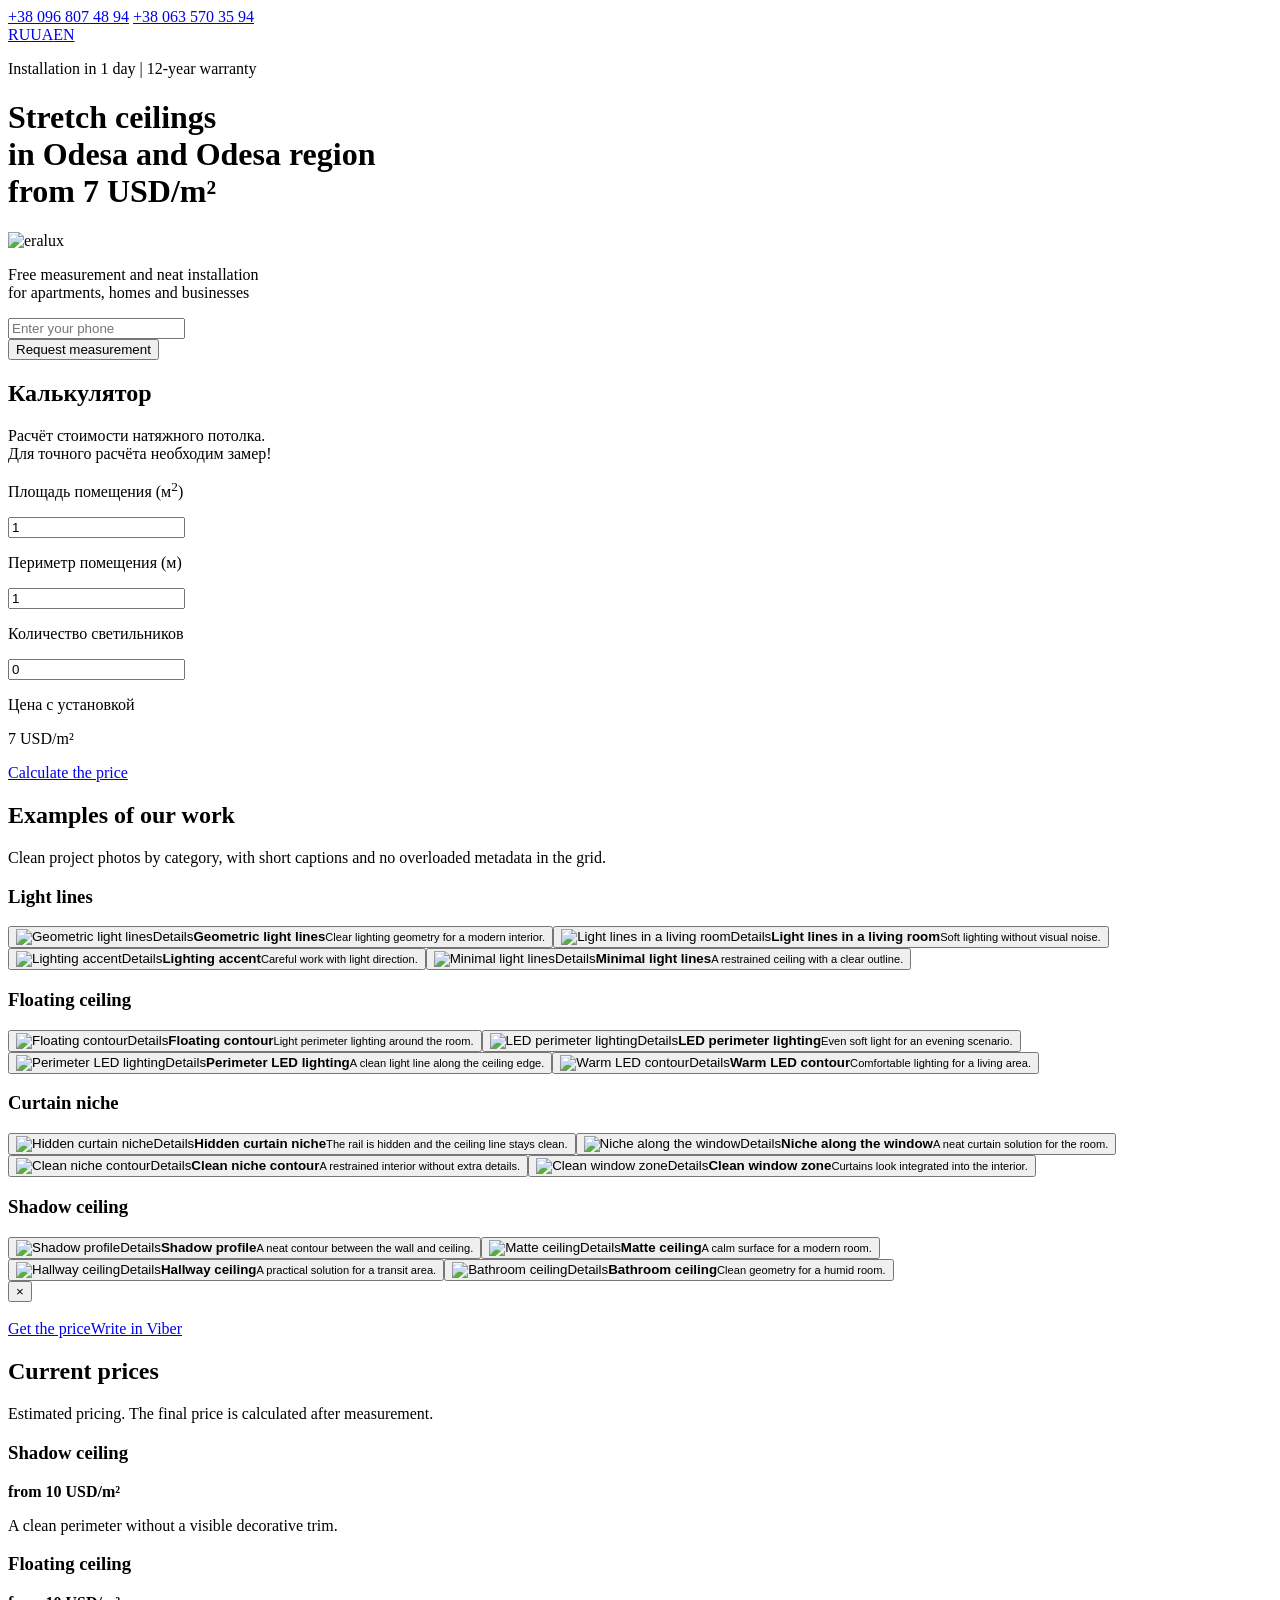
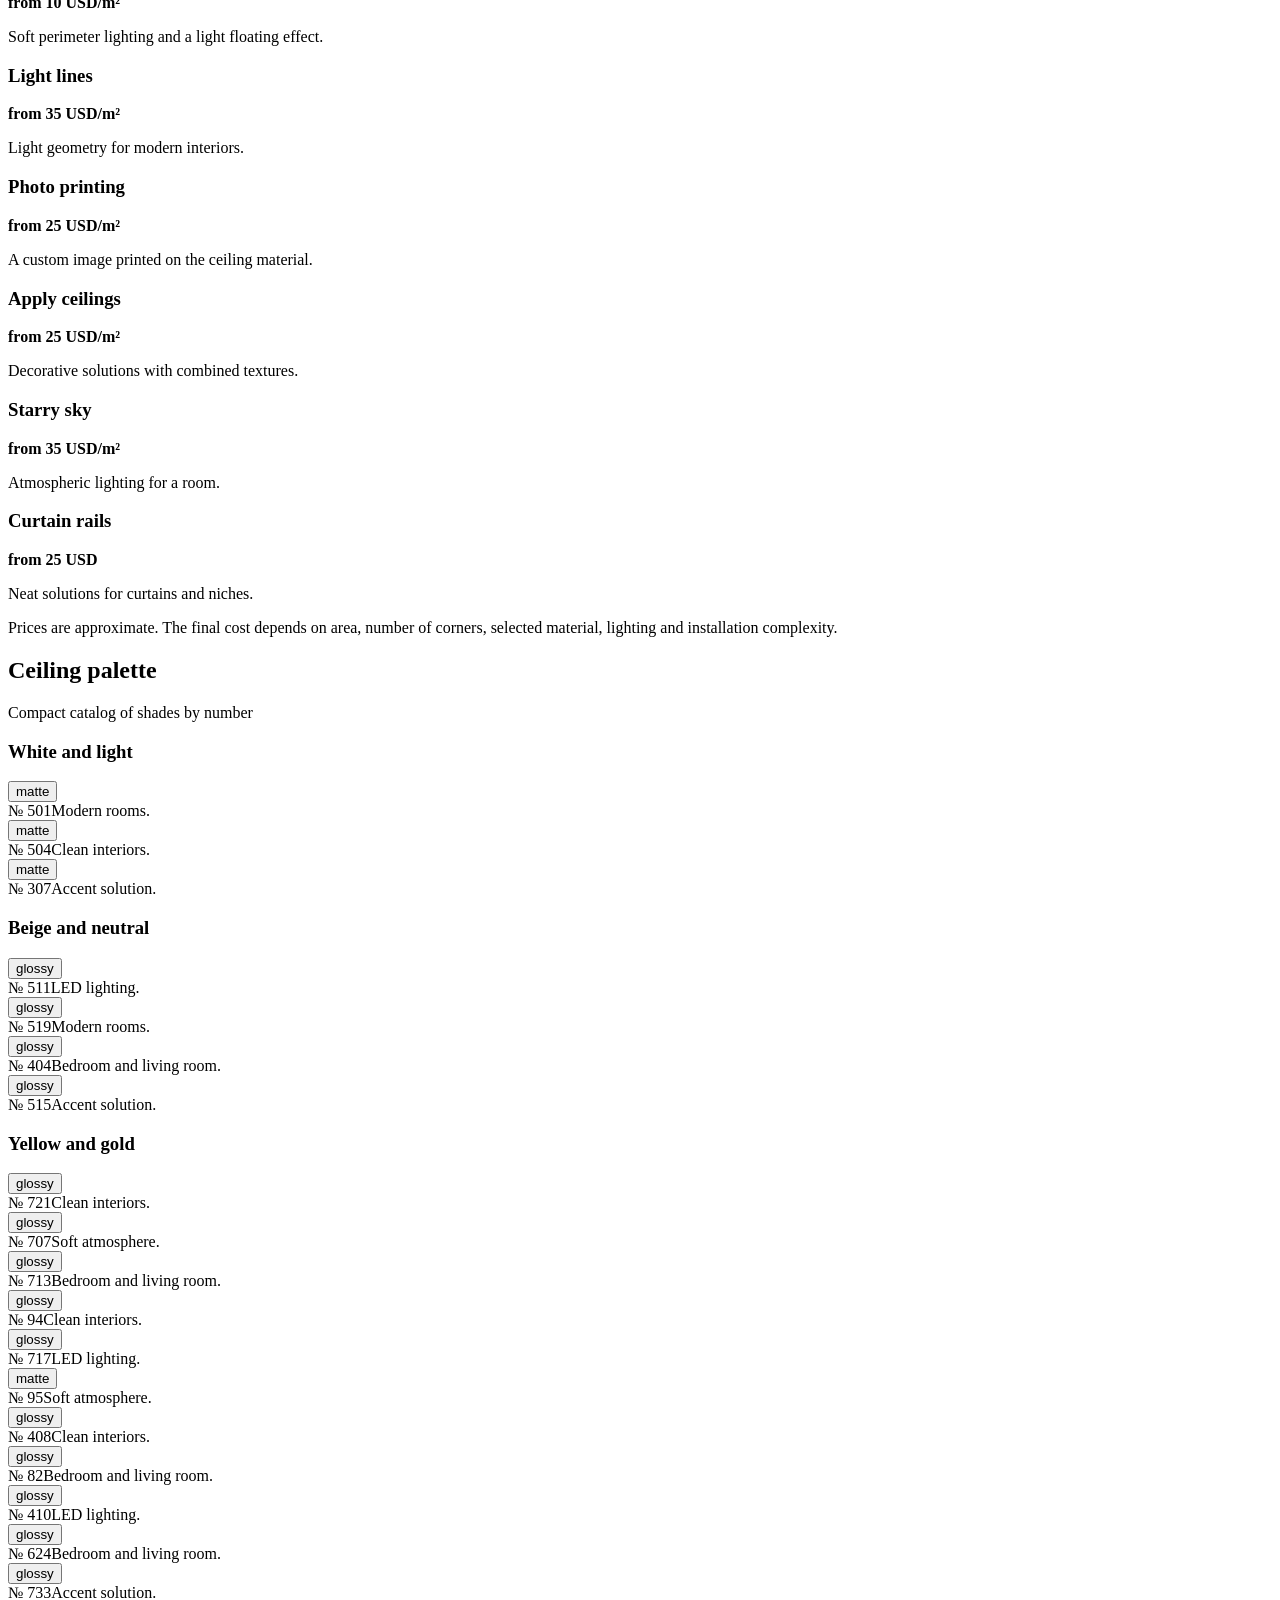
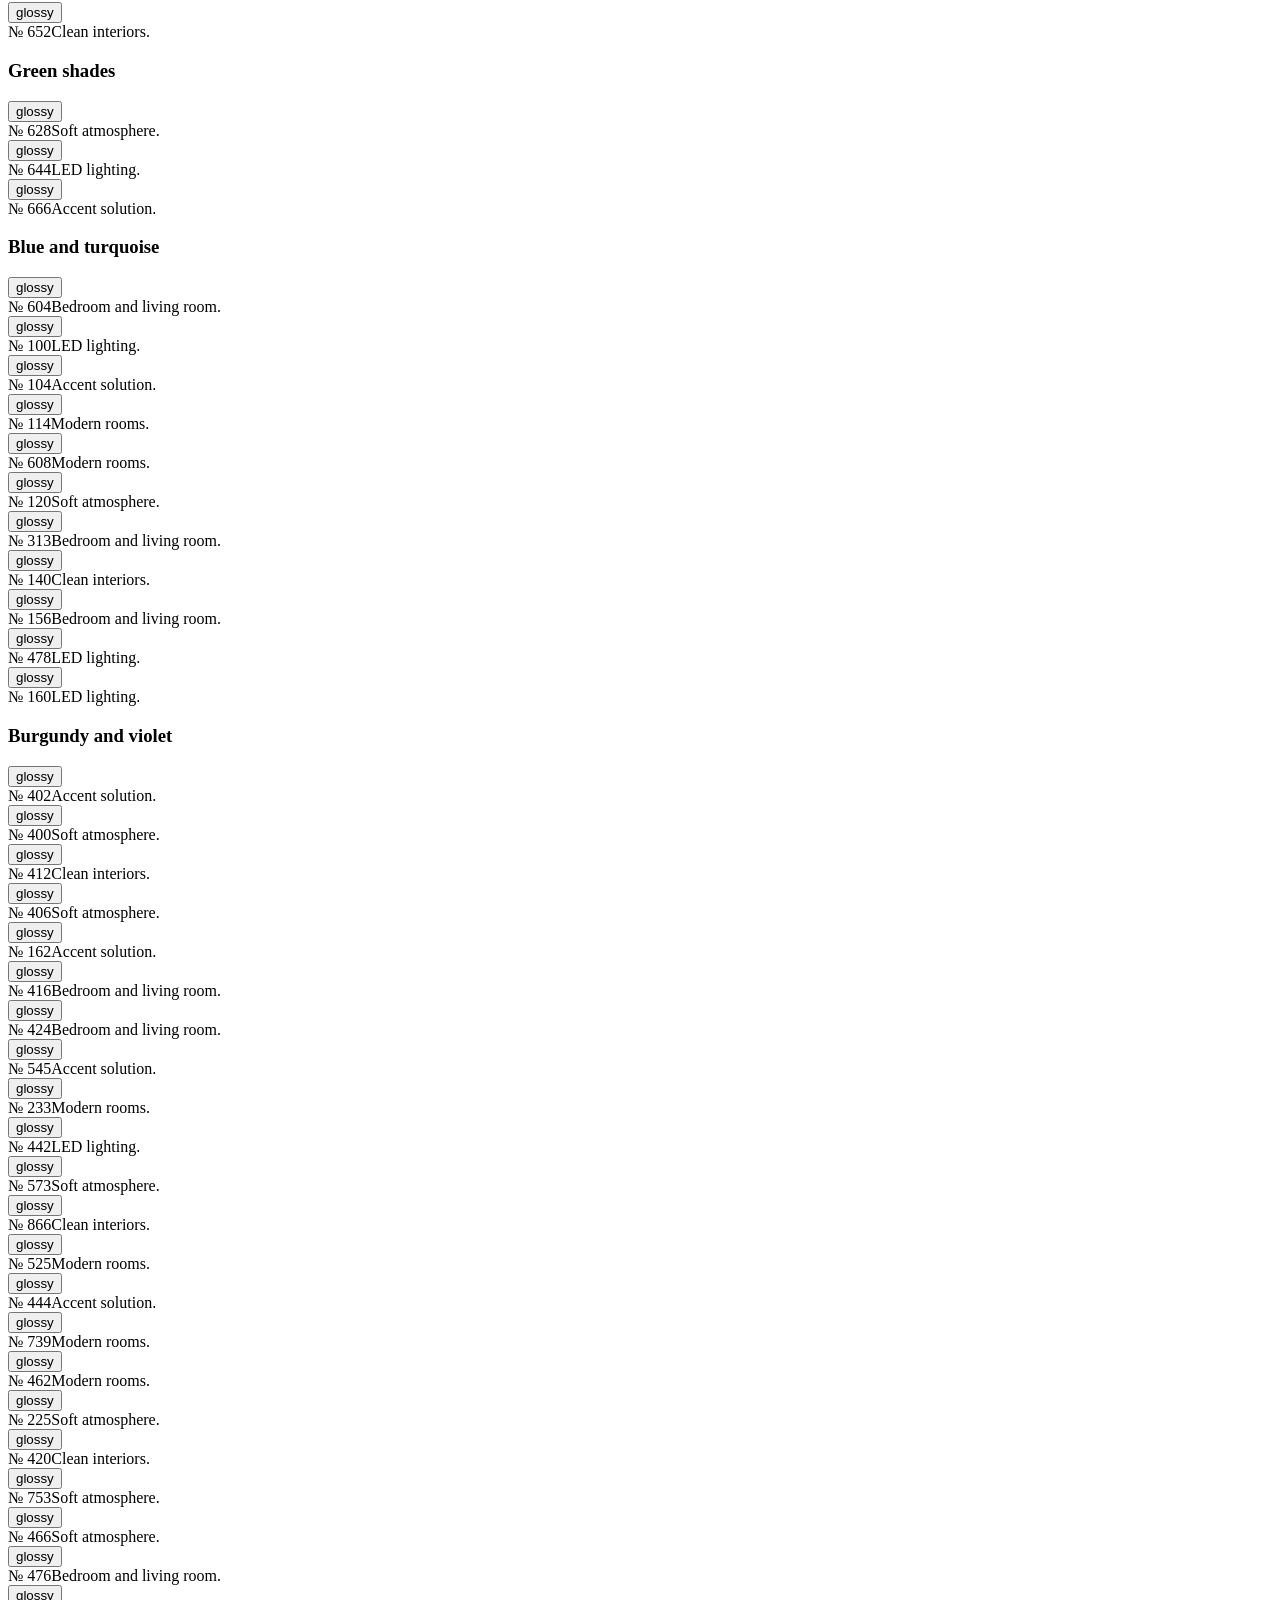
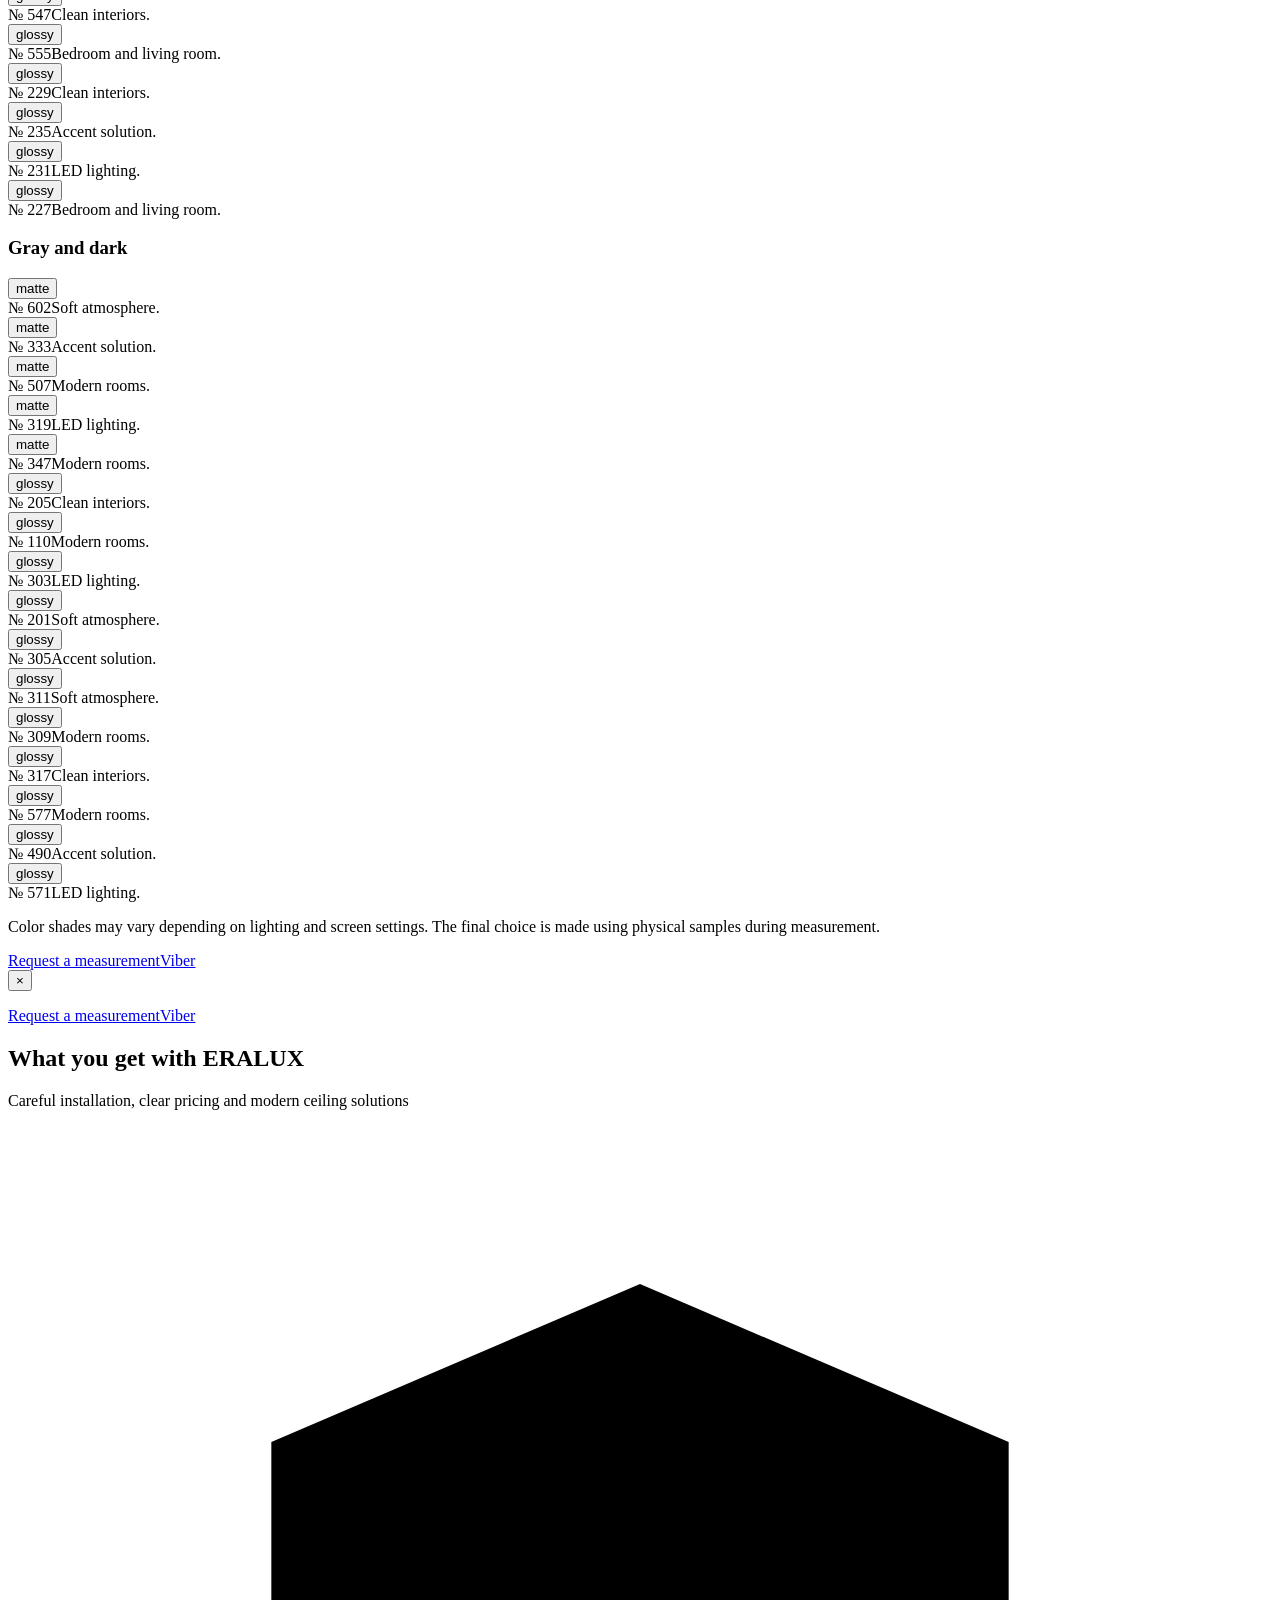
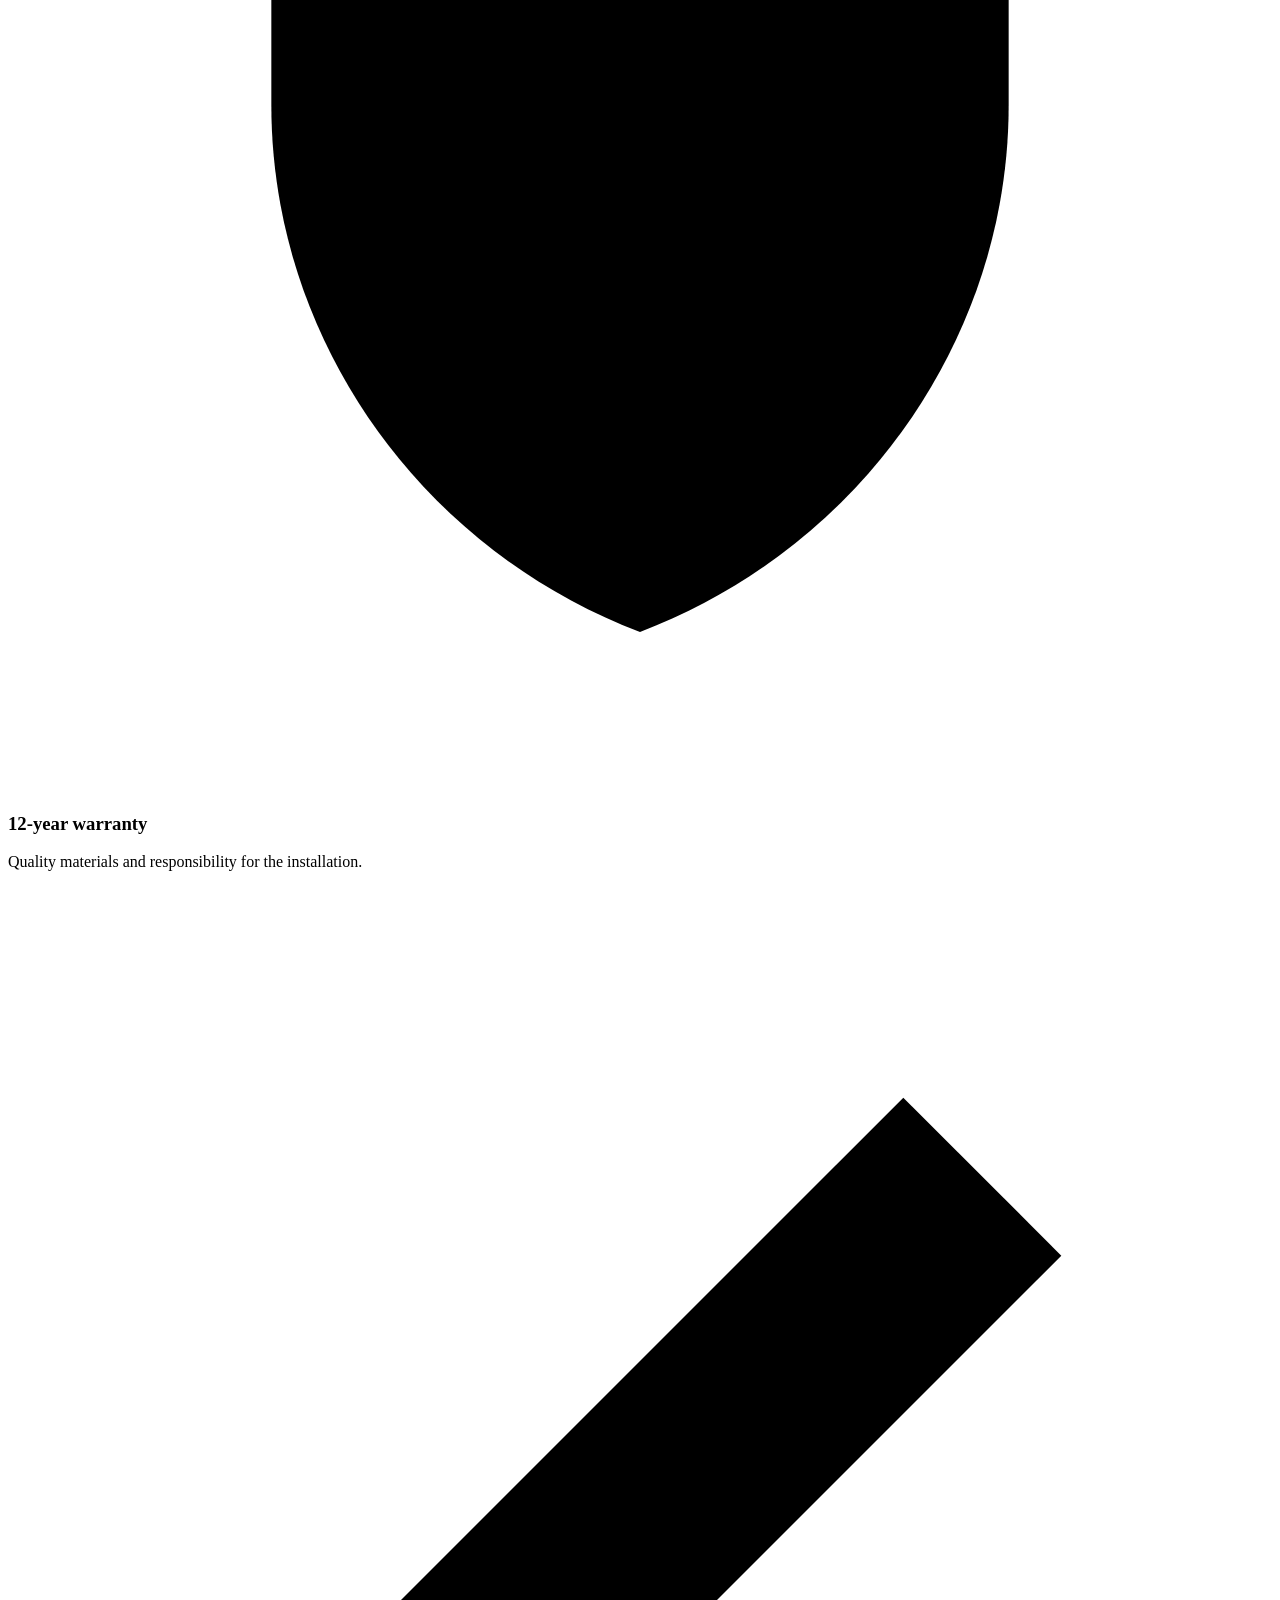
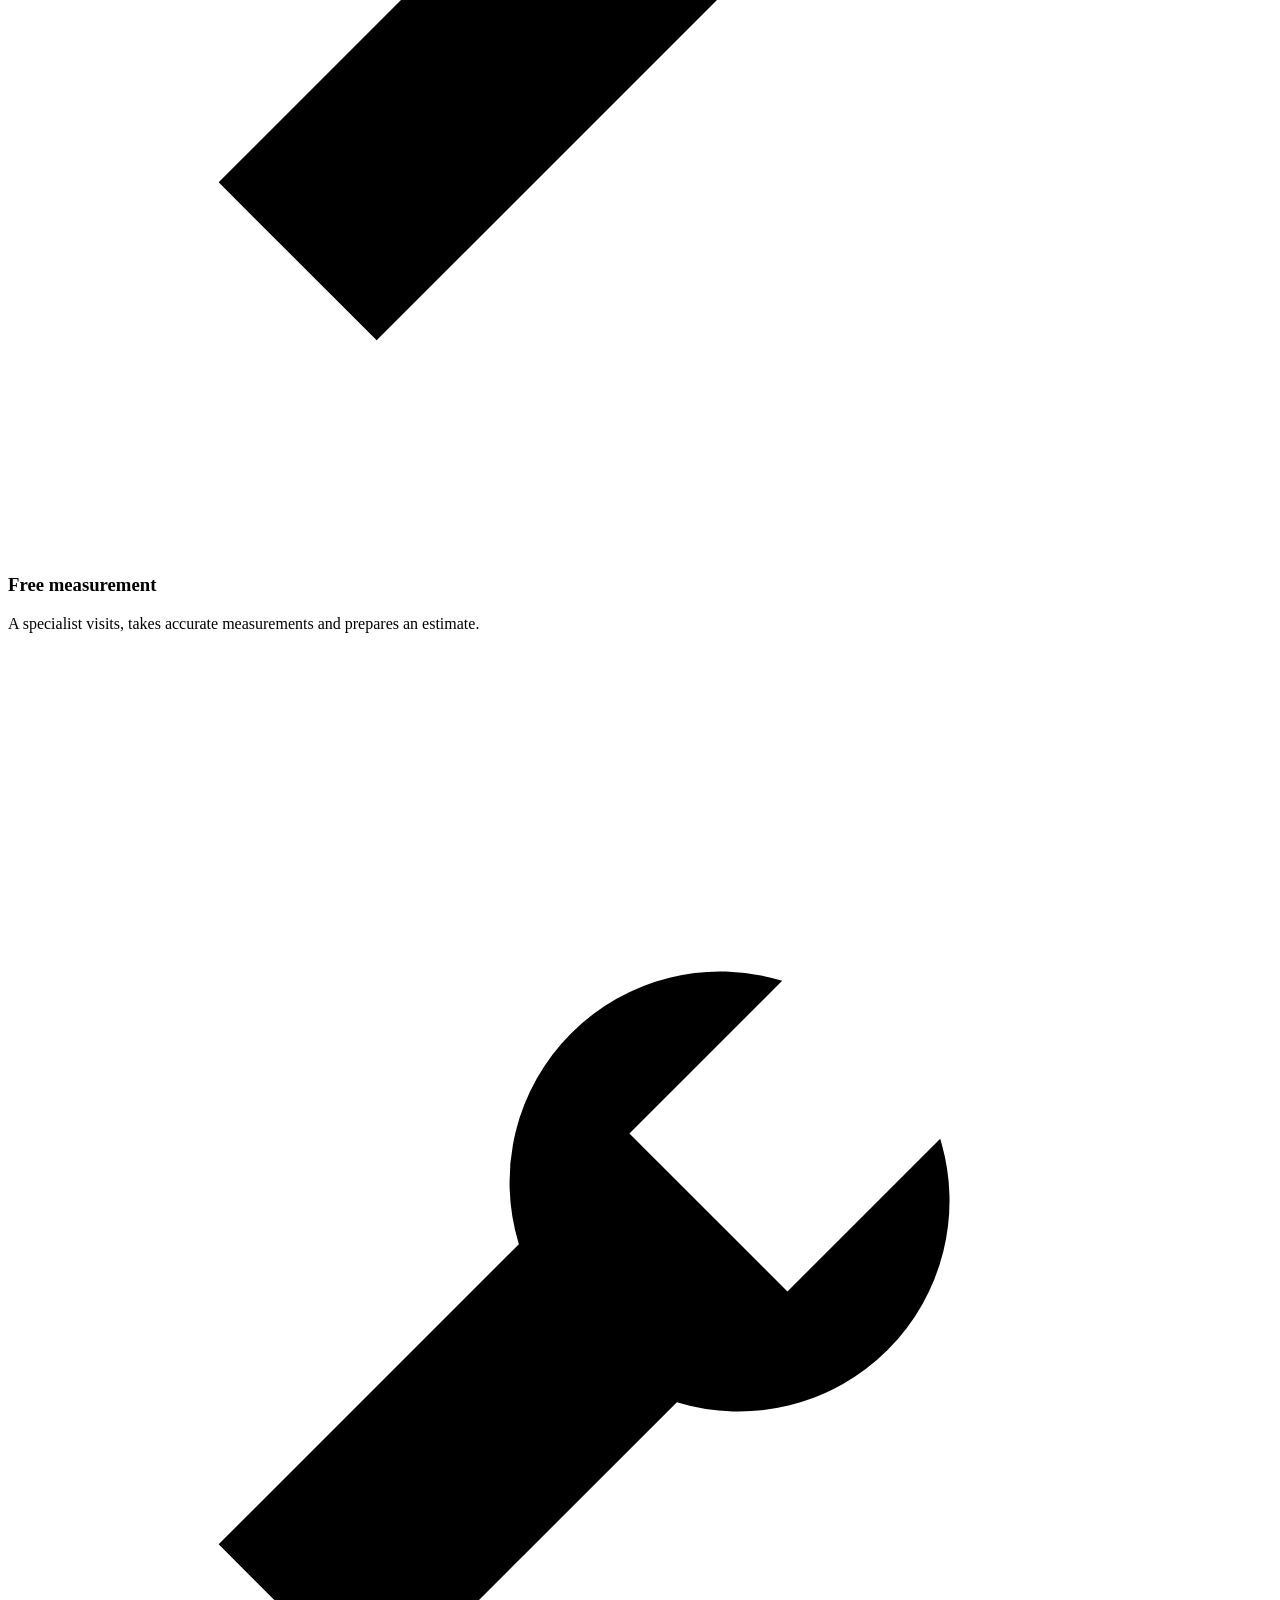
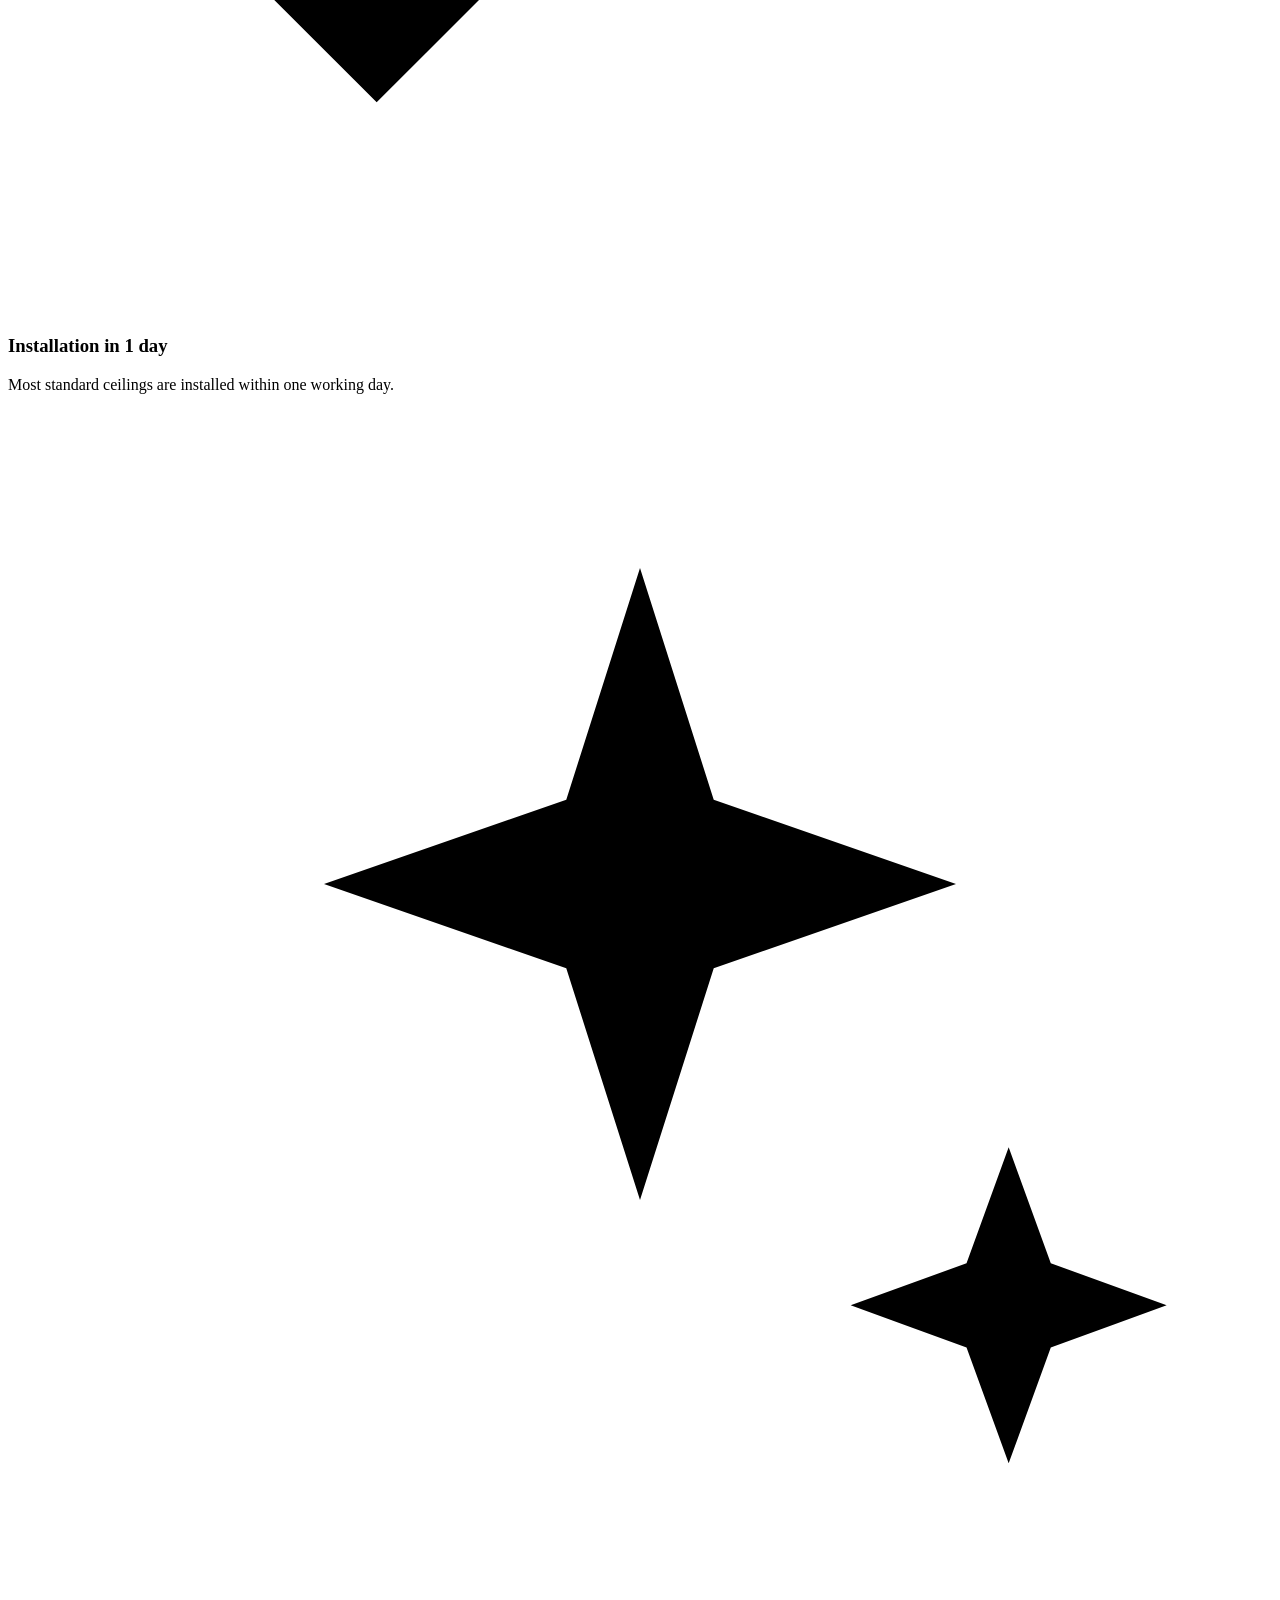
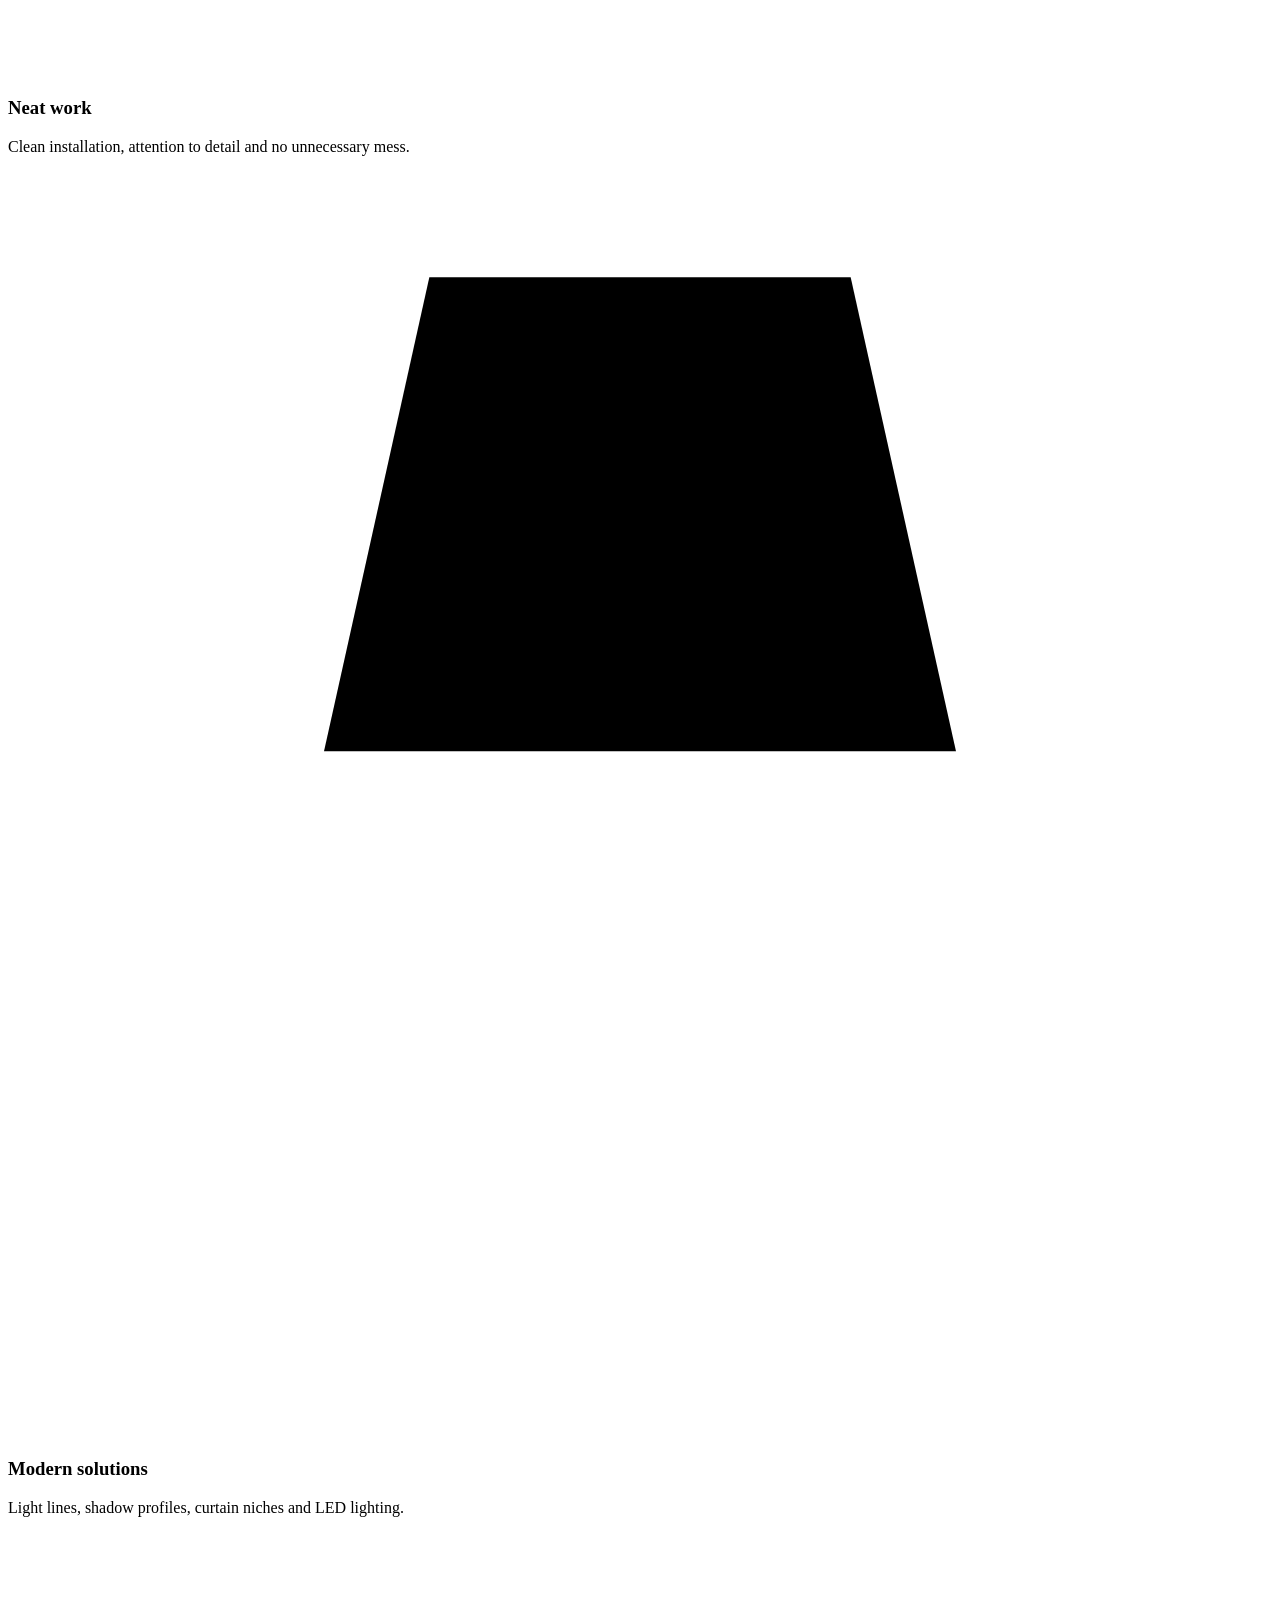
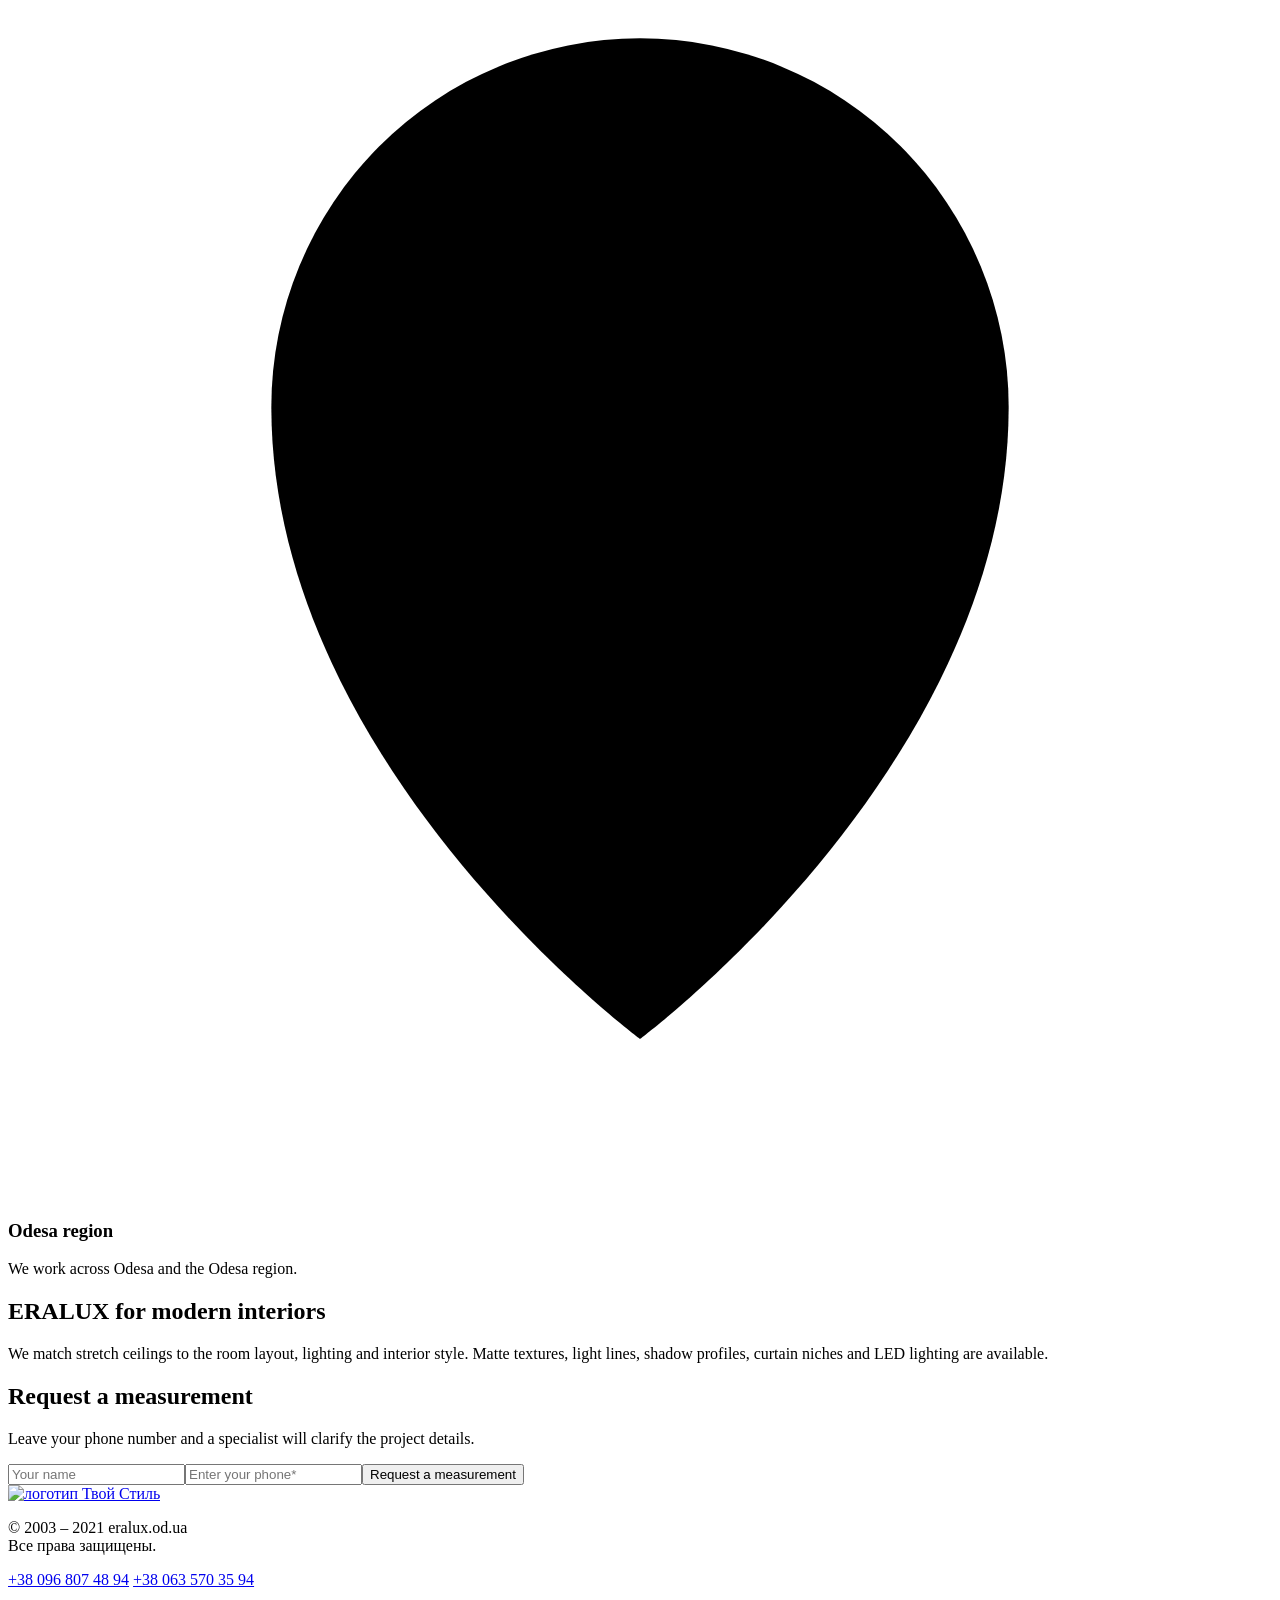
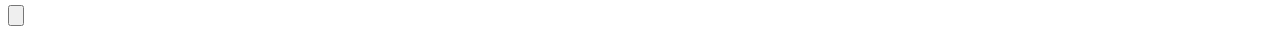
==== deploy/prepared_original_site_update/en/index.html @ 4613c25d "Make ERALUX palette compact and grouped by color" ====
<!DOCTYPE html>
<html lang="en">
<head>
    <meta charset="utf-8"> 
    <title>Stretch ceilings in Odesa and Odesa region | ERALUX</title>
    <meta name="description" content="Stretch ceilings in Odesa and Odesa region. Free measurement, installation in 1 day, 12-year warranty, from 7 USD/m².">
    <meta name="viewport" content="width=device-width, initial-scale=1">
	<link rel="stylesheet" href="/css/ion.rangeSlider.min.css">
	<link rel="stylesheet" href="/css/swiper-bundle.min.css">	
    <link rel="stylesheet" href="/css/app.css?v2">
    <link rel="stylesheet" href="/css/eralux-update.css">
    <link rel="canonical" href="https://eralux.od.ua/en/">
    <link rel="alternate" hreflang="ru-UA" href="https://eralux.od.ua/">
    <link rel="alternate" hreflang="uk-UA" href="https://eralux.od.ua/uk/">
    <link rel="alternate" hreflang="en" href="https://eralux.od.ua/en/">
    <link rel="icon" href="/favicon.ico" type="image/x-icon">

    <meta property="og:title" content="Натяжные потолки в Одессе и Одесской области. Установка и обслуживание." />
    <meta property="og:type" content="website" />
    <meta property="og:url" content="https://eralux.od.ua" />
    <meta property="og:image" content="/img/works/7.jpg" />
    <meta property="og:site_name" content="eralux" />
    <meta property="og:description" content="✅Натяжные потолки в Одессе и Одесской области от 160 грн. 🔥 Низкие цены 🔥 Отличное качество 🔥 Замеры и консультации - бесплатно 🔥 Более 300 цветов и фактур." />
<!-- Global site tag (gtag.js) - Google Analytics -->
<script async src="https://www.googletagmanager.com/gtag/js?id=UA-210017135-1"></script>
<script>
  window.dataLayer = window.dataLayer || [];
  function gtag(){dataLayer.push(arguments);}
  gtag('js', new Date());

  gtag('config', 'UA-210017135-1');
</script>

</head>
<body class="body webp">
	<div class="header header_sticky">
		<div class="header__content">			
			<a href="/" class="logo">			
				<!--<img class="logo__icon" src="/img/logo1.png" alt="Eralux">-->
			</a>
						
			<div class="header__feedbacks">
				<a href="tel:+380968074894" class="header__phone">+38 096 807 48 94</a>
				<a href="tel:+380635703594" class="header__phone">+38 063 570 35 94</a>
			<nav class="lang-switcher" aria-label="Language"><a class="" href="/">RU</a><a class="" href="/uk/">UA</a><a class="is-active" href="/en/">EN</a></nav></div>
		</div>
	</div>

	<div class="main">
		<div class="s1 hero">			
			<div class="wrapper hero__content">
				<p class="hero__overtitle">Installation in 1 day | 12-year warranty</p>
				<h1 class="hero__title"><b>Stretch ceilings</b><br>in Odesa and Odesa region<br class="hidden-sm"> from 7 USD/m²</h1>
				<div class="eralux-logo">
					<img src="/img/eralux-logo.png" alt="eralux" />
				</div>
				<p class="hero__intro">Free measurement and neat installation<br class="hidden-sm"> for apartments, homes and businesses</p>
				<div id="header-measurements-widget">
					<div data-v-16bac20c="" class="measurements-form-container">
						<form class="formN hero__form js-less">
							<div data-v-16bac20c="" class="input_error center-xs" style="width: 280px;">
								<input required="required" type="tel" name="phone" placeholder="Enter your phone" class="inputN input_error__element">
							</div>
							<button type="submit" class="buttonN buttonN-red btn-pulse">Request measurement</button>
						</form>
					</div>
				</div>
			</div>    
		</div>
		
		<div class="wrapper calc section">
			<h2 class="title-dec">Калькулятор</h2> 
			<p class="calc__item calc__item-intro">
				Расчёт стоимости натяжного потолка.	<br /> Для точного расчёта необходим замер! 
			</p> 
			
			<div class="calc__item">
				<p class="calc__item-name">Площадь помещения (м<sup>2</sup>)</p>
				<input type="text" class="js-range-slider_square" name="calc_square" value="1" autocomplete="off" />
			</div> 
			<div class="calc__item">
				<p class="calc__item-name">Периметр помещения (м)</p> 
				<input type="text" class="js-range-slider_perimeter" name="calc_perimeter" value="1" autocomplete="off" />
			</div>
			<div class="calc__item">
				<p class="calc__item-name">Количество светильников</p> 
				<input type="text" class="js-range-slider_lights" name="calc_lights" value="0" autocomplete="off" />
			</div>
			<div class="calc__item">
				<p class="calc__item-name">Цена с установкой</p> 
				<p class="calc__total"><span>7</span> USD/m²</p>
				<a href="#callback" class="calc__callback buttonN buttonN-red btn-4 to-form">Calculate the price</a>	
			</div> 
		</div>
		
		<section class="eralux-work-gallery eralux-section" id="gallery"><div class="eralux-container"><div class="eralux-section-head"><h2>Examples of our work</h2><p>Clean project photos by category, with short captions and no overloaded metadata in the grid.</p></div><section class="work-category"><h3>Light lines</h3><div class="work-grid"><button class="work-photo-card" type="button" data-work-image="/img/eralux/eralux-signed-light-lines-01.jpg" data-work-title="Geometric light lines" data-work-description="Clear lighting geometry for a modern interior." data-work-meta="Location: Odesa | Area: measured individually | Texture: matte | Lighting: LED / light lines | Technology: profile selected for the project"><span class="work-photo-card__media"><img src="/img/eralux/eralux-signed-light-lines-01.jpg" alt="Geometric light lines" loading="lazy"><span class="work-photo-card__overlay">Details</span></span><span class="work-photo-card__body"><strong>Geometric light lines</strong><small>Clear lighting geometry for a modern interior.</small></span></button><button class="work-photo-card" type="button" data-work-image="/img/eralux/eralux-signed-light-lines-02.jpg" data-work-title="Light lines in a living room" data-work-description="Soft lighting without visual noise." data-work-meta="Location: Odesa | Area: measured individually | Texture: matte | Lighting: LED / light lines | Technology: profile selected for the project"><span class="work-photo-card__media"><img src="/img/eralux/eralux-signed-light-lines-02.jpg" alt="Light lines in a living room" loading="lazy"><span class="work-photo-card__overlay">Details</span></span><span class="work-photo-card__body"><strong>Light lines in a living room</strong><small>Soft lighting without visual noise.</small></span></button><button class="work-photo-card" type="button" data-work-image="/img/eralux/eralux-signed-light-lines-03.jpg" data-work-title="Lighting accent" data-work-description="Careful work with light direction." data-work-meta="Location: Odesa | Area: measured individually | Texture: matte | Lighting: LED / light lines | Technology: profile selected for the project"><span class="work-photo-card__media"><img src="/img/eralux/eralux-signed-light-lines-03.jpg" alt="Lighting accent" loading="lazy"><span class="work-photo-card__overlay">Details</span></span><span class="work-photo-card__body"><strong>Lighting accent</strong><small>Careful work with light direction.</small></span></button><button class="work-photo-card" type="button" data-work-image="/img/eralux/eralux-signed-light-lines-04.jpg" data-work-title="Minimal light lines" data-work-description="A restrained ceiling with a clear outline." data-work-meta="Location: Odesa | Area: measured individually | Texture: matte | Lighting: LED / light lines | Technology: profile selected for the project"><span class="work-photo-card__media"><img src="/img/eralux/eralux-signed-light-lines-04.jpg" alt="Minimal light lines" loading="lazy"><span class="work-photo-card__overlay">Details</span></span><span class="work-photo-card__body"><strong>Minimal light lines</strong><small>A restrained ceiling with a clear outline.</small></span></button></div></section><section class="work-category"><h3>Floating ceiling</h3><div class="work-grid"><button class="work-photo-card" type="button" data-work-image="/img/eralux/eralux-gallery-led-perimeter-01.jpg" data-work-title="Floating contour" data-work-description="Light perimeter lighting around the room." data-work-meta="Location: Odesa | Area: measured individually | Texture: matte | Lighting: LED / light lines | Technology: profile selected for the project"><span class="work-photo-card__media"><img src="/img/eralux/eralux-gallery-led-perimeter-01.jpg" alt="Floating contour" loading="lazy"><span class="work-photo-card__overlay">Details</span></span><span class="work-photo-card__body"><strong>Floating contour</strong><small>Light perimeter lighting around the room.</small></span></button><button class="work-photo-card" type="button" data-work-image="/img/eralux/eralux-gallery-led-perimeter-02.jpg" data-work-title="LED perimeter lighting" data-work-description="Even soft light for an evening scenario." data-work-meta="Location: Odesa | Area: measured individually | Texture: matte | Lighting: LED / light lines | Technology: profile selected for the project"><span class="work-photo-card__media"><img src="/img/eralux/eralux-gallery-led-perimeter-02.jpg" alt="LED perimeter lighting" loading="lazy"><span class="work-photo-card__overlay">Details</span></span><span class="work-photo-card__body"><strong>LED perimeter lighting</strong><small>Even soft light for an evening scenario.</small></span></button><button class="work-photo-card" type="button" data-work-image="/img/eralux/eralux-signed-led-perimeter-01.jpg" data-work-title="Perimeter LED lighting" data-work-description="A clean light line along the ceiling edge." data-work-meta="Location: Odesa | Area: measured individually | Texture: matte | Lighting: LED / light lines | Technology: profile selected for the project"><span class="work-photo-card__media"><img src="/img/eralux/eralux-signed-led-perimeter-01.jpg" alt="Perimeter LED lighting" loading="lazy"><span class="work-photo-card__overlay">Details</span></span><span class="work-photo-card__body"><strong>Perimeter LED lighting</strong><small>A clean light line along the ceiling edge.</small></span></button><button class="work-photo-card" type="button" data-work-image="/img/eralux/eralux-signed-led-perimeter-02.jpg" data-work-title="Warm LED contour" data-work-description="Comfortable lighting for a living area." data-work-meta="Location: Odesa | Area: measured individually | Texture: matte | Lighting: LED / light lines | Technology: profile selected for the project"><span class="work-photo-card__media"><img src="/img/eralux/eralux-signed-led-perimeter-02.jpg" alt="Warm LED contour" loading="lazy"><span class="work-photo-card__overlay">Details</span></span><span class="work-photo-card__body"><strong>Warm LED contour</strong><small>Comfortable lighting for a living area.</small></span></button></div></section><section class="work-category"><h3>Curtain niche</h3><div class="work-grid"><button class="work-photo-card" type="button" data-work-image="/img/eralux/eralux-gallery-curtain-niche-01.jpg" data-work-title="Hidden curtain niche" data-work-description="The rail is hidden and the ceiling line stays clean." data-work-meta="Location: Odesa | Area: measured individually | Texture: matte | Lighting: LED / light lines | Technology: profile selected for the project"><span class="work-photo-card__media"><img src="/img/eralux/eralux-gallery-curtain-niche-01.jpg" alt="Hidden curtain niche" loading="lazy"><span class="work-photo-card__overlay">Details</span></span><span class="work-photo-card__body"><strong>Hidden curtain niche</strong><small>The rail is hidden and the ceiling line stays clean.</small></span></button><button class="work-photo-card" type="button" data-work-image="/img/eralux/eralux-gallery-curtain-niche-02.jpg" data-work-title="Niche along the window" data-work-description="A neat curtain solution for the room." data-work-meta="Location: Odesa | Area: measured individually | Texture: matte | Lighting: LED / light lines | Technology: profile selected for the project"><span class="work-photo-card__media"><img src="/img/eralux/eralux-gallery-curtain-niche-02.jpg" alt="Niche along the window" loading="lazy"><span class="work-photo-card__overlay">Details</span></span><span class="work-photo-card__body"><strong>Niche along the window</strong><small>A neat curtain solution for the room.</small></span></button><button class="work-photo-card" type="button" data-work-image="/img/eralux/eralux-signed-curtain-niche-01.jpg" data-work-title="Clean niche contour" data-work-description="A restrained interior without extra details." data-work-meta="Location: Odesa | Area: measured individually | Texture: matte | Lighting: LED / light lines | Technology: profile selected for the project"><span class="work-photo-card__media"><img src="/img/eralux/eralux-signed-curtain-niche-01.jpg" alt="Clean niche contour" loading="lazy"><span class="work-photo-card__overlay">Details</span></span><span class="work-photo-card__body"><strong>Clean niche contour</strong><small>A restrained interior without extra details.</small></span></button><button class="work-photo-card" type="button" data-work-image="/img/eralux/eralux-signed-curtain-niche-02.jpg" data-work-title="Clean window zone" data-work-description="Curtains look integrated into the interior." data-work-meta="Location: Odesa | Area: measured individually | Texture: matte | Lighting: LED / light lines | Technology: profile selected for the project"><span class="work-photo-card__media"><img src="/img/eralux/eralux-signed-curtain-niche-02.jpg" alt="Clean window zone" loading="lazy"><span class="work-photo-card__overlay">Details</span></span><span class="work-photo-card__body"><strong>Clean window zone</strong><small>Curtains look integrated into the interior.</small></span></button></div></section><section class="work-category"><h3>Shadow ceiling</h3><div class="work-grid"><button class="work-photo-card" type="button" data-work-image="/img/eralux/eralux-gallery-shadow-ceiling-01.jpg" data-work-title="Shadow profile" data-work-description="A neat contour between the wall and ceiling." data-work-meta="Location: Odesa | Area: measured individually | Texture: matte | Lighting: LED / light lines | Technology: profile selected for the project"><span class="work-photo-card__media"><img src="/img/eralux/eralux-gallery-shadow-ceiling-01.jpg" alt="Shadow profile" loading="lazy"><span class="work-photo-card__overlay">Details</span></span><span class="work-photo-card__body"><strong>Shadow profile</strong><small>A neat contour between the wall and ceiling.</small></span></button><button class="work-photo-card" type="button" data-work-image="/img/eralux/eralux-gallery-bedroom-ceiling-01.jpg" data-work-title="Matte ceiling" data-work-description="A calm surface for a modern room." data-work-meta="Location: Odesa | Area: measured individually | Texture: matte | Lighting: LED / light lines | Technology: profile selected for the project"><span class="work-photo-card__media"><img src="/img/eralux/eralux-gallery-bedroom-ceiling-01.jpg" alt="Matte ceiling" loading="lazy"><span class="work-photo-card__overlay">Details</span></span><span class="work-photo-card__body"><strong>Matte ceiling</strong><small>A calm surface for a modern room.</small></span></button><button class="work-photo-card" type="button" data-work-image="/img/eralux/eralux-gallery-hallway-ceiling-01.jpg" data-work-title="Hallway ceiling" data-work-description="A practical solution for a transit area." data-work-meta="Location: Odesa | Area: measured individually | Texture: matte | Lighting: LED / light lines | Technology: profile selected for the project"><span class="work-photo-card__media"><img src="/img/eralux/eralux-gallery-hallway-ceiling-01.jpg" alt="Hallway ceiling" loading="lazy"><span class="work-photo-card__overlay">Details</span></span><span class="work-photo-card__body"><strong>Hallway ceiling</strong><small>A practical solution for a transit area.</small></span></button><button class="work-photo-card" type="button" data-work-image="/img/eralux/eralux-gallery-bathroom-ceiling-01.jpg" data-work-title="Bathroom ceiling" data-work-description="Clean geometry for a humid room." data-work-meta="Location: Odesa | Area: measured individually | Texture: matte | Lighting: LED / light lines | Technology: profile selected for the project"><span class="work-photo-card__media"><img src="/img/eralux/eralux-gallery-bathroom-ceiling-01.jpg" alt="Bathroom ceiling" loading="lazy"><span class="work-photo-card__overlay">Details</span></span><span class="work-photo-card__body"><strong>Bathroom ceiling</strong><small>Clean geometry for a humid room.</small></span></button></div></section></div></section><div class="work-modal" aria-hidden="true"><div class="work-modal__backdrop" data-work-close></div><div class="work-modal__dialog" role="dialog" aria-modal="true"><button class="work-modal__close" type="button" data-work-close aria-label="Close">×</button><img class="work-modal__image" src="" alt=""><div class="work-modal__body"><h3></h3><p class="work-modal__description"></p><p class="work-modal__meta"></p><div class="work-modal__actions"><a href="#callback">Get the price</a><a href="https://viber.me/380968074894">Write in Viber</a></div></div></div></div>
		<section class="prices-section eralux-section" id="prices"><div class="eralux-container"><div class="eralux-section-head"><h2>Current prices</h2><p>Estimated pricing. The final price is calculated after measurement.</p></div><div class="price-grid"><article class="price-card"><h3>Shadow ceiling</h3><strong class="price-value">from 10 USD/m²</strong><p>A clean perimeter without a visible decorative trim.</p></article><article class="price-card"><h3>Floating ceiling</h3><strong class="price-value">from 10 USD/m²</strong><p>Soft perimeter lighting and a light floating effect.</p></article><article class="price-card"><h3>Light lines</h3><strong class="price-value">from 35 USD/m²</strong><p>Light geometry for modern interiors.</p></article><article class="price-card"><h3>Photo printing</h3><strong class="price-value">from 25 USD/m²</strong><p>A custom image printed on the ceiling material.</p></article><article class="price-card"><h3>Apply ceilings</h3><strong class="price-value">from 25 USD/m²</strong><p>Decorative solutions with combined textures.</p></article><article class="price-card"><h3>Starry sky</h3><strong class="price-value">from 35 USD/m²</strong><p>Atmospheric lighting for a room.</p></article><article class="price-card"><h3>Curtain rails</h3><strong class="price-value">from 25 USD</strong><p>Neat solutions for curtains and niches.</p></article></div><p class="price-note">Prices are approximate. The final cost depends on area, number of corners, selected material, lighting and installation complexity.</p></div></section>
		<section class="eralux-palette wrapper section" id="palette"><div class="eralux-palette__head"><h2 class="title-dec">Ceiling palette</h2><p>Compact catalog of shades by number</p></div><div class="eralux-palette__groups"><section class="palette-group" data-palette-group="light"><h3 class="palette-group__title">White and light</h3><div class="palette-group__grid"><article class="eralux-palette-card palette-card--matte" style="--swatch-base:#aea8a8;--swatch-shadow:#767272;--swatch-highlight:#d0cccc;" data-palette-number="№ 501" data-palette-description="Modern rooms." data-palette-base="#aea8a8" data-palette-shadow="#767272" data-palette-highlight="#d0cccc" data-palette-finish="matte" data-palette-finish-label="matte"><button class="palette-swatch" type="button" aria-label="palette sample"><span class="palette-swatch-surface"></span><span class="palette-finish-badge">matte</span></button><div class="palette-card-body"><span class="palette-number">№ 501</span><span class="palette-description">Modern rooms.</span></div></article><article class="eralux-palette-card palette-card--matte" style="--swatch-base:#969e9f;--swatch-shadow:#666b6c;--swatch-highlight:#c2c7c7;" data-palette-number="№ 504" data-palette-description="Clean interiors." data-palette-base="#969e9f" data-palette-shadow="#666b6c" data-palette-highlight="#c2c7c7" data-palette-finish="matte" data-palette-finish-label="matte"><button class="palette-swatch" type="button" aria-label="palette sample"><span class="palette-swatch-surface"></span><span class="palette-finish-badge">matte</span></button><div class="palette-card-body"><span class="palette-number">№ 504</span><span class="palette-description">Clean interiors.</span></div></article><article class="eralux-palette-card palette-card--matte" style="--swatch-base:#a29688;--swatch-shadow:#6e665c;--swatch-highlight:#c9c2bb;" data-palette-number="№ 307" data-palette-description="Accent solution." data-palette-base="#a29688" data-palette-shadow="#6e665c" data-palette-highlight="#c9c2bb" data-palette-finish="matte" data-palette-finish-label="matte"><button class="palette-swatch" type="button" aria-label="palette sample"><span class="palette-swatch-surface"></span><span class="palette-finish-badge">matte</span></button><div class="palette-card-body"><span class="palette-number">№ 307</span><span class="palette-description">Accent solution.</span></div></article></div></section><section class="palette-group" data-palette-group="neutral"><h3 class="palette-group__title">Beige and neutral</h3><div class="palette-group__grid"><article class="eralux-palette-card palette-card--glossy" style="--swatch-base:#a89b83;--swatch-shadow:#726959;--swatch-highlight:#ccc5b8;" data-palette-number="№ 511" data-palette-description="LED lighting." data-palette-base="#a89b83" data-palette-shadow="#726959" data-palette-highlight="#ccc5b8" data-palette-finish="glossy" data-palette-finish-label="glossy"><button class="palette-swatch" type="button" aria-label="palette sample"><span class="palette-swatch-surface"></span><span class="palette-finish-badge">glossy</span></button><div class="palette-card-body"><span class="palette-number">№ 511</span><span class="palette-description">LED lighting.</span></div></article><article class="eralux-palette-card palette-card--glossy" style="--swatch-base:#9b8267;--swatch-shadow:#695846;--swatch-highlight:#c5b8a9;" data-palette-number="№ 519" data-palette-description="Modern rooms." data-palette-base="#9b8267" data-palette-shadow="#695846" data-palette-highlight="#c5b8a9" data-palette-finish="glossy" data-palette-finish-label="glossy"><button class="palette-swatch" type="button" aria-label="palette sample"><span class="palette-swatch-surface"></span><span class="palette-finish-badge">glossy</span></button><div class="palette-card-body"><span class="palette-number">№ 519</span><span class="palette-description">Modern rooms.</span></div></article><article class="eralux-palette-card palette-card--glossy" style="--swatch-base:#977d6c;--swatch-shadow:#675549;--swatch-highlight:#c3b5ab;" data-palette-number="№ 404" data-palette-description="Bedroom and living room." data-palette-base="#977d6c" data-palette-shadow="#675549" data-palette-highlight="#c3b5ab" data-palette-finish="glossy" data-palette-finish-label="glossy"><button class="palette-swatch" type="button" aria-label="palette sample"><span class="palette-swatch-surface"></span><span class="palette-finish-badge">glossy</span></button><div class="palette-card-body"><span class="palette-number">№ 404</span><span class="palette-description">Bedroom and living room.</span></div></article><article class="eralux-palette-card palette-card--glossy" style="--swatch-base:#83725a;--swatch-shadow:#594e3d;--swatch-highlight:#b8afa2;" data-palette-number="№ 515" data-palette-description="Accent solution." data-palette-base="#83725a" data-palette-shadow="#594e3d" data-palette-highlight="#b8afa2" data-palette-finish="glossy" data-palette-finish-label="glossy"><button class="palette-swatch" type="button" aria-label="palette sample"><span class="palette-swatch-surface"></span><span class="palette-finish-badge">glossy</span></button><div class="palette-card-body"><span class="palette-number">№ 515</span><span class="palette-description">Accent solution.</span></div></article></div></section><section class="palette-group" data-palette-group="yellow"><h3 class="palette-group__title">Yellow and gold</h3><div class="palette-group__grid"><article class="eralux-palette-card palette-card--glossy" style="--swatch-base:#9c9345;--swatch-shadow:#6a642f;--swatch-highlight:#c6c196;" data-palette-number="№ 721" data-palette-description="Clean interiors." data-palette-base="#9c9345" data-palette-shadow="#6a642f" data-palette-highlight="#c6c196" data-palette-finish="glossy" data-palette-finish-label="glossy"><button class="palette-swatch" type="button" aria-label="palette sample"><span class="palette-swatch-surface"></span><span class="palette-finish-badge">glossy</span></button><div class="palette-card-body"><span class="palette-number">№ 721</span><span class="palette-description">Clean interiors.</span></div></article><article class="eralux-palette-card palette-card--glossy" style="--swatch-base:#938d4f;--swatch-shadow:#646036;--swatch-highlight:#c1be9b;" data-palette-number="№ 707" data-palette-description="Soft atmosphere." data-palette-base="#938d4f" data-palette-shadow="#646036" data-palette-highlight="#c1be9b" data-palette-finish="glossy" data-palette-finish-label="glossy"><button class="palette-swatch" type="button" aria-label="palette sample"><span class="palette-swatch-surface"></span><span class="palette-finish-badge">glossy</span></button><div class="palette-card-body"><span class="palette-number">№ 707</span><span class="palette-description">Soft atmosphere.</span></div></article><article class="eralux-palette-card palette-card--glossy" style="--swatch-base:#92872d;--swatch-shadow:#635c1f;--swatch-highlight:#c0ba89;" data-palette-number="№ 713" data-palette-description="Bedroom and living room." data-palette-base="#92872d" data-palette-shadow="#635c1f" data-palette-highlight="#c0ba89" data-palette-finish="glossy" data-palette-finish-label="glossy"><button class="palette-swatch" type="button" aria-label="palette sample"><span class="palette-swatch-surface"></span><span class="palette-finish-badge">glossy</span></button><div class="palette-card-body"><span class="palette-number">№ 713</span><span class="palette-description">Bedroom and living room.</span></div></article><article class="eralux-palette-card palette-card--glossy" style="--swatch-base:#b17c25;--swatch-shadow:#785419;--swatch-highlight:#d1b484;" data-palette-number="№ 94" data-palette-description="Clean interiors." data-palette-base="#b17c25" data-palette-shadow="#785419" data-palette-highlight="#d1b484" data-palette-finish="glossy" data-palette-finish-label="glossy"><button class="palette-swatch" type="button" aria-label="palette sample"><span class="palette-swatch-surface"></span><span class="palette-finish-badge">glossy</span></button><div class="palette-card-body"><span class="palette-number">№ 94</span><span class="palette-description">Clean interiors.</span></div></article><article class="eralux-palette-card palette-card--glossy" style="--swatch-base:#9f7e26;--swatch-shadow:#6c561a;--swatch-highlight:#c7b585;" data-palette-number="№ 717" data-palette-description="LED lighting." data-palette-base="#9f7e26" data-palette-shadow="#6c561a" data-palette-highlight="#c7b585" data-palette-finish="glossy" data-palette-finish-label="glossy"><button class="palette-swatch" type="button" aria-label="palette sample"><span class="palette-swatch-surface"></span><span class="palette-finish-badge">glossy</span></button><div class="palette-card-body"><span class="palette-number">№ 717</span><span class="palette-description">LED lighting.</span></div></article><article class="eralux-palette-card palette-card--matte" style="--swatch-base:#867e6a;--swatch-shadow:#5b5648;--swatch-highlight:#bab5aa;" data-palette-number="№ 95" data-palette-description="Soft atmosphere." data-palette-base="#867e6a" data-palette-shadow="#5b5648" data-palette-highlight="#bab5aa" data-palette-finish="matte" data-palette-finish-label="matte"><button class="palette-swatch" type="button" aria-label="palette sample"><span class="palette-swatch-surface"></span><span class="palette-finish-badge">matte</span></button><div class="palette-card-body"><span class="palette-number">№ 95</span><span class="palette-description">Soft atmosphere.</span></div></article><article class="eralux-palette-card palette-card--glossy" style="--swatch-base:#b77043;--swatch-shadow:#7c4c2e;--swatch-highlight:#d5ae95;" data-palette-number="№ 408" data-palette-description="Clean interiors." data-palette-base="#b77043" data-palette-shadow="#7c4c2e" data-palette-highlight="#d5ae95" data-palette-finish="glossy" data-palette-finish-label="glossy"><button class="palette-swatch" type="button" aria-label="palette sample"><span class="palette-swatch-surface"></span><span class="palette-finish-badge">glossy</span></button><div class="palette-card-body"><span class="palette-number">№ 408</span><span class="palette-description">Clean interiors.</span></div></article><article class="eralux-palette-card palette-card--glossy" style="--swatch-base:#706a58;--swatch-shadow:#4c483c;--swatch-highlight:#aeaaa0;" data-palette-number="№ 82" data-palette-description="Bedroom and living room." data-palette-base="#706a58" data-palette-shadow="#4c483c" data-palette-highlight="#aeaaa0" data-palette-finish="glossy" data-palette-finish-label="glossy"><button class="palette-swatch" type="button" aria-label="palette sample"><span class="palette-swatch-surface"></span><span class="palette-finish-badge">glossy</span></button><div class="palette-card-body"><span class="palette-number">№ 82</span><span class="palette-description">Bedroom and living room.</span></div></article><article class="eralux-palette-card palette-card--glossy" style="--swatch-base:#92592b;--swatch-shadow:#633d1d;--swatch-highlight:#c0a188;" data-palette-number="№ 410" data-palette-description="LED lighting." data-palette-base="#92592b" data-palette-shadow="#633d1d" data-palette-highlight="#c0a188" data-palette-finish="glossy" data-palette-finish-label="glossy"><button class="palette-swatch" type="button" aria-label="palette sample"><span class="palette-swatch-surface"></span><span class="palette-finish-badge">glossy</span></button><div class="palette-card-body"><span class="palette-number">№ 410</span><span class="palette-description">LED lighting.</span></div></article><article class="eralux-palette-card palette-card--glossy" style="--swatch-base:#5d6126;--swatch-shadow:#3f421a;--swatch-highlight:#a3a585;" data-palette-number="№ 624" data-palette-description="Bedroom and living room." data-palette-base="#5d6126" data-palette-shadow="#3f421a" data-palette-highlight="#a3a585" data-palette-finish="glossy" data-palette-finish-label="glossy"><button class="palette-swatch" type="button" aria-label="palette sample"><span class="palette-swatch-surface"></span><span class="palette-finish-badge">glossy</span></button><div class="palette-card-body"><span class="palette-number">№ 624</span><span class="palette-description">Bedroom and living room.</span></div></article><article class="eralux-palette-card palette-card--glossy" style="--swatch-base:#9c430f;--swatch-shadow:#6a2e0a;--swatch-highlight:#c69578;" data-palette-number="№ 733" data-palette-description="Accent solution." data-palette-base="#9c430f" data-palette-shadow="#6a2e0a" data-palette-highlight="#c69578" data-palette-finish="glossy" data-palette-finish-label="glossy"><button class="palette-swatch" type="button" aria-label="palette sample"><span class="palette-swatch-surface"></span><span class="palette-finish-badge">glossy</span></button><div class="palette-card-body"><span class="palette-number">№ 733</span><span class="palette-description">Accent solution.</span></div></article><article class="eralux-palette-card palette-card--glossy" style="--swatch-base:#4a5217;--swatch-shadow:#323810;--swatch-highlight:#999d7d;" data-palette-number="№ 652" data-palette-description="Clean interiors." data-palette-base="#4a5217" data-palette-shadow="#323810" data-palette-highlight="#999d7d" data-palette-finish="glossy" data-palette-finish-label="glossy"><button class="palette-swatch" type="button" aria-label="palette sample"><span class="palette-swatch-surface"></span><span class="palette-finish-badge">glossy</span></button><div class="palette-card-body"><span class="palette-number">№ 652</span><span class="palette-description">Clean interiors.</span></div></article></div></section><section class="palette-group" data-palette-group="green"><h3 class="palette-group__title">Green shades</h3><div class="palette-group__grid"><article class="eralux-palette-card palette-card--glossy" style="--swatch-base:#4b743b;--swatch-shadow:#334f28;--swatch-highlight:#99b090;" data-palette-number="№ 628" data-palette-description="Soft atmosphere." data-palette-base="#4b743b" data-palette-shadow="#334f28" data-palette-highlight="#99b090" data-palette-finish="glossy" data-palette-finish-label="glossy"><button class="palette-swatch" type="button" aria-label="palette sample"><span class="palette-swatch-surface"></span><span class="palette-finish-badge">glossy</span></button><div class="palette-card-body"><span class="palette-number">№ 628</span><span class="palette-description">Soft atmosphere.</span></div></article><article class="eralux-palette-card palette-card--glossy" style="--swatch-base:#105f2c;--swatch-shadow:#0b411e;--swatch-highlight:#79a488;" data-palette-number="№ 644" data-palette-description="LED lighting." data-palette-base="#105f2c" data-palette-shadow="#0b411e" data-palette-highlight="#79a488" data-palette-finish="glossy" data-palette-finish-label="glossy"><button class="palette-swatch" type="button" aria-label="palette sample"><span class="palette-swatch-surface"></span><span class="palette-finish-badge">glossy</span></button><div class="palette-card-body"><span class="palette-number">№ 644</span><span class="palette-description">LED lighting.</span></div></article><article class="eralux-palette-card palette-card--glossy" style="--swatch-base:#014a37;--swatch-shadow:#013225;--swatch-highlight:#71998e;" data-palette-number="№ 666" data-palette-description="Accent solution." data-palette-base="#014a37" data-palette-shadow="#013225" data-palette-highlight="#71998e" data-palette-finish="glossy" data-palette-finish-label="glossy"><button class="palette-swatch" type="button" aria-label="palette sample"><span class="palette-swatch-surface"></span><span class="palette-finish-badge">glossy</span></button><div class="palette-card-body"><span class="palette-number">№ 666</span><span class="palette-description">Accent solution.</span></div></article></div></section><section class="palette-group" data-palette-group="blue"><h3 class="palette-group__title">Blue and turquoise</h3><div class="palette-group__grid"><article class="eralux-palette-card palette-card--glossy" style="--swatch-base:#577181;--swatch-shadow:#3b4d58;--swatch-highlight:#a0aeb7;" data-palette-number="№ 604" data-palette-description="Bedroom and living room." data-palette-base="#577181" data-palette-shadow="#3b4d58" data-palette-highlight="#a0aeb7" data-palette-finish="glossy" data-palette-finish-label="glossy"><button class="palette-swatch" type="button" aria-label="palette sample"><span class="palette-swatch-surface"></span><span class="palette-finish-badge">glossy</span></button><div class="palette-card-body"><span class="palette-number">№ 604</span><span class="palette-description">Bedroom and living room.</span></div></article><article class="eralux-palette-card palette-card--glossy" style="--swatch-base:#506179;--swatch-shadow:#364252;--swatch-highlight:#9ca5b3;" data-palette-number="№ 100" data-palette-description="LED lighting." data-palette-base="#506179" data-palette-shadow="#364252" data-palette-highlight="#9ca5b3" data-palette-finish="glossy" data-palette-finish-label="glossy"><button class="palette-swatch" type="button" aria-label="palette sample"><span class="palette-swatch-surface"></span><span class="palette-finish-badge">glossy</span></button><div class="palette-card-body"><span class="palette-number">№ 100</span><span class="palette-description">LED lighting.</span></div></article><article class="eralux-palette-card palette-card--glossy" style="--swatch-base:#2b5282;--swatch-shadow:#1d3858;--swatch-highlight:#889db8;" data-palette-number="№ 104" data-palette-description="Accent solution." data-palette-base="#2b5282" data-palette-shadow="#1d3858" data-palette-highlight="#889db8" data-palette-finish="glossy" data-palette-finish-label="glossy"><button class="palette-swatch" type="button" aria-label="palette sample"><span class="palette-swatch-surface"></span><span class="palette-finish-badge">glossy</span></button><div class="palette-card-body"><span class="palette-number">№ 104</span><span class="palette-description">Accent solution.</span></div></article><article class="eralux-palette-card palette-card--glossy" style="--swatch-base:#235384;--swatch-shadow:#18385a;--swatch-highlight:#839eb9;" data-palette-number="№ 114" data-palette-description="Modern rooms." data-palette-base="#235384" data-palette-shadow="#18385a" data-palette-highlight="#839eb9" data-palette-finish="glossy" data-palette-finish-label="glossy"><button class="palette-swatch" type="button" aria-label="palette sample"><span class="palette-swatch-surface"></span><span class="palette-finish-badge">glossy</span></button><div class="palette-card-body"><span class="palette-number">№ 114</span><span class="palette-description">Modern rooms.</span></div></article><article class="eralux-palette-card palette-card--glossy" style="--swatch-base:#1b5758;--swatch-shadow:#123b3c;--swatch-highlight:#7fa0a0;" data-palette-number="№ 608" data-palette-description="Modern rooms." data-palette-base="#1b5758" data-palette-shadow="#123b3c" data-palette-highlight="#7fa0a0" data-palette-finish="glossy" data-palette-finish-label="glossy"><button class="palette-swatch" type="button" aria-label="palette sample"><span class="palette-swatch-surface"></span><span class="palette-finish-badge">glossy</span></button><div class="palette-card-body"><span class="palette-number">№ 608</span><span class="palette-description">Modern rooms.</span></div></article><article class="eralux-palette-card palette-card--glossy" style="--swatch-base:#21346f;--swatch-shadow:#16234b;--swatch-highlight:#828dad;" data-palette-number="№ 120" data-palette-description="Soft atmosphere." data-palette-base="#21346f" data-palette-shadow="#16234b" data-palette-highlight="#828dad" data-palette-finish="glossy" data-palette-finish-label="glossy"><button class="palette-swatch" type="button" aria-label="palette sample"><span class="palette-swatch-surface"></span><span class="palette-finish-badge">glossy</span></button><div class="palette-card-body"><span class="palette-number">№ 120</span><span class="palette-description">Soft atmosphere.</span></div></article><article class="eralux-palette-card palette-card--glossy" style="--swatch-base:#2e313a;--swatch-shadow:#1f2127;--swatch-highlight:#898b90;" data-palette-number="№ 313" data-palette-description="Bedroom and living room." data-palette-base="#2e313a" data-palette-shadow="#1f2127" data-palette-highlight="#898b90" data-palette-finish="glossy" data-palette-finish-label="glossy"><button class="palette-swatch" type="button" aria-label="palette sample"><span class="palette-swatch-surface"></span><span class="palette-finish-badge">glossy</span></button><div class="palette-card-body"><span class="palette-number">№ 313</span><span class="palette-description">Bedroom and living room.</span></div></article><article class="eralux-palette-card palette-card--glossy" style="--swatch-base:#092b73;--swatch-shadow:#061d4e;--swatch-highlight:#7588af;" data-palette-number="№ 140" data-palette-description="Clean interiors." data-palette-base="#092b73" data-palette-shadow="#061d4e" data-palette-highlight="#7588af" data-palette-finish="glossy" data-palette-finish-label="glossy"><button class="palette-swatch" type="button" aria-label="palette sample"><span class="palette-swatch-surface"></span><span class="palette-finish-badge">glossy</span></button><div class="palette-card-body"><span class="palette-number">№ 140</span><span class="palette-description">Clean interiors.</span></div></article><article class="eralux-palette-card palette-card--glossy" style="--swatch-base:#0d1659;--swatch-shadow:#090f3d;--swatch-highlight:#777ca1;" data-palette-number="№ 156" data-palette-description="Bedroom and living room." data-palette-base="#0d1659" data-palette-shadow="#090f3d" data-palette-highlight="#777ca1" data-palette-finish="glossy" data-palette-finish-label="glossy"><button class="palette-swatch" type="button" aria-label="palette sample"><span class="palette-swatch-surface"></span><span class="palette-finish-badge">glossy</span></button><div class="palette-card-body"><span class="palette-number">№ 156</span><span class="palette-description">Bedroom and living room.</span></div></article><article class="eralux-palette-card palette-card--glossy" style="--swatch-base:#11141b;--swatch-shadow:#0c0e12;--swatch-highlight:#797b7f;" data-palette-number="№ 478" data-palette-description="LED lighting." data-palette-base="#11141b" data-palette-shadow="#0c0e12" data-palette-highlight="#797b7f" data-palette-finish="glossy" data-palette-finish-label="glossy"><button class="palette-swatch" type="button" aria-label="palette sample"><span class="palette-swatch-surface"></span><span class="palette-finish-badge">glossy</span></button><div class="palette-card-body"><span class="palette-number">№ 478</span><span class="palette-description">LED lighting.</span></div></article><article class="eralux-palette-card palette-card--glossy" style="--swatch-base:#091140;--swatch-shadow:#060c2c;--swatch-highlight:#757993;" data-palette-number="№ 160" data-palette-description="LED lighting." data-palette-base="#091140" data-palette-shadow="#060c2c" data-palette-highlight="#757993" data-palette-finish="glossy" data-palette-finish-label="glossy"><button class="palette-swatch" type="button" aria-label="palette sample"><span class="palette-swatch-surface"></span><span class="palette-finish-badge">glossy</span></button><div class="palette-card-body"><span class="palette-number">№ 160</span><span class="palette-description">LED lighting.</span></div></article></div></section><section class="palette-group" data-palette-group="violet"><h3 class="palette-group__title">Burgundy and violet</h3><div class="palette-group__grid"><article class="eralux-palette-card palette-card--glossy" style="--swatch-base:#d499a4;--swatch-shadow:#906870;--swatch-highlight:#e5c4ca;" data-palette-number="№ 402" data-palette-description="Accent solution." data-palette-base="#d499a4" data-palette-shadow="#906870" data-palette-highlight="#e5c4ca" data-palette-finish="glossy" data-palette-finish-label="glossy"><button class="palette-swatch" type="button" aria-label="palette sample"><span class="palette-swatch-surface"></span><span class="palette-finish-badge">glossy</span></button><div class="palette-card-body"><span class="palette-number">№ 402</span><span class="palette-description">Accent solution.</span></div></article><article class="eralux-palette-card palette-card--glossy" style="--swatch-base:#a88188;--swatch-shadow:#72585c;--swatch-highlight:#ccb7bb;" data-palette-number="№ 400" data-palette-description="Soft atmosphere." data-palette-base="#a88188" data-palette-shadow="#72585c" data-palette-highlight="#ccb7bb" data-palette-finish="glossy" data-palette-finish-label="glossy"><button class="palette-swatch" type="button" aria-label="palette sample"><span class="palette-swatch-surface"></span><span class="palette-finish-badge">glossy</span></button><div class="palette-card-body"><span class="palette-number">№ 400</span><span class="palette-description">Soft atmosphere.</span></div></article><article class="eralux-palette-card palette-card--glossy" style="--swatch-base:#b47987;--swatch-shadow:#7a525c;--swatch-highlight:#d3b3ba;" data-palette-number="№ 412" data-palette-description="Clean interiors." data-palette-base="#b47987" data-palette-shadow="#7a525c" data-palette-highlight="#d3b3ba" data-palette-finish="glossy" data-palette-finish-label="glossy"><button class="palette-swatch" type="button" aria-label="palette sample"><span class="palette-swatch-surface"></span><span class="palette-finish-badge">glossy</span></button><div class="palette-card-body"><span class="palette-number">№ 412</span><span class="palette-description">Clean interiors.</span></div></article><article class="eralux-palette-card palette-card--glossy" style="--swatch-base:#ab7367;--swatch-shadow:#744e46;--swatch-highlight:#ceafa9;" data-palette-number="№ 406" data-palette-description="Soft atmosphere." data-palette-base="#ab7367" data-palette-shadow="#744e46" data-palette-highlight="#ceafa9" data-palette-finish="glossy" data-palette-finish-label="glossy"><button class="palette-swatch" type="button" aria-label="palette sample"><span class="palette-swatch-surface"></span><span class="palette-finish-badge">glossy</span></button><div class="palette-card-body"><span class="palette-number">№ 406</span><span class="palette-description">Soft atmosphere.</span></div></article><article class="eralux-palette-card palette-card--glossy" style="--swatch-base:#7e6e93;--swatch-shadow:#564b64;--swatch-highlight:#b5acc1;" data-palette-number="№ 162" data-palette-description="Accent solution." data-palette-base="#7e6e93" data-palette-shadow="#564b64" data-palette-highlight="#b5acc1" data-palette-finish="glossy" data-palette-finish-label="glossy"><button class="palette-swatch" type="button" aria-label="palette sample"><span class="palette-swatch-surface"></span><span class="palette-finish-badge">glossy</span></button><div class="palette-card-body"><span class="palette-number">№ 162</span><span class="palette-description">Accent solution.</span></div></article><article class="eralux-palette-card palette-card--glossy" style="--swatch-base:#be597c;--swatch-shadow:#813d54;--swatch-highlight:#d8a1b4;" data-palette-number="№ 416" data-palette-description="Bedroom and living room." data-palette-base="#be597c" data-palette-shadow="#813d54" data-palette-highlight="#d8a1b4" data-palette-finish="glossy" data-palette-finish-label="glossy"><button class="palette-swatch" type="button" aria-label="palette sample"><span class="palette-swatch-surface"></span><span class="palette-finish-badge">glossy</span></button><div class="palette-card-body"><span class="palette-number">№ 416</span><span class="palette-description">Bedroom and living room.</span></div></article><article class="eralux-palette-card palette-card--glossy" style="--swatch-base:#a05138;--swatch-shadow:#6d3726;--swatch-highlight:#c89d8f;" data-palette-number="№ 424" data-palette-description="Bedroom and living room." data-palette-base="#a05138" data-palette-shadow="#6d3726" data-palette-highlight="#c89d8f" data-palette-finish="glossy" data-palette-finish-label="glossy"><button class="palette-swatch" type="button" aria-label="palette sample"><span class="palette-swatch-surface"></span><span class="palette-finish-badge">glossy</span></button><div class="palette-card-body"><span class="palette-number">№ 424</span><span class="palette-description">Bedroom and living room.</span></div></article><article class="eralux-palette-card palette-card--glossy" style="--swatch-base:#93503a;--swatch-shadow:#643627;--swatch-highlight:#c19c90;" data-palette-number="№ 545" data-palette-description="Accent solution." data-palette-base="#93503a" data-palette-shadow="#643627" data-palette-highlight="#c19c90" data-palette-finish="glossy" data-palette-finish-label="glossy"><button class="palette-swatch" type="button" aria-label="palette sample"><span class="palette-swatch-surface"></span><span class="palette-finish-badge">glossy</span></button><div class="palette-card-body"><span class="palette-number">№ 545</span><span class="palette-description">Accent solution.</span></div></article><article class="eralux-palette-card palette-card--glossy" style="--swatch-base:#734f7d;--swatch-shadow:#4e3655;--swatch-highlight:#af9bb5;" data-palette-number="№ 233" data-palette-description="Modern rooms." data-palette-base="#734f7d" data-palette-shadow="#4e3655" data-palette-highlight="#af9bb5" data-palette-finish="glossy" data-palette-finish-label="glossy"><button class="palette-swatch" type="button" aria-label="palette sample"><span class="palette-swatch-surface"></span><span class="palette-finish-badge">glossy</span></button><div class="palette-card-body"><span class="palette-number">№ 233</span><span class="palette-description">Modern rooms.</span></div></article><article class="eralux-palette-card palette-card--glossy" style="--swatch-base:#bb314b;--swatch-shadow:#7f2133;--swatch-highlight:#d78b99;" data-palette-number="№ 442" data-palette-description="LED lighting." data-palette-base="#bb314b" data-palette-shadow="#7f2133" data-palette-highlight="#d78b99" data-palette-finish="glossy" data-palette-finish-label="glossy"><button class="palette-swatch" type="button" aria-label="palette sample"><span class="palette-swatch-surface"></span><span class="palette-finish-badge">glossy</span></button><div class="palette-card-body"><span class="palette-number">№ 442</span><span class="palette-description">LED lighting.</span></div></article><article class="eralux-palette-card palette-card--glossy" style="--swatch-base:#9c3d24;--swatch-shadow:#6a2918;--swatch-highlight:#c69284;" data-palette-number="№ 573" data-palette-description="Soft atmosphere." data-palette-base="#9c3d24" data-palette-shadow="#6a2918" data-palette-highlight="#c69284" data-palette-finish="glossy" data-palette-finish-label="glossy"><button class="palette-swatch" type="button" aria-label="palette sample"><span class="palette-swatch-surface"></span><span class="palette-finish-badge">glossy</span></button><div class="palette-card-body"><span class="palette-number">№ 573</span><span class="palette-description">Soft atmosphere.</span></div></article><article class="eralux-palette-card palette-card--glossy" style="--swatch-base:#a33634;--swatch-shadow:#6f2523;--swatch-highlight:#ca8e8d;" data-palette-number="№ 866" data-palette-description="Clean interiors." data-palette-base="#a33634" data-palette-shadow="#6f2523" data-palette-highlight="#ca8e8d" data-palette-finish="glossy" data-palette-finish-label="glossy"><button class="palette-swatch" type="button" aria-label="palette sample"><span class="palette-swatch-surface"></span><span class="palette-finish-badge">glossy</span></button><div class="palette-card-body"><span class="palette-number">№ 866</span><span class="palette-description">Clean interiors.</span></div></article><article class="eralux-palette-card palette-card--glossy" style="--swatch-base:#7a3a1d;--swatch-shadow:#532714;--swatch-highlight:#b39080;" data-palette-number="№ 525" data-palette-description="Modern rooms." data-palette-base="#7a3a1d" data-palette-shadow="#532714" data-palette-highlight="#b39080" data-palette-finish="glossy" data-palette-finish-label="glossy"><button class="palette-swatch" type="button" aria-label="palette sample"><span class="palette-swatch-surface"></span><span class="palette-finish-badge">glossy</span></button><div class="palette-card-body"><span class="palette-number">№ 525</span><span class="palette-description">Modern rooms.</span></div></article><article class="eralux-palette-card palette-card--glossy" style="--swatch-base:#c42510;--swatch-shadow:#85190b;--swatch-highlight:#dc8479;" data-palette-number="№ 444" data-palette-description="Accent solution." data-palette-base="#c42510" data-palette-shadow="#85190b" data-palette-highlight="#dc8479" data-palette-finish="glossy" data-palette-finish-label="glossy"><button class="palette-swatch" type="button" aria-label="palette sample"><span class="palette-swatch-surface"></span><span class="palette-finish-badge">glossy</span></button><div class="palette-card-body"><span class="palette-number">№ 444</span><span class="palette-description">Accent solution.</span></div></article><article class="eralux-palette-card palette-card--glossy" style="--swatch-base:#99300c;--swatch-shadow:#682108;--swatch-highlight:#c48a77;" data-palette-number="№ 739" data-palette-description="Modern rooms." data-palette-base="#99300c" data-palette-shadow="#682108" data-palette-highlight="#c48a77" data-palette-finish="glossy" data-palette-finish-label="glossy"><button class="palette-swatch" type="button" aria-label="palette sample"><span class="palette-swatch-surface"></span><span class="palette-finish-badge">glossy</span></button><div class="palette-card-body"><span class="palette-number">№ 739</span><span class="palette-description">Modern rooms.</span></div></article><article class="eralux-palette-card palette-card--glossy" style="--swatch-base:#c02014;--swatch-shadow:#83160e;--swatch-highlight:#da827b;" data-palette-number="№ 462" data-palette-description="Modern rooms." data-palette-base="#c02014" data-palette-shadow="#83160e" data-palette-highlight="#da827b" data-palette-finish="glossy" data-palette-finish-label="glossy"><button class="palette-swatch" type="button" aria-label="palette sample"><span class="palette-swatch-surface"></span><span class="palette-finish-badge">glossy</span></button><div class="palette-card-body"><span class="palette-number">№ 462</span><span class="palette-description">Modern rooms.</span></div></article><article class="eralux-palette-card palette-card--glossy" style="--swatch-base:#603260;--swatch-shadow:#412241;--swatch-highlight:#a58ca5;" data-palette-number="№ 225" data-palette-description="Soft atmosphere." data-palette-base="#603260" data-palette-shadow="#412241" data-palette-highlight="#a58ca5" data-palette-finish="glossy" data-palette-finish-label="glossy"><button class="palette-swatch" type="button" aria-label="palette sample"><span class="palette-swatch-surface"></span><span class="palette-finish-badge">glossy</span></button><div class="palette-card-body"><span class="palette-number">№ 225</span><span class="palette-description">Soft atmosphere.</span></div></article><article class="eralux-palette-card palette-card--glossy" style="--swatch-base:#95290b;--swatch-shadow:#651c07;--swatch-highlight:#c28776;" data-palette-number="№ 420" data-palette-description="Clean interiors." data-palette-base="#95290b" data-palette-shadow="#651c07" data-palette-highlight="#c28776" data-palette-finish="glossy" data-palette-finish-label="glossy"><button class="palette-swatch" type="button" aria-label="palette sample"><span class="palette-swatch-surface"></span><span class="palette-finish-badge">glossy</span></button><div class="palette-card-body"><span class="palette-number">№ 420</span><span class="palette-description">Clean interiors.</span></div></article><article class="eralux-palette-card palette-card--glossy" style="--swatch-base:#902607;--swatch-shadow:#621a05;--swatch-highlight:#bf8574;" data-palette-number="№ 753" data-palette-description="Soft atmosphere." data-palette-base="#902607" data-palette-shadow="#621a05" data-palette-highlight="#bf8574" data-palette-finish="glossy" data-palette-finish-label="glossy"><button class="palette-swatch" type="button" aria-label="palette sample"><span class="palette-swatch-surface"></span><span class="palette-finish-badge">glossy</span></button><div class="palette-card-body"><span class="palette-number">№ 753</span><span class="palette-description">Soft atmosphere.</span></div></article><article class="eralux-palette-card palette-card--glossy" style="--swatch-base:#ac1b0e;--swatch-shadow:#75120a;--swatch-highlight:#cf7f78;" data-palette-number="№ 466" data-palette-description="Soft atmosphere." data-palette-base="#ac1b0e" data-palette-shadow="#75120a" data-palette-highlight="#cf7f78" data-palette-finish="glossy" data-palette-finish-label="glossy"><button class="palette-swatch" type="button" aria-label="palette sample"><span class="palette-swatch-surface"></span><span class="palette-finish-badge">glossy</span></button><div class="palette-card-body"><span class="palette-number">№ 466</span><span class="palette-description">Soft atmosphere.</span></div></article><article class="eralux-palette-card palette-card--glossy" style="--swatch-base:#672b32;--swatch-shadow:#461d22;--swatch-highlight:#a9888c;" data-palette-number="№ 476" data-palette-description="Bedroom and living room." data-palette-base="#672b32" data-palette-shadow="#461d22" data-palette-highlight="#a9888c" data-palette-finish="glossy" data-palette-finish-label="glossy"><button class="palette-swatch" type="button" aria-label="palette sample"><span class="palette-swatch-surface"></span><span class="palette-finish-badge">glossy</span></button><div class="palette-card-body"><span class="palette-number">№ 476</span><span class="palette-description">Bedroom and living room.</span></div></article><article class="eralux-palette-card palette-card--glossy" style="--swatch-base:#582f2d;--swatch-shadow:#3c201f;--swatch-highlight:#a08a89;" data-palette-number="№ 547" data-palette-description="Clean interiors." data-palette-base="#582f2d" data-palette-shadow="#3c201f" data-palette-highlight="#a08a89" data-palette-finish="glossy" data-palette-finish-label="glossy"><button class="palette-swatch" type="button" aria-label="palette sample"><span class="palette-swatch-surface"></span><span class="palette-finish-badge">glossy</span></button><div class="palette-card-body"><span class="palette-number">№ 547</span><span class="palette-description">Clean interiors.</span></div></article><article class="eralux-palette-card palette-card--glossy" style="--swatch-base:#3e2d32;--swatch-shadow:#2a1f22;--swatch-highlight:#92898c;" data-palette-number="№ 555" data-palette-description="Bedroom and living room." data-palette-base="#3e2d32" data-palette-shadow="#2a1f22" data-palette-highlight="#92898c" data-palette-finish="glossy" data-palette-finish-label="glossy"><button class="palette-swatch" type="button" aria-label="palette sample"><span class="palette-swatch-surface"></span><span class="palette-finish-badge">glossy</span></button><div class="palette-card-body"><span class="palette-number">№ 555</span><span class="palette-description">Bedroom and living room.</span></div></article><article class="eralux-palette-card palette-card--glossy" style="--swatch-base:#471634;--swatch-shadow:#300f23;--swatch-highlight:#977c8d;" data-palette-number="№ 229" data-palette-description="Clean interiors." data-palette-base="#471634" data-palette-shadow="#300f23" data-palette-highlight="#977c8d" data-palette-finish="glossy" data-palette-finish-label="glossy"><button class="palette-swatch" type="button" aria-label="palette sample"><span class="palette-swatch-surface"></span><span class="palette-finish-badge">glossy</span></button><div class="palette-card-body"><span class="palette-number">№ 229</span><span class="palette-description">Clean interiors.</span></div></article><article class="eralux-palette-card palette-card--glossy" style="--swatch-base:#4c0d20;--swatch-shadow:#340916;--swatch-highlight:#9a7782;" data-palette-number="№ 235" data-palette-description="Accent solution." data-palette-base="#4c0d20" data-palette-shadow="#340916" data-palette-highlight="#9a7782" data-palette-finish="glossy" data-palette-finish-label="glossy"><button class="palette-swatch" type="button" aria-label="palette sample"><span class="palette-swatch-surface"></span><span class="palette-finish-badge">glossy</span></button><div class="palette-card-body"><span class="palette-number">№ 235</span><span class="palette-description">Accent solution.</span></div></article><article class="eralux-palette-card palette-card--glossy" style="--swatch-base:#440b1b;--swatch-shadow:#2e0712;--swatch-highlight:#95767f;" data-palette-number="№ 231" data-palette-description="LED lighting." data-palette-base="#440b1b" data-palette-shadow="#2e0712" data-palette-highlight="#95767f" data-palette-finish="glossy" data-palette-finish-label="glossy"><button class="palette-swatch" type="button" aria-label="palette sample"><span class="palette-swatch-surface"></span><span class="palette-finish-badge">glossy</span></button><div class="palette-card-body"><span class="palette-number">№ 231</span><span class="palette-description">LED lighting.</span></div></article><article class="eralux-palette-card palette-card--glossy" style="--swatch-base:#430a1a;--swatch-shadow:#2e0712;--swatch-highlight:#95767e;" data-palette-number="№ 227" data-palette-description="Bedroom and living room." data-palette-base="#430a1a" data-palette-shadow="#2e0712" data-palette-highlight="#95767e" data-palette-finish="glossy" data-palette-finish-label="glossy"><button class="palette-swatch" type="button" aria-label="palette sample"><span class="palette-swatch-surface"></span><span class="palette-finish-badge">glossy</span></button><div class="palette-card-body"><span class="palette-number">№ 227</span><span class="palette-description">Bedroom and living room.</span></div></article></div></section><section class="palette-group" data-palette-group="dark"><h3 class="palette-group__title">Gray and dark</h3><div class="palette-group__grid"><article class="eralux-palette-card palette-card--matte" style="--swatch-base:#959c96;--swatch-shadow:#656a66;--swatch-highlight:#c2c6c2;" data-palette-number="№ 602" data-palette-description="Soft atmosphere." data-palette-base="#959c96" data-palette-shadow="#656a66" data-palette-highlight="#c2c6c2" data-palette-finish="matte" data-palette-finish-label="matte"><button class="palette-swatch" type="button" aria-label="palette sample"><span class="palette-swatch-surface"></span><span class="palette-finish-badge">matte</span></button><div class="palette-card-body"><span class="palette-number">№ 602</span><span class="palette-description">Soft atmosphere.</span></div></article><article class="eralux-palette-card palette-card--matte" style="--swatch-base:#898d99;--swatch-shadow:#5d6068;--swatch-highlight:#bbbec4;" data-palette-number="№ 333" data-palette-description="Accent solution." data-palette-base="#898d99" data-palette-shadow="#5d6068" data-palette-highlight="#bbbec4" data-palette-finish="matte" data-palette-finish-label="matte"><button class="palette-swatch" type="button" aria-label="palette sample"><span class="palette-swatch-surface"></span><span class="palette-finish-badge">matte</span></button><div class="palette-card-body"><span class="palette-number">№ 333</span><span class="palette-description">Accent solution.</span></div></article><article class="eralux-palette-card palette-card--matte" style="--swatch-base:#938d79;--swatch-shadow:#646052;--swatch-highlight:#c1beb3;" data-palette-number="№ 507" data-palette-description="Modern rooms." data-palette-base="#938d79" data-palette-shadow="#646052" data-palette-highlight="#c1beb3" data-palette-finish="matte" data-palette-finish-label="matte"><button class="palette-swatch" type="button" aria-label="palette sample"><span class="palette-swatch-surface"></span><span class="palette-finish-badge">matte</span></button><div class="palette-card-body"><span class="palette-number">№ 507</span><span class="palette-description">Modern rooms.</span></div></article><article class="eralux-palette-card palette-card--matte" style="--swatch-base:#828a95;--swatch-shadow:#585e65;--swatch-highlight:#b8bcc2;" data-palette-number="№ 319" data-palette-description="LED lighting." data-palette-base="#828a95" data-palette-shadow="#585e65" data-palette-highlight="#b8bcc2" data-palette-finish="matte" data-palette-finish-label="matte"><button class="palette-swatch" type="button" aria-label="palette sample"><span class="palette-swatch-surface"></span><span class="palette-finish-badge">matte</span></button><div class="palette-card-body"><span class="palette-number">№ 319</span><span class="palette-description">LED lighting.</span></div></article><article class="eralux-palette-card palette-card--matte" style="--swatch-base:#838384;--swatch-shadow:#59595a;--swatch-highlight:#b8b8b9;" data-palette-number="№ 347" data-palette-description="Modern rooms." data-palette-base="#838384" data-palette-shadow="#59595a" data-palette-highlight="#b8b8b9" data-palette-finish="matte" data-palette-finish-label="matte"><button class="palette-swatch" type="button" aria-label="palette sample"><span class="palette-swatch-surface"></span><span class="palette-finish-badge">matte</span></button><div class="palette-card-body"><span class="palette-number">№ 347</span><span class="palette-description">Modern rooms.</span></div></article><article class="eralux-palette-card palette-card--glossy" style="--swatch-base:#707186;--swatch-shadow:#4c4d5b;--swatch-highlight:#aeaeba;" data-palette-number="№ 205" data-palette-description="Clean interiors." data-palette-base="#707186" data-palette-shadow="#4c4d5b" data-palette-highlight="#aeaeba" data-palette-finish="glossy" data-palette-finish-label="glossy"><button class="palette-swatch" type="button" aria-label="palette sample"><span class="palette-swatch-surface"></span><span class="palette-finish-badge">glossy</span></button><div class="palette-card-body"><span class="palette-number">№ 205</span><span class="palette-description">Clean interiors.</span></div></article><article class="eralux-palette-card palette-card--glossy" style="--swatch-base:#6e707f;--swatch-shadow:#4b4c56;--swatch-highlight:#acaeb6;" data-palette-number="№ 110" data-palette-description="Modern rooms." data-palette-base="#6e707f" data-palette-shadow="#4b4c56" data-palette-highlight="#acaeb6" data-palette-finish="glossy" data-palette-finish-label="glossy"><button class="palette-swatch" type="button" aria-label="palette sample"><span class="palette-swatch-surface"></span><span class="palette-finish-badge">glossy</span></button><div class="palette-card-body"><span class="palette-number">№ 110</span><span class="palette-description">Modern rooms.</span></div></article><article class="eralux-palette-card palette-card--glossy" style="--swatch-base:#736f6b;--swatch-shadow:#4e4b49;--swatch-highlight:#afadab;" data-palette-number="№ 303" data-palette-description="LED lighting." data-palette-base="#736f6b" data-palette-shadow="#4e4b49" data-palette-highlight="#afadab" data-palette-finish="glossy" data-palette-finish-label="glossy"><button class="palette-swatch" type="button" aria-label="palette sample"><span class="palette-swatch-surface"></span><span class="palette-finish-badge">glossy</span></button><div class="palette-card-body"><span class="palette-number">№ 303</span><span class="palette-description">LED lighting.</span></div></article><article class="eralux-palette-card palette-card--glossy" style="--swatch-base:#6a6876;--swatch-shadow:#484750;--swatch-highlight:#aaa9b1;" data-palette-number="№ 201" data-palette-description="Soft atmosphere." data-palette-base="#6a6876" data-palette-shadow="#484750" data-palette-highlight="#aaa9b1" data-palette-finish="glossy" data-palette-finish-label="glossy"><button class="palette-swatch" type="button" aria-label="palette sample"><span class="palette-swatch-surface"></span><span class="palette-finish-badge">glossy</span></button><div class="palette-card-body"><span class="palette-number">№ 201</span><span class="palette-description">Soft atmosphere.</span></div></article><article class="eralux-palette-card palette-card--glossy" style="--swatch-base:#696a64;--swatch-shadow:#474844;--swatch-highlight:#aaaaa7;" data-palette-number="№ 305" data-palette-description="Accent solution." data-palette-base="#696a64" data-palette-shadow="#474844" data-palette-highlight="#aaaaa7" data-palette-finish="glossy" data-palette-finish-label="glossy"><button class="palette-swatch" type="button" aria-label="palette sample"><span class="palette-swatch-surface"></span><span class="palette-finish-badge">glossy</span></button><div class="palette-card-body"><span class="palette-number">№ 305</span><span class="palette-description">Accent solution.</span></div></article><article class="eralux-palette-card palette-card--glossy" style="--swatch-base:#676970;--swatch-shadow:#46474c;--swatch-highlight:#a9aaae;" data-palette-number="№ 311" data-palette-description="Soft atmosphere." data-palette-base="#676970" data-palette-shadow="#46474c" data-palette-highlight="#a9aaae" data-palette-finish="glossy" data-palette-finish-label="glossy"><button class="palette-swatch" type="button" aria-label="palette sample"><span class="palette-swatch-surface"></span><span class="palette-finish-badge">glossy</span></button><div class="palette-card-body"><span class="palette-number">№ 311</span><span class="palette-description">Soft atmosphere.</span></div></article><article class="eralux-palette-card palette-card--glossy" style="--swatch-base:#60615c;--swatch-shadow:#41423f;--swatch-highlight:#a5a5a3;" data-palette-number="№ 309" data-palette-description="Modern rooms." data-palette-base="#60615c" data-palette-shadow="#41423f" data-palette-highlight="#a5a5a3" data-palette-finish="glossy" data-palette-finish-label="glossy"><button class="palette-swatch" type="button" aria-label="palette sample"><span class="palette-swatch-surface"></span><span class="palette-finish-badge">glossy</span></button><div class="palette-card-body"><span class="palette-number">№ 309</span><span class="palette-description">Modern rooms.</span></div></article><article class="eralux-palette-card palette-card--glossy" style="--swatch-base:#4c4c54;--swatch-shadow:#343439;--swatch-highlight:#9a9a9e;" data-palette-number="№ 317" data-palette-description="Clean interiors." data-palette-base="#4c4c54" data-palette-shadow="#343439" data-palette-highlight="#9a9a9e" data-palette-finish="glossy" data-palette-finish-label="glossy"><button class="palette-swatch" type="button" aria-label="palette sample"><span class="palette-swatch-surface"></span><span class="palette-finish-badge">glossy</span></button><div class="palette-card-body"><span class="palette-number">№ 317</span><span class="palette-description">Clean interiors.</span></div></article><article class="eralux-palette-card palette-card--glossy" style="--swatch-base:#2b292f;--swatch-shadow:#1d1c20;--swatch-highlight:#88878a;" data-palette-number="№ 577" data-palette-description="Modern rooms." data-palette-base="#2b292f" data-palette-shadow="#1d1c20" data-palette-highlight="#88878a" data-palette-finish="glossy" data-palette-finish-label="glossy"><button class="palette-swatch" type="button" aria-label="palette sample"><span class="palette-swatch-surface"></span><span class="palette-finish-badge">glossy</span></button><div class="palette-card-body"><span class="palette-number">№ 577</span><span class="palette-description">Modern rooms.</span></div></article><article class="eralux-palette-card palette-card--glossy" style="--swatch-base:#292728;--swatch-shadow:#1c1b1b;--swatch-highlight:#878586;" data-palette-number="№ 490" data-palette-description="Accent solution." data-palette-base="#292728" data-palette-shadow="#1c1b1b" data-palette-highlight="#878586" data-palette-finish="glossy" data-palette-finish-label="glossy"><button class="palette-swatch" type="button" aria-label="palette sample"><span class="palette-swatch-surface"></span><span class="palette-finish-badge">glossy</span></button><div class="palette-card-body"><span class="palette-number">№ 490</span><span class="palette-description">Accent solution.</span></div></article><article class="eralux-palette-card palette-card--glossy" style="--swatch-base:#29242b;--swatch-shadow:#1c181d;--swatch-highlight:#878488;" data-palette-number="№ 571" data-palette-description="LED lighting." data-palette-base="#29242b" data-palette-shadow="#1c181d" data-palette-highlight="#878488" data-palette-finish="glossy" data-palette-finish-label="glossy"><button class="palette-swatch" type="button" aria-label="palette sample"><span class="palette-swatch-surface"></span><span class="palette-finish-badge">glossy</span></button><div class="palette-card-body"><span class="palette-number">№ 571</span><span class="palette-description">LED lighting.</span></div></article></div></section></div><p class="eralux-palette__note">Color shades may vary depending on lighting and screen settings. The final choice is made using physical samples during measurement.</p><div class="eralux-palette__actions"><a href="#callback">Request a measurement</a><a href="https://viber.me/380968074894">Viber</a></div><div class="palette-modal" aria-hidden="true"><div class="palette-modal__backdrop" data-palette-close></div><div class="palette-modal__dialog" role="dialog" aria-modal="true"><button class="palette-modal__close" type="button" data-palette-close aria-label="Close">×</button><div class="palette-modal__swatch"><span class="palette-swatch-surface"></span><span class="palette-finish-badge"></span></div><div class="palette-modal__body"><strong class="palette-modal__number"></strong><p class="palette-modal__description"></p><div class="palette-modal__actions"><a href="#callback">Request a measurement</a><a href="https://viber.me/380968074894">Viber</a></div></div></div></div></section>
		<section class="benefits-section wrapper section" id="benefits"><div class="benefits-section__head"><h2 class="title-dec">What you get with ERALUX</h2><p>Careful installation, clear pricing and modern ceiling solutions</p></div><div class="benefits-grid"><article class="benefit-card"><span class="benefit-card__icon"><svg viewBox="0 0 24 24" aria-hidden="true"><path d="M12 3l7 3v5c0 4.4-2.8 8.4-7 10-4.2-1.6-7-5.6-7-10V6l7-3z"/><path d="M9 12l2 2 4-5"/></svg></span><h3>12-year warranty</h3><p>Quality materials and responsibility for the installation.</p></article><article class="benefit-card"><span class="benefit-card__icon"><svg viewBox="0 0 24 24" aria-hidden="true"><path d="M4 17L17 4l3 3L7 20l-3-3z"/><path d="M14 7l3 3"/><path d="M11 10l2 2"/><path d="M8 13l3 3"/></svg></span><h3>Free measurement</h3><p>A specialist visits, takes accurate measurements and prepares an estimate.</p></article><article class="benefit-card"><span class="benefit-card__icon"><svg viewBox="0 0 24 24" aria-hidden="true"><path d="M14.7 6.3a4 4 0 0 0-5 5L4 17l3 3 5.7-5.7a4 4 0 0 0 5-5l-2.9 2.9-3-3 2.9-2.9z"/></svg></span><h3>Installation in 1 day</h3><p>Most standard ceilings are installed within one working day.</p></article><article class="benefit-card"><span class="benefit-card__icon"><svg viewBox="0 0 24 24" aria-hidden="true"><path d="M12 3l1.4 4.4L18 9l-4.6 1.6L12 15l-1.4-4.4L6 9l4.6-1.6L12 3z"/><path d="M19 14l.8 2.2L22 17l-2.2.8L19 20l-.8-2.2L16 17l2.2-.8L19 14z"/></svg></span><h3>Neat work</h3><p>Clean installation, attention to detail and no unnecessary mess.</p></article><article class="benefit-card"><span class="benefit-card__icon"><svg viewBox="0 0 24 24" aria-hidden="true"><path d="M8 2h8l2 9H6l2-9z"/><path d="M12 11v8"/><path d="M9 22h6"/><path d="M10 19h4"/></svg></span><h3>Modern solutions</h3><p>Light lines, shadow profiles, curtain niches and LED lighting.</p></article><article class="benefit-card"><span class="benefit-card__icon"><svg viewBox="0 0 24 24" aria-hidden="true"><path d="M12 21s7-5.2 7-12a7 7 0 0 0-14 0c0 6.8 7 12 7 12z"/><circle cx="12" cy="9" r="2.5"/></svg></span><h3>Odesa region</h3><p>We work across Odesa and the Odesa region.</p></article></div></section>
		<section class="eralux-about wrapper section"><div><h2 class="title-dec">ERALUX for modern interiors</h2><p>We match stretch ceilings to the room layout, lighting and interior style. Matte textures, light lines, shadow profiles, curtain niches and LED lighting are available.</p></div></section>
		<section class="eralux-cta"><div class="container eralux-cta__content"><div><h2>Request a measurement</h2><p>Leave your phone number and a specialist will clarify the project details.</p></div><form class="form js-less eralux-cta__form" action="javascript:void(0);" method="POST"><input class="input form__input form__input_horiz" type="text" name="name" required placeholder="Your name"><input class="input form__input form__input_horiz" type="tel" name="phone" required placeholder="Enter your phone*"><button class="button form__button btn-4">Request a measurement</button></form></div></section>
		<footer>
			<div class="footer__row footer__row_dark">
				<div class="container footer__copyright">
					<div class="footer__company">
						<a href="javascript:void(0);" class="logo logo_white footer__logo">
							<img class="logo__icon" src="/img/logo1.png" alt="логотип Твой Стиль">
						</a>
					</div>
					<p class="footer__year"><span>©  2003 – 2021 eralux.od.ua <br>Все права защищены. </span></p>

					<p class="footer__dev">
						<a href="tel:+380968074894" class="red-hoverable">+38 096 807 48 94</a>
						<a href="tel:+380635703594" class="red-hoverable">+38 063 570 35 94</a>
					</p>
				</div>
			</div>		
		</footer>

	</div>
	<script src="/js/jquery-3.6.0.min.js"></script>
	<script src="/js/ion.rangeSlider.min.js"></script>
	<script src="/js/swiper-bundle.min.js"></script>
	<script src="/js/jquery.maskedinput.min.js"></script>
	<script src="/js/jquery.fancybox.min.js"></script>
	<script src="/js/script.js"></script>

	<link rel="stylesheet" href="/css/jquery.fancybox.min.css" />
<div class="eralux-floating floating-actions"><span class="eralux-floating__btn floating-action floating-action--telegram is-disabled" aria-label="Telegram" data-disabled="true" title="Telegram link is not configured"><img src="/img/icons/telegram.svg" alt="" aria-hidden="true"></span><a class="eralux-floating__btn floating-action floating-action--viber" href="https://viber.me/380968074894" target="_blank" rel="noopener" aria-label="Write in Viber"><img src="/img/icons/viber.svg" alt="" aria-hidden="true"></a><button class="eralux-floating__btn floating-action floating-action--top eralux-floating__top" type="button" aria-label="Back to top"><svg viewBox="0 0 24 24" aria-hidden="true"><path d="M12 5l7 7-1.4 1.4L13 8.8V20h-2V8.8l-4.6 4.6L5 12l7-7z" fill="currentColor"/></svg></button></div>
<script src="/js/eralux-update.js?v=floating-icons-1"></script>
</body>
</html>
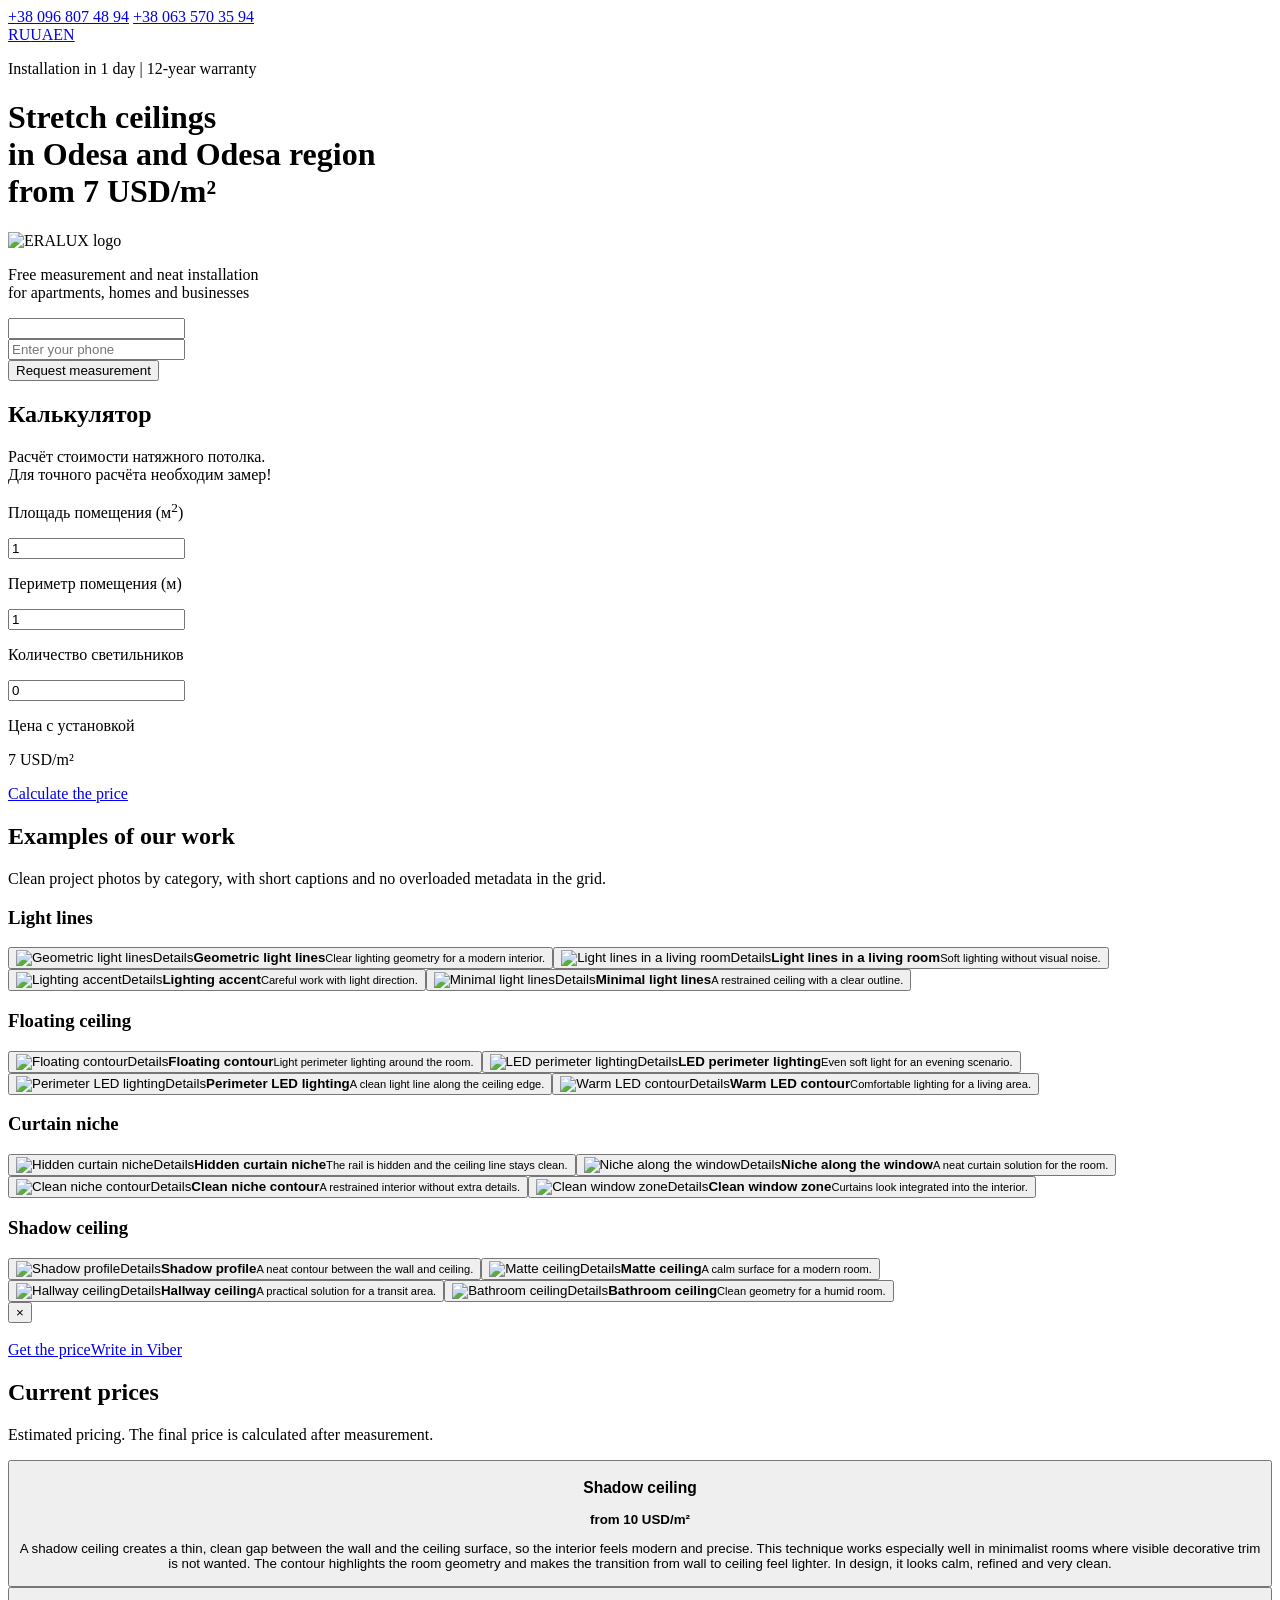
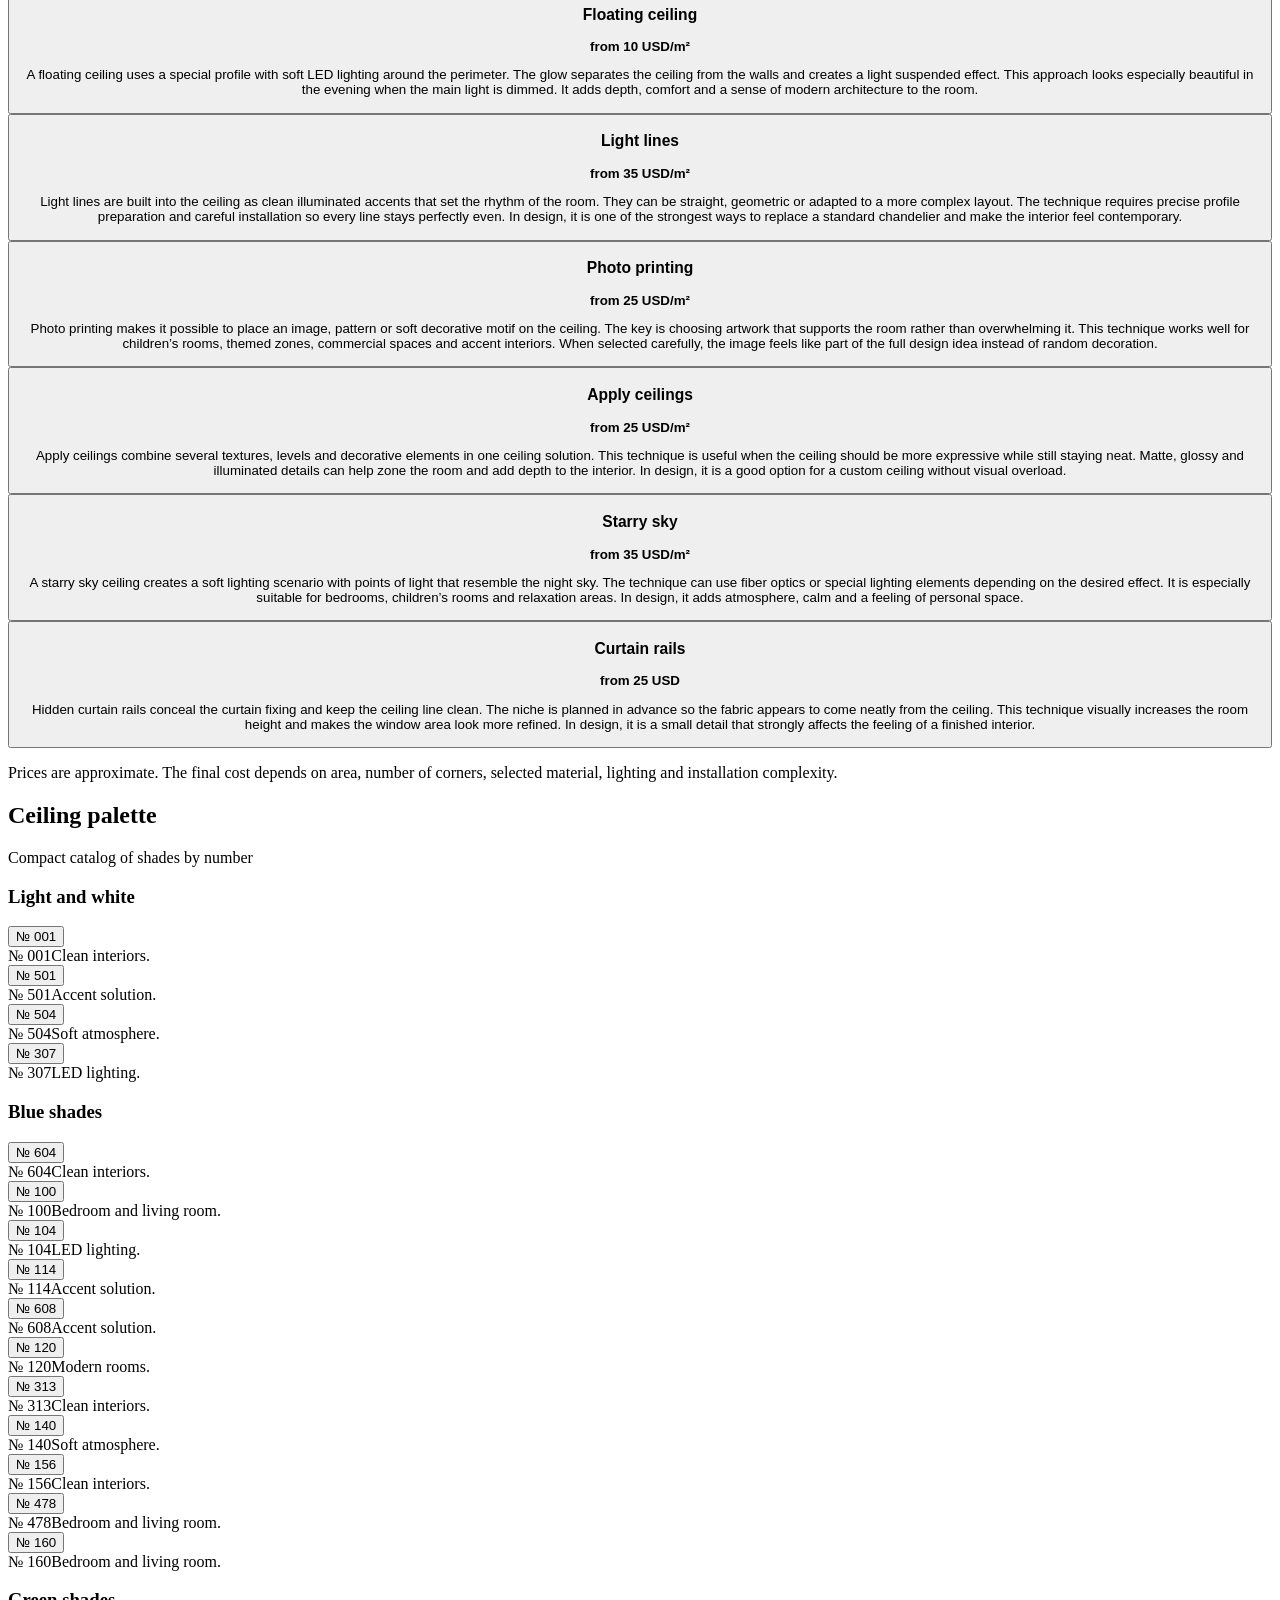
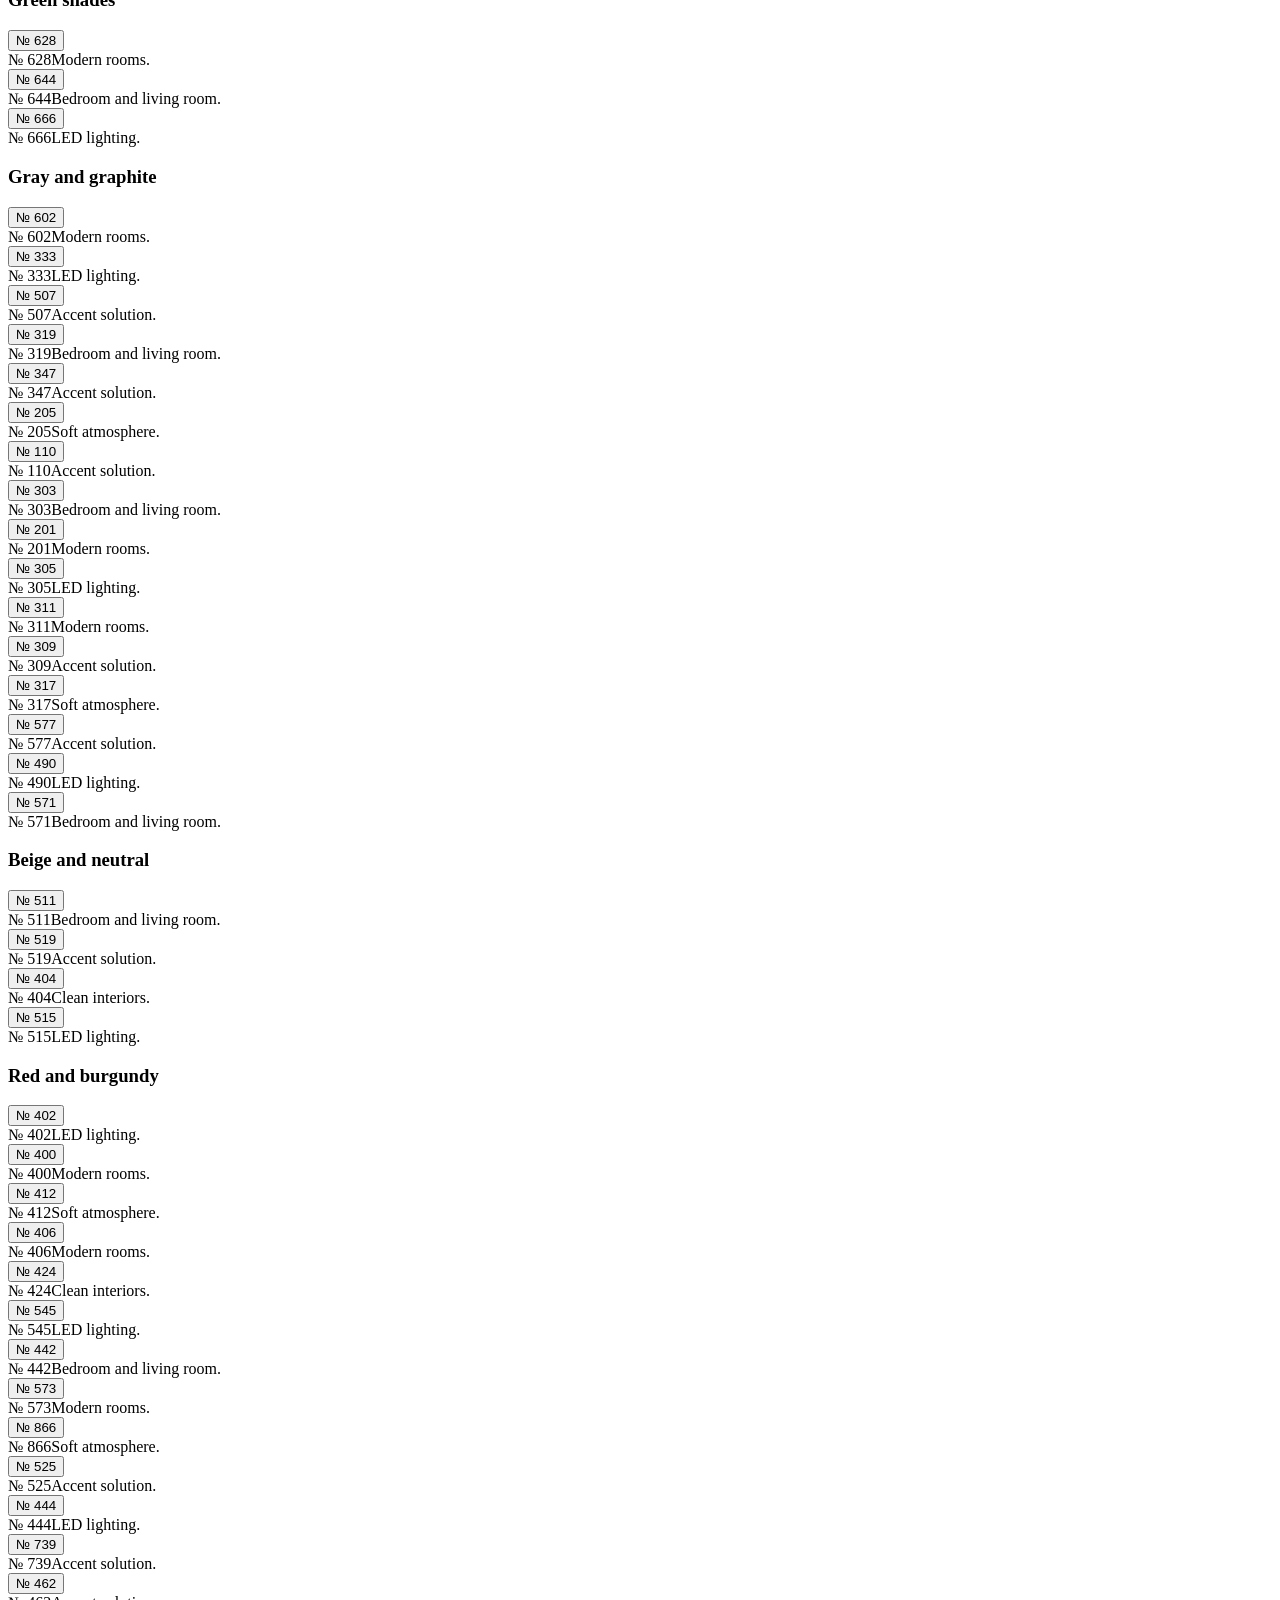
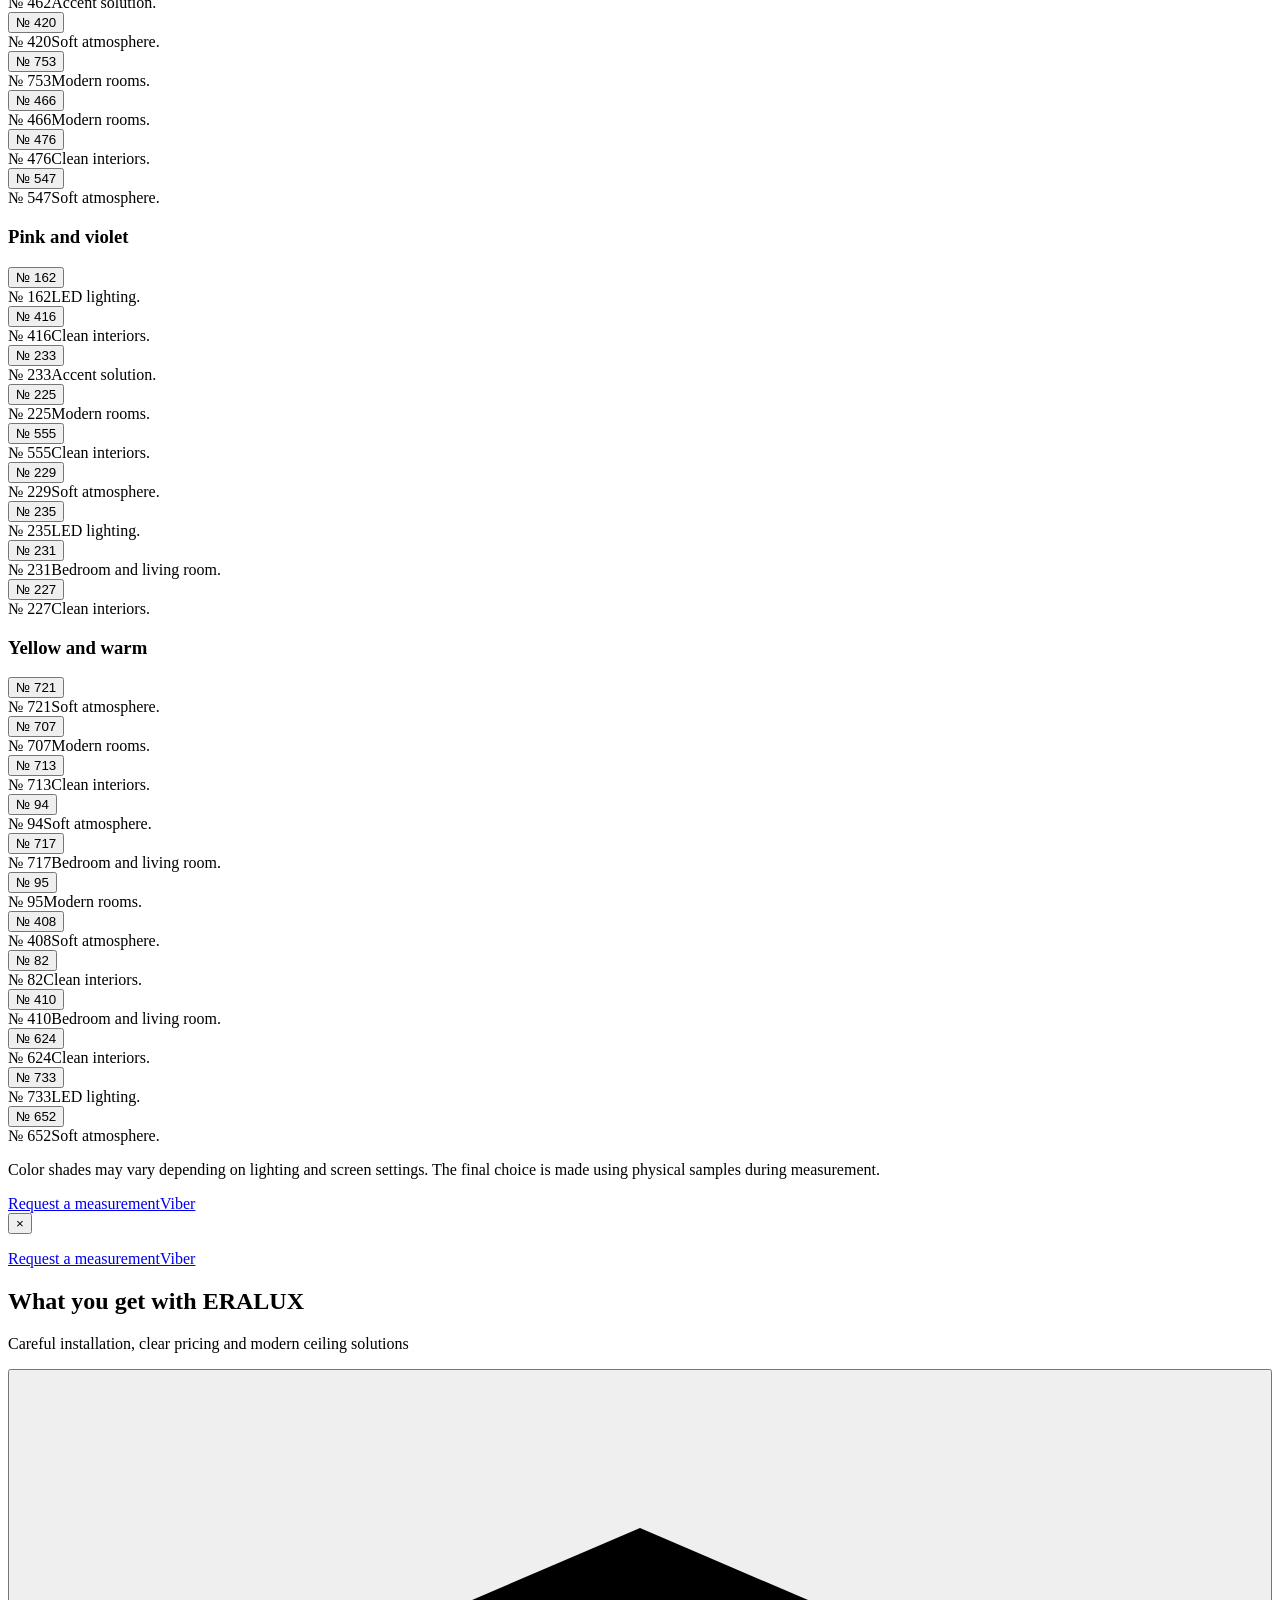
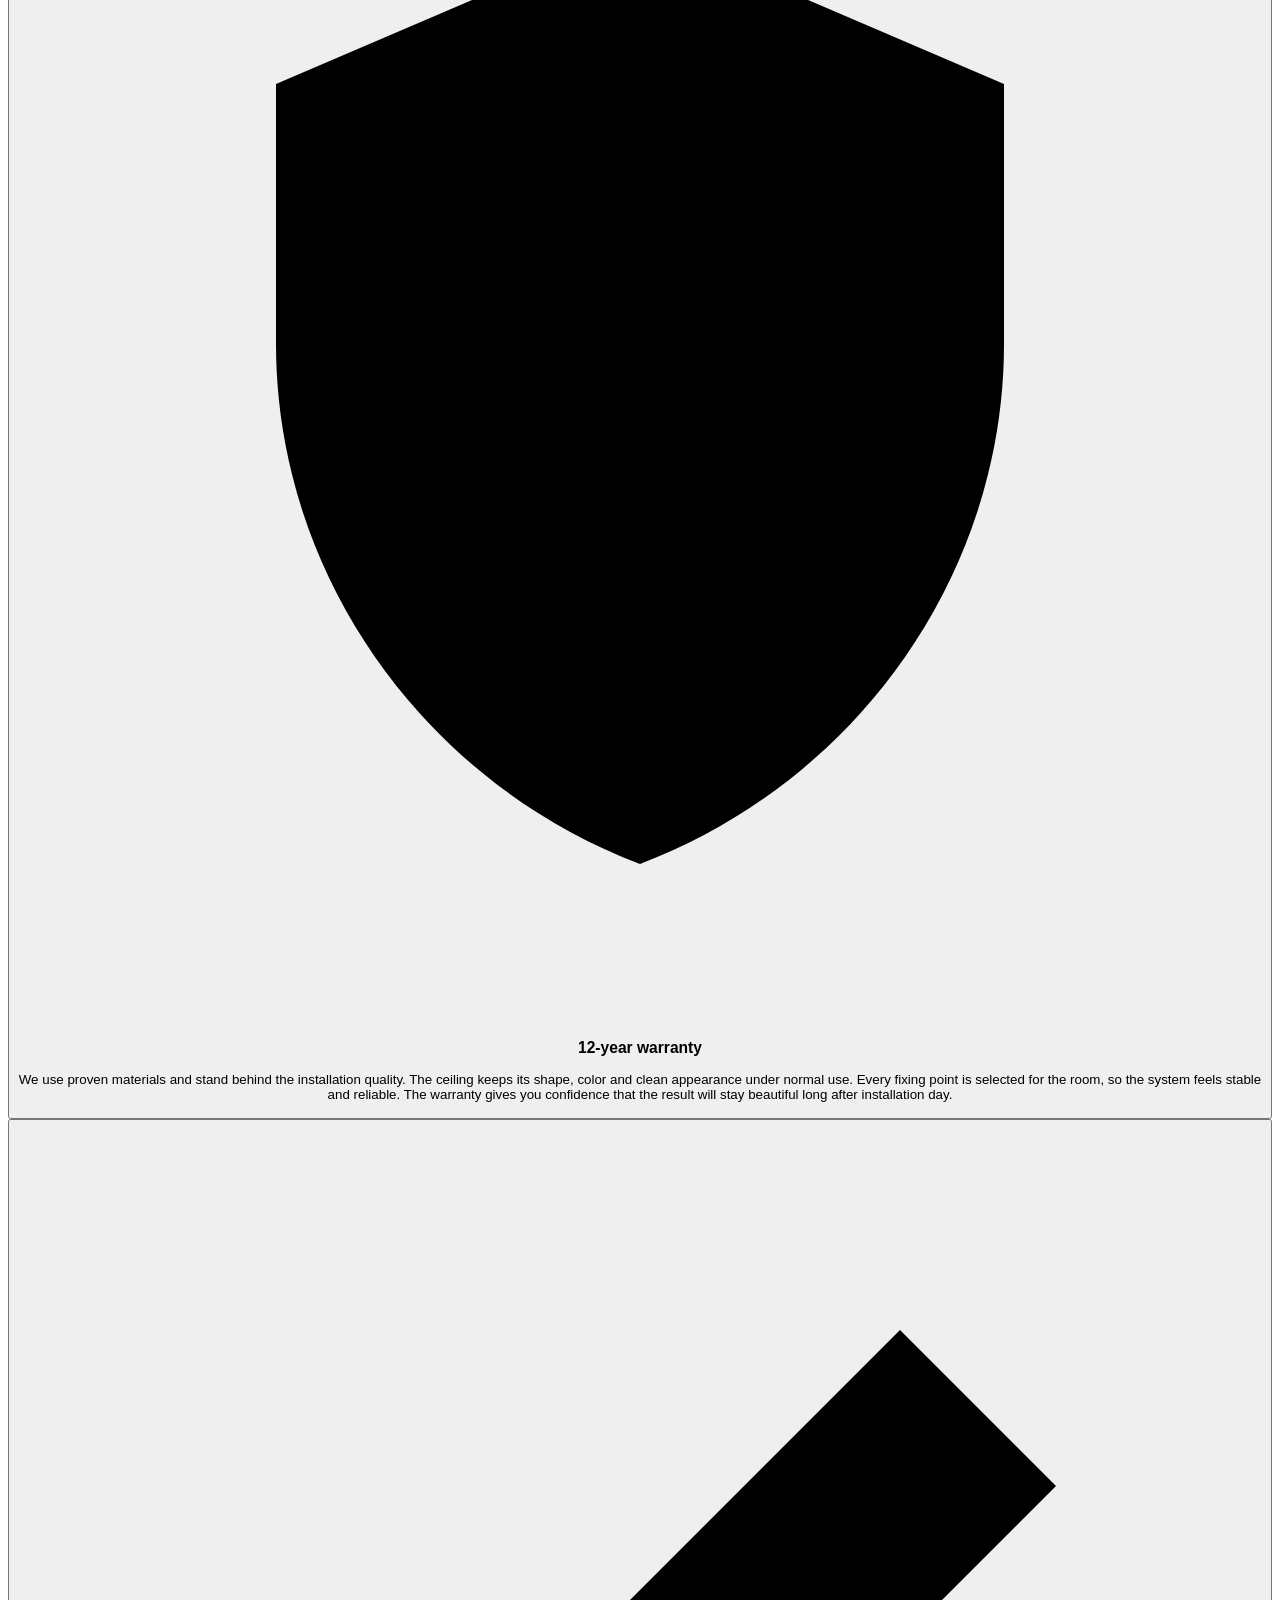
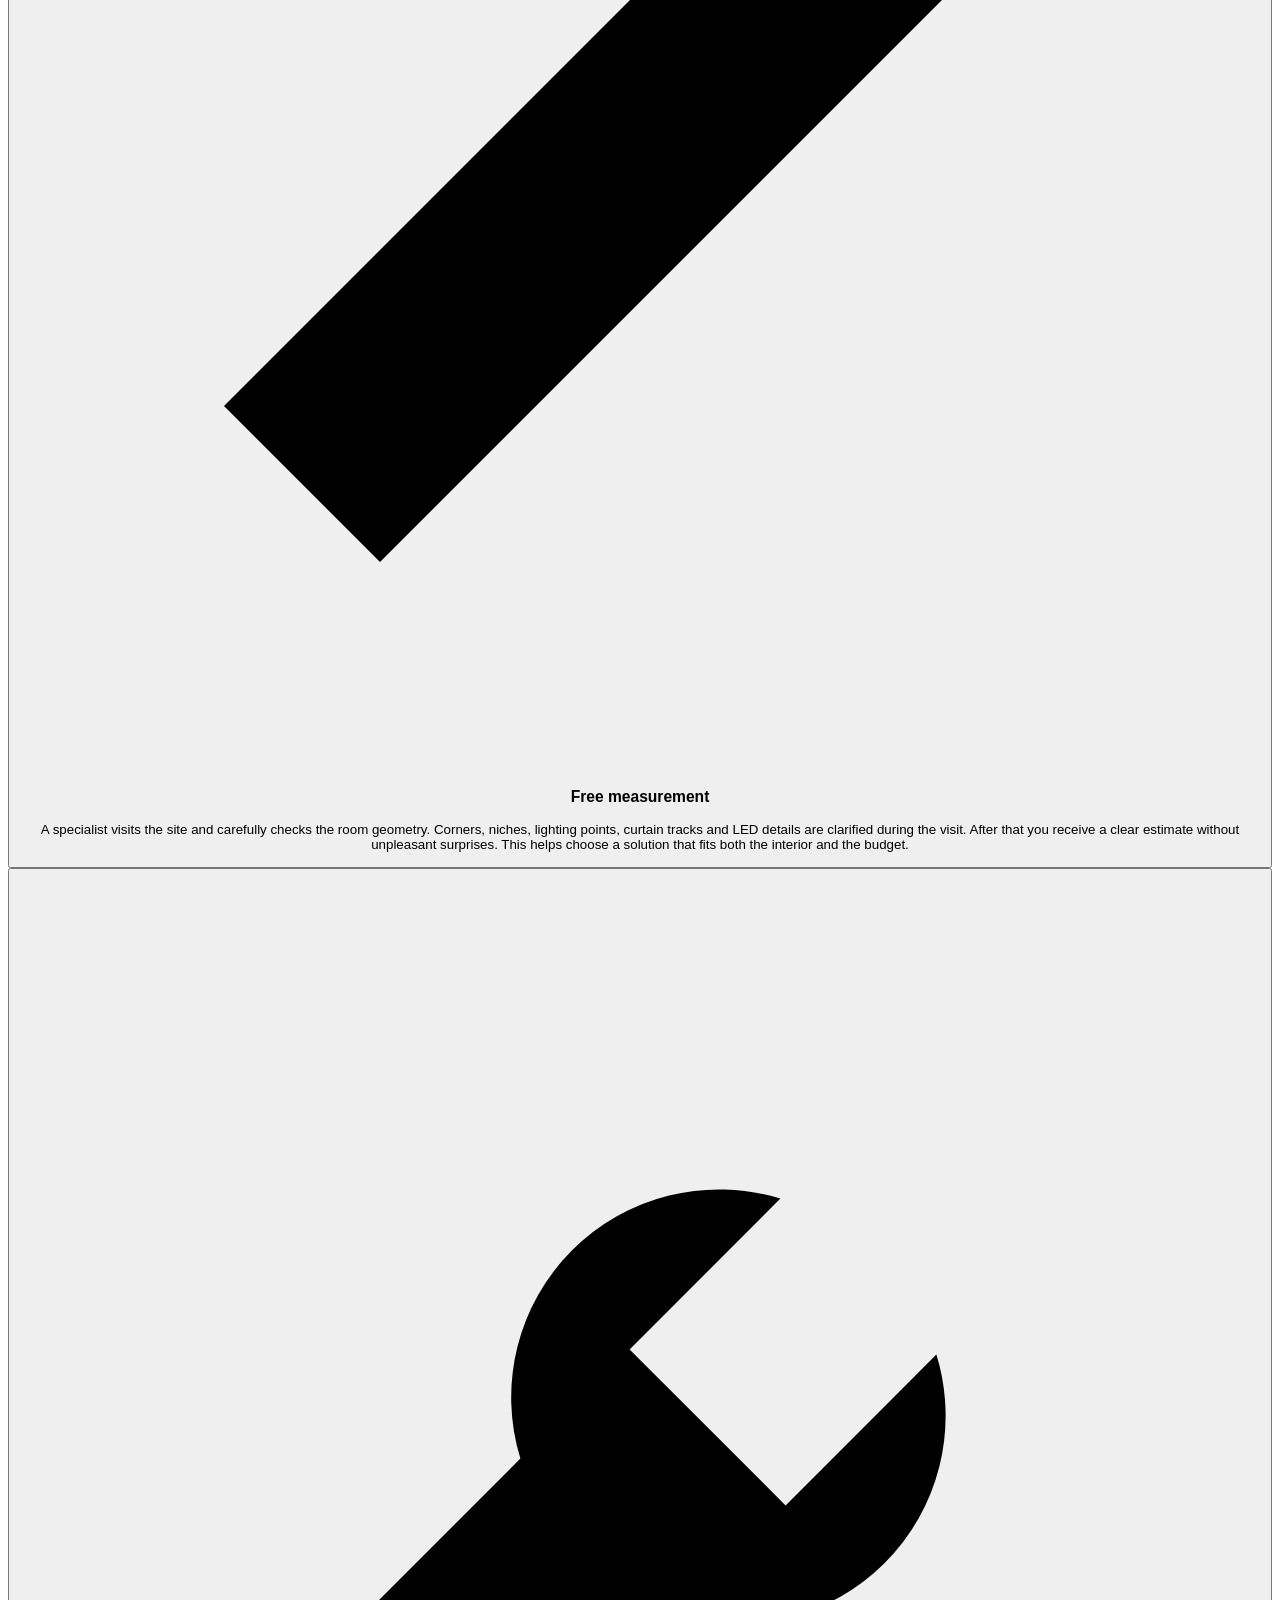
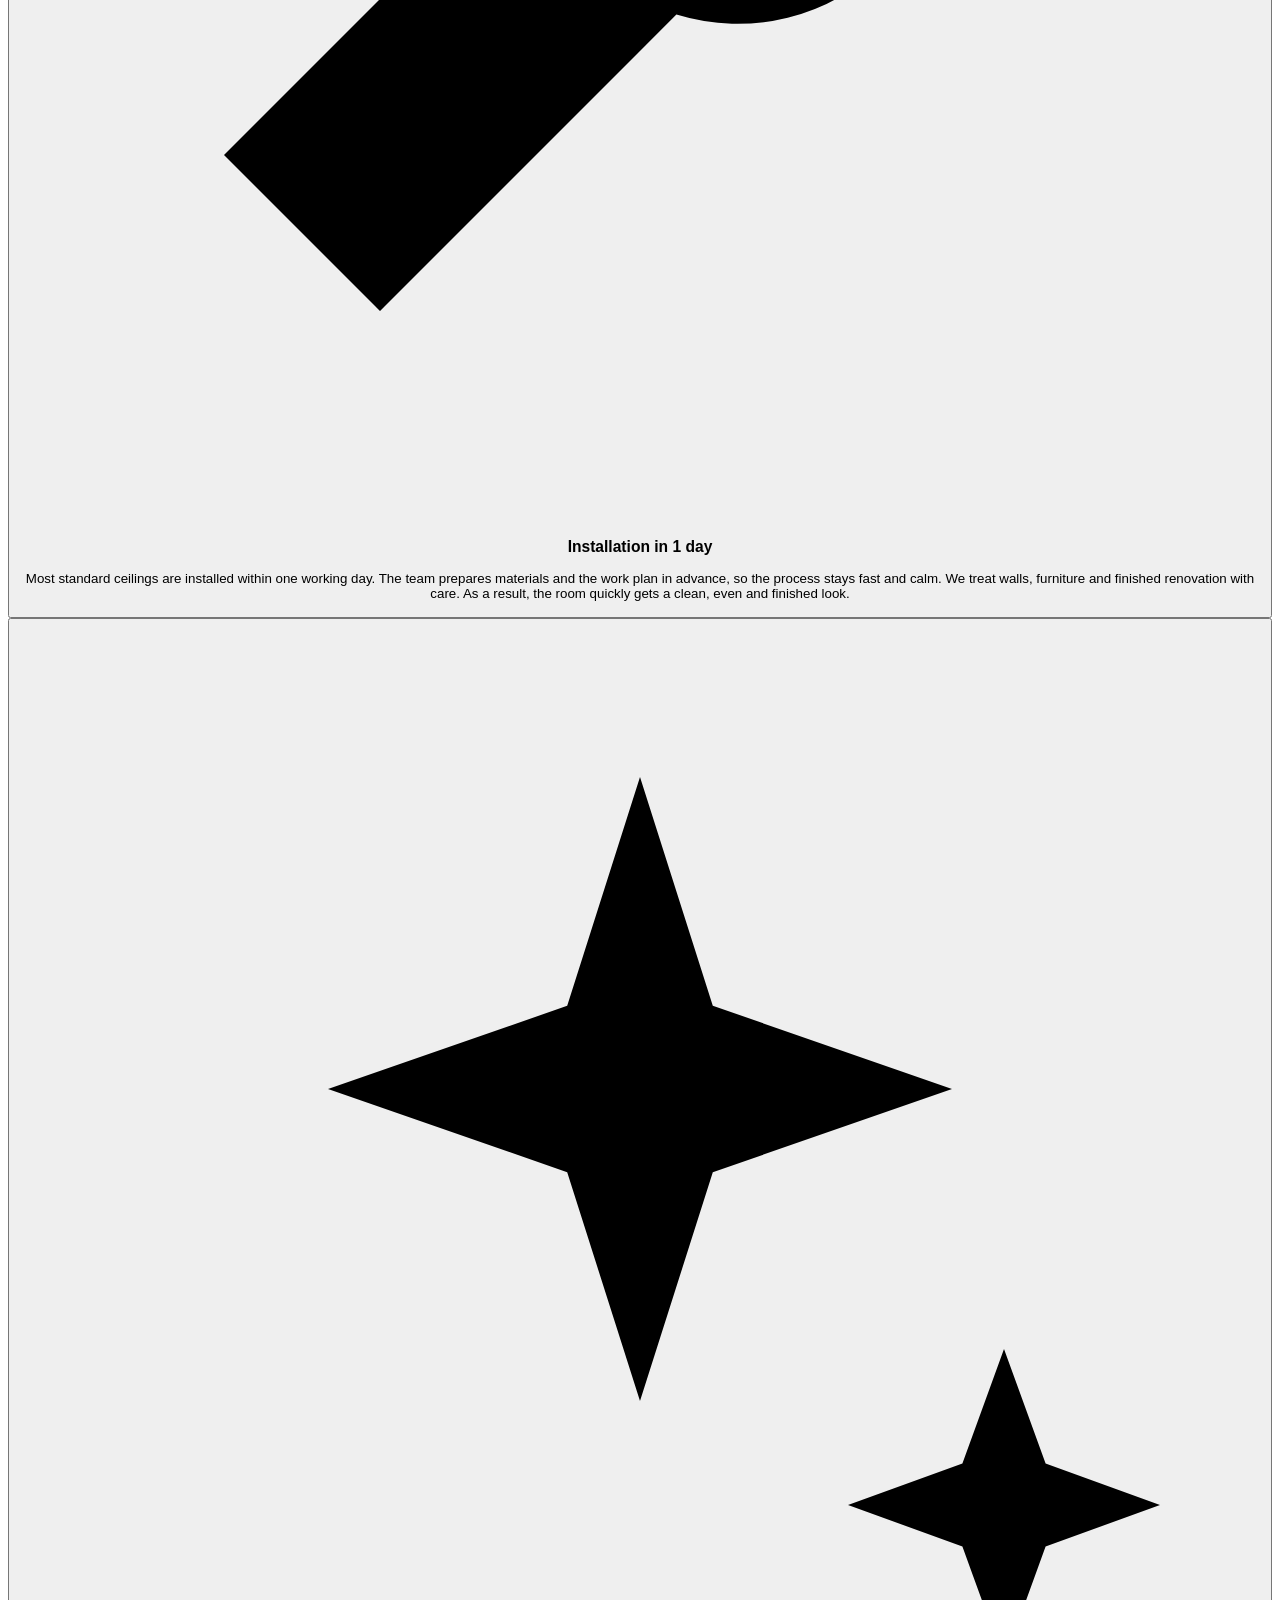
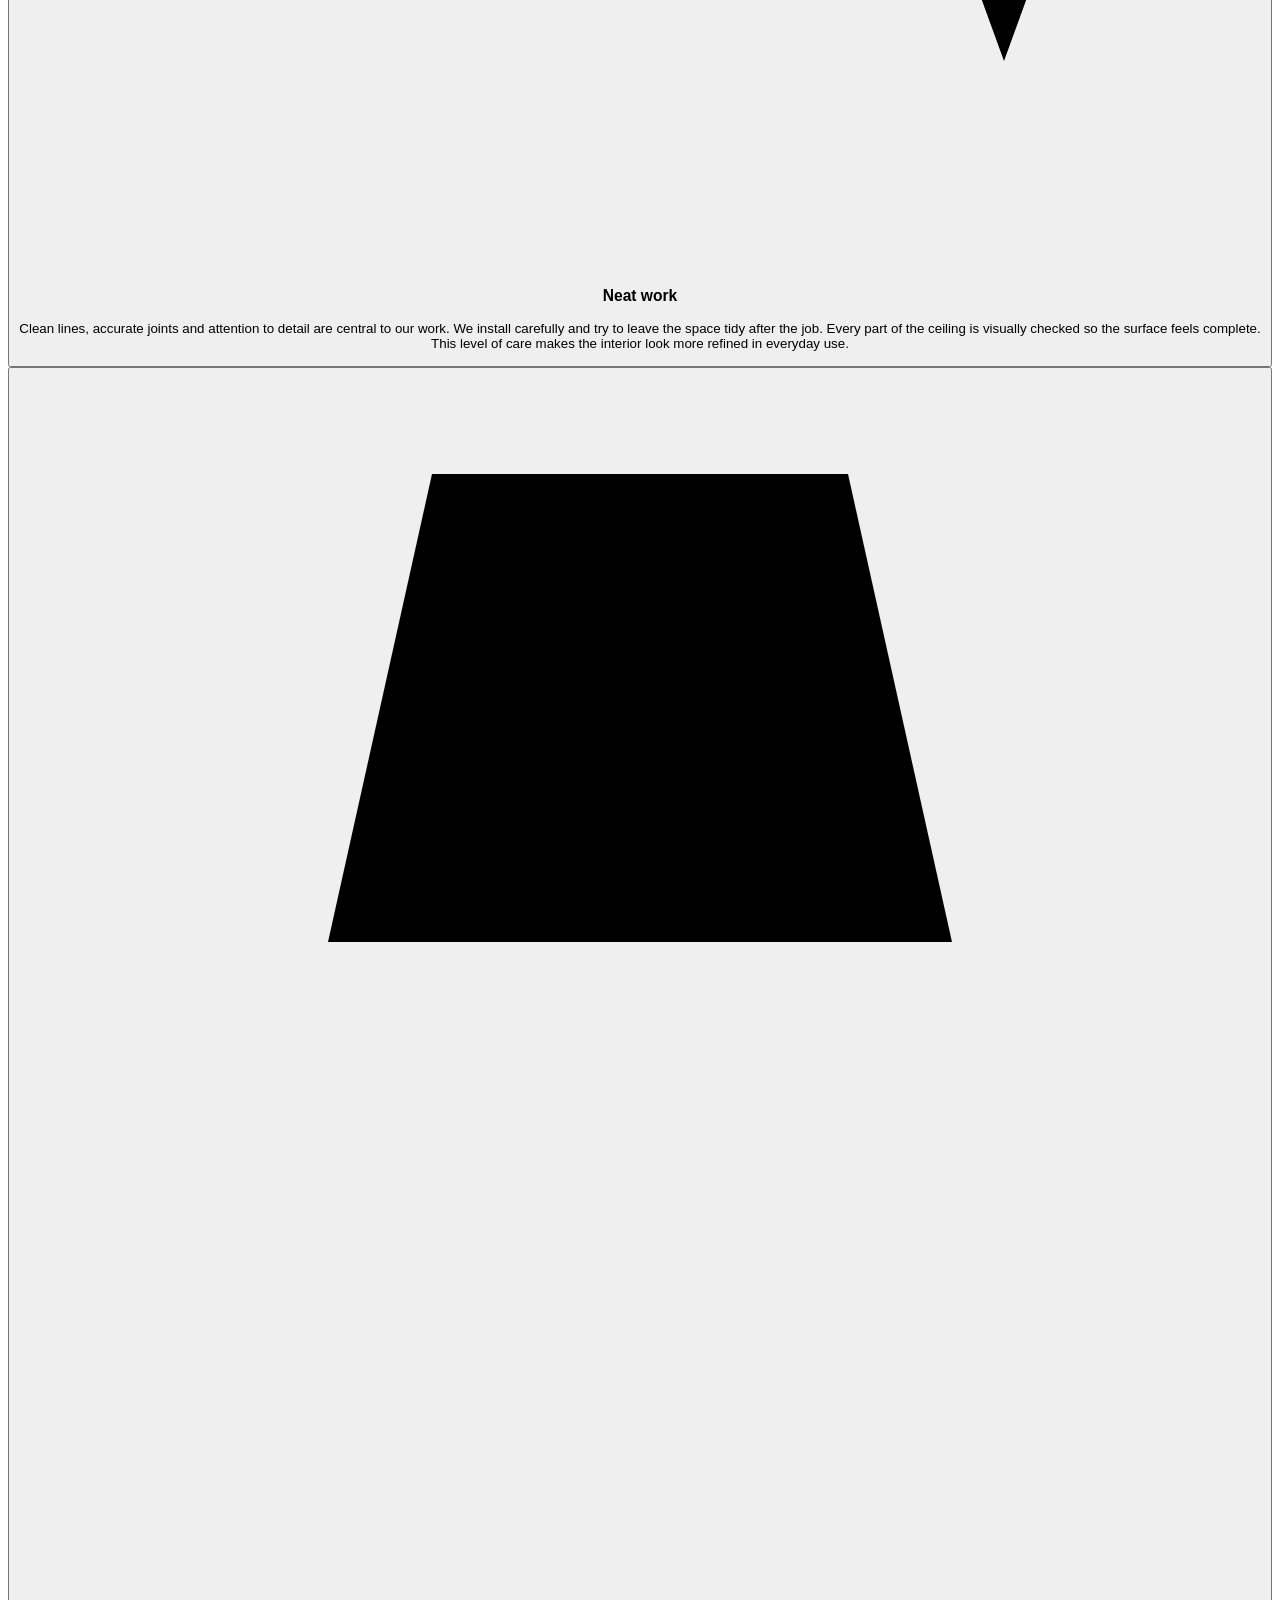
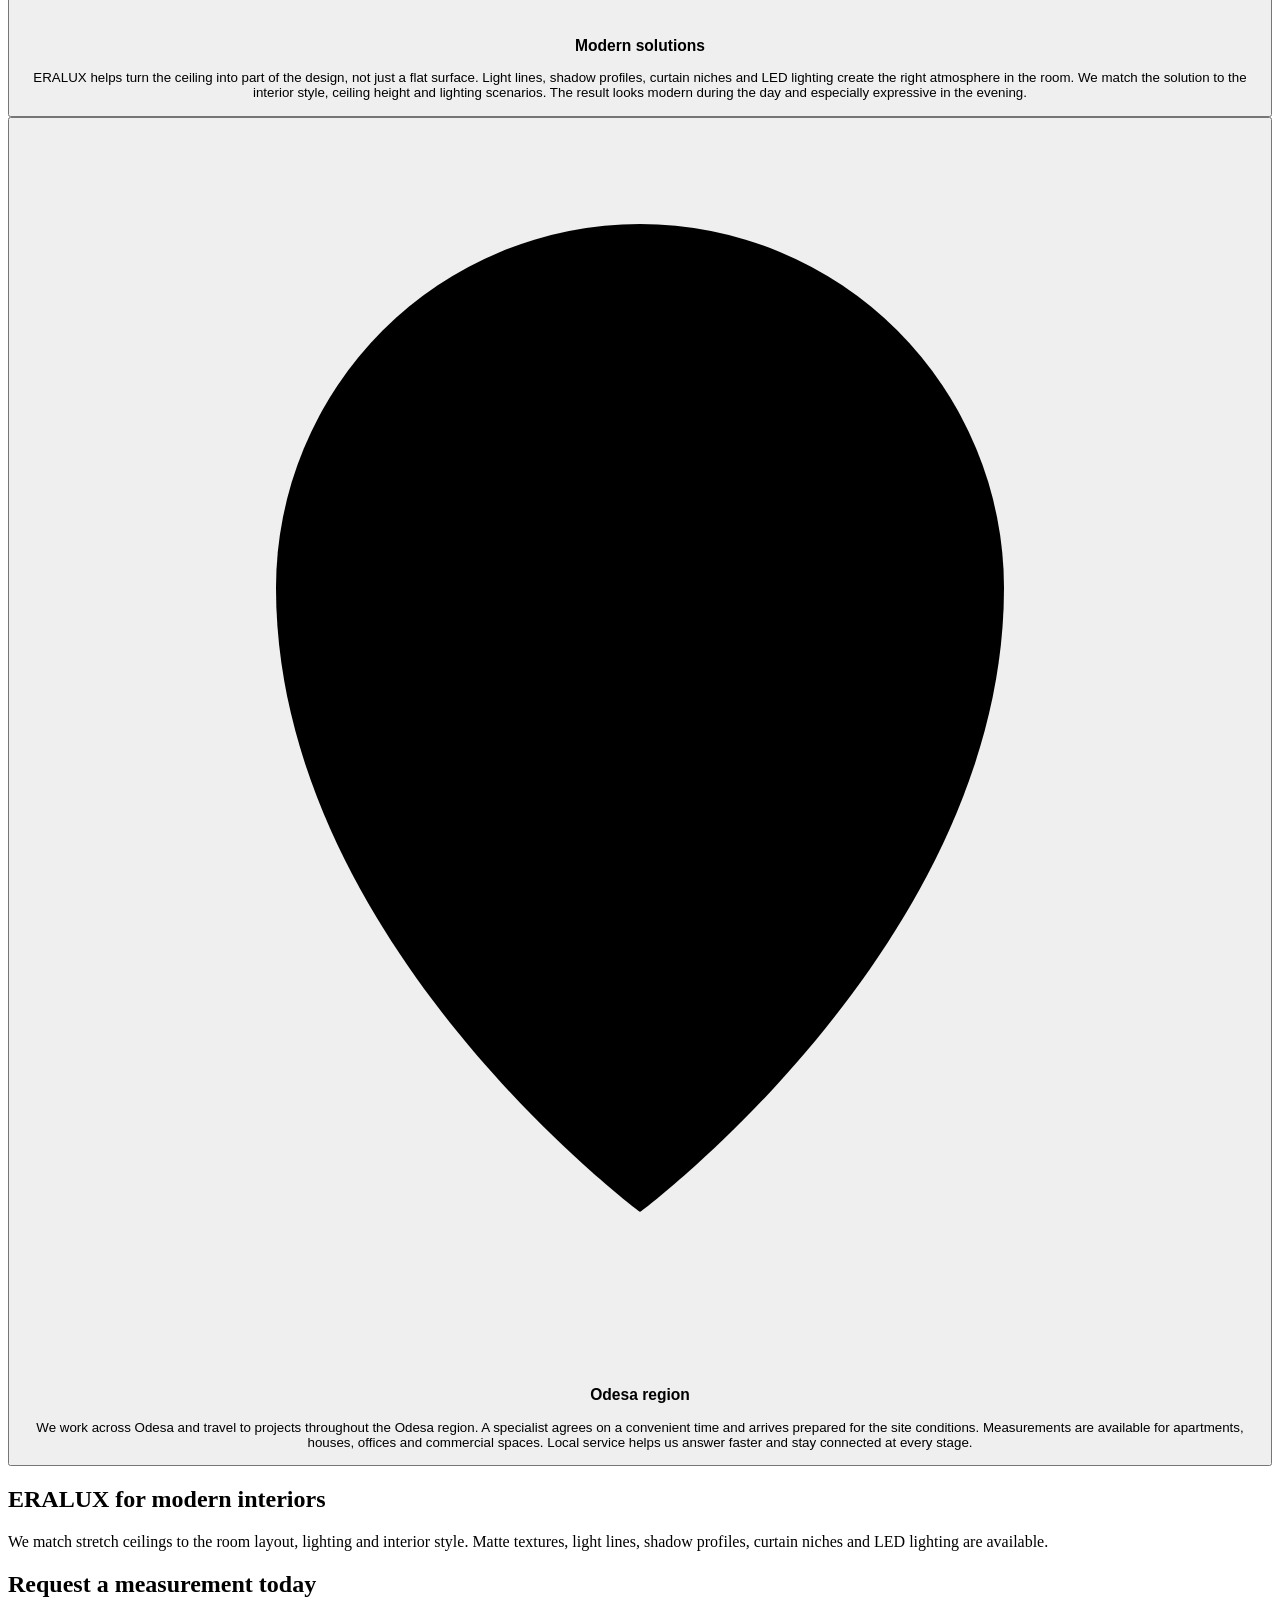
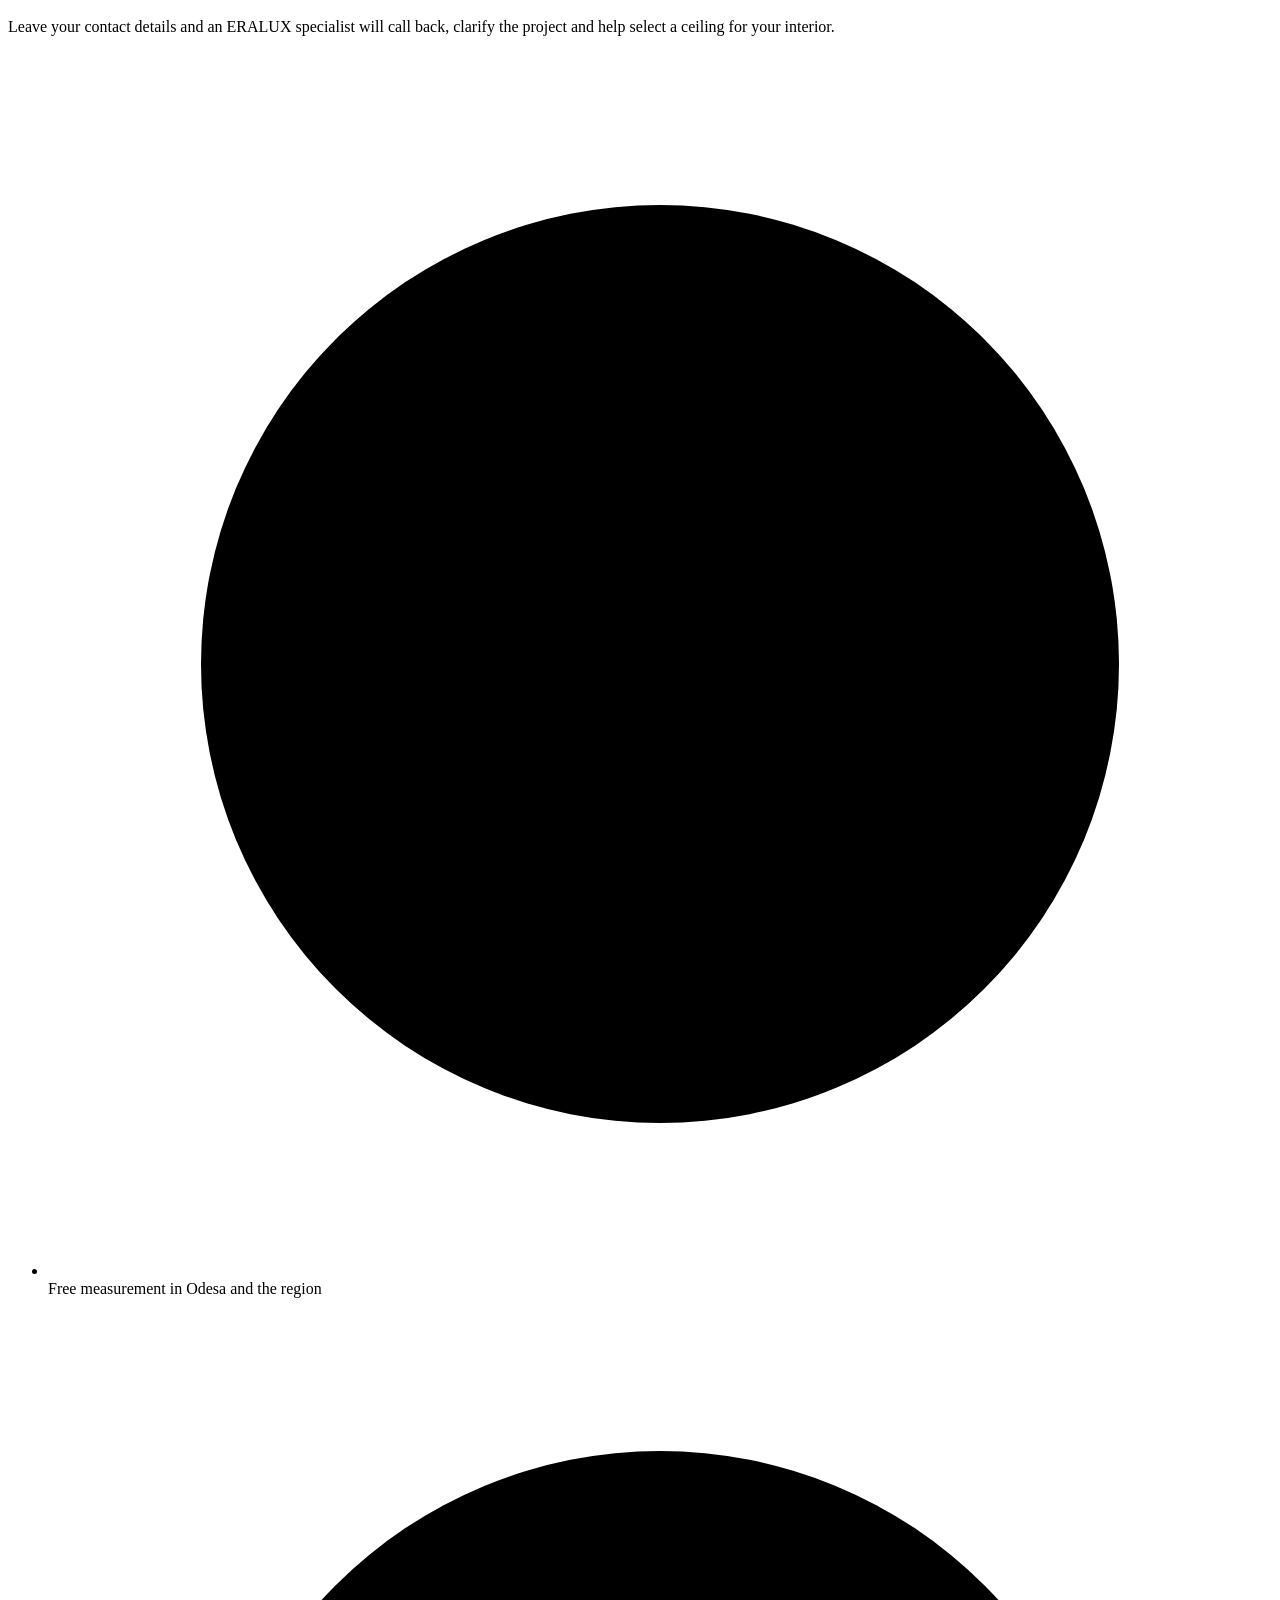
==== commit cf767b9d: "Finalize ERALUX Cloudflare bot SEO and UI checkpoint" ====
--- a/deploy/prepared_original_site_update/en/index.html
+++ b/deploy/prepared_original_site_update/en/index.html
@@ -10,9 +10,17 @@
     <link rel="stylesheet" href="/css/app.css?v2">
     <link rel="stylesheet" href="/css/eralux-update.css">
     <link rel="canonical" href="https://eralux.od.ua/en/">
-    <link rel="alternate" hreflang="ru-UA" href="https://eralux.od.ua/">
+    <link rel="alternate" hreflang="ru-UA" href="https://eralux.od.ua/ru/">
     <link rel="alternate" hreflang="uk-UA" href="https://eralux.od.ua/uk/">
     <link rel="alternate" hreflang="en" href="https://eralux.od.ua/en/">
+    <link rel="alternate" hreflang="x-default" href="https://eralux.od.ua/uk/">
+    <meta property="og:type" content="website">
+    <meta property="og:site_name" content="ERALUX">
+    <meta property="og:title" content="Stretch ceilings in Odesa and Odesa region | ERALUX">
+    <meta property="og:description" content="Stretch ceilings in Odesa and Odesa region. Free measurement, installation in 1 day, 12-year warranty, from 7 USD/m².">
+    <meta property="og:url" content="https://eralux.od.ua/en/">
+    <meta property="og:image" content="https://eralux.od.ua/img/eralux/eralux-hero-ceiling.jpg">
+    <script type="application/ld+json">{"@context": "https://schema.org", "@type": "LocalBusiness", "name": "ERALUX", "url": "https://eralux.od.ua/en/", "image": "https://eralux.od.ua/img/eralux/eralux-hero-ceiling.jpg", "email": "eralux.info@gmail.com", "telephone": ["+380968074894", "+380635703594"], "areaServed": ["Odesa", "Odesa region"], "priceRange": "$$", "description": "Stretch ceilings in Odesa and Odesa region. Free measurement, installation in 1 day, 12-year warranty, from 7 USD/m²."}</script>
     <link rel="icon" href="/favicon.ico" type="image/x-icon">
 
     <meta property="og:title" content="Натяжные потолки в Одессе и Одесской области. Установка и обслуживание." />
@@ -51,17 +59,15 @@
 			<div class="wrapper hero__content">
 				<p class="hero__overtitle">Installation in 1 day | 12-year warranty</p>
 				<h1 class="hero__title"><b>Stretch ceilings</b><br>in Odesa and Odesa region<br class="hidden-sm"> from 7 USD/m²</h1>
-				<div class="eralux-logo">
-					<img src="/img/eralux-logo.png" alt="eralux" />
-				</div>
+				<div class="eralux-logo"><picture><source media="(max-width: 640px)" srcset="/img/logo/eralux-logo-original-280.png"><img class="hero-logo-image" src="/img/logo/eralux-logo-original-420.png" alt="ERALUX logo"></picture></div>
 				<p class="hero__intro">Free measurement and neat installation<br class="hidden-sm"> for apartments, homes and businesses</p>
 				<div id="header-measurements-widget">
 					<div data-v-16bac20c="" class="measurements-form-container">
-						<form class="formN hero__form js-less">
+						<form class="formN hero__form js-less" action="/api/lead" method="POST" data-lead-form data-lang="en"><input type="text" name="website" tabindex="-1" autocomplete="off" class="lead-trap" aria-hidden="true">
 							<div data-v-16bac20c="" class="input_error center-xs" style="width: 280px;">
 								<input required="required" type="tel" name="phone" placeholder="Enter your phone" class="inputN input_error__element">
 							</div>
-							<button type="submit" class="buttonN buttonN-red btn-pulse">Request measurement</button>
+							<button type="submit" class="buttonN buttonN-red btn-pulse">Request measurement</button><p class="lead-form-status" aria-live="polite"></p>
 						</form>
 					</div>
 				</div>
@@ -93,12 +99,12 @@
 			</div> 
 		</div>
 		
-		<section class="eralux-work-gallery eralux-section" id="gallery"><div class="eralux-container"><div class="eralux-section-head"><h2>Examples of our work</h2><p>Clean project photos by category, with short captions and no overloaded metadata in the grid.</p></div><section class="work-category"><h3>Light lines</h3><div class="work-grid"><button class="work-photo-card" type="button" data-work-image="/img/eralux/eralux-signed-light-lines-01.jpg" data-work-title="Geometric light lines" data-work-description="Clear lighting geometry for a modern interior." data-work-meta="Location: Odesa | Area: measured individually | Texture: matte | Lighting: LED / light lines | Technology: profile selected for the project"><span class="work-photo-card__media"><img src="/img/eralux/eralux-signed-light-lines-01.jpg" alt="Geometric light lines" loading="lazy"><span class="work-photo-card__overlay">Details</span></span><span class="work-photo-card__body"><strong>Geometric light lines</strong><small>Clear lighting geometry for a modern interior.</small></span></button><button class="work-photo-card" type="button" data-work-image="/img/eralux/eralux-signed-light-lines-02.jpg" data-work-title="Light lines in a living room" data-work-description="Soft lighting without visual noise." data-work-meta="Location: Odesa | Area: measured individually | Texture: matte | Lighting: LED / light lines | Technology: profile selected for the project"><span class="work-photo-card__media"><img src="/img/eralux/eralux-signed-light-lines-02.jpg" alt="Light lines in a living room" loading="lazy"><span class="work-photo-card__overlay">Details</span></span><span class="work-photo-card__body"><strong>Light lines in a living room</strong><small>Soft lighting without visual noise.</small></span></button><button class="work-photo-card" type="button" data-work-image="/img/eralux/eralux-signed-light-lines-03.jpg" data-work-title="Lighting accent" data-work-description="Careful work with light direction." data-work-meta="Location: Odesa | Area: measured individually | Texture: matte | Lighting: LED / light lines | Technology: profile selected for the project"><span class="work-photo-card__media"><img src="/img/eralux/eralux-signed-light-lines-03.jpg" alt="Lighting accent" loading="lazy"><span class="work-photo-card__overlay">Details</span></span><span class="work-photo-card__body"><strong>Lighting accent</strong><small>Careful work with light direction.</small></span></button><button class="work-photo-card" type="button" data-work-image="/img/eralux/eralux-signed-light-lines-04.jpg" data-work-title="Minimal light lines" data-work-description="A restrained ceiling with a clear outline." data-work-meta="Location: Odesa | Area: measured individually | Texture: matte | Lighting: LED / light lines | Technology: profile selected for the project"><span class="work-photo-card__media"><img src="/img/eralux/eralux-signed-light-lines-04.jpg" alt="Minimal light lines" loading="lazy"><span class="work-photo-card__overlay">Details</span></span><span class="work-photo-card__body"><strong>Minimal light lines</strong><small>A restrained ceiling with a clear outline.</small></span></button></div></section><section class="work-category"><h3>Floating ceiling</h3><div class="work-grid"><button class="work-photo-card" type="button" data-work-image="/img/eralux/eralux-gallery-led-perimeter-01.jpg" data-work-title="Floating contour" data-work-description="Light perimeter lighting around the room." data-work-meta="Location: Odesa | Area: measured individually | Texture: matte | Lighting: LED / light lines | Technology: profile selected for the project"><span class="work-photo-card__media"><img src="/img/eralux/eralux-gallery-led-perimeter-01.jpg" alt="Floating contour" loading="lazy"><span class="work-photo-card__overlay">Details</span></span><span class="work-photo-card__body"><strong>Floating contour</strong><small>Light perimeter lighting around the room.</small></span></button><button class="work-photo-card" type="button" data-work-image="/img/eralux/eralux-gallery-led-perimeter-02.jpg" data-work-title="LED perimeter lighting" data-work-description="Even soft light for an evening scenario." data-work-meta="Location: Odesa | Area: measured individually | Texture: matte | Lighting: LED / light lines | Technology: profile selected for the project"><span class="work-photo-card__media"><img src="/img/eralux/eralux-gallery-led-perimeter-02.jpg" alt="LED perimeter lighting" loading="lazy"><span class="work-photo-card__overlay">Details</span></span><span class="work-photo-card__body"><strong>LED perimeter lighting</strong><small>Even soft light for an evening scenario.</small></span></button><button class="work-photo-card" type="button" data-work-image="/img/eralux/eralux-signed-led-perimeter-01.jpg" data-work-title="Perimeter LED lighting" data-work-description="A clean light line along the ceiling edge." data-work-meta="Location: Odesa | Area: measured individually | Texture: matte | Lighting: LED / light lines | Technology: profile selected for the project"><span class="work-photo-card__media"><img src="/img/eralux/eralux-signed-led-perimeter-01.jpg" alt="Perimeter LED lighting" loading="lazy"><span class="work-photo-card__overlay">Details</span></span><span class="work-photo-card__body"><strong>Perimeter LED lighting</strong><small>A clean light line along the ceiling edge.</small></span></button><button class="work-photo-card" type="button" data-work-image="/img/eralux/eralux-signed-led-perimeter-02.jpg" data-work-title="Warm LED contour" data-work-description="Comfortable lighting for a living area." data-work-meta="Location: Odesa | Area: measured individually | Texture: matte | Lighting: LED / light lines | Technology: profile selected for the project"><span class="work-photo-card__media"><img src="/img/eralux/eralux-signed-led-perimeter-02.jpg" alt="Warm LED contour" loading="lazy"><span class="work-photo-card__overlay">Details</span></span><span class="work-photo-card__body"><strong>Warm LED contour</strong><small>Comfortable lighting for a living area.</small></span></button></div></section><section class="work-category"><h3>Curtain niche</h3><div class="work-grid"><button class="work-photo-card" type="button" data-work-image="/img/eralux/eralux-gallery-curtain-niche-01.jpg" data-work-title="Hidden curtain niche" data-work-description="The rail is hidden and the ceiling line stays clean." data-work-meta="Location: Odesa | Area: measured individually | Texture: matte | Lighting: LED / light lines | Technology: profile selected for the project"><span class="work-photo-card__media"><img src="/img/eralux/eralux-gallery-curtain-niche-01.jpg" alt="Hidden curtain niche" loading="lazy"><span class="work-photo-card__overlay">Details</span></span><span class="work-photo-card__body"><strong>Hidden curtain niche</strong><small>The rail is hidden and the ceiling line stays clean.</small></span></button><button class="work-photo-card" type="button" data-work-image="/img/eralux/eralux-gallery-curtain-niche-02.jpg" data-work-title="Niche along the window" data-work-description="A neat curtain solution for the room." data-work-meta="Location: Odesa | Area: measured individually | Texture: matte | Lighting: LED / light lines | Technology: profile selected for the project"><span class="work-photo-card__media"><img src="/img/eralux/eralux-gallery-curtain-niche-02.jpg" alt="Niche along the window" loading="lazy"><span class="work-photo-card__overlay">Details</span></span><span class="work-photo-card__body"><strong>Niche along the window</strong><small>A neat curtain solution for the room.</small></span></button><button class="work-photo-card" type="button" data-work-image="/img/eralux/eralux-signed-curtain-niche-01.jpg" data-work-title="Clean niche contour" data-work-description="A restrained interior without extra details." data-work-meta="Location: Odesa | Area: measured individually | Texture: matte | Lighting: LED / light lines | Technology: profile selected for the project"><span class="work-photo-card__media"><img src="/img/eralux/eralux-signed-curtain-niche-01.jpg" alt="Clean niche contour" loading="lazy"><span class="work-photo-card__overlay">Details</span></span><span class="work-photo-card__body"><strong>Clean niche contour</strong><small>A restrained interior without extra details.</small></span></button><button class="work-photo-card" type="button" data-work-image="/img/eralux/eralux-signed-curtain-niche-02.jpg" data-work-title="Clean window zone" data-work-description="Curtains look integrated into the interior." data-work-meta="Location: Odesa | Area: measured individually | Texture: matte | Lighting: LED / light lines | Technology: profile selected for the project"><span class="work-photo-card__media"><img src="/img/eralux/eralux-signed-curtain-niche-02.jpg" alt="Clean window zone" loading="lazy"><span class="work-photo-card__overlay">Details</span></span><span class="work-photo-card__body"><strong>Clean window zone</strong><small>Curtains look integrated into the interior.</small></span></button></div></section><section class="work-category"><h3>Shadow ceiling</h3><div class="work-grid"><button class="work-photo-card" type="button" data-work-image="/img/eralux/eralux-gallery-shadow-ceiling-01.jpg" data-work-title="Shadow profile" data-work-description="A neat contour between the wall and ceiling." data-work-meta="Location: Odesa | Area: measured individually | Texture: matte | Lighting: LED / light lines | Technology: profile selected for the project"><span class="work-photo-card__media"><img src="/img/eralux/eralux-gallery-shadow-ceiling-01.jpg" alt="Shadow profile" loading="lazy"><span class="work-photo-card__overlay">Details</span></span><span class="work-photo-card__body"><strong>Shadow profile</strong><small>A neat contour between the wall and ceiling.</small></span></button><button class="work-photo-card" type="button" data-work-image="/img/eralux/eralux-gallery-bedroom-ceiling-01.jpg" data-work-title="Matte ceiling" data-work-description="A calm surface for a modern room." data-work-meta="Location: Odesa | Area: measured individually | Texture: matte | Lighting: LED / light lines | Technology: profile selected for the project"><span class="work-photo-card__media"><img src="/img/eralux/eralux-gallery-bedroom-ceiling-01.jpg" alt="Matte ceiling" loading="lazy"><span class="work-photo-card__overlay">Details</span></span><span class="work-photo-card__body"><strong>Matte ceiling</strong><small>A calm surface for a modern room.</small></span></button><button class="work-photo-card" type="button" data-work-image="/img/eralux/eralux-gallery-hallway-ceiling-01.jpg" data-work-title="Hallway ceiling" data-work-description="A practical solution for a transit area." data-work-meta="Location: Odesa | Area: measured individually | Texture: matte | Lighting: LED / light lines | Technology: profile selected for the project"><span class="work-photo-card__media"><img src="/img/eralux/eralux-gallery-hallway-ceiling-01.jpg" alt="Hallway ceiling" loading="lazy"><span class="work-photo-card__overlay">Details</span></span><span class="work-photo-card__body"><strong>Hallway ceiling</strong><small>A practical solution for a transit area.</small></span></button><button class="work-photo-card" type="button" data-work-image="/img/eralux/eralux-gallery-bathroom-ceiling-01.jpg" data-work-title="Bathroom ceiling" data-work-description="Clean geometry for a humid room." data-work-meta="Location: Odesa | Area: measured individually | Texture: matte | Lighting: LED / light lines | Technology: profile selected for the project"><span class="work-photo-card__media"><img src="/img/eralux/eralux-gallery-bathroom-ceiling-01.jpg" alt="Bathroom ceiling" loading="lazy"><span class="work-photo-card__overlay">Details</span></span><span class="work-photo-card__body"><strong>Bathroom ceiling</strong><small>Clean geometry for a humid room.</small></span></button></div></section></div></section><div class="work-modal" aria-hidden="true"><div class="work-modal__backdrop" data-work-close></div><div class="work-modal__dialog" role="dialog" aria-modal="true"><button class="work-modal__close" type="button" data-work-close aria-label="Close">×</button><img class="work-modal__image" src="" alt=""><div class="work-modal__body"><h3></h3><p class="work-modal__description"></p><p class="work-modal__meta"></p><div class="work-modal__actions"><a href="#callback">Get the price</a><a href="https://viber.me/380968074894">Write in Viber</a></div></div></div></div>
-		<section class="prices-section eralux-section" id="prices"><div class="eralux-container"><div class="eralux-section-head"><h2>Current prices</h2><p>Estimated pricing. The final price is calculated after measurement.</p></div><div class="price-grid"><article class="price-card"><h3>Shadow ceiling</h3><strong class="price-value">from 10 USD/m²</strong><p>A clean perimeter without a visible decorative trim.</p></article><article class="price-card"><h3>Floating ceiling</h3><strong class="price-value">from 10 USD/m²</strong><p>Soft perimeter lighting and a light floating effect.</p></article><article class="price-card"><h3>Light lines</h3><strong class="price-value">from 35 USD/m²</strong><p>Light geometry for modern interiors.</p></article><article class="price-card"><h3>Photo printing</h3><strong class="price-value">from 25 USD/m²</strong><p>A custom image printed on the ceiling material.</p></article><article class="price-card"><h3>Apply ceilings</h3><strong class="price-value">from 25 USD/m²</strong><p>Decorative solutions with combined textures.</p></article><article class="price-card"><h3>Starry sky</h3><strong class="price-value">from 35 USD/m²</strong><p>Atmospheric lighting for a room.</p></article><article class="price-card"><h3>Curtain rails</h3><strong class="price-value">from 25 USD</strong><p>Neat solutions for curtains and niches.</p></article></div><p class="price-note">Prices are approximate. The final cost depends on area, number of corners, selected material, lighting and installation complexity.</p></div></section>
-		<section class="eralux-palette wrapper section" id="palette"><div class="eralux-palette__head"><h2 class="title-dec">Ceiling palette</h2><p>Compact catalog of shades by number</p></div><div class="eralux-palette__groups"><section class="palette-group" data-palette-group="light"><h3 class="palette-group__title">White and light</h3><div class="palette-group__grid"><article class="eralux-palette-card palette-card--matte" style="--swatch-base:#aea8a8;--swatch-shadow:#767272;--swatch-highlight:#d0cccc;" data-palette-number="№ 501" data-palette-description="Modern rooms." data-palette-base="#aea8a8" data-palette-shadow="#767272" data-palette-highlight="#d0cccc" data-palette-finish="matte" data-palette-finish-label="matte"><button class="palette-swatch" type="button" aria-label="palette sample"><span class="palette-swatch-surface"></span><span class="palette-finish-badge">matte</span></button><div class="palette-card-body"><span class="palette-number">№ 501</span><span class="palette-description">Modern rooms.</span></div></article><article class="eralux-palette-card palette-card--matte" style="--swatch-base:#969e9f;--swatch-shadow:#666b6c;--swatch-highlight:#c2c7c7;" data-palette-number="№ 504" data-palette-description="Clean interiors." data-palette-base="#969e9f" data-palette-shadow="#666b6c" data-palette-highlight="#c2c7c7" data-palette-finish="matte" data-palette-finish-label="matte"><button class="palette-swatch" type="button" aria-label="palette sample"><span class="palette-swatch-surface"></span><span class="palette-finish-badge">matte</span></button><div class="palette-card-body"><span class="palette-number">№ 504</span><span class="palette-description">Clean interiors.</span></div></article><article class="eralux-palette-card palette-card--matte" style="--swatch-base:#a29688;--swatch-shadow:#6e665c;--swatch-highlight:#c9c2bb;" data-palette-number="№ 307" data-palette-description="Accent solution." data-palette-base="#a29688" data-palette-shadow="#6e665c" data-palette-highlight="#c9c2bb" data-palette-finish="matte" data-palette-finish-label="matte"><button class="palette-swatch" type="button" aria-label="palette sample"><span class="palette-swatch-surface"></span><span class="palette-finish-badge">matte</span></button><div class="palette-card-body"><span class="palette-number">№ 307</span><span class="palette-description">Accent solution.</span></div></article></div></section><section class="palette-group" data-palette-group="neutral"><h3 class="palette-group__title">Beige and neutral</h3><div class="palette-group__grid"><article class="eralux-palette-card palette-card--glossy" style="--swatch-base:#a89b83;--swatch-shadow:#726959;--swatch-highlight:#ccc5b8;" data-palette-number="№ 511" data-palette-description="LED lighting." data-palette-base="#a89b83" data-palette-shadow="#726959" data-palette-highlight="#ccc5b8" data-palette-finish="glossy" data-palette-finish-label="glossy"><button class="palette-swatch" type="button" aria-label="palette sample"><span class="palette-swatch-surface"></span><span class="palette-finish-badge">glossy</span></button><div class="palette-card-body"><span class="palette-number">№ 511</span><span class="palette-description">LED lighting.</span></div></article><article class="eralux-palette-card palette-card--glossy" style="--swatch-base:#9b8267;--swatch-shadow:#695846;--swatch-highlight:#c5b8a9;" data-palette-number="№ 519" data-palette-description="Modern rooms." data-palette-base="#9b8267" data-palette-shadow="#695846" data-palette-highlight="#c5b8a9" data-palette-finish="glossy" data-palette-finish-label="glossy"><button class="palette-swatch" type="button" aria-label="palette sample"><span class="palette-swatch-surface"></span><span class="palette-finish-badge">glossy</span></button><div class="palette-card-body"><span class="palette-number">№ 519</span><span class="palette-description">Modern rooms.</span></div></article><article class="eralux-palette-card palette-card--glossy" style="--swatch-base:#977d6c;--swatch-shadow:#675549;--swatch-highlight:#c3b5ab;" data-palette-number="№ 404" data-palette-description="Bedroom and living room." data-palette-base="#977d6c" data-palette-shadow="#675549" data-palette-highlight="#c3b5ab" data-palette-finish="glossy" data-palette-finish-label="glossy"><button class="palette-swatch" type="button" aria-label="palette sample"><span class="palette-swatch-surface"></span><span class="palette-finish-badge">glossy</span></button><div class="palette-card-body"><span class="palette-number">№ 404</span><span class="palette-description">Bedroom and living room.</span></div></article><article class="eralux-palette-card palette-card--glossy" style="--swatch-base:#83725a;--swatch-shadow:#594e3d;--swatch-highlight:#b8afa2;" data-palette-number="№ 515" data-palette-description="Accent solution." data-palette-base="#83725a" data-palette-shadow="#594e3d" data-palette-highlight="#b8afa2" data-palette-finish="glossy" data-palette-finish-label="glossy"><button class="palette-swatch" type="button" aria-label="palette sample"><span class="palette-swatch-surface"></span><span class="palette-finish-badge">glossy</span></button><div class="palette-card-body"><span class="palette-number">№ 515</span><span class="palette-description">Accent solution.</span></div></article></div></section><section class="palette-group" data-palette-group="yellow"><h3 class="palette-group__title">Yellow and gold</h3><div class="palette-group__grid"><article class="eralux-palette-card palette-card--glossy" style="--swatch-base:#9c9345;--swatch-shadow:#6a642f;--swatch-highlight:#c6c196;" data-palette-number="№ 721" data-palette-description="Clean interiors." data-palette-base="#9c9345" data-palette-shadow="#6a642f" data-palette-highlight="#c6c196" data-palette-finish="glossy" data-palette-finish-label="glossy"><button class="palette-swatch" type="button" aria-label="palette sample"><span class="palette-swatch-surface"></span><span class="palette-finish-badge">glossy</span></button><div class="palette-card-body"><span class="palette-number">№ 721</span><span class="palette-description">Clean interiors.</span></div></article><article class="eralux-palette-card palette-card--glossy" style="--swatch-base:#938d4f;--swatch-shadow:#646036;--swatch-highlight:#c1be9b;" data-palette-number="№ 707" data-palette-description="Soft atmosphere." data-palette-base="#938d4f" data-palette-shadow="#646036" data-palette-highlight="#c1be9b" data-palette-finish="glossy" data-palette-finish-label="glossy"><button class="palette-swatch" type="button" aria-label="palette sample"><span class="palette-swatch-surface"></span><span class="palette-finish-badge">glossy</span></button><div class="palette-card-body"><span class="palette-number">№ 707</span><span class="palette-description">Soft atmosphere.</span></div></article><article class="eralux-palette-card palette-card--glossy" style="--swatch-base:#92872d;--swatch-shadow:#635c1f;--swatch-highlight:#c0ba89;" data-palette-number="№ 713" data-palette-description="Bedroom and living room." data-palette-base="#92872d" data-palette-shadow="#635c1f" data-palette-highlight="#c0ba89" data-palette-finish="glossy" data-palette-finish-label="glossy"><button class="palette-swatch" type="button" aria-label="palette sample"><span class="palette-swatch-surface"></span><span class="palette-finish-badge">glossy</span></button><div class="palette-card-body"><span class="palette-number">№ 713</span><span class="palette-description">Bedroom and living room.</span></div></article><article class="eralux-palette-card palette-card--glossy" style="--swatch-base:#b17c25;--swatch-shadow:#785419;--swatch-highlight:#d1b484;" data-palette-number="№ 94" data-palette-description="Clean interiors." data-palette-base="#b17c25" data-palette-shadow="#785419" data-palette-highlight="#d1b484" data-palette-finish="glossy" data-palette-finish-label="glossy"><button class="palette-swatch" type="button" aria-label="palette sample"><span class="palette-swatch-surface"></span><span class="palette-finish-badge">glossy</span></button><div class="palette-card-body"><span class="palette-number">№ 94</span><span class="palette-description">Clean interiors.</span></div></article><article class="eralux-palette-card palette-card--glossy" style="--swatch-base:#9f7e26;--swatch-shadow:#6c561a;--swatch-highlight:#c7b585;" data-palette-number="№ 717" data-palette-description="LED lighting." data-palette-base="#9f7e26" data-palette-shadow="#6c561a" data-palette-highlight="#c7b585" data-palette-finish="glossy" data-palette-finish-label="glossy"><button class="palette-swatch" type="button" aria-label="palette sample"><span class="palette-swatch-surface"></span><span class="palette-finish-badge">glossy</span></button><div class="palette-card-body"><span class="palette-number">№ 717</span><span class="palette-description">LED lighting.</span></div></article><article class="eralux-palette-card palette-card--matte" style="--swatch-base:#867e6a;--swatch-shadow:#5b5648;--swatch-highlight:#bab5aa;" data-palette-number="№ 95" data-palette-description="Soft atmosphere." data-palette-base="#867e6a" data-palette-shadow="#5b5648" data-palette-highlight="#bab5aa" data-palette-finish="matte" data-palette-finish-label="matte"><button class="palette-swatch" type="button" aria-label="palette sample"><span class="palette-swatch-surface"></span><span class="palette-finish-badge">matte</span></button><div class="palette-card-body"><span class="palette-number">№ 95</span><span class="palette-description">Soft atmosphere.</span></div></article><article class="eralux-palette-card palette-card--glossy" style="--swatch-base:#b77043;--swatch-shadow:#7c4c2e;--swatch-highlight:#d5ae95;" data-palette-number="№ 408" data-palette-description="Clean interiors." data-palette-base="#b77043" data-palette-shadow="#7c4c2e" data-palette-highlight="#d5ae95" data-palette-finish="glossy" data-palette-finish-label="glossy"><button class="palette-swatch" type="button" aria-label="palette sample"><span class="palette-swatch-surface"></span><span class="palette-finish-badge">glossy</span></button><div class="palette-card-body"><span class="palette-number">№ 408</span><span class="palette-description">Clean interiors.</span></div></article><article class="eralux-palette-card palette-card--glossy" style="--swatch-base:#706a58;--swatch-shadow:#4c483c;--swatch-highlight:#aeaaa0;" data-palette-number="№ 82" data-palette-description="Bedroom and living room." data-palette-base="#706a58" data-palette-shadow="#4c483c" data-palette-highlight="#aeaaa0" data-palette-finish="glossy" data-palette-finish-label="glossy"><button class="palette-swatch" type="button" aria-label="palette sample"><span class="palette-swatch-surface"></span><span class="palette-finish-badge">glossy</span></button><div class="palette-card-body"><span class="palette-number">№ 82</span><span class="palette-description">Bedroom and living room.</span></div></article><article class="eralux-palette-card palette-card--glossy" style="--swatch-base:#92592b;--swatch-shadow:#633d1d;--swatch-highlight:#c0a188;" data-palette-number="№ 410" data-palette-description="LED lighting." data-palette-base="#92592b" data-palette-shadow="#633d1d" data-palette-highlight="#c0a188" data-palette-finish="glossy" data-palette-finish-label="glossy"><button class="palette-swatch" type="button" aria-label="palette sample"><span class="palette-swatch-surface"></span><span class="palette-finish-badge">glossy</span></button><div class="palette-card-body"><span class="palette-number">№ 410</span><span class="palette-description">LED lighting.</span></div></article><article class="eralux-palette-card palette-card--glossy" style="--swatch-base:#5d6126;--swatch-shadow:#3f421a;--swatch-highlight:#a3a585;" data-palette-number="№ 624" data-palette-description="Bedroom and living room." data-palette-base="#5d6126" data-palette-shadow="#3f421a" data-palette-highlight="#a3a585" data-palette-finish="glossy" data-palette-finish-label="glossy"><button class="palette-swatch" type="button" aria-label="palette sample"><span class="palette-swatch-surface"></span><span class="palette-finish-badge">glossy</span></button><div class="palette-card-body"><span class="palette-number">№ 624</span><span class="palette-description">Bedroom and living room.</span></div></article><article class="eralux-palette-card palette-card--glossy" style="--swatch-base:#9c430f;--swatch-shadow:#6a2e0a;--swatch-highlight:#c69578;" data-palette-number="№ 733" data-palette-description="Accent solution." data-palette-base="#9c430f" data-palette-shadow="#6a2e0a" data-palette-highlight="#c69578" data-palette-finish="glossy" data-palette-finish-label="glossy"><button class="palette-swatch" type="button" aria-label="palette sample"><span class="palette-swatch-surface"></span><span class="palette-finish-badge">glossy</span></button><div class="palette-card-body"><span class="palette-number">№ 733</span><span class="palette-description">Accent solution.</span></div></article><article class="eralux-palette-card palette-card--glossy" style="--swatch-base:#4a5217;--swatch-shadow:#323810;--swatch-highlight:#999d7d;" data-palette-number="№ 652" data-palette-description="Clean interiors." data-palette-base="#4a5217" data-palette-shadow="#323810" data-palette-highlight="#999d7d" data-palette-finish="glossy" data-palette-finish-label="glossy"><button class="palette-swatch" type="button" aria-label="palette sample"><span class="palette-swatch-surface"></span><span class="palette-finish-badge">glossy</span></button><div class="palette-card-body"><span class="palette-number">№ 652</span><span class="palette-description">Clean interiors.</span></div></article></div></section><section class="palette-group" data-palette-group="green"><h3 class="palette-group__title">Green shades</h3><div class="palette-group__grid"><article class="eralux-palette-card palette-card--glossy" style="--swatch-base:#4b743b;--swatch-shadow:#334f28;--swatch-highlight:#99b090;" data-palette-number="№ 628" data-palette-description="Soft atmosphere." data-palette-base="#4b743b" data-palette-shadow="#334f28" data-palette-highlight="#99b090" data-palette-finish="glossy" data-palette-finish-label="glossy"><button class="palette-swatch" type="button" aria-label="palette sample"><span class="palette-swatch-surface"></span><span class="palette-finish-badge">glossy</span></button><div class="palette-card-body"><span class="palette-number">№ 628</span><span class="palette-description">Soft atmosphere.</span></div></article><article class="eralux-palette-card palette-card--glossy" style="--swatch-base:#105f2c;--swatch-shadow:#0b411e;--swatch-highlight:#79a488;" data-palette-number="№ 644" data-palette-description="LED lighting." data-palette-base="#105f2c" data-palette-shadow="#0b411e" data-palette-highlight="#79a488" data-palette-finish="glossy" data-palette-finish-label="glossy"><button class="palette-swatch" type="button" aria-label="palette sample"><span class="palette-swatch-surface"></span><span class="palette-finish-badge">glossy</span></button><div class="palette-card-body"><span class="palette-number">№ 644</span><span class="palette-description">LED lighting.</span></div></article><article class="eralux-palette-card palette-card--glossy" style="--swatch-base:#014a37;--swatch-shadow:#013225;--swatch-highlight:#71998e;" data-palette-number="№ 666" data-palette-description="Accent solution." data-palette-base="#014a37" data-palette-shadow="#013225" data-palette-highlight="#71998e" data-palette-finish="glossy" data-palette-finish-label="glossy"><button class="palette-swatch" type="button" aria-label="palette sample"><span class="palette-swatch-surface"></span><span class="palette-finish-badge">glossy</span></button><div class="palette-card-body"><span class="palette-number">№ 666</span><span class="palette-description">Accent solution.</span></div></article></div></section><section class="palette-group" data-palette-group="blue"><h3 class="palette-group__title">Blue and turquoise</h3><div class="palette-group__grid"><article class="eralux-palette-card palette-card--glossy" style="--swatch-base:#577181;--swatch-shadow:#3b4d58;--swatch-highlight:#a0aeb7;" data-palette-number="№ 604" data-palette-description="Bedroom and living room." data-palette-base="#577181" data-palette-shadow="#3b4d58" data-palette-highlight="#a0aeb7" data-palette-finish="glossy" data-palette-finish-label="glossy"><button class="palette-swatch" type="button" aria-label="palette sample"><span class="palette-swatch-surface"></span><span class="palette-finish-badge">glossy</span></button><div class="palette-card-body"><span class="palette-number">№ 604</span><span class="palette-description">Bedroom and living room.</span></div></article><article class="eralux-palette-card palette-card--glossy" style="--swatch-base:#506179;--swatch-shadow:#364252;--swatch-highlight:#9ca5b3;" data-palette-number="№ 100" data-palette-description="LED lighting." data-palette-base="#506179" data-palette-shadow="#364252" data-palette-highlight="#9ca5b3" data-palette-finish="glossy" data-palette-finish-label="glossy"><button class="palette-swatch" type="button" aria-label="palette sample"><span class="palette-swatch-surface"></span><span class="palette-finish-badge">glossy</span></button><div class="palette-card-body"><span class="palette-number">№ 100</span><span class="palette-description">LED lighting.</span></div></article><article class="eralux-palette-card palette-card--glossy" style="--swatch-base:#2b5282;--swatch-shadow:#1d3858;--swatch-highlight:#889db8;" data-palette-number="№ 104" data-palette-description="Accent solution." data-palette-base="#2b5282" data-palette-shadow="#1d3858" data-palette-highlight="#889db8" data-palette-finish="glossy" data-palette-finish-label="glossy"><button class="palette-swatch" type="button" aria-label="palette sample"><span class="palette-swatch-surface"></span><span class="palette-finish-badge">glossy</span></button><div class="palette-card-body"><span class="palette-number">№ 104</span><span class="palette-description">Accent solution.</span></div></article><article class="eralux-palette-card palette-card--glossy" style="--swatch-base:#235384;--swatch-shadow:#18385a;--swatch-highlight:#839eb9;" data-palette-number="№ 114" data-palette-description="Modern rooms." data-palette-base="#235384" data-palette-shadow="#18385a" data-palette-highlight="#839eb9" data-palette-finish="glossy" data-palette-finish-label="glossy"><button class="palette-swatch" type="button" aria-label="palette sample"><span class="palette-swatch-surface"></span><span class="palette-finish-badge">glossy</span></button><div class="palette-card-body"><span class="palette-number">№ 114</span><span class="palette-description">Modern rooms.</span></div></article><article class="eralux-palette-card palette-card--glossy" style="--swatch-base:#1b5758;--swatch-shadow:#123b3c;--swatch-highlight:#7fa0a0;" data-palette-number="№ 608" data-palette-description="Modern rooms." data-palette-base="#1b5758" data-palette-shadow="#123b3c" data-palette-highlight="#7fa0a0" data-palette-finish="glossy" data-palette-finish-label="glossy"><button class="palette-swatch" type="button" aria-label="palette sample"><span class="palette-swatch-surface"></span><span class="palette-finish-badge">glossy</span></button><div class="palette-card-body"><span class="palette-number">№ 608</span><span class="palette-description">Modern rooms.</span></div></article><article class="eralux-palette-card palette-card--glossy" style="--swatch-base:#21346f;--swatch-shadow:#16234b;--swatch-highlight:#828dad;" data-palette-number="№ 120" data-palette-description="Soft atmosphere." data-palette-base="#21346f" data-palette-shadow="#16234b" data-palette-highlight="#828dad" data-palette-finish="glossy" data-palette-finish-label="glossy"><button class="palette-swatch" type="button" aria-label="palette sample"><span class="palette-swatch-surface"></span><span class="palette-finish-badge">glossy</span></button><div class="palette-card-body"><span class="palette-number">№ 120</span><span class="palette-description">Soft atmosphere.</span></div></article><article class="eralux-palette-card palette-card--glossy" style="--swatch-base:#2e313a;--swatch-shadow:#1f2127;--swatch-highlight:#898b90;" data-palette-number="№ 313" data-palette-description="Bedroom and living room." data-palette-base="#2e313a" data-palette-shadow="#1f2127" data-palette-highlight="#898b90" data-palette-finish="glossy" data-palette-finish-label="glossy"><button class="palette-swatch" type="button" aria-label="palette sample"><span class="palette-swatch-surface"></span><span class="palette-finish-badge">glossy</span></button><div class="palette-card-body"><span class="palette-number">№ 313</span><span class="palette-description">Bedroom and living room.</span></div></article><article class="eralux-palette-card palette-card--glossy" style="--swatch-base:#092b73;--swatch-shadow:#061d4e;--swatch-highlight:#7588af;" data-palette-number="№ 140" data-palette-description="Clean interiors." data-palette-base="#092b73" data-palette-shadow="#061d4e" data-palette-highlight="#7588af" data-palette-finish="glossy" data-palette-finish-label="glossy"><button class="palette-swatch" type="button" aria-label="palette sample"><span class="palette-swatch-surface"></span><span class="palette-finish-badge">glossy</span></button><div class="palette-card-body"><span class="palette-number">№ 140</span><span class="palette-description">Clean interiors.</span></div></article><article class="eralux-palette-card palette-card--glossy" style="--swatch-base:#0d1659;--swatch-shadow:#090f3d;--swatch-highlight:#777ca1;" data-palette-number="№ 156" data-palette-description="Bedroom and living room." data-palette-base="#0d1659" data-palette-shadow="#090f3d" data-palette-highlight="#777ca1" data-palette-finish="glossy" data-palette-finish-label="glossy"><button class="palette-swatch" type="button" aria-label="palette sample"><span class="palette-swatch-surface"></span><span class="palette-finish-badge">glossy</span></button><div class="palette-card-body"><span class="palette-number">№ 156</span><span class="palette-description">Bedroom and living room.</span></div></article><article class="eralux-palette-card palette-card--glossy" style="--swatch-base:#11141b;--swatch-shadow:#0c0e12;--swatch-highlight:#797b7f;" data-palette-number="№ 478" data-palette-description="LED lighting." data-palette-base="#11141b" data-palette-shadow="#0c0e12" data-palette-highlight="#797b7f" data-palette-finish="glossy" data-palette-finish-label="glossy"><button class="palette-swatch" type="button" aria-label="palette sample"><span class="palette-swatch-surface"></span><span class="palette-finish-badge">glossy</span></button><div class="palette-card-body"><span class="palette-number">№ 478</span><span class="palette-description">LED lighting.</span></div></article><article class="eralux-palette-card palette-card--glossy" style="--swatch-base:#091140;--swatch-shadow:#060c2c;--swatch-highlight:#757993;" data-palette-number="№ 160" data-palette-description="LED lighting." data-palette-base="#091140" data-palette-shadow="#060c2c" data-palette-highlight="#757993" data-palette-finish="glossy" data-palette-finish-label="glossy"><button class="palette-swatch" type="button" aria-label="palette sample"><span class="palette-swatch-surface"></span><span class="palette-finish-badge">glossy</span></button><div class="palette-card-body"><span class="palette-number">№ 160</span><span class="palette-description">LED lighting.</span></div></article></div></section><section class="palette-group" data-palette-group="violet"><h3 class="palette-group__title">Burgundy and violet</h3><div class="palette-group__grid"><article class="eralux-palette-card palette-card--glossy" style="--swatch-base:#d499a4;--swatch-shadow:#906870;--swatch-highlight:#e5c4ca;" data-palette-number="№ 402" data-palette-description="Accent solution." data-palette-base="#d499a4" data-palette-shadow="#906870" data-palette-highlight="#e5c4ca" data-palette-finish="glossy" data-palette-finish-label="glossy"><button class="palette-swatch" type="button" aria-label="palette sample"><span class="palette-swatch-surface"></span><span class="palette-finish-badge">glossy</span></button><div class="palette-card-body"><span class="palette-number">№ 402</span><span class="palette-description">Accent solution.</span></div></article><article class="eralux-palette-card palette-card--glossy" style="--swatch-base:#a88188;--swatch-shadow:#72585c;--swatch-highlight:#ccb7bb;" data-palette-number="№ 400" data-palette-description="Soft atmosphere." data-palette-base="#a88188" data-palette-shadow="#72585c" data-palette-highlight="#ccb7bb" data-palette-finish="glossy" data-palette-finish-label="glossy"><button class="palette-swatch" type="button" aria-label="palette sample"><span class="palette-swatch-surface"></span><span class="palette-finish-badge">glossy</span></button><div class="palette-card-body"><span class="palette-number">№ 400</span><span class="palette-description">Soft atmosphere.</span></div></article><article class="eralux-palette-card palette-card--glossy" style="--swatch-base:#b47987;--swatch-shadow:#7a525c;--swatch-highlight:#d3b3ba;" data-palette-number="№ 412" data-palette-description="Clean interiors." data-palette-base="#b47987" data-palette-shadow="#7a525c" data-palette-highlight="#d3b3ba" data-palette-finish="glossy" data-palette-finish-label="glossy"><button class="palette-swatch" type="button" aria-label="palette sample"><span class="palette-swatch-surface"></span><span class="palette-finish-badge">glossy</span></button><div class="palette-card-body"><span class="palette-number">№ 412</span><span class="palette-description">Clean interiors.</span></div></article><article class="eralux-palette-card palette-card--glossy" style="--swatch-base:#ab7367;--swatch-shadow:#744e46;--swatch-highlight:#ceafa9;" data-palette-number="№ 406" data-palette-description="Soft atmosphere." data-palette-base="#ab7367" data-palette-shadow="#744e46" data-palette-highlight="#ceafa9" data-palette-finish="glossy" data-palette-finish-label="glossy"><button class="palette-swatch" type="button" aria-label="palette sample"><span class="palette-swatch-surface"></span><span class="palette-finish-badge">glossy</span></button><div class="palette-card-body"><span class="palette-number">№ 406</span><span class="palette-description">Soft atmosphere.</span></div></article><article class="eralux-palette-card palette-card--glossy" style="--swatch-base:#7e6e93;--swatch-shadow:#564b64;--swatch-highlight:#b5acc1;" data-palette-number="№ 162" data-palette-description="Accent solution." data-palette-base="#7e6e93" data-palette-shadow="#564b64" data-palette-highlight="#b5acc1" data-palette-finish="glossy" data-palette-finish-label="glossy"><button class="palette-swatch" type="button" aria-label="palette sample"><span class="palette-swatch-surface"></span><span class="palette-finish-badge">glossy</span></button><div class="palette-card-body"><span class="palette-number">№ 162</span><span class="palette-description">Accent solution.</span></div></article><article class="eralux-palette-card palette-card--glossy" style="--swatch-base:#be597c;--swatch-shadow:#813d54;--swatch-highlight:#d8a1b4;" data-palette-number="№ 416" data-palette-description="Bedroom and living room." data-palette-base="#be597c" data-palette-shadow="#813d54" data-palette-highlight="#d8a1b4" data-palette-finish="glossy" data-palette-finish-label="glossy"><button class="palette-swatch" type="button" aria-label="palette sample"><span class="palette-swatch-surface"></span><span class="palette-finish-badge">glossy</span></button><div class="palette-card-body"><span class="palette-number">№ 416</span><span class="palette-description">Bedroom and living room.</span></div></article><article class="eralux-palette-card palette-card--glossy" style="--swatch-base:#a05138;--swatch-shadow:#6d3726;--swatch-highlight:#c89d8f;" data-palette-number="№ 424" data-palette-description="Bedroom and living room." data-palette-base="#a05138" data-palette-shadow="#6d3726" data-palette-highlight="#c89d8f" data-palette-finish="glossy" data-palette-finish-label="glossy"><button class="palette-swatch" type="button" aria-label="palette sample"><span class="palette-swatch-surface"></span><span class="palette-finish-badge">glossy</span></button><div class="palette-card-body"><span class="palette-number">№ 424</span><span class="palette-description">Bedroom and living room.</span></div></article><article class="eralux-palette-card palette-card--glossy" style="--swatch-base:#93503a;--swatch-shadow:#643627;--swatch-highlight:#c19c90;" data-palette-number="№ 545" data-palette-description="Accent solution." data-palette-base="#93503a" data-palette-shadow="#643627" data-palette-highlight="#c19c90" data-palette-finish="glossy" data-palette-finish-label="glossy"><button class="palette-swatch" type="button" aria-label="palette sample"><span class="palette-swatch-surface"></span><span class="palette-finish-badge">glossy</span></button><div class="palette-card-body"><span class="palette-number">№ 545</span><span class="palette-description">Accent solution.</span></div></article><article class="eralux-palette-card palette-card--glossy" style="--swatch-base:#734f7d;--swatch-shadow:#4e3655;--swatch-highlight:#af9bb5;" data-palette-number="№ 233" data-palette-description="Modern rooms." data-palette-base="#734f7d" data-palette-shadow="#4e3655" data-palette-highlight="#af9bb5" data-palette-finish="glossy" data-palette-finish-label="glossy"><button class="palette-swatch" type="button" aria-label="palette sample"><span class="palette-swatch-surface"></span><span class="palette-finish-badge">glossy</span></button><div class="palette-card-body"><span class="palette-number">№ 233</span><span class="palette-description">Modern rooms.</span></div></article><article class="eralux-palette-card palette-card--glossy" style="--swatch-base:#bb314b;--swatch-shadow:#7f2133;--swatch-highlight:#d78b99;" data-palette-number="№ 442" data-palette-description="LED lighting." data-palette-base="#bb314b" data-palette-shadow="#7f2133" data-palette-highlight="#d78b99" data-palette-finish="glossy" data-palette-finish-label="glossy"><button class="palette-swatch" type="button" aria-label="palette sample"><span class="palette-swatch-surface"></span><span class="palette-finish-badge">glossy</span></button><div class="palette-card-body"><span class="palette-number">№ 442</span><span class="palette-description">LED lighting.</span></div></article><article class="eralux-palette-card palette-card--glossy" style="--swatch-base:#9c3d24;--swatch-shadow:#6a2918;--swatch-highlight:#c69284;" data-palette-number="№ 573" data-palette-description="Soft atmosphere." data-palette-base="#9c3d24" data-palette-shadow="#6a2918" data-palette-highlight="#c69284" data-palette-finish="glossy" data-palette-finish-label="glossy"><button class="palette-swatch" type="button" aria-label="palette sample"><span class="palette-swatch-surface"></span><span class="palette-finish-badge">glossy</span></button><div class="palette-card-body"><span class="palette-number">№ 573</span><span class="palette-description">Soft atmosphere.</span></div></article><article class="eralux-palette-card palette-card--glossy" style="--swatch-base:#a33634;--swatch-shadow:#6f2523;--swatch-highlight:#ca8e8d;" data-palette-number="№ 866" data-palette-description="Clean interiors." data-palette-base="#a33634" data-palette-shadow="#6f2523" data-palette-highlight="#ca8e8d" data-palette-finish="glossy" data-palette-finish-label="glossy"><button class="palette-swatch" type="button" aria-label="palette sample"><span class="palette-swatch-surface"></span><span class="palette-finish-badge">glossy</span></button><div class="palette-card-body"><span class="palette-number">№ 866</span><span class="palette-description">Clean interiors.</span></div></article><article class="eralux-palette-card palette-card--glossy" style="--swatch-base:#7a3a1d;--swatch-shadow:#532714;--swatch-highlight:#b39080;" data-palette-number="№ 525" data-palette-description="Modern rooms." data-palette-base="#7a3a1d" data-palette-shadow="#532714" data-palette-highlight="#b39080" data-palette-finish="glossy" data-palette-finish-label="glossy"><button class="palette-swatch" type="button" aria-label="palette sample"><span class="palette-swatch-surface"></span><span class="palette-finish-badge">glossy</span></button><div class="palette-card-body"><span class="palette-number">№ 525</span><span class="palette-description">Modern rooms.</span></div></article><article class="eralux-palette-card palette-card--glossy" style="--swatch-base:#c42510;--swatch-shadow:#85190b;--swatch-highlight:#dc8479;" data-palette-number="№ 444" data-palette-description="Accent solution." data-palette-base="#c42510" data-palette-shadow="#85190b" data-palette-highlight="#dc8479" data-palette-finish="glossy" data-palette-finish-label="glossy"><button class="palette-swatch" type="button" aria-label="palette sample"><span class="palette-swatch-surface"></span><span class="palette-finish-badge">glossy</span></button><div class="palette-card-body"><span class="palette-number">№ 444</span><span class="palette-description">Accent solution.</span></div></article><article class="eralux-palette-card palette-card--glossy" style="--swatch-base:#99300c;--swatch-shadow:#682108;--swatch-highlight:#c48a77;" data-palette-number="№ 739" data-palette-description="Modern rooms." data-palette-base="#99300c" data-palette-shadow="#682108" data-palette-highlight="#c48a77" data-palette-finish="glossy" data-palette-finish-label="glossy"><button class="palette-swatch" type="button" aria-label="palette sample"><span class="palette-swatch-surface"></span><span class="palette-finish-badge">glossy</span></button><div class="palette-card-body"><span class="palette-number">№ 739</span><span class="palette-description">Modern rooms.</span></div></article><article class="eralux-palette-card palette-card--glossy" style="--swatch-base:#c02014;--swatch-shadow:#83160e;--swatch-highlight:#da827b;" data-palette-number="№ 462" data-palette-description="Modern rooms." data-palette-base="#c02014" data-palette-shadow="#83160e" data-palette-highlight="#da827b" data-palette-finish="glossy" data-palette-finish-label="glossy"><button class="palette-swatch" type="button" aria-label="palette sample"><span class="palette-swatch-surface"></span><span class="palette-finish-badge">glossy</span></button><div class="palette-card-body"><span class="palette-number">№ 462</span><span class="palette-description">Modern rooms.</span></div></article><article class="eralux-palette-card palette-card--glossy" style="--swatch-base:#603260;--swatch-shadow:#412241;--swatch-highlight:#a58ca5;" data-palette-number="№ 225" data-palette-description="Soft atmosphere." data-palette-base="#603260" data-palette-shadow="#412241" data-palette-highlight="#a58ca5" data-palette-finish="glossy" data-palette-finish-label="glossy"><button class="palette-swatch" type="button" aria-label="palette sample"><span class="palette-swatch-surface"></span><span class="palette-finish-badge">glossy</span></button><div class="palette-card-body"><span class="palette-number">№ 225</span><span class="palette-description">Soft atmosphere.</span></div></article><article class="eralux-palette-card palette-card--glossy" style="--swatch-base:#95290b;--swatch-shadow:#651c07;--swatch-highlight:#c28776;" data-palette-number="№ 420" data-palette-description="Clean interiors." data-palette-base="#95290b" data-palette-shadow="#651c07" data-palette-highlight="#c28776" data-palette-finish="glossy" data-palette-finish-label="glossy"><button class="palette-swatch" type="button" aria-label="palette sample"><span class="palette-swatch-surface"></span><span class="palette-finish-badge">glossy</span></button><div class="palette-card-body"><span class="palette-number">№ 420</span><span class="palette-description">Clean interiors.</span></div></article><article class="eralux-palette-card palette-card--glossy" style="--swatch-base:#902607;--swatch-shadow:#621a05;--swatch-highlight:#bf8574;" data-palette-number="№ 753" data-palette-description="Soft atmosphere." data-palette-base="#902607" data-palette-shadow="#621a05" data-palette-highlight="#bf8574" data-palette-finish="glossy" data-palette-finish-label="glossy"><button class="palette-swatch" type="button" aria-label="palette sample"><span class="palette-swatch-surface"></span><span class="palette-finish-badge">glossy</span></button><div class="palette-card-body"><span class="palette-number">№ 753</span><span class="palette-description">Soft atmosphere.</span></div></article><article class="eralux-palette-card palette-card--glossy" style="--swatch-base:#ac1b0e;--swatch-shadow:#75120a;--swatch-highlight:#cf7f78;" data-palette-number="№ 466" data-palette-description="Soft atmosphere." data-palette-base="#ac1b0e" data-palette-shadow="#75120a" data-palette-highlight="#cf7f78" data-palette-finish="glossy" data-palette-finish-label="glossy"><button class="palette-swatch" type="button" aria-label="palette sample"><span class="palette-swatch-surface"></span><span class="palette-finish-badge">glossy</span></button><div class="palette-card-body"><span class="palette-number">№ 466</span><span class="palette-description">Soft atmosphere.</span></div></article><article class="eralux-palette-card palette-card--glossy" style="--swatch-base:#672b32;--swatch-shadow:#461d22;--swatch-highlight:#a9888c;" data-palette-number="№ 476" data-palette-description="Bedroom and living room." data-palette-base="#672b32" data-palette-shadow="#461d22" data-palette-highlight="#a9888c" data-palette-finish="glossy" data-palette-finish-label="glossy"><button class="palette-swatch" type="button" aria-label="palette sample"><span class="palette-swatch-surface"></span><span class="palette-finish-badge">glossy</span></button><div class="palette-card-body"><span class="palette-number">№ 476</span><span class="palette-description">Bedroom and living room.</span></div></article><article class="eralux-palette-card palette-card--glossy" style="--swatch-base:#582f2d;--swatch-shadow:#3c201f;--swatch-highlight:#a08a89;" data-palette-number="№ 547" data-palette-description="Clean interiors." data-palette-base="#582f2d" data-palette-shadow="#3c201f" data-palette-highlight="#a08a89" data-palette-finish="glossy" data-palette-finish-label="glossy"><button class="palette-swatch" type="button" aria-label="palette sample"><span class="palette-swatch-surface"></span><span class="palette-finish-badge">glossy</span></button><div class="palette-card-body"><span class="palette-number">№ 547</span><span class="palette-description">Clean interiors.</span></div></article><article class="eralux-palette-card palette-card--glossy" style="--swatch-base:#3e2d32;--swatch-shadow:#2a1f22;--swatch-highlight:#92898c;" data-palette-number="№ 555" data-palette-description="Bedroom and living room." data-palette-base="#3e2d32" data-palette-shadow="#2a1f22" data-palette-highlight="#92898c" data-palette-finish="glossy" data-palette-finish-label="glossy"><button class="palette-swatch" type="button" aria-label="palette sample"><span class="palette-swatch-surface"></span><span class="palette-finish-badge">glossy</span></button><div class="palette-card-body"><span class="palette-number">№ 555</span><span class="palette-description">Bedroom and living room.</span></div></article><article class="eralux-palette-card palette-card--glossy" style="--swatch-base:#471634;--swatch-shadow:#300f23;--swatch-highlight:#977c8d;" data-palette-number="№ 229" data-palette-description="Clean interiors." data-palette-base="#471634" data-palette-shadow="#300f23" data-palette-highlight="#977c8d" data-palette-finish="glossy" data-palette-finish-label="glossy"><button class="palette-swatch" type="button" aria-label="palette sample"><span class="palette-swatch-surface"></span><span class="palette-finish-badge">glossy</span></button><div class="palette-card-body"><span class="palette-number">№ 229</span><span class="palette-description">Clean interiors.</span></div></article><article class="eralux-palette-card palette-card--glossy" style="--swatch-base:#4c0d20;--swatch-shadow:#340916;--swatch-highlight:#9a7782;" data-palette-number="№ 235" data-palette-description="Accent solution." data-palette-base="#4c0d20" data-palette-shadow="#340916" data-palette-highlight="#9a7782" data-palette-finish="glossy" data-palette-finish-label="glossy"><button class="palette-swatch" type="button" aria-label="palette sample"><span class="palette-swatch-surface"></span><span class="palette-finish-badge">glossy</span></button><div class="palette-card-body"><span class="palette-number">№ 235</span><span class="palette-description">Accent solution.</span></div></article><article class="eralux-palette-card palette-card--glossy" style="--swatch-base:#440b1b;--swatch-shadow:#2e0712;--swatch-highlight:#95767f;" data-palette-number="№ 231" data-palette-description="LED lighting." data-palette-base="#440b1b" data-palette-shadow="#2e0712" data-palette-highlight="#95767f" data-palette-finish="glossy" data-palette-finish-label="glossy"><button class="palette-swatch" type="button" aria-label="palette sample"><span class="palette-swatch-surface"></span><span class="palette-finish-badge">glossy</span></button><div class="palette-card-body"><span class="palette-number">№ 231</span><span class="palette-description">LED lighting.</span></div></article><article class="eralux-palette-card palette-card--glossy" style="--swatch-base:#430a1a;--swatch-shadow:#2e0712;--swatch-highlight:#95767e;" data-palette-number="№ 227" data-palette-description="Bedroom and living room." data-palette-base="#430a1a" data-palette-shadow="#2e0712" data-palette-highlight="#95767e" data-palette-finish="glossy" data-palette-finish-label="glossy"><button class="palette-swatch" type="button" aria-label="palette sample"><span class="palette-swatch-surface"></span><span class="palette-finish-badge">glossy</span></button><div class="palette-card-body"><span class="palette-number">№ 227</span><span class="palette-description">Bedroom and living room.</span></div></article></div></section><section class="palette-group" data-palette-group="dark"><h3 class="palette-group__title">Gray and dark</h3><div class="palette-group__grid"><article class="eralux-palette-card palette-card--matte" style="--swatch-base:#959c96;--swatch-shadow:#656a66;--swatch-highlight:#c2c6c2;" data-palette-number="№ 602" data-palette-description="Soft atmosphere." data-palette-base="#959c96" data-palette-shadow="#656a66" data-palette-highlight="#c2c6c2" data-palette-finish="matte" data-palette-finish-label="matte"><button class="palette-swatch" type="button" aria-label="palette sample"><span class="palette-swatch-surface"></span><span class="palette-finish-badge">matte</span></button><div class="palette-card-body"><span class="palette-number">№ 602</span><span class="palette-description">Soft atmosphere.</span></div></article><article class="eralux-palette-card palette-card--matte" style="--swatch-base:#898d99;--swatch-shadow:#5d6068;--swatch-highlight:#bbbec4;" data-palette-number="№ 333" data-palette-description="Accent solution." data-palette-base="#898d99" data-palette-shadow="#5d6068" data-palette-highlight="#bbbec4" data-palette-finish="matte" data-palette-finish-label="matte"><button class="palette-swatch" type="button" aria-label="palette sample"><span class="palette-swatch-surface"></span><span class="palette-finish-badge">matte</span></button><div class="palette-card-body"><span class="palette-number">№ 333</span><span class="palette-description">Accent solution.</span></div></article><article class="eralux-palette-card palette-card--matte" style="--swatch-base:#938d79;--swatch-shadow:#646052;--swatch-highlight:#c1beb3;" data-palette-number="№ 507" data-palette-description="Modern rooms." data-palette-base="#938d79" data-palette-shadow="#646052" data-palette-highlight="#c1beb3" data-palette-finish="matte" data-palette-finish-label="matte"><button class="palette-swatch" type="button" aria-label="palette sample"><span class="palette-swatch-surface"></span><span class="palette-finish-badge">matte</span></button><div class="palette-card-body"><span class="palette-number">№ 507</span><span class="palette-description">Modern rooms.</span></div></article><article class="eralux-palette-card palette-card--matte" style="--swatch-base:#828a95;--swatch-shadow:#585e65;--swatch-highlight:#b8bcc2;" data-palette-number="№ 319" data-palette-description="LED lighting." data-palette-base="#828a95" data-palette-shadow="#585e65" data-palette-highlight="#b8bcc2" data-palette-finish="matte" data-palette-finish-label="matte"><button class="palette-swatch" type="button" aria-label="palette sample"><span class="palette-swatch-surface"></span><span class="palette-finish-badge">matte</span></button><div class="palette-card-body"><span class="palette-number">№ 319</span><span class="palette-description">LED lighting.</span></div></article><article class="eralux-palette-card palette-card--matte" style="--swatch-base:#838384;--swatch-shadow:#59595a;--swatch-highlight:#b8b8b9;" data-palette-number="№ 347" data-palette-description="Modern rooms." data-palette-base="#838384" data-palette-shadow="#59595a" data-palette-highlight="#b8b8b9" data-palette-finish="matte" data-palette-finish-label="matte"><button class="palette-swatch" type="button" aria-label="palette sample"><span class="palette-swatch-surface"></span><span class="palette-finish-badge">matte</span></button><div class="palette-card-body"><span class="palette-number">№ 347</span><span class="palette-description">Modern rooms.</span></div></article><article class="eralux-palette-card palette-card--glossy" style="--swatch-base:#707186;--swatch-shadow:#4c4d5b;--swatch-highlight:#aeaeba;" data-palette-number="№ 205" data-palette-description="Clean interiors." data-palette-base="#707186" data-palette-shadow="#4c4d5b" data-palette-highlight="#aeaeba" data-palette-finish="glossy" data-palette-finish-label="glossy"><button class="palette-swatch" type="button" aria-label="palette sample"><span class="palette-swatch-surface"></span><span class="palette-finish-badge">glossy</span></button><div class="palette-card-body"><span class="palette-number">№ 205</span><span class="palette-description">Clean interiors.</span></div></article><article class="eralux-palette-card palette-card--glossy" style="--swatch-base:#6e707f;--swatch-shadow:#4b4c56;--swatch-highlight:#acaeb6;" data-palette-number="№ 110" data-palette-description="Modern rooms." data-palette-base="#6e707f" data-palette-shadow="#4b4c56" data-palette-highlight="#acaeb6" data-palette-finish="glossy" data-palette-finish-label="glossy"><button class="palette-swatch" type="button" aria-label="palette sample"><span class="palette-swatch-surface"></span><span class="palette-finish-badge">glossy</span></button><div class="palette-card-body"><span class="palette-number">№ 110</span><span class="palette-description">Modern rooms.</span></div></article><article class="eralux-palette-card palette-card--glossy" style="--swatch-base:#736f6b;--swatch-shadow:#4e4b49;--swatch-highlight:#afadab;" data-palette-number="№ 303" data-palette-description="LED lighting." data-palette-base="#736f6b" data-palette-shadow="#4e4b49" data-palette-highlight="#afadab" data-palette-finish="glossy" data-palette-finish-label="glossy"><button class="palette-swatch" type="button" aria-label="palette sample"><span class="palette-swatch-surface"></span><span class="palette-finish-badge">glossy</span></button><div class="palette-card-body"><span class="palette-number">№ 303</span><span class="palette-description">LED lighting.</span></div></article><article class="eralux-palette-card palette-card--glossy" style="--swatch-base:#6a6876;--swatch-shadow:#484750;--swatch-highlight:#aaa9b1;" data-palette-number="№ 201" data-palette-description="Soft atmosphere." data-palette-base="#6a6876" data-palette-shadow="#484750" data-palette-highlight="#aaa9b1" data-palette-finish="glossy" data-palette-finish-label="glossy"><button class="palette-swatch" type="button" aria-label="palette sample"><span class="palette-swatch-surface"></span><span class="palette-finish-badge">glossy</span></button><div class="palette-card-body"><span class="palette-number">№ 201</span><span class="palette-description">Soft atmosphere.</span></div></article><article class="eralux-palette-card palette-card--glossy" style="--swatch-base:#696a64;--swatch-shadow:#474844;--swatch-highlight:#aaaaa7;" data-palette-number="№ 305" data-palette-description="Accent solution." data-palette-base="#696a64" data-palette-shadow="#474844" data-palette-highlight="#aaaaa7" data-palette-finish="glossy" data-palette-finish-label="glossy"><button class="palette-swatch" type="button" aria-label="palette sample"><span class="palette-swatch-surface"></span><span class="palette-finish-badge">glossy</span></button><div class="palette-card-body"><span class="palette-number">№ 305</span><span class="palette-description">Accent solution.</span></div></article><article class="eralux-palette-card palette-card--glossy" style="--swatch-base:#676970;--swatch-shadow:#46474c;--swatch-highlight:#a9aaae;" data-palette-number="№ 311" data-palette-description="Soft atmosphere." data-palette-base="#676970" data-palette-shadow="#46474c" data-palette-highlight="#a9aaae" data-palette-finish="glossy" data-palette-finish-label="glossy"><button class="palette-swatch" type="button" aria-label="palette sample"><span class="palette-swatch-surface"></span><span class="palette-finish-badge">glossy</span></button><div class="palette-card-body"><span class="palette-number">№ 311</span><span class="palette-description">Soft atmosphere.</span></div></article><article class="eralux-palette-card palette-card--glossy" style="--swatch-base:#60615c;--swatch-shadow:#41423f;--swatch-highlight:#a5a5a3;" data-palette-number="№ 309" data-palette-description="Modern rooms." data-palette-base="#60615c" data-palette-shadow="#41423f" data-palette-highlight="#a5a5a3" data-palette-finish="glossy" data-palette-finish-label="glossy"><button class="palette-swatch" type="button" aria-label="palette sample"><span class="palette-swatch-surface"></span><span class="palette-finish-badge">glossy</span></button><div class="palette-card-body"><span class="palette-number">№ 309</span><span class="palette-description">Modern rooms.</span></div></article><article class="eralux-palette-card palette-card--glossy" style="--swatch-base:#4c4c54;--swatch-shadow:#343439;--swatch-highlight:#9a9a9e;" data-palette-number="№ 317" data-palette-description="Clean interiors." data-palette-base="#4c4c54" data-palette-shadow="#343439" data-palette-highlight="#9a9a9e" data-palette-finish="glossy" data-palette-finish-label="glossy"><button class="palette-swatch" type="button" aria-label="palette sample"><span class="palette-swatch-surface"></span><span class="palette-finish-badge">glossy</span></button><div class="palette-card-body"><span class="palette-number">№ 317</span><span class="palette-description">Clean interiors.</span></div></article><article class="eralux-palette-card palette-card--glossy" style="--swatch-base:#2b292f;--swatch-shadow:#1d1c20;--swatch-highlight:#88878a;" data-palette-number="№ 577" data-palette-description="Modern rooms." data-palette-base="#2b292f" data-palette-shadow="#1d1c20" data-palette-highlight="#88878a" data-palette-finish="glossy" data-palette-finish-label="glossy"><button class="palette-swatch" type="button" aria-label="palette sample"><span class="palette-swatch-surface"></span><span class="palette-finish-badge">glossy</span></button><div class="palette-card-body"><span class="palette-number">№ 577</span><span class="palette-description">Modern rooms.</span></div></article><article class="eralux-palette-card palette-card--glossy" style="--swatch-base:#292728;--swatch-shadow:#1c1b1b;--swatch-highlight:#878586;" data-palette-number="№ 490" data-palette-description="Accent solution." data-palette-base="#292728" data-palette-shadow="#1c1b1b" data-palette-highlight="#878586" data-palette-finish="glossy" data-palette-finish-label="glossy"><button class="palette-swatch" type="button" aria-label="palette sample"><span class="palette-swatch-surface"></span><span class="palette-finish-badge">glossy</span></button><div class="palette-card-body"><span class="palette-number">№ 490</span><span class="palette-description">Accent solution.</span></div></article><article class="eralux-palette-card palette-card--glossy" style="--swatch-base:#29242b;--swatch-shadow:#1c181d;--swatch-highlight:#878488;" data-palette-number="№ 571" data-palette-description="LED lighting." data-palette-base="#29242b" data-palette-shadow="#1c181d" data-palette-highlight="#878488" data-palette-finish="glossy" data-palette-finish-label="glossy"><button class="palette-swatch" type="button" aria-label="palette sample"><span class="palette-swatch-surface"></span><span class="palette-finish-badge">glossy</span></button><div class="palette-card-body"><span class="palette-number">№ 571</span><span class="palette-description">LED lighting.</span></div></article></div></section></div><p class="eralux-palette__note">Color shades may vary depending on lighting and screen settings. The final choice is made using physical samples during measurement.</p><div class="eralux-palette__actions"><a href="#callback">Request a measurement</a><a href="https://viber.me/380968074894">Viber</a></div><div class="palette-modal" aria-hidden="true"><div class="palette-modal__backdrop" data-palette-close></div><div class="palette-modal__dialog" role="dialog" aria-modal="true"><button class="palette-modal__close" type="button" data-palette-close aria-label="Close">×</button><div class="palette-modal__swatch"><span class="palette-swatch-surface"></span><span class="palette-finish-badge"></span></div><div class="palette-modal__body"><strong class="palette-modal__number"></strong><p class="palette-modal__description"></p><div class="palette-modal__actions"><a href="#callback">Request a measurement</a><a href="https://viber.me/380968074894">Viber</a></div></div></div></div></section>
-		<section class="benefits-section wrapper section" id="benefits"><div class="benefits-section__head"><h2 class="title-dec">What you get with ERALUX</h2><p>Careful installation, clear pricing and modern ceiling solutions</p></div><div class="benefits-grid"><article class="benefit-card"><span class="benefit-card__icon"><svg viewBox="0 0 24 24" aria-hidden="true"><path d="M12 3l7 3v5c0 4.4-2.8 8.4-7 10-4.2-1.6-7-5.6-7-10V6l7-3z"/><path d="M9 12l2 2 4-5"/></svg></span><h3>12-year warranty</h3><p>Quality materials and responsibility for the installation.</p></article><article class="benefit-card"><span class="benefit-card__icon"><svg viewBox="0 0 24 24" aria-hidden="true"><path d="M4 17L17 4l3 3L7 20l-3-3z"/><path d="M14 7l3 3"/><path d="M11 10l2 2"/><path d="M8 13l3 3"/></svg></span><h3>Free measurement</h3><p>A specialist visits, takes accurate measurements and prepares an estimate.</p></article><article class="benefit-card"><span class="benefit-card__icon"><svg viewBox="0 0 24 24" aria-hidden="true"><path d="M14.7 6.3a4 4 0 0 0-5 5L4 17l3 3 5.7-5.7a4 4 0 0 0 5-5l-2.9 2.9-3-3 2.9-2.9z"/></svg></span><h3>Installation in 1 day</h3><p>Most standard ceilings are installed within one working day.</p></article><article class="benefit-card"><span class="benefit-card__icon"><svg viewBox="0 0 24 24" aria-hidden="true"><path d="M12 3l1.4 4.4L18 9l-4.6 1.6L12 15l-1.4-4.4L6 9l4.6-1.6L12 3z"/><path d="M19 14l.8 2.2L22 17l-2.2.8L19 20l-.8-2.2L16 17l2.2-.8L19 14z"/></svg></span><h3>Neat work</h3><p>Clean installation, attention to detail and no unnecessary mess.</p></article><article class="benefit-card"><span class="benefit-card__icon"><svg viewBox="0 0 24 24" aria-hidden="true"><path d="M8 2h8l2 9H6l2-9z"/><path d="M12 11v8"/><path d="M9 22h6"/><path d="M10 19h4"/></svg></span><h3>Modern solutions</h3><p>Light lines, shadow profiles, curtain niches and LED lighting.</p></article><article class="benefit-card"><span class="benefit-card__icon"><svg viewBox="0 0 24 24" aria-hidden="true"><path d="M12 21s7-5.2 7-12a7 7 0 0 0-14 0c0 6.8 7 12 7 12z"/><circle cx="12" cy="9" r="2.5"/></svg></span><h3>Odesa region</h3><p>We work across Odesa and the Odesa region.</p></article></div></section>
+		<section class="eralux-work-gallery eralux-section" id="gallery"><div class="eralux-container"><div class="eralux-section-head"><h2>Examples of our work</h2><p>Clean project photos by category, with short captions and no overloaded metadata in the grid.</p></div><section class="work-category"><h3>Light lines</h3><div class="work-grid"><button class="work-photo-card" type="button" data-work-image="/img/eralux/eralux-signed-light-lines-01.jpg" data-work-title="Geometric light lines" data-work-description="Clear lighting geometry for a modern interior." data-work-meta="Location: Odesa | Area: measured individually | Texture: matte | Lighting: LED / light lines | Technology: profile selected for the project"><span class="work-photo-card__media"><img src="/img/eralux/eralux-signed-light-lines-01.jpg" alt="Geometric light lines" loading="lazy"><span class="work-photo-card__overlay">Details</span></span><span class="work-photo-card__body"><strong>Geometric light lines</strong><small>Clear lighting geometry for a modern interior.</small></span></button><button class="work-photo-card" type="button" data-work-image="/img/eralux/eralux-signed-light-lines-02.jpg" data-work-title="Light lines in a living room" data-work-description="Soft lighting without visual noise." data-work-meta="Location: Odesa | Area: measured individually | Texture: matte | Lighting: LED / light lines | Technology: profile selected for the project"><span class="work-photo-card__media"><img src="/img/eralux/eralux-signed-light-lines-02.jpg" alt="Light lines in a living room" loading="lazy"><span class="work-photo-card__overlay">Details</span></span><span class="work-photo-card__body"><strong>Light lines in a living room</strong><small>Soft lighting without visual noise.</small></span></button><button class="work-photo-card" type="button" data-work-image="/img/eralux/eralux-signed-light-lines-03.jpg" data-work-title="Lighting accent" data-work-description="Careful work with light direction." data-work-meta="Location: Odesa | Area: measured individually | Texture: matte | Lighting: LED / light lines | Technology: profile selected for the project"><span class="work-photo-card__media"><img src="/img/eralux/eralux-signed-light-lines-03.jpg" alt="Lighting accent" loading="lazy"><span class="work-photo-card__overlay">Details</span></span><span class="work-photo-card__body"><strong>Lighting accent</strong><small>Careful work with light direction.</small></span></button><button class="work-photo-card" type="button" data-work-image="/img/eralux/eralux-signed-light-lines-04.jpg" data-work-title="Minimal light lines" data-work-description="A restrained ceiling with a clear outline." data-work-meta="Location: Odesa | Area: measured individually | Texture: matte | Lighting: LED / light lines | Technology: profile selected for the project"><span class="work-photo-card__media"><img src="/img/eralux/eralux-signed-light-lines-04.jpg" alt="Minimal light lines" loading="lazy"><span class="work-photo-card__overlay">Details</span></span><span class="work-photo-card__body"><strong>Minimal light lines</strong><small>A restrained ceiling with a clear outline.</small></span></button></div></section><section class="work-category"><h3>Floating ceiling</h3><div class="work-grid"><button class="work-photo-card" type="button" data-work-image="/img/eralux/eralux-gallery-led-perimeter-01.jpg" data-work-title="Floating contour" data-work-description="Light perimeter lighting around the room." data-work-meta="Location: Odesa | Area: measured individually | Texture: matte | Lighting: LED / light lines | Technology: profile selected for the project"><span class="work-photo-card__media"><img src="/img/eralux/eralux-gallery-led-perimeter-01.jpg" alt="Floating contour" loading="lazy"><span class="work-photo-card__overlay">Details</span></span><span class="work-photo-card__body"><strong>Floating contour</strong><small>Light perimeter lighting around the room.</small></span></button><button class="work-photo-card" type="button" data-work-image="/img/eralux/eralux-gallery-led-perimeter-02.jpg" data-work-title="LED perimeter lighting" data-work-description="Even soft light for an evening scenario." data-work-meta="Location: Odesa | Area: measured individually | Texture: matte | Lighting: LED / light lines | Technology: profile selected for the project"><span class="work-photo-card__media"><img src="/img/eralux/eralux-gallery-led-perimeter-02.jpg" alt="LED perimeter lighting" loading="lazy"><span class="work-photo-card__overlay">Details</span></span><span class="work-photo-card__body"><strong>LED perimeter lighting</strong><small>Even soft light for an evening scenario.</small></span></button><button class="work-photo-card" type="button" data-work-image="/img/eralux/eralux-internet-perimeter-lighting.jpg" data-work-title="Perimeter LED lighting" data-work-description="A clean light line along the ceiling edge." data-work-meta="Location: Odesa | Area: measured individually | Texture: matte | Lighting: LED / light lines | Technology: profile selected for the project"><span class="work-photo-card__media"><img src="/img/eralux/eralux-internet-perimeter-lighting.jpg" alt="Perimeter LED lighting" loading="lazy"><span class="work-photo-card__overlay">Details</span></span><span class="work-photo-card__body"><strong>Perimeter LED lighting</strong><small>A clean light line along the ceiling edge.</small></span></button><button class="work-photo-card" type="button" data-work-image="/img/eralux/eralux-signed-led-perimeter-02.jpg" data-work-title="Warm LED contour" data-work-description="Comfortable lighting for a living area." data-work-meta="Location: Odesa | Area: measured individually | Texture: matte | Lighting: LED / light lines | Technology: profile selected for the project"><span class="work-photo-card__media"><img src="/img/eralux/eralux-signed-led-perimeter-02.jpg" alt="Warm LED contour" loading="lazy"><span class="work-photo-card__overlay">Details</span></span><span class="work-photo-card__body"><strong>Warm LED contour</strong><small>Comfortable lighting for a living area.</small></span></button></div></section><section class="work-category"><h3>Curtain niche</h3><div class="work-grid"><button class="work-photo-card" type="button" data-work-image="/img/eralux/eralux-gallery-curtain-niche-01.jpg" data-work-title="Hidden curtain niche" data-work-description="The rail is hidden and the ceiling line stays clean." data-work-meta="Location: Odesa | Area: measured individually | Texture: matte | Lighting: LED / light lines | Technology: profile selected for the project"><span class="work-photo-card__media"><img src="/img/eralux/eralux-gallery-curtain-niche-01.jpg" alt="Hidden curtain niche" loading="lazy"><span class="work-photo-card__overlay">Details</span></span><span class="work-photo-card__body"><strong>Hidden curtain niche</strong><small>The rail is hidden and the ceiling line stays clean.</small></span></button><button class="work-photo-card" type="button" data-work-image="/img/eralux/eralux-gallery-curtain-niche-02.jpg" data-work-title="Niche along the window" data-work-description="A neat curtain solution for the room." data-work-meta="Location: Odesa | Area: measured individually | Texture: matte | Lighting: LED / light lines | Technology: profile selected for the project"><span class="work-photo-card__media"><img src="/img/eralux/eralux-gallery-curtain-niche-02.jpg" alt="Niche along the window" loading="lazy"><span class="work-photo-card__overlay">Details</span></span><span class="work-photo-card__body"><strong>Niche along the window</strong><small>A neat curtain solution for the room.</small></span></button><button class="work-photo-card" type="button" data-work-image="/img/eralux/eralux-signed-curtain-niche-01.jpg" data-work-title="Clean niche contour" data-work-description="A restrained interior without extra details." data-work-meta="Location: Odesa | Area: measured individually | Texture: matte | Lighting: LED / light lines | Technology: profile selected for the project"><span class="work-photo-card__media"><img src="/img/eralux/eralux-signed-curtain-niche-01.jpg" alt="Clean niche contour" loading="lazy"><span class="work-photo-card__overlay">Details</span></span><span class="work-photo-card__body"><strong>Clean niche contour</strong><small>A restrained interior without extra details.</small></span></button><button class="work-photo-card" type="button" data-work-image="/img/eralux/eralux-signed-curtain-niche-02.jpg" data-work-title="Clean window zone" data-work-description="Curtains look integrated into the interior." data-work-meta="Location: Odesa | Area: measured individually | Texture: matte | Lighting: LED / light lines | Technology: profile selected for the project"><span class="work-photo-card__media"><img src="/img/eralux/eralux-signed-curtain-niche-02.jpg" alt="Clean window zone" loading="lazy"><span class="work-photo-card__overlay">Details</span></span><span class="work-photo-card__body"><strong>Clean window zone</strong><small>Curtains look integrated into the interior.</small></span></button></div></section><section class="work-category"><h3>Shadow ceiling</h3><div class="work-grid"><button class="work-photo-card" type="button" data-work-image="/img/eralux/eralux-gallery-shadow-ceiling-01.jpg" data-work-title="Shadow profile" data-work-description="A neat contour between the wall and ceiling." data-work-meta="Location: Odesa | Area: measured individually | Texture: matte | Lighting: LED / light lines | Technology: profile selected for the project"><span class="work-photo-card__media"><img src="/img/eralux/eralux-gallery-shadow-ceiling-01.jpg" alt="Shadow profile" loading="lazy"><span class="work-photo-card__overlay">Details</span></span><span class="work-photo-card__body"><strong>Shadow profile</strong><small>A neat contour between the wall and ceiling.</small></span></button><button class="work-photo-card" type="button" data-work-image="/img/eralux/eralux-gallery-bedroom-ceiling-01.jpg" data-work-title="Matte ceiling" data-work-description="A calm surface for a modern room." data-work-meta="Location: Odesa | Area: measured individually | Texture: matte | Lighting: LED / light lines | Technology: profile selected for the project"><span class="work-photo-card__media"><img src="/img/eralux/eralux-gallery-bedroom-ceiling-01.jpg" alt="Matte ceiling" loading="lazy"><span class="work-photo-card__overlay">Details</span></span><span class="work-photo-card__body"><strong>Matte ceiling</strong><small>A calm surface for a modern room.</small></span></button><button class="work-photo-card" type="button" data-work-image="/img/eralux/eralux-gallery-hallway-ceiling-01.jpg" data-work-title="Hallway ceiling" data-work-description="A practical solution for a transit area." data-work-meta="Location: Odesa | Area: measured individually | Texture: matte | Lighting: LED / light lines | Technology: profile selected for the project"><span class="work-photo-card__media"><img src="/img/eralux/eralux-gallery-hallway-ceiling-01.jpg" alt="Hallway ceiling" loading="lazy"><span class="work-photo-card__overlay">Details</span></span><span class="work-photo-card__body"><strong>Hallway ceiling</strong><small>A practical solution for a transit area.</small></span></button><button class="work-photo-card" type="button" data-work-image="/img/eralux/eralux-gallery-bathroom-ceiling-01.jpg" data-work-title="Bathroom ceiling" data-work-description="Clean geometry for a humid room." data-work-meta="Location: Odesa | Area: measured individually | Texture: matte | Lighting: LED / light lines | Technology: profile selected for the project"><span class="work-photo-card__media"><img src="/img/eralux/eralux-gallery-bathroom-ceiling-01.jpg" alt="Bathroom ceiling" loading="lazy"><span class="work-photo-card__overlay">Details</span></span><span class="work-photo-card__body"><strong>Bathroom ceiling</strong><small>Clean geometry for a humid room.</small></span></button></div></section></div></section><div class="work-modal" aria-hidden="true"><div class="work-modal__backdrop" data-work-close></div><div class="work-modal__dialog" role="dialog" aria-modal="true"><button class="work-modal__close" type="button" data-work-close aria-label="Close">×</button><img class="work-modal__image" src="" alt=""><div class="work-modal__body"><h3></h3><p class="work-modal__description"></p><p class="work-modal__meta"></p><div class="work-modal__actions"><a href="#callback">Get the price</a><a href="https://viber.me/380968074894">Write in Viber</a></div></div></div></div>
+		<section class="prices-section eralux-section" id="prices"><div class="eralux-container"><div class="eralux-section-head"><h2>Current prices</h2><p>Estimated pricing. The final price is calculated after measurement.</p></div><div class="price-grid"><button class="price-card" type="button" data-expand-card aria-expanded="false"><h3>Shadow ceiling</h3><strong class="price-value">from 10 USD/m²</strong><p>A shadow ceiling creates a thin, clean gap between the wall and the ceiling surface, so the interior feels modern and precise. This technique works especially well in minimalist rooms where visible decorative trim is not wanted. The contour highlights the room geometry and makes the transition from wall to ceiling feel lighter. In design, it looks calm, refined and very clean.</p></button><button class="price-card" type="button" data-expand-card aria-expanded="false"><h3>Floating ceiling</h3><strong class="price-value">from 10 USD/m²</strong><p>A floating ceiling uses a special profile with soft LED lighting around the perimeter. The glow separates the ceiling from the walls and creates a light suspended effect. This approach looks especially beautiful in the evening when the main light is dimmed. It adds depth, comfort and a sense of modern architecture to the room.</p></button><button class="price-card" type="button" data-expand-card aria-expanded="false"><h3>Light lines</h3><strong class="price-value">from 35 USD/m²</strong><p>Light lines are built into the ceiling as clean illuminated accents that set the rhythm of the room. They can be straight, geometric or adapted to a more complex layout. The technique requires precise profile preparation and careful installation so every line stays perfectly even. In design, it is one of the strongest ways to replace a standard chandelier and make the interior feel contemporary.</p></button><button class="price-card" type="button" data-expand-card aria-expanded="false"><h3>Photo printing</h3><strong class="price-value">from 25 USD/m²</strong><p>Photo printing makes it possible to place an image, pattern or soft decorative motif on the ceiling. The key is choosing artwork that supports the room rather than overwhelming it. This technique works well for children’s rooms, themed zones, commercial spaces and accent interiors. When selected carefully, the image feels like part of the full design idea instead of random decoration.</p></button><button class="price-card" type="button" data-expand-card aria-expanded="false"><h3>Apply ceilings</h3><strong class="price-value">from 25 USD/m²</strong><p>Apply ceilings combine several textures, levels and decorative elements in one ceiling solution. This technique is useful when the ceiling should be more expressive while still staying neat. Matte, glossy and illuminated details can help zone the room and add depth to the interior. In design, it is a good option for a custom ceiling without visual overload.</p></button><button class="price-card" type="button" data-expand-card aria-expanded="false"><h3>Starry sky</h3><strong class="price-value">from 35 USD/m²</strong><p>A starry sky ceiling creates a soft lighting scenario with points of light that resemble the night sky. The technique can use fiber optics or special lighting elements depending on the desired effect. It is especially suitable for bedrooms, children’s rooms and relaxation areas. In design, it adds atmosphere, calm and a feeling of personal space.</p></button><button class="price-card" type="button" data-expand-card aria-expanded="false"><h3>Curtain rails</h3><strong class="price-value">from 25 USD</strong><p>Hidden curtain rails conceal the curtain fixing and keep the ceiling line clean. The niche is planned in advance so the fabric appears to come neatly from the ceiling. This technique visually increases the room height and makes the window area look more refined. In design, it is a small detail that strongly affects the feeling of a finished interior.</p></button></div><p class="price-note">Prices are approximate. The final cost depends on area, number of corners, selected material, lighting and installation complexity.</p></div></section>
+		<section class="eralux-palette wrapper section" id="palette"><div class="eralux-palette__head"><h2 class="title-dec">Ceiling palette</h2><p>Compact catalog of shades by number</p></div><div class="eralux-palette__groups"><section class="palette-group palette-family" data-palette-group="light"><h3 class="palette-group__title">Light and white</h3><div class="palette-group__grid palette-strip-grid"><article class="eralux-palette-card palette-card--matte" style="--swatch-base:#ffffff;--swatch-shadow:#e7e9ee;--swatch-highlight:#ffffff;" data-palette-number="№ 001" data-palette-description="Clean interiors." data-palette-base="#ffffff" data-palette-shadow="#e7e9ee" data-palette-highlight="#ffffff" data-palette-finish="matte" data-palette-finish-label="matte"><button class="palette-swatch palette-strip" type="button" aria-label="palette sample"><span class="palette-swatch-surface"></span><span class="palette-strip__number">№ 001</span></button><div class="palette-card-body"><span class="palette-number">№ 001</span><span class="palette-description">Clean interiors.</span></div></article><article class="eralux-palette-card palette-card--matte" style="--swatch-base:#aea8a8;--swatch-shadow:#767272;--swatch-highlight:#d0cccc;" data-palette-number="№ 501" data-palette-description="Accent solution." data-palette-base="#aea8a8" data-palette-shadow="#767272" data-palette-highlight="#d0cccc" data-palette-finish="matte" data-palette-finish-label="matte"><button class="palette-swatch palette-strip" type="button" aria-label="palette sample"><span class="palette-swatch-surface"></span><span class="palette-strip__number">№ 501</span></button><div class="palette-card-body"><span class="palette-number">№ 501</span><span class="palette-description">Accent solution.</span></div></article><article class="eralux-palette-card palette-card--matte" style="--swatch-base:#969e9f;--swatch-shadow:#666b6c;--swatch-highlight:#c2c7c7;" data-palette-number="№ 504" data-palette-description="Soft atmosphere." data-palette-base="#969e9f" data-palette-shadow="#666b6c" data-palette-highlight="#c2c7c7" data-palette-finish="matte" data-palette-finish-label="matte"><button class="palette-swatch palette-strip" type="button" aria-label="palette sample"><span class="palette-swatch-surface"></span><span class="palette-strip__number">№ 504</span></button><div class="palette-card-body"><span class="palette-number">№ 504</span><span class="palette-description">Soft atmosphere.</span></div></article><article class="eralux-palette-card palette-card--matte" style="--swatch-base:#a29688;--swatch-shadow:#6e665c;--swatch-highlight:#c9c2bb;" data-palette-number="№ 307" data-palette-description="LED lighting." data-palette-base="#a29688" data-palette-shadow="#6e665c" data-palette-highlight="#c9c2bb" data-palette-finish="matte" data-palette-finish-label="matte"><button class="palette-swatch palette-strip" type="button" aria-label="palette sample"><span class="palette-swatch-surface"></span><span class="palette-strip__number">№ 307</span></button><div class="palette-card-body"><span class="palette-number">№ 307</span><span class="palette-description">LED lighting.</span></div></article></div></section><section class="palette-group palette-family" data-palette-group="blue"><h3 class="palette-group__title">Blue shades</h3><div class="palette-group__grid palette-strip-grid"><article class="eralux-palette-card palette-card--glossy" style="--swatch-base:#577181;--swatch-shadow:#3b4d58;--swatch-highlight:#a0aeb7;" data-palette-number="№ 604" data-palette-description="Clean interiors." data-palette-base="#577181" data-palette-shadow="#3b4d58" data-palette-highlight="#a0aeb7" data-palette-finish="glossy" data-palette-finish-label="glossy"><button class="palette-swatch palette-strip" type="button" aria-label="palette sample"><span class="palette-swatch-surface"></span><span class="palette-strip__number">№ 604</span></button><div class="palette-card-body"><span class="palette-number">№ 604</span><span class="palette-description">Clean interiors.</span></div></article><article class="eralux-palette-card palette-card--glossy" style="--swatch-base:#506179;--swatch-shadow:#364252;--swatch-highlight:#9ca5b3;" data-palette-number="№ 100" data-palette-description="Bedroom and living room." data-palette-base="#506179" data-palette-shadow="#364252" data-palette-highlight="#9ca5b3" data-palette-finish="glossy" data-palette-finish-label="glossy"><button class="palette-swatch palette-strip" type="button" aria-label="palette sample"><span class="palette-swatch-surface"></span><span class="palette-strip__number">№ 100</span></button><div class="palette-card-body"><span class="palette-number">№ 100</span><span class="palette-description">Bedroom and living room.</span></div></article><article class="eralux-palette-card palette-card--glossy" style="--swatch-base:#2b5282;--swatch-shadow:#1d3858;--swatch-highlight:#889db8;" data-palette-number="№ 104" data-palette-description="LED lighting." data-palette-base="#2b5282" data-palette-shadow="#1d3858" data-palette-highlight="#889db8" data-palette-finish="glossy" data-palette-finish-label="glossy"><button class="palette-swatch palette-strip" type="button" aria-label="palette sample"><span class="palette-swatch-surface"></span><span class="palette-strip__number">№ 104</span></button><div class="palette-card-body"><span class="palette-number">№ 104</span><span class="palette-description">LED lighting.</span></div></article><article class="eralux-palette-card palette-card--glossy" style="--swatch-base:#235384;--swatch-shadow:#18385a;--swatch-highlight:#839eb9;" data-palette-number="№ 114" data-palette-description="Accent solution." data-palette-base="#235384" data-palette-shadow="#18385a" data-palette-highlight="#839eb9" data-palette-finish="glossy" data-palette-finish-label="glossy"><button class="palette-swatch palette-strip" type="button" aria-label="palette sample"><span class="palette-swatch-surface"></span><span class="palette-strip__number">№ 114</span></button><div class="palette-card-body"><span class="palette-number">№ 114</span><span class="palette-description">Accent solution.</span></div></article><article class="eralux-palette-card palette-card--glossy" style="--swatch-base:#1b5758;--swatch-shadow:#123b3c;--swatch-highlight:#7fa0a0;" data-palette-number="№ 608" data-palette-description="Accent solution." data-palette-base="#1b5758" data-palette-shadow="#123b3c" data-palette-highlight="#7fa0a0" data-palette-finish="glossy" data-palette-finish-label="glossy"><button class="palette-swatch palette-strip" type="button" aria-label="palette sample"><span class="palette-swatch-surface"></span><span class="palette-strip__number">№ 608</span></button><div class="palette-card-body"><span class="palette-number">№ 608</span><span class="palette-description">Accent solution.</span></div></article><article class="eralux-palette-card palette-card--glossy" style="--swatch-base:#21346f;--swatch-shadow:#16234b;--swatch-highlight:#828dad;" data-palette-number="№ 120" data-palette-description="Modern rooms." data-palette-base="#21346f" data-palette-shadow="#16234b" data-palette-highlight="#828dad" data-palette-finish="glossy" data-palette-finish-label="glossy"><button class="palette-swatch palette-strip" type="button" aria-label="palette sample"><span class="palette-swatch-surface"></span><span class="palette-strip__number">№ 120</span></button><div class="palette-card-body"><span class="palette-number">№ 120</span><span class="palette-description">Modern rooms.</span></div></article><article class="eralux-palette-card palette-card--glossy" style="--swatch-base:#2e313a;--swatch-shadow:#1f2127;--swatch-highlight:#898b90;" data-palette-number="№ 313" data-palette-description="Clean interiors." data-palette-base="#2e313a" data-palette-shadow="#1f2127" data-palette-highlight="#898b90" data-palette-finish="glossy" data-palette-finish-label="glossy"><button class="palette-swatch palette-strip" type="button" aria-label="palette sample"><span class="palette-swatch-surface"></span><span class="palette-strip__number">№ 313</span></button><div class="palette-card-body"><span class="palette-number">№ 313</span><span class="palette-description">Clean interiors.</span></div></article><article class="eralux-palette-card palette-card--glossy" style="--swatch-base:#092b73;--swatch-shadow:#061d4e;--swatch-highlight:#7588af;" data-palette-number="№ 140" data-palette-description="Soft atmosphere." data-palette-base="#092b73" data-palette-shadow="#061d4e" data-palette-highlight="#7588af" data-palette-finish="glossy" data-palette-finish-label="glossy"><button class="palette-swatch palette-strip" type="button" aria-label="palette sample"><span class="palette-swatch-surface"></span><span class="palette-strip__number">№ 140</span></button><div class="palette-card-body"><span class="palette-number">№ 140</span><span class="palette-description">Soft atmosphere.</span></div></article><article class="eralux-palette-card palette-card--glossy" style="--swatch-base:#0d1659;--swatch-shadow:#090f3d;--swatch-highlight:#777ca1;" data-palette-number="№ 156" data-palette-description="Clean interiors." data-palette-base="#0d1659" data-palette-shadow="#090f3d" data-palette-highlight="#777ca1" data-palette-finish="glossy" data-palette-finish-label="glossy"><button class="palette-swatch palette-strip" type="button" aria-label="palette sample"><span class="palette-swatch-surface"></span><span class="palette-strip__number">№ 156</span></button><div class="palette-card-body"><span class="palette-number">№ 156</span><span class="palette-description">Clean interiors.</span></div></article><article class="eralux-palette-card palette-card--glossy" style="--swatch-base:#11141b;--swatch-shadow:#0c0e12;--swatch-highlight:#797b7f;" data-palette-number="№ 478" data-palette-description="Bedroom and living room." data-palette-base="#11141b" data-palette-shadow="#0c0e12" data-palette-highlight="#797b7f" data-palette-finish="glossy" data-palette-finish-label="glossy"><button class="palette-swatch palette-strip" type="button" aria-label="palette sample"><span class="palette-swatch-surface"></span><span class="palette-strip__number">№ 478</span></button><div class="palette-card-body"><span class="palette-number">№ 478</span><span class="palette-description">Bedroom and living room.</span></div></article><article class="eralux-palette-card palette-card--glossy" style="--swatch-base:#091140;--swatch-shadow:#060c2c;--swatch-highlight:#757993;" data-palette-number="№ 160" data-palette-description="Bedroom and living room." data-palette-base="#091140" data-palette-shadow="#060c2c" data-palette-highlight="#757993" data-palette-finish="glossy" data-palette-finish-label="glossy"><button class="palette-swatch palette-strip" type="button" aria-label="palette sample"><span class="palette-swatch-surface"></span><span class="palette-strip__number">№ 160</span></button><div class="palette-card-body"><span class="palette-number">№ 160</span><span class="palette-description">Bedroom and living room.</span></div></article></div></section><section class="palette-group palette-family" data-palette-group="green"><h3 class="palette-group__title">Green shades</h3><div class="palette-group__grid palette-strip-grid"><article class="eralux-palette-card palette-card--glossy" style="--swatch-base:#4b743b;--swatch-shadow:#334f28;--swatch-highlight:#99b090;" data-palette-number="№ 628" data-palette-description="Modern rooms." data-palette-base="#4b743b" data-palette-shadow="#334f28" data-palette-highlight="#99b090" data-palette-finish="glossy" data-palette-finish-label="glossy"><button class="palette-swatch palette-strip" type="button" aria-label="palette sample"><span class="palette-swatch-surface"></span><span class="palette-strip__number">№ 628</span></button><div class="palette-card-body"><span class="palette-number">№ 628</span><span class="palette-description">Modern rooms.</span></div></article><article class="eralux-palette-card palette-card--glossy" style="--swatch-base:#105f2c;--swatch-shadow:#0b411e;--swatch-highlight:#79a488;" data-palette-number="№ 644" data-palette-description="Bedroom and living room." data-palette-base="#105f2c" data-palette-shadow="#0b411e" data-palette-highlight="#79a488" data-palette-finish="glossy" data-palette-finish-label="glossy"><button class="palette-swatch palette-strip" type="button" aria-label="palette sample"><span class="palette-swatch-surface"></span><span class="palette-strip__number">№ 644</span></button><div class="palette-card-body"><span class="palette-number">№ 644</span><span class="palette-description">Bedroom and living room.</span></div></article><article class="eralux-palette-card palette-card--glossy" style="--swatch-base:#014a37;--swatch-shadow:#013225;--swatch-highlight:#71998e;" data-palette-number="№ 666" data-palette-description="LED lighting." data-palette-base="#014a37" data-palette-shadow="#013225" data-palette-highlight="#71998e" data-palette-finish="glossy" data-palette-finish-label="glossy"><button class="palette-swatch palette-strip" type="button" aria-label="palette sample"><span class="palette-swatch-surface"></span><span class="palette-strip__number">№ 666</span></button><div class="palette-card-body"><span class="palette-number">№ 666</span><span class="palette-description">LED lighting.</span></div></article></div></section><section class="palette-group palette-family" data-palette-group="dark"><h3 class="palette-group__title">Gray and graphite</h3><div class="palette-group__grid palette-strip-grid"><article class="eralux-palette-card palette-card--matte" style="--swatch-base:#959c96;--swatch-shadow:#656a66;--swatch-highlight:#c2c6c2;" data-palette-number="№ 602" data-palette-description="Modern rooms." data-palette-base="#959c96" data-palette-shadow="#656a66" data-palette-highlight="#c2c6c2" data-palette-finish="matte" data-palette-finish-label="matte"><button class="palette-swatch palette-strip" type="button" aria-label="palette sample"><span class="palette-swatch-surface"></span><span class="palette-strip__number">№ 602</span></button><div class="palette-card-body"><span class="palette-number">№ 602</span><span class="palette-description">Modern rooms.</span></div></article><article class="eralux-palette-card palette-card--matte" style="--swatch-base:#898d99;--swatch-shadow:#5d6068;--swatch-highlight:#bbbec4;" data-palette-number="№ 333" data-palette-description="LED lighting." data-palette-base="#898d99" data-palette-shadow="#5d6068" data-palette-highlight="#bbbec4" data-palette-finish="matte" data-palette-finish-label="matte"><button class="palette-swatch palette-strip" type="button" aria-label="palette sample"><span class="palette-swatch-surface"></span><span class="palette-strip__number">№ 333</span></button><div class="palette-card-body"><span class="palette-number">№ 333</span><span class="palette-description">LED lighting.</span></div></article><article class="eralux-palette-card palette-card--matte" style="--swatch-base:#938d79;--swatch-shadow:#646052;--swatch-highlight:#c1beb3;" data-palette-number="№ 507" data-palette-description="Accent solution." data-palette-base="#938d79" data-palette-shadow="#646052" data-palette-highlight="#c1beb3" data-palette-finish="matte" data-palette-finish-label="matte"><button class="palette-swatch palette-strip" type="button" aria-label="palette sample"><span class="palette-swatch-surface"></span><span class="palette-strip__number">№ 507</span></button><div class="palette-card-body"><span class="palette-number">№ 507</span><span class="palette-description">Accent solution.</span></div></article><article class="eralux-palette-card palette-card--matte" style="--swatch-base:#828a95;--swatch-shadow:#585e65;--swatch-highlight:#b8bcc2;" data-palette-number="№ 319" data-palette-description="Bedroom and living room." data-palette-base="#828a95" data-palette-shadow="#585e65" data-palette-highlight="#b8bcc2" data-palette-finish="matte" data-palette-finish-label="matte"><button class="palette-swatch palette-strip" type="button" aria-label="palette sample"><span class="palette-swatch-surface"></span><span class="palette-strip__number">№ 319</span></button><div class="palette-card-body"><span class="palette-number">№ 319</span><span class="palette-description">Bedroom and living room.</span></div></article><article class="eralux-palette-card palette-card--matte" style="--swatch-base:#838384;--swatch-shadow:#59595a;--swatch-highlight:#b8b8b9;" data-palette-number="№ 347" data-palette-description="Accent solution." data-palette-base="#838384" data-palette-shadow="#59595a" data-palette-highlight="#b8b8b9" data-palette-finish="matte" data-palette-finish-label="matte"><button class="palette-swatch palette-strip" type="button" aria-label="palette sample"><span class="palette-swatch-surface"></span><span class="palette-strip__number">№ 347</span></button><div class="palette-card-body"><span class="palette-number">№ 347</span><span class="palette-description">Accent solution.</span></div></article><article class="eralux-palette-card palette-card--glossy" style="--swatch-base:#707186;--swatch-shadow:#4c4d5b;--swatch-highlight:#aeaeba;" data-palette-number="№ 205" data-palette-description="Soft atmosphere." data-palette-base="#707186" data-palette-shadow="#4c4d5b" data-palette-highlight="#aeaeba" data-palette-finish="glossy" data-palette-finish-label="glossy"><button class="palette-swatch palette-strip" type="button" aria-label="palette sample"><span class="palette-swatch-surface"></span><span class="palette-strip__number">№ 205</span></button><div class="palette-card-body"><span class="palette-number">№ 205</span><span class="palette-description">Soft atmosphere.</span></div></article><article class="eralux-palette-card palette-card--glossy" style="--swatch-base:#6e707f;--swatch-shadow:#4b4c56;--swatch-highlight:#acaeb6;" data-palette-number="№ 110" data-palette-description="Accent solution." data-palette-base="#6e707f" data-palette-shadow="#4b4c56" data-palette-highlight="#acaeb6" data-palette-finish="glossy" data-palette-finish-label="glossy"><button class="palette-swatch palette-strip" type="button" aria-label="palette sample"><span class="palette-swatch-surface"></span><span class="palette-strip__number">№ 110</span></button><div class="palette-card-body"><span class="palette-number">№ 110</span><span class="palette-description">Accent solution.</span></div></article><article class="eralux-palette-card palette-card--glossy" style="--swatch-base:#736f6b;--swatch-shadow:#4e4b49;--swatch-highlight:#afadab;" data-palette-number="№ 303" data-palette-description="Bedroom and living room." data-palette-base="#736f6b" data-palette-shadow="#4e4b49" data-palette-highlight="#afadab" data-palette-finish="glossy" data-palette-finish-label="glossy"><button class="palette-swatch palette-strip" type="button" aria-label="palette sample"><span class="palette-swatch-surface"></span><span class="palette-strip__number">№ 303</span></button><div class="palette-card-body"><span class="palette-number">№ 303</span><span class="palette-description">Bedroom and living room.</span></div></article><article class="eralux-palette-card palette-card--glossy" style="--swatch-base:#6a6876;--swatch-shadow:#484750;--swatch-highlight:#aaa9b1;" data-palette-number="№ 201" data-palette-description="Modern rooms." data-palette-base="#6a6876" data-palette-shadow="#484750" data-palette-highlight="#aaa9b1" data-palette-finish="glossy" data-palette-finish-label="glossy"><button class="palette-swatch palette-strip" type="button" aria-label="palette sample"><span class="palette-swatch-surface"></span><span class="palette-strip__number">№ 201</span></button><div class="palette-card-body"><span class="palette-number">№ 201</span><span class="palette-description">Modern rooms.</span></div></article><article class="eralux-palette-card palette-card--glossy" style="--swatch-base:#696a64;--swatch-shadow:#474844;--swatch-highlight:#aaaaa7;" data-palette-number="№ 305" data-palette-description="LED lighting." data-palette-base="#696a64" data-palette-shadow="#474844" data-palette-highlight="#aaaaa7" data-palette-finish="glossy" data-palette-finish-label="glossy"><button class="palette-swatch palette-strip" type="button" aria-label="palette sample"><span class="palette-swatch-surface"></span><span class="palette-strip__number">№ 305</span></button><div class="palette-card-body"><span class="palette-number">№ 305</span><span class="palette-description">LED lighting.</span></div></article><article class="eralux-palette-card palette-card--glossy" style="--swatch-base:#676970;--swatch-shadow:#46474c;--swatch-highlight:#a9aaae;" data-palette-number="№ 311" data-palette-description="Modern rooms." data-palette-base="#676970" data-palette-shadow="#46474c" data-palette-highlight="#a9aaae" data-palette-finish="glossy" data-palette-finish-label="glossy"><button class="palette-swatch palette-strip" type="button" aria-label="palette sample"><span class="palette-swatch-surface"></span><span class="palette-strip__number">№ 311</span></button><div class="palette-card-body"><span class="palette-number">№ 311</span><span class="palette-description">Modern rooms.</span></div></article><article class="eralux-palette-card palette-card--glossy" style="--swatch-base:#60615c;--swatch-shadow:#41423f;--swatch-highlight:#a5a5a3;" data-palette-number="№ 309" data-palette-description="Accent solution." data-palette-base="#60615c" data-palette-shadow="#41423f" data-palette-highlight="#a5a5a3" data-palette-finish="glossy" data-palette-finish-label="glossy"><button class="palette-swatch palette-strip" type="button" aria-label="palette sample"><span class="palette-swatch-surface"></span><span class="palette-strip__number">№ 309</span></button><div class="palette-card-body"><span class="palette-number">№ 309</span><span class="palette-description">Accent solution.</span></div></article><article class="eralux-palette-card palette-card--glossy" style="--swatch-base:#4c4c54;--swatch-shadow:#343439;--swatch-highlight:#9a9a9e;" data-palette-number="№ 317" data-palette-description="Soft atmosphere." data-palette-base="#4c4c54" data-palette-shadow="#343439" data-palette-highlight="#9a9a9e" data-palette-finish="glossy" data-palette-finish-label="glossy"><button class="palette-swatch palette-strip" type="button" aria-label="palette sample"><span class="palette-swatch-surface"></span><span class="palette-strip__number">№ 317</span></button><div class="palette-card-body"><span class="palette-number">№ 317</span><span class="palette-description">Soft atmosphere.</span></div></article><article class="eralux-palette-card palette-card--glossy" style="--swatch-base:#2b292f;--swatch-shadow:#1d1c20;--swatch-highlight:#88878a;" data-palette-number="№ 577" data-palette-description="Accent solution." data-palette-base="#2b292f" data-palette-shadow="#1d1c20" data-palette-highlight="#88878a" data-palette-finish="glossy" data-palette-finish-label="glossy"><button class="palette-swatch palette-strip" type="button" aria-label="palette sample"><span class="palette-swatch-surface"></span><span class="palette-strip__number">№ 577</span></button><div class="palette-card-body"><span class="palette-number">№ 577</span><span class="palette-description">Accent solution.</span></div></article><article class="eralux-palette-card palette-card--glossy" style="--swatch-base:#292728;--swatch-shadow:#1c1b1b;--swatch-highlight:#878586;" data-palette-number="№ 490" data-palette-description="LED lighting." data-palette-base="#292728" data-palette-shadow="#1c1b1b" data-palette-highlight="#878586" data-palette-finish="glossy" data-palette-finish-label="glossy"><button class="palette-swatch palette-strip" type="button" aria-label="palette sample"><span class="palette-swatch-surface"></span><span class="palette-strip__number">№ 490</span></button><div class="palette-card-body"><span class="palette-number">№ 490</span><span class="palette-description">LED lighting.</span></div></article><article class="eralux-palette-card palette-card--glossy" style="--swatch-base:#29242b;--swatch-shadow:#1c181d;--swatch-highlight:#878488;" data-palette-number="№ 571" data-palette-description="Bedroom and living room." data-palette-base="#29242b" data-palette-shadow="#1c181d" data-palette-highlight="#878488" data-palette-finish="glossy" data-palette-finish-label="glossy"><button class="palette-swatch palette-strip" type="button" aria-label="palette sample"><span class="palette-swatch-surface"></span><span class="palette-strip__number">№ 571</span></button><div class="palette-card-body"><span class="palette-number">№ 571</span><span class="palette-description">Bedroom and living room.</span></div></article></div></section><section class="palette-group palette-family" data-palette-group="neutral"><h3 class="palette-group__title">Beige and neutral</h3><div class="palette-group__grid palette-strip-grid"><article class="eralux-palette-card palette-card--glossy" style="--swatch-base:#a89b83;--swatch-shadow:#726959;--swatch-highlight:#ccc5b8;" data-palette-number="№ 511" data-palette-description="Bedroom and living room." data-palette-base="#a89b83" data-palette-shadow="#726959" data-palette-highlight="#ccc5b8" data-palette-finish="glossy" data-palette-finish-label="glossy"><button class="palette-swatch palette-strip" type="button" aria-label="palette sample"><span class="palette-swatch-surface"></span><span class="palette-strip__number">№ 511</span></button><div class="palette-card-body"><span class="palette-number">№ 511</span><span class="palette-description">Bedroom and living room.</span></div></article><article class="eralux-palette-card palette-card--glossy" style="--swatch-base:#9b8267;--swatch-shadow:#695846;--swatch-highlight:#c5b8a9;" data-palette-number="№ 519" data-palette-description="Accent solution." data-palette-base="#9b8267" data-palette-shadow="#695846" data-palette-highlight="#c5b8a9" data-palette-finish="glossy" data-palette-finish-label="glossy"><button class="palette-swatch palette-strip" type="button" aria-label="palette sample"><span class="palette-swatch-surface"></span><span class="palette-strip__number">№ 519</span></button><div class="palette-card-body"><span class="palette-number">№ 519</span><span class="palette-description">Accent solution.</span></div></article><article class="eralux-palette-card palette-card--glossy" style="--swatch-base:#977d6c;--swatch-shadow:#675549;--swatch-highlight:#c3b5ab;" data-palette-number="№ 404" data-palette-description="Clean interiors." data-palette-base="#977d6c" data-palette-shadow="#675549" data-palette-highlight="#c3b5ab" data-palette-finish="glossy" data-palette-finish-label="glossy"><button class="palette-swatch palette-strip" type="button" aria-label="palette sample"><span class="palette-swatch-surface"></span><span class="palette-strip__number">№ 404</span></button><div class="palette-card-body"><span class="palette-number">№ 404</span><span class="palette-description">Clean interiors.</span></div></article><article class="eralux-palette-card palette-card--glossy" style="--swatch-base:#83725a;--swatch-shadow:#594e3d;--swatch-highlight:#b8afa2;" data-palette-number="№ 515" data-palette-description="LED lighting." data-palette-base="#83725a" data-palette-shadow="#594e3d" data-palette-highlight="#b8afa2" data-palette-finish="glossy" data-palette-finish-label="glossy"><button class="palette-swatch palette-strip" type="button" aria-label="palette sample"><span class="palette-swatch-surface"></span><span class="palette-strip__number">№ 515</span></button><div class="palette-card-body"><span class="palette-number">№ 515</span><span class="palette-description">LED lighting.</span></div></article></div></section><section class="palette-group palette-family" data-palette-group="red"><h3 class="palette-group__title">Red and burgundy</h3><div class="palette-group__grid palette-strip-grid"><article class="eralux-palette-card palette-card--glossy" style="--swatch-base:#d499a4;--swatch-shadow:#906870;--swatch-highlight:#e5c4ca;" data-palette-number="№ 402" data-palette-description="LED lighting." data-palette-base="#d499a4" data-palette-shadow="#906870" data-palette-highlight="#e5c4ca" data-palette-finish="glossy" data-palette-finish-label="glossy"><button class="palette-swatch palette-strip" type="button" aria-label="palette sample"><span class="palette-swatch-surface"></span><span class="palette-strip__number">№ 402</span></button><div class="palette-card-body"><span class="palette-number">№ 402</span><span class="palette-description">LED lighting.</span></div></article><article class="eralux-palette-card palette-card--glossy" style="--swatch-base:#a88188;--swatch-shadow:#72585c;--swatch-highlight:#ccb7bb;" data-palette-number="№ 400" data-palette-description="Modern rooms." data-palette-base="#a88188" data-palette-shadow="#72585c" data-palette-highlight="#ccb7bb" data-palette-finish="glossy" data-palette-finish-label="glossy"><button class="palette-swatch palette-strip" type="button" aria-label="palette sample"><span class="palette-swatch-surface"></span><span class="palette-strip__number">№ 400</span></button><div class="palette-card-body"><span class="palette-number">№ 400</span><span class="palette-description">Modern rooms.</span></div></article><article class="eralux-palette-card palette-card--glossy" style="--swatch-base:#b47987;--swatch-shadow:#7a525c;--swatch-highlight:#d3b3ba;" data-palette-number="№ 412" data-palette-description="Soft atmosphere." data-palette-base="#b47987" data-palette-shadow="#7a525c" data-palette-highlight="#d3b3ba" data-palette-finish="glossy" data-palette-finish-label="glossy"><button class="palette-swatch palette-strip" type="button" aria-label="palette sample"><span class="palette-swatch-surface"></span><span class="palette-strip__number">№ 412</span></button><div class="palette-card-body"><span class="palette-number">№ 412</span><span class="palette-description">Soft atmosphere.</span></div></article><article class="eralux-palette-card palette-card--glossy" style="--swatch-base:#ab7367;--swatch-shadow:#744e46;--swatch-highlight:#ceafa9;" data-palette-number="№ 406" data-palette-description="Modern rooms." data-palette-base="#ab7367" data-palette-shadow="#744e46" data-palette-highlight="#ceafa9" data-palette-finish="glossy" data-palette-finish-label="glossy"><button class="palette-swatch palette-strip" type="button" aria-label="palette sample"><span class="palette-swatch-surface"></span><span class="palette-strip__number">№ 406</span></button><div class="palette-card-body"><span class="palette-number">№ 406</span><span class="palette-description">Modern rooms.</span></div></article><article class="eralux-palette-card palette-card--glossy" style="--swatch-base:#a05138;--swatch-shadow:#6d3726;--swatch-highlight:#c89d8f;" data-palette-number="№ 424" data-palette-description="Clean interiors." data-palette-base="#a05138" data-palette-shadow="#6d3726" data-palette-highlight="#c89d8f" data-palette-finish="glossy" data-palette-finish-label="glossy"><button class="palette-swatch palette-strip" type="button" aria-label="palette sample"><span class="palette-swatch-surface"></span><span class="palette-strip__number">№ 424</span></button><div class="palette-card-body"><span class="palette-number">№ 424</span><span class="palette-description">Clean interiors.</span></div></article><article class="eralux-palette-card palette-card--glossy" style="--swatch-base:#93503a;--swatch-shadow:#643627;--swatch-highlight:#c19c90;" data-palette-number="№ 545" data-palette-description="LED lighting." data-palette-base="#93503a" data-palette-shadow="#643627" data-palette-highlight="#c19c90" data-palette-finish="glossy" data-palette-finish-label="glossy"><button class="palette-swatch palette-strip" type="button" aria-label="palette sample"><span class="palette-swatch-surface"></span><span class="palette-strip__number">№ 545</span></button><div class="palette-card-body"><span class="palette-number">№ 545</span><span class="palette-description">LED lighting.</span></div></article><article class="eralux-palette-card palette-card--glossy" style="--swatch-base:#bb314b;--swatch-shadow:#7f2133;--swatch-highlight:#d78b99;" data-palette-number="№ 442" data-palette-description="Bedroom and living room." data-palette-base="#bb314b" data-palette-shadow="#7f2133" data-palette-highlight="#d78b99" data-palette-finish="glossy" data-palette-finish-label="glossy"><button class="palette-swatch palette-strip" type="button" aria-label="palette sample"><span class="palette-swatch-surface"></span><span class="palette-strip__number">№ 442</span></button><div class="palette-card-body"><span class="palette-number">№ 442</span><span class="palette-description">Bedroom and living room.</span></div></article><article class="eralux-palette-card palette-card--glossy" style="--swatch-base:#9c3d24;--swatch-shadow:#6a2918;--swatch-highlight:#c69284;" data-palette-number="№ 573" data-palette-description="Modern rooms." data-palette-base="#9c3d24" data-palette-shadow="#6a2918" data-palette-highlight="#c69284" data-palette-finish="glossy" data-palette-finish-label="glossy"><button class="palette-swatch palette-strip" type="button" aria-label="palette sample"><span class="palette-swatch-surface"></span><span class="palette-strip__number">№ 573</span></button><div class="palette-card-body"><span class="palette-number">№ 573</span><span class="palette-description">Modern rooms.</span></div></article><article class="eralux-palette-card palette-card--glossy" style="--swatch-base:#a33634;--swatch-shadow:#6f2523;--swatch-highlight:#ca8e8d;" data-palette-number="№ 866" data-palette-description="Soft atmosphere." data-palette-base="#a33634" data-palette-shadow="#6f2523" data-palette-highlight="#ca8e8d" data-palette-finish="glossy" data-palette-finish-label="glossy"><button class="palette-swatch palette-strip" type="button" aria-label="palette sample"><span class="palette-swatch-surface"></span><span class="palette-strip__number">№ 866</span></button><div class="palette-card-body"><span class="palette-number">№ 866</span><span class="palette-description">Soft atmosphere.</span></div></article><article class="eralux-palette-card palette-card--glossy" style="--swatch-base:#7a3a1d;--swatch-shadow:#532714;--swatch-highlight:#b39080;" data-palette-number="№ 525" data-palette-description="Accent solution." data-palette-base="#7a3a1d" data-palette-shadow="#532714" data-palette-highlight="#b39080" data-palette-finish="glossy" data-palette-finish-label="glossy"><button class="palette-swatch palette-strip" type="button" aria-label="palette sample"><span class="palette-swatch-surface"></span><span class="palette-strip__number">№ 525</span></button><div class="palette-card-body"><span class="palette-number">№ 525</span><span class="palette-description">Accent solution.</span></div></article><article class="eralux-palette-card palette-card--glossy" style="--swatch-base:#c42510;--swatch-shadow:#85190b;--swatch-highlight:#dc8479;" data-palette-number="№ 444" data-palette-description="LED lighting." data-palette-base="#c42510" data-palette-shadow="#85190b" data-palette-highlight="#dc8479" data-palette-finish="glossy" data-palette-finish-label="glossy"><button class="palette-swatch palette-strip" type="button" aria-label="palette sample"><span class="palette-swatch-surface"></span><span class="palette-strip__number">№ 444</span></button><div class="palette-card-body"><span class="palette-number">№ 444</span><span class="palette-description">LED lighting.</span></div></article><article class="eralux-palette-card palette-card--glossy" style="--swatch-base:#99300c;--swatch-shadow:#682108;--swatch-highlight:#c48a77;" data-palette-number="№ 739" data-palette-description="Accent solution." data-palette-base="#99300c" data-palette-shadow="#682108" data-palette-highlight="#c48a77" data-palette-finish="glossy" data-palette-finish-label="glossy"><button class="palette-swatch palette-strip" type="button" aria-label="palette sample"><span class="palette-swatch-surface"></span><span class="palette-strip__number">№ 739</span></button><div class="palette-card-body"><span class="palette-number">№ 739</span><span class="palette-description">Accent solution.</span></div></article><article class="eralux-palette-card palette-card--glossy" style="--swatch-base:#c02014;--swatch-shadow:#83160e;--swatch-highlight:#da827b;" data-palette-number="№ 462" data-palette-description="Accent solution." data-palette-base="#c02014" data-palette-shadow="#83160e" data-palette-highlight="#da827b" data-palette-finish="glossy" data-palette-finish-label="glossy"><button class="palette-swatch palette-strip" type="button" aria-label="palette sample"><span class="palette-swatch-surface"></span><span class="palette-strip__number">№ 462</span></button><div class="palette-card-body"><span class="palette-number">№ 462</span><span class="palette-description">Accent solution.</span></div></article><article class="eralux-palette-card palette-card--glossy" style="--swatch-base:#95290b;--swatch-shadow:#651c07;--swatch-highlight:#c28776;" data-palette-number="№ 420" data-palette-description="Soft atmosphere." data-palette-base="#95290b" data-palette-shadow="#651c07" data-palette-highlight="#c28776" data-palette-finish="glossy" data-palette-finish-label="glossy"><button class="palette-swatch palette-strip" type="button" aria-label="palette sample"><span class="palette-swatch-surface"></span><span class="palette-strip__number">№ 420</span></button><div class="palette-card-body"><span class="palette-number">№ 420</span><span class="palette-description">Soft atmosphere.</span></div></article><article class="eralux-palette-card palette-card--glossy" style="--swatch-base:#902607;--swatch-shadow:#621a05;--swatch-highlight:#bf8574;" data-palette-number="№ 753" data-palette-description="Modern rooms." data-palette-base="#902607" data-palette-shadow="#621a05" data-palette-highlight="#bf8574" data-palette-finish="glossy" data-palette-finish-label="glossy"><button class="palette-swatch palette-strip" type="button" aria-label="palette sample"><span class="palette-swatch-surface"></span><span class="palette-strip__number">№ 753</span></button><div class="palette-card-body"><span class="palette-number">№ 753</span><span class="palette-description">Modern rooms.</span></div></article><article class="eralux-palette-card palette-card--glossy" style="--swatch-base:#ac1b0e;--swatch-shadow:#75120a;--swatch-highlight:#cf7f78;" data-palette-number="№ 466" data-palette-description="Modern rooms." data-palette-base="#ac1b0e" data-palette-shadow="#75120a" data-palette-highlight="#cf7f78" data-palette-finish="glossy" data-palette-finish-label="glossy"><button class="palette-swatch palette-strip" type="button" aria-label="palette sample"><span class="palette-swatch-surface"></span><span class="palette-strip__number">№ 466</span></button><div class="palette-card-body"><span class="palette-number">№ 466</span><span class="palette-description">Modern rooms.</span></div></article><article class="eralux-palette-card palette-card--glossy" style="--swatch-base:#672b32;--swatch-shadow:#461d22;--swatch-highlight:#a9888c;" data-palette-number="№ 476" data-palette-description="Clean interiors." data-palette-base="#672b32" data-palette-shadow="#461d22" data-palette-highlight="#a9888c" data-palette-finish="glossy" data-palette-finish-label="glossy"><button class="palette-swatch palette-strip" type="button" aria-label="palette sample"><span class="palette-swatch-surface"></span><span class="palette-strip__number">№ 476</span></button><div class="palette-card-body"><span class="palette-number">№ 476</span><span class="palette-description">Clean interiors.</span></div></article><article class="eralux-palette-card palette-card--glossy" style="--swatch-base:#582f2d;--swatch-shadow:#3c201f;--swatch-highlight:#a08a89;" data-palette-number="№ 547" data-palette-description="Soft atmosphere." data-palette-base="#582f2d" data-palette-shadow="#3c201f" data-palette-highlight="#a08a89" data-palette-finish="glossy" data-palette-finish-label="glossy"><button class="palette-swatch palette-strip" type="button" aria-label="palette sample"><span class="palette-swatch-surface"></span><span class="palette-strip__number">№ 547</span></button><div class="palette-card-body"><span class="palette-number">№ 547</span><span class="palette-description">Soft atmosphere.</span></div></article></div></section><section class="palette-group palette-family" data-palette-group="violet"><h3 class="palette-group__title">Pink and violet</h3><div class="palette-group__grid palette-strip-grid"><article class="eralux-palette-card palette-card--glossy" style="--swatch-base:#7e6e93;--swatch-shadow:#564b64;--swatch-highlight:#b5acc1;" data-palette-number="№ 162" data-palette-description="LED lighting." data-palette-base="#7e6e93" data-palette-shadow="#564b64" data-palette-highlight="#b5acc1" data-palette-finish="glossy" data-palette-finish-label="glossy"><button class="palette-swatch palette-strip" type="button" aria-label="palette sample"><span class="palette-swatch-surface"></span><span class="palette-strip__number">№ 162</span></button><div class="palette-card-body"><span class="palette-number">№ 162</span><span class="palette-description">LED lighting.</span></div></article><article class="eralux-palette-card palette-card--glossy" style="--swatch-base:#be597c;--swatch-shadow:#813d54;--swatch-highlight:#d8a1b4;" data-palette-number="№ 416" data-palette-description="Clean interiors." data-palette-base="#be597c" data-palette-shadow="#813d54" data-palette-highlight="#d8a1b4" data-palette-finish="glossy" data-palette-finish-label="glossy"><button class="palette-swatch palette-strip" type="button" aria-label="palette sample"><span class="palette-swatch-surface"></span><span class="palette-strip__number">№ 416</span></button><div class="palette-card-body"><span class="palette-number">№ 416</span><span class="palette-description">Clean interiors.</span></div></article><article class="eralux-palette-card palette-card--glossy" style="--swatch-base:#734f7d;--swatch-shadow:#4e3655;--swatch-highlight:#af9bb5;" data-palette-number="№ 233" data-palette-description="Accent solution." data-palette-base="#734f7d" data-palette-shadow="#4e3655" data-palette-highlight="#af9bb5" data-palette-finish="glossy" data-palette-finish-label="glossy"><button class="palette-swatch palette-strip" type="button" aria-label="palette sample"><span class="palette-swatch-surface"></span><span class="palette-strip__number">№ 233</span></button><div class="palette-card-body"><span class="palette-number">№ 233</span><span class="palette-description">Accent solution.</span></div></article><article class="eralux-palette-card palette-card--glossy" style="--swatch-base:#603260;--swatch-shadow:#412241;--swatch-highlight:#a58ca5;" data-palette-number="№ 225" data-palette-description="Modern rooms." data-palette-base="#603260" data-palette-shadow="#412241" data-palette-highlight="#a58ca5" data-palette-finish="glossy" data-palette-finish-label="glossy"><button class="palette-swatch palette-strip" type="button" aria-label="palette sample"><span class="palette-swatch-surface"></span><span class="palette-strip__number">№ 225</span></button><div class="palette-card-body"><span class="palette-number">№ 225</span><span class="palette-description">Modern rooms.</span></div></article><article class="eralux-palette-card palette-card--glossy" style="--swatch-base:#3e2d32;--swatch-shadow:#2a1f22;--swatch-highlight:#92898c;" data-palette-number="№ 555" data-palette-description="Clean interiors." data-palette-base="#3e2d32" data-palette-shadow="#2a1f22" data-palette-highlight="#92898c" data-palette-finish="glossy" data-palette-finish-label="glossy"><button class="palette-swatch palette-strip" type="button" aria-label="palette sample"><span class="palette-swatch-surface"></span><span class="palette-strip__number">№ 555</span></button><div class="palette-card-body"><span class="palette-number">№ 555</span><span class="palette-description">Clean interiors.</span></div></article><article class="eralux-palette-card palette-card--glossy" style="--swatch-base:#471634;--swatch-shadow:#300f23;--swatch-highlight:#977c8d;" data-palette-number="№ 229" data-palette-description="Soft atmosphere." data-palette-base="#471634" data-palette-shadow="#300f23" data-palette-highlight="#977c8d" data-palette-finish="glossy" data-palette-finish-label="glossy"><button class="palette-swatch palette-strip" type="button" aria-label="palette sample"><span class="palette-swatch-surface"></span><span class="palette-strip__number">№ 229</span></button><div class="palette-card-body"><span class="palette-number">№ 229</span><span class="palette-description">Soft atmosphere.</span></div></article><article class="eralux-palette-card palette-card--glossy" style="--swatch-base:#4c0d20;--swatch-shadow:#340916;--swatch-highlight:#9a7782;" data-palette-number="№ 235" data-palette-description="LED lighting." data-palette-base="#4c0d20" data-palette-shadow="#340916" data-palette-highlight="#9a7782" data-palette-finish="glossy" data-palette-finish-label="glossy"><button class="palette-swatch palette-strip" type="button" aria-label="palette sample"><span class="palette-swatch-surface"></span><span class="palette-strip__number">№ 235</span></button><div class="palette-card-body"><span class="palette-number">№ 235</span><span class="palette-description">LED lighting.</span></div></article><article class="eralux-palette-card palette-card--glossy" style="--swatch-base:#440b1b;--swatch-shadow:#2e0712;--swatch-highlight:#95767f;" data-palette-number="№ 231" data-palette-description="Bedroom and living room." data-palette-base="#440b1b" data-palette-shadow="#2e0712" data-palette-highlight="#95767f" data-palette-finish="glossy" data-palette-finish-label="glossy"><button class="palette-swatch palette-strip" type="button" aria-label="palette sample"><span class="palette-swatch-surface"></span><span class="palette-strip__number">№ 231</span></button><div class="palette-card-body"><span class="palette-number">№ 231</span><span class="palette-description">Bedroom and living room.</span></div></article><article class="eralux-palette-card palette-card--glossy" style="--swatch-base:#430a1a;--swatch-shadow:#2e0712;--swatch-highlight:#95767e;" data-palette-number="№ 227" data-palette-description="Clean interiors." data-palette-base="#430a1a" data-palette-shadow="#2e0712" data-palette-highlight="#95767e" data-palette-finish="glossy" data-palette-finish-label="glossy"><button class="palette-swatch palette-strip" type="button" aria-label="palette sample"><span class="palette-swatch-surface"></span><span class="palette-strip__number">№ 227</span></button><div class="palette-card-body"><span class="palette-number">№ 227</span><span class="palette-description">Clean interiors.</span></div></article></div></section><section class="palette-group palette-family" data-palette-group="yellow"><h3 class="palette-group__title">Yellow and warm</h3><div class="palette-group__grid palette-strip-grid"><article class="eralux-palette-card palette-card--glossy" style="--swatch-base:#9c9345;--swatch-shadow:#6a642f;--swatch-highlight:#c6c196;" data-palette-number="№ 721" data-palette-description="Soft atmosphere." data-palette-base="#9c9345" data-palette-shadow="#6a642f" data-palette-highlight="#c6c196" data-palette-finish="glossy" data-palette-finish-label="glossy"><button class="palette-swatch palette-strip" type="button" aria-label="palette sample"><span class="palette-swatch-surface"></span><span class="palette-strip__number">№ 721</span></button><div class="palette-card-body"><span class="palette-number">№ 721</span><span class="palette-description">Soft atmosphere.</span></div></article><article class="eralux-palette-card palette-card--glossy" style="--swatch-base:#938d4f;--swatch-shadow:#646036;--swatch-highlight:#c1be9b;" data-palette-number="№ 707" data-palette-description="Modern rooms." data-palette-base="#938d4f" data-palette-shadow="#646036" data-palette-highlight="#c1be9b" data-palette-finish="glossy" data-palette-finish-label="glossy"><button class="palette-swatch palette-strip" type="button" aria-label="palette sample"><span class="palette-swatch-surface"></span><span class="palette-strip__number">№ 707</span></button><div class="palette-card-body"><span class="palette-number">№ 707</span><span class="palette-description">Modern rooms.</span></div></article><article class="eralux-palette-card palette-card--glossy" style="--swatch-base:#92872d;--swatch-shadow:#635c1f;--swatch-highlight:#c0ba89;" data-palette-number="№ 713" data-palette-description="Clean interiors." data-palette-base="#92872d" data-palette-shadow="#635c1f" data-palette-highlight="#c0ba89" data-palette-finish="glossy" data-palette-finish-label="glossy"><button class="palette-swatch palette-strip" type="button" aria-label="palette sample"><span class="palette-swatch-surface"></span><span class="palette-strip__number">№ 713</span></button><div class="palette-card-body"><span class="palette-number">№ 713</span><span class="palette-description">Clean interiors.</span></div></article><article class="eralux-palette-card palette-card--glossy" style="--swatch-base:#b17c25;--swatch-shadow:#785419;--swatch-highlight:#d1b484;" data-palette-number="№ 94" data-palette-description="Soft atmosphere." data-palette-base="#b17c25" data-palette-shadow="#785419" data-palette-highlight="#d1b484" data-palette-finish="glossy" data-palette-finish-label="glossy"><button class="palette-swatch palette-strip" type="button" aria-label="palette sample"><span class="palette-swatch-surface"></span><span class="palette-strip__number">№ 94</span></button><div class="palette-card-body"><span class="palette-number">№ 94</span><span class="palette-description">Soft atmosphere.</span></div></article><article class="eralux-palette-card palette-card--glossy" style="--swatch-base:#9f7e26;--swatch-shadow:#6c561a;--swatch-highlight:#c7b585;" data-palette-number="№ 717" data-palette-description="Bedroom and living room." data-palette-base="#9f7e26" data-palette-shadow="#6c561a" data-palette-highlight="#c7b585" data-palette-finish="glossy" data-palette-finish-label="glossy"><button class="palette-swatch palette-strip" type="button" aria-label="palette sample"><span class="palette-swatch-surface"></span><span class="palette-strip__number">№ 717</span></button><div class="palette-card-body"><span class="palette-number">№ 717</span><span class="palette-description">Bedroom and living room.</span></div></article><article class="eralux-palette-card palette-card--matte" style="--swatch-base:#867e6a;--swatch-shadow:#5b5648;--swatch-highlight:#bab5aa;" data-palette-number="№ 95" data-palette-description="Modern rooms." data-palette-base="#867e6a" data-palette-shadow="#5b5648" data-palette-highlight="#bab5aa" data-palette-finish="matte" data-palette-finish-label="matte"><button class="palette-swatch palette-strip" type="button" aria-label="palette sample"><span class="palette-swatch-surface"></span><span class="palette-strip__number">№ 95</span></button><div class="palette-card-body"><span class="palette-number">№ 95</span><span class="palette-description">Modern rooms.</span></div></article><article class="eralux-palette-card palette-card--glossy" style="--swatch-base:#b77043;--swatch-shadow:#7c4c2e;--swatch-highlight:#d5ae95;" data-palette-number="№ 408" data-palette-description="Soft atmosphere." data-palette-base="#b77043" data-palette-shadow="#7c4c2e" data-palette-highlight="#d5ae95" data-palette-finish="glossy" data-palette-finish-label="glossy"><button class="palette-swatch palette-strip" type="button" aria-label="palette sample"><span class="palette-swatch-surface"></span><span class="palette-strip__number">№ 408</span></button><div class="palette-card-body"><span class="palette-number">№ 408</span><span class="palette-description">Soft atmosphere.</span></div></article><article class="eralux-palette-card palette-card--glossy" style="--swatch-base:#706a58;--swatch-shadow:#4c483c;--swatch-highlight:#aeaaa0;" data-palette-number="№ 82" data-palette-description="Clean interiors." data-palette-base="#706a58" data-palette-shadow="#4c483c" data-palette-highlight="#aeaaa0" data-palette-finish="glossy" data-palette-finish-label="glossy"><button class="palette-swatch palette-strip" type="button" aria-label="palette sample"><span class="palette-swatch-surface"></span><span class="palette-strip__number">№ 82</span></button><div class="palette-card-body"><span class="palette-number">№ 82</span><span class="palette-description">Clean interiors.</span></div></article><article class="eralux-palette-card palette-card--glossy" style="--swatch-base:#92592b;--swatch-shadow:#633d1d;--swatch-highlight:#c0a188;" data-palette-number="№ 410" data-palette-description="Bedroom and living room." data-palette-base="#92592b" data-palette-shadow="#633d1d" data-palette-highlight="#c0a188" data-palette-finish="glossy" data-palette-finish-label="glossy"><button class="palette-swatch palette-strip" type="button" aria-label="palette sample"><span class="palette-swatch-surface"></span><span class="palette-strip__number">№ 410</span></button><div class="palette-card-body"><span class="palette-number">№ 410</span><span class="palette-description">Bedroom and living room.</span></div></article><article class="eralux-palette-card palette-card--glossy" style="--swatch-base:#5d6126;--swatch-shadow:#3f421a;--swatch-highlight:#a3a585;" data-palette-number="№ 624" data-palette-description="Clean interiors." data-palette-base="#5d6126" data-palette-shadow="#3f421a" data-palette-highlight="#a3a585" data-palette-finish="glossy" data-palette-finish-label="glossy"><button class="palette-swatch palette-strip" type="button" aria-label="palette sample"><span class="palette-swatch-surface"></span><span class="palette-strip__number">№ 624</span></button><div class="palette-card-body"><span class="palette-number">№ 624</span><span class="palette-description">Clean interiors.</span></div></article><article class="eralux-palette-card palette-card--glossy" style="--swatch-base:#9c430f;--swatch-shadow:#6a2e0a;--swatch-highlight:#c69578;" data-palette-number="№ 733" data-palette-description="LED lighting." data-palette-base="#9c430f" data-palette-shadow="#6a2e0a" data-palette-highlight="#c69578" data-palette-finish="glossy" data-palette-finish-label="glossy"><button class="palette-swatch palette-strip" type="button" aria-label="palette sample"><span class="palette-swatch-surface"></span><span class="palette-strip__number">№ 733</span></button><div class="palette-card-body"><span class="palette-number">№ 733</span><span class="palette-description">LED lighting.</span></div></article><article class="eralux-palette-card palette-card--glossy" style="--swatch-base:#4a5217;--swatch-shadow:#323810;--swatch-highlight:#999d7d;" data-palette-number="№ 652" data-palette-description="Soft atmosphere." data-palette-base="#4a5217" data-palette-shadow="#323810" data-palette-highlight="#999d7d" data-palette-finish="glossy" data-palette-finish-label="glossy"><button class="palette-swatch palette-strip" type="button" aria-label="palette sample"><span class="palette-swatch-surface"></span><span class="palette-strip__number">№ 652</span></button><div class="palette-card-body"><span class="palette-number">№ 652</span><span class="palette-description">Soft atmosphere.</span></div></article></div></section></div><p class="eralux-palette__note">Color shades may vary depending on lighting and screen settings. The final choice is made using physical samples during measurement.</p><div class="eralux-palette__actions"><a href="#callback">Request a measurement</a><a href="https://viber.me/380968074894">Viber</a></div><div class="palette-modal" aria-hidden="true"><div class="palette-modal__backdrop" data-palette-close></div><div class="palette-modal__dialog" role="dialog" aria-modal="true"><button class="palette-modal__close" type="button" data-palette-close aria-label="Close">×</button><div class="palette-modal__swatch"><span class="palette-swatch-surface"></span><span class="palette-finish-badge"></span></div><div class="palette-modal__body"><strong class="palette-modal__number"></strong><p class="palette-modal__description"></p><div class="palette-modal__actions"><a href="#callback">Request a measurement</a><a href="https://viber.me/380968074894">Viber</a></div></div></div></div></section>
+		<section class="benefits-section wrapper section" id="benefits"><div class="benefits-section__head"><h2 class="title-dec">What you get with ERALUX</h2><p>Careful installation, clear pricing and modern ceiling solutions</p></div><div class="benefits-grid"><button class="benefit-card" type="button" data-expand-card aria-expanded="false"><span class="benefit-card__icon"><svg viewBox="0 0 24 24" aria-hidden="true"><path d="M12 3l7 3v5c0 4.4-2.8 8.4-7 10-4.2-1.6-7-5.6-7-10V6l7-3z"/><path d="M9 12l2 2 4-5"/></svg></span><h3>12-year warranty</h3><p>We use proven materials and stand behind the installation quality. The ceiling keeps its shape, color and clean appearance under normal use. Every fixing point is selected for the room, so the system feels stable and reliable. The warranty gives you confidence that the result will stay beautiful long after installation day.</p></button><button class="benefit-card" type="button" data-expand-card aria-expanded="false"><span class="benefit-card__icon"><svg viewBox="0 0 24 24" aria-hidden="true"><path d="M4 17L17 4l3 3L7 20l-3-3z"/><path d="M14 7l3 3"/><path d="M11 10l2 2"/><path d="M8 13l3 3"/></svg></span><h3>Free measurement</h3><p>A specialist visits the site and carefully checks the room geometry. Corners, niches, lighting points, curtain tracks and LED details are clarified during the visit. After that you receive a clear estimate without unpleasant surprises. This helps choose a solution that fits both the interior and the budget.</p></button><button class="benefit-card" type="button" data-expand-card aria-expanded="false"><span class="benefit-card__icon"><svg viewBox="0 0 24 24" aria-hidden="true"><path d="M14.7 6.3a4 4 0 0 0-5 5L4 17l3 3 5.7-5.7a4 4 0 0 0 5-5l-2.9 2.9-3-3 2.9-2.9z"/></svg></span><h3>Installation in 1 day</h3><p>Most standard ceilings are installed within one working day. The team prepares materials and the work plan in advance, so the process stays fast and calm. We treat walls, furniture and finished renovation with care. As a result, the room quickly gets a clean, even and finished look.</p></button><button class="benefit-card" type="button" data-expand-card aria-expanded="false"><span class="benefit-card__icon"><svg viewBox="0 0 24 24" aria-hidden="true"><path d="M12 3l1.4 4.4L18 9l-4.6 1.6L12 15l-1.4-4.4L6 9l4.6-1.6L12 3z"/><path d="M19 14l.8 2.2L22 17l-2.2.8L19 20l-.8-2.2L16 17l2.2-.8L19 14z"/></svg></span><h3>Neat work</h3><p>Clean lines, accurate joints and attention to detail are central to our work. We install carefully and try to leave the space tidy after the job. Every part of the ceiling is visually checked so the surface feels complete. This level of care makes the interior look more refined in everyday use.</p></button><button class="benefit-card" type="button" data-expand-card aria-expanded="false"><span class="benefit-card__icon"><svg viewBox="0 0 24 24" aria-hidden="true"><path d="M8 2h8l2 9H6l2-9z"/><path d="M12 11v8"/><path d="M9 22h6"/><path d="M10 19h4"/></svg></span><h3>Modern solutions</h3><p>ERALUX helps turn the ceiling into part of the design, not just a flat surface. Light lines, shadow profiles, curtain niches and LED lighting create the right atmosphere in the room. We match the solution to the interior style, ceiling height and lighting scenarios. The result looks modern during the day and especially expressive in the evening.</p></button><button class="benefit-card" type="button" data-expand-card aria-expanded="false"><span class="benefit-card__icon"><svg viewBox="0 0 24 24" aria-hidden="true"><path d="M12 21s7-5.2 7-12a7 7 0 0 0-14 0c0 6.8 7 12 7 12z"/><circle cx="12" cy="9" r="2.5"/></svg></span><h3>Odesa region</h3><p>We work across Odesa and travel to projects throughout the Odesa region. A specialist agrees on a convenient time and arrives prepared for the site conditions. Measurements are available for apartments, houses, offices and commercial spaces. Local service helps us answer faster and stay connected at every stage.</p></button></div></section>
 		<section class="eralux-about wrapper section"><div><h2 class="title-dec">ERALUX for modern interiors</h2><p>We match stretch ceilings to the room layout, lighting and interior style. Matte textures, light lines, shadow profiles, curtain niches and LED lighting are available.</p></div></section>
-		<section class="eralux-cta"><div class="container eralux-cta__content"><div><h2>Request a measurement</h2><p>Leave your phone number and a specialist will clarify the project details.</p></div><form class="form js-less eralux-cta__form" action="javascript:void(0);" method="POST"><input class="input form__input form__input_horiz" type="text" name="name" required placeholder="Your name"><input class="input form__input form__input_horiz" type="tel" name="phone" required placeholder="Enter your phone*"><button class="button form__button btn-4">Request a measurement</button></form></div></section>
+		<section class="eralux-cta" id="callback"><div class="container eralux-cta__content"><div class="eralux-cta__copy"><h2>Request a measurement today</h2><p>Leave your contact details and an ERALUX specialist will call back, clarify the project and help select a ceiling for your interior.</p><ul><li><svg viewBox="0 0 24 24" aria-hidden="true"><path d="M9 12l2 2 4-5"/><circle cx="12" cy="12" r="9"/></svg>Free measurement in Odesa and the region</li><li><svg viewBox="0 0 24 24" aria-hidden="true"><path d="M9 12l2 2 4-5"/><circle cx="12" cy="12" r="9"/></svg>Material, color and lighting selection</li><li><svg viewBox="0 0 24 24" aria-hidden="true"><path d="M9 12l2 2 4-5"/><circle cx="12" cy="12" r="9"/></svg>Clear estimate before installation</li><li><svg viewBox="0 0 24 24" aria-hidden="true"><path d="M9 12l2 2 4-5"/><circle cx="12" cy="12" r="9"/></svg>Careful installation and warranty</li></ul></div><div class="eralux-cta__panel"><form class="form js-less eralux-cta__form" action="/api/lead" method="POST" data-lead-form data-lang="en"><input class="input form__input form__input_horiz" type="text" name="name" required placeholder="Your name"><input class="input form__input form__input_horiz" type="tel" name="phone" required placeholder="Enter your phone*"><input type="text" name="website" tabindex="-1" autocomplete="off" class="lead-trap" aria-hidden="true"><button class="button form__button btn-4">Request a measurement</button><p class="lead-form-status" aria-live="polite"></p></form><div class="eralux-cta__actions"><a class="cta-action cta-action--viber" href="https://viber.me/380968074894">Write in Viber</a><a class="cta-action cta-action--telegram" href="tg://resolve?phone=380968074894">Write in Telegram</a><a class="cta-action cta-action--phone" href="tel:+380968074894">Call us</a></div></div></div></section>
 		<footer>
 			<div class="footer__row footer__row_dark">
 				<div class="container footer__copyright">
@@ -126,7 +132,7 @@
 	<script src="/js/script.js"></script>
 
 	<link rel="stylesheet" href="/css/jquery.fancybox.min.css" />
-<div class="eralux-floating floating-actions"><span class="eralux-floating__btn floating-action floating-action--telegram is-disabled" aria-label="Telegram" data-disabled="true" title="Telegram link is not configured"><img src="/img/icons/telegram.svg" alt="" aria-hidden="true"></span><a class="eralux-floating__btn floating-action floating-action--viber" href="https://viber.me/380968074894" target="_blank" rel="noopener" aria-label="Write in Viber"><img src="/img/icons/viber.svg" alt="" aria-hidden="true"></a><button class="eralux-floating__btn floating-action floating-action--top eralux-floating__top" type="button" aria-label="Back to top"><svg viewBox="0 0 24 24" aria-hidden="true"><path d="M12 5l7 7-1.4 1.4L13 8.8V20h-2V8.8l-4.6 4.6L5 12l7-7z" fill="currentColor"/></svg></button></div>
-<script src="/js/eralux-update.js?v=floating-icons-1"></script>
+<div class="eralux-floating floating-actions"><button class="eralux-floating__btn floating-action floating-action--top eralux-floating__top" type="button" aria-label="Back to top"><svg viewBox="0 0 24 24" aria-hidden="true"><path d="M12 5l7 7-1.4 1.4L13 8.8V20h-2V8.8l-4.6 4.6L5 12l7-7z" fill="currentColor"/></svg></button><a class="eralux-floating__btn floating-action floating-action--telegram" href="tg://resolve?phone=380968074894" aria-label="Telegram"><img src="/img/icons/telegram.png" alt="" aria-hidden="true"></a><a class="eralux-floating__btn floating-action floating-action--viber" href="https://viber.me/380968074894" target="_blank" rel="noopener" aria-label="Write in Viber"><img src="/img/icons/viber.png" alt="" aria-hidden="true"></a><a class="eralux-floating__btn floating-action floating-action--phone" href="tel:+380968074894" aria-label="Phone"><svg viewBox="0 0 24 24" aria-hidden="true"><path d="M6.6 10.8c1.8 3.5 3.1 4.8 6.6 6.6l2.2-2.2c.3-.3.7-.4 1.1-.2 1.2.4 2.4.6 3.7.6.5 0 .8.3.8.8V20c0 .6-.4 1-1 1C10.6 21 3 13.4 3 4c0-.6.4-1 1-1h3.6c.5 0 .8.3.8.8 0 1.3.2 2.5.6 3.7.1.4.1.8-.2 1.1l-2.2 2.2Z" fill="currentColor"/></svg></a></div>
+<script src="/js/eralux-update.js?v=expand-cards-1"></script>
 </body>
 </html>
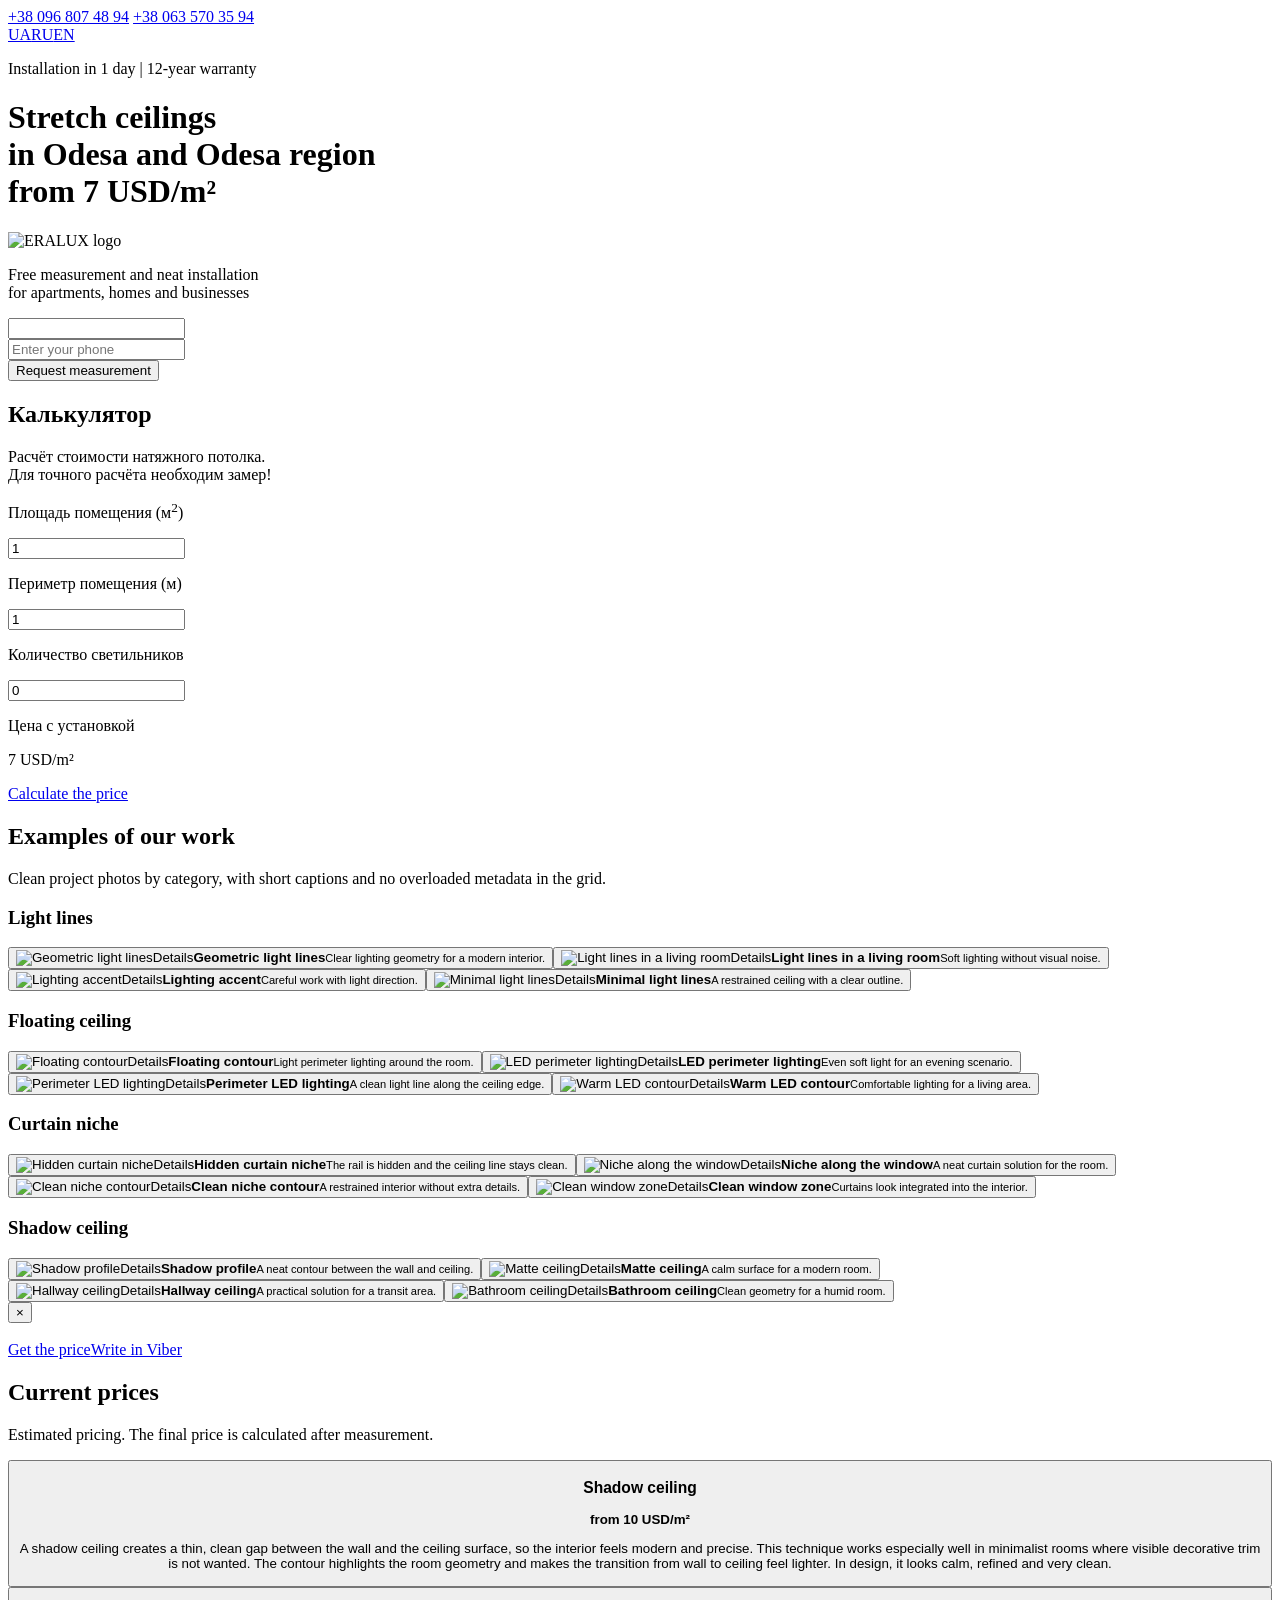
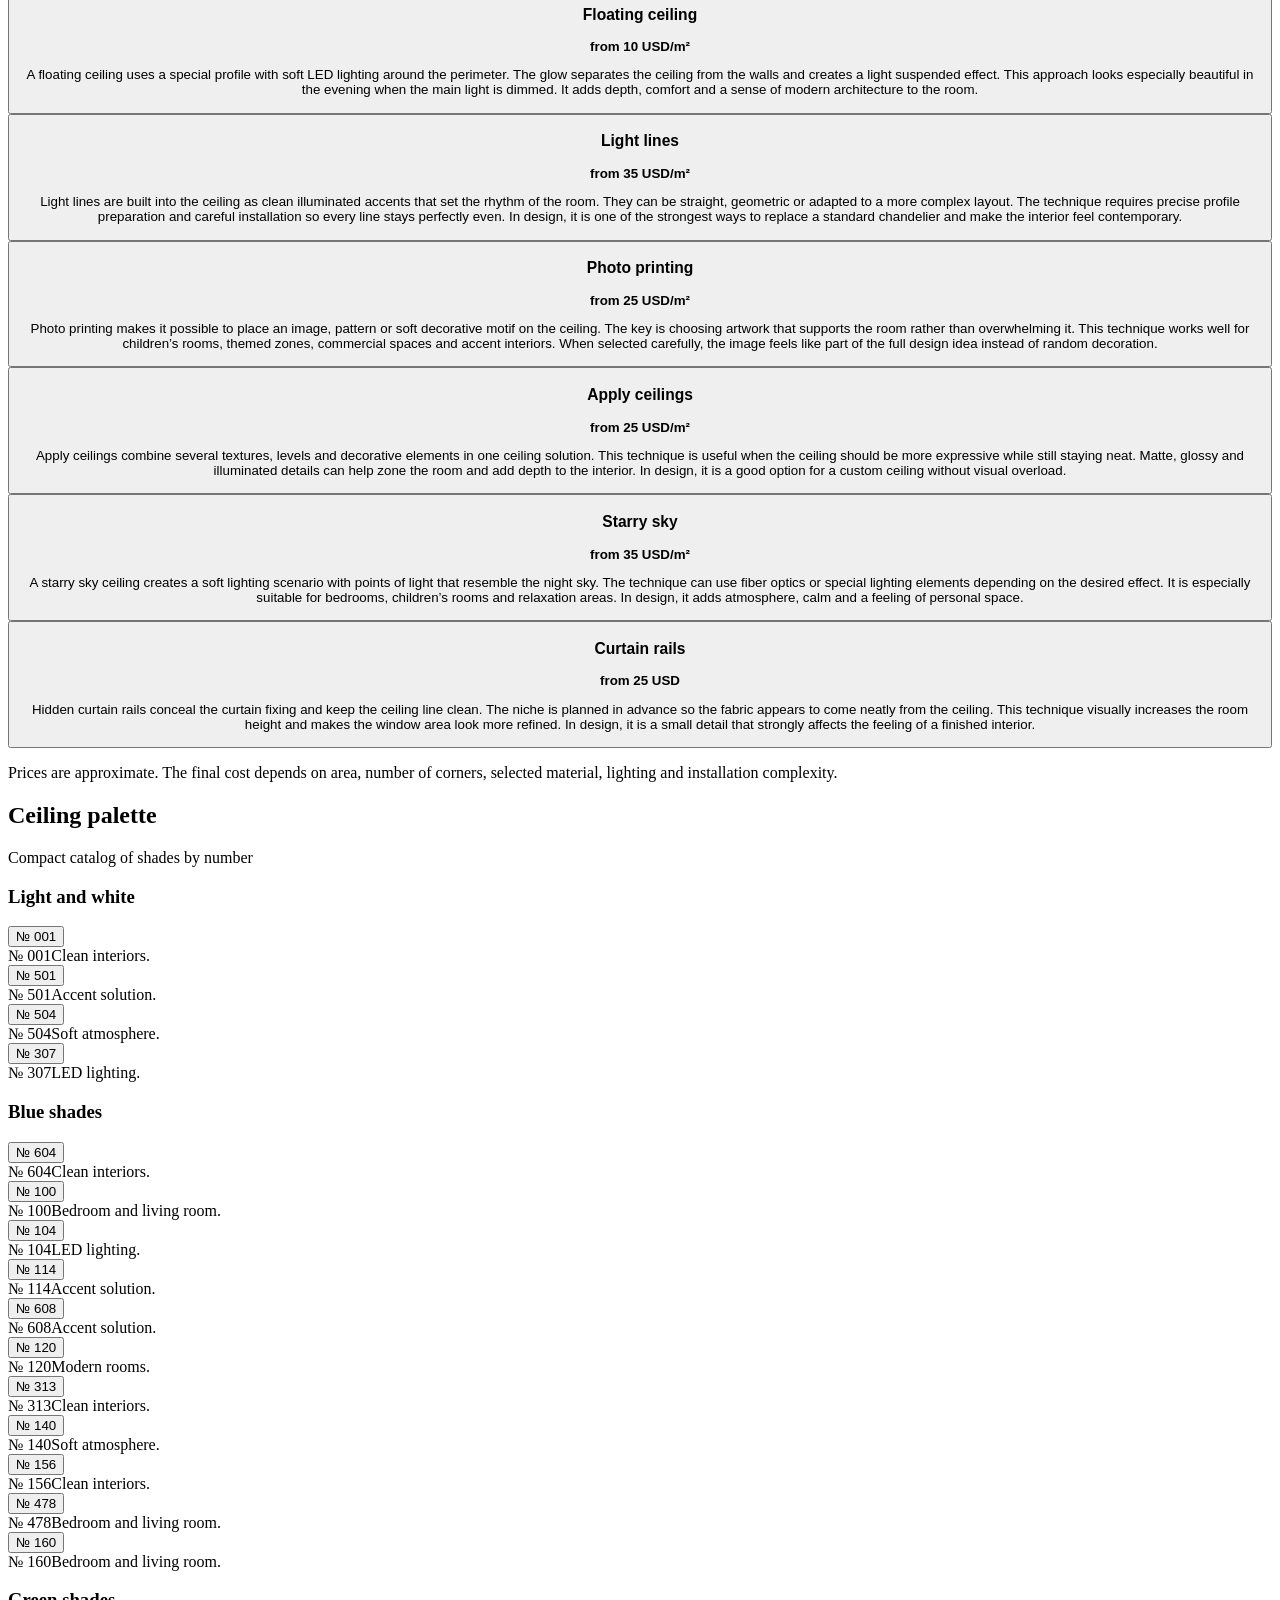
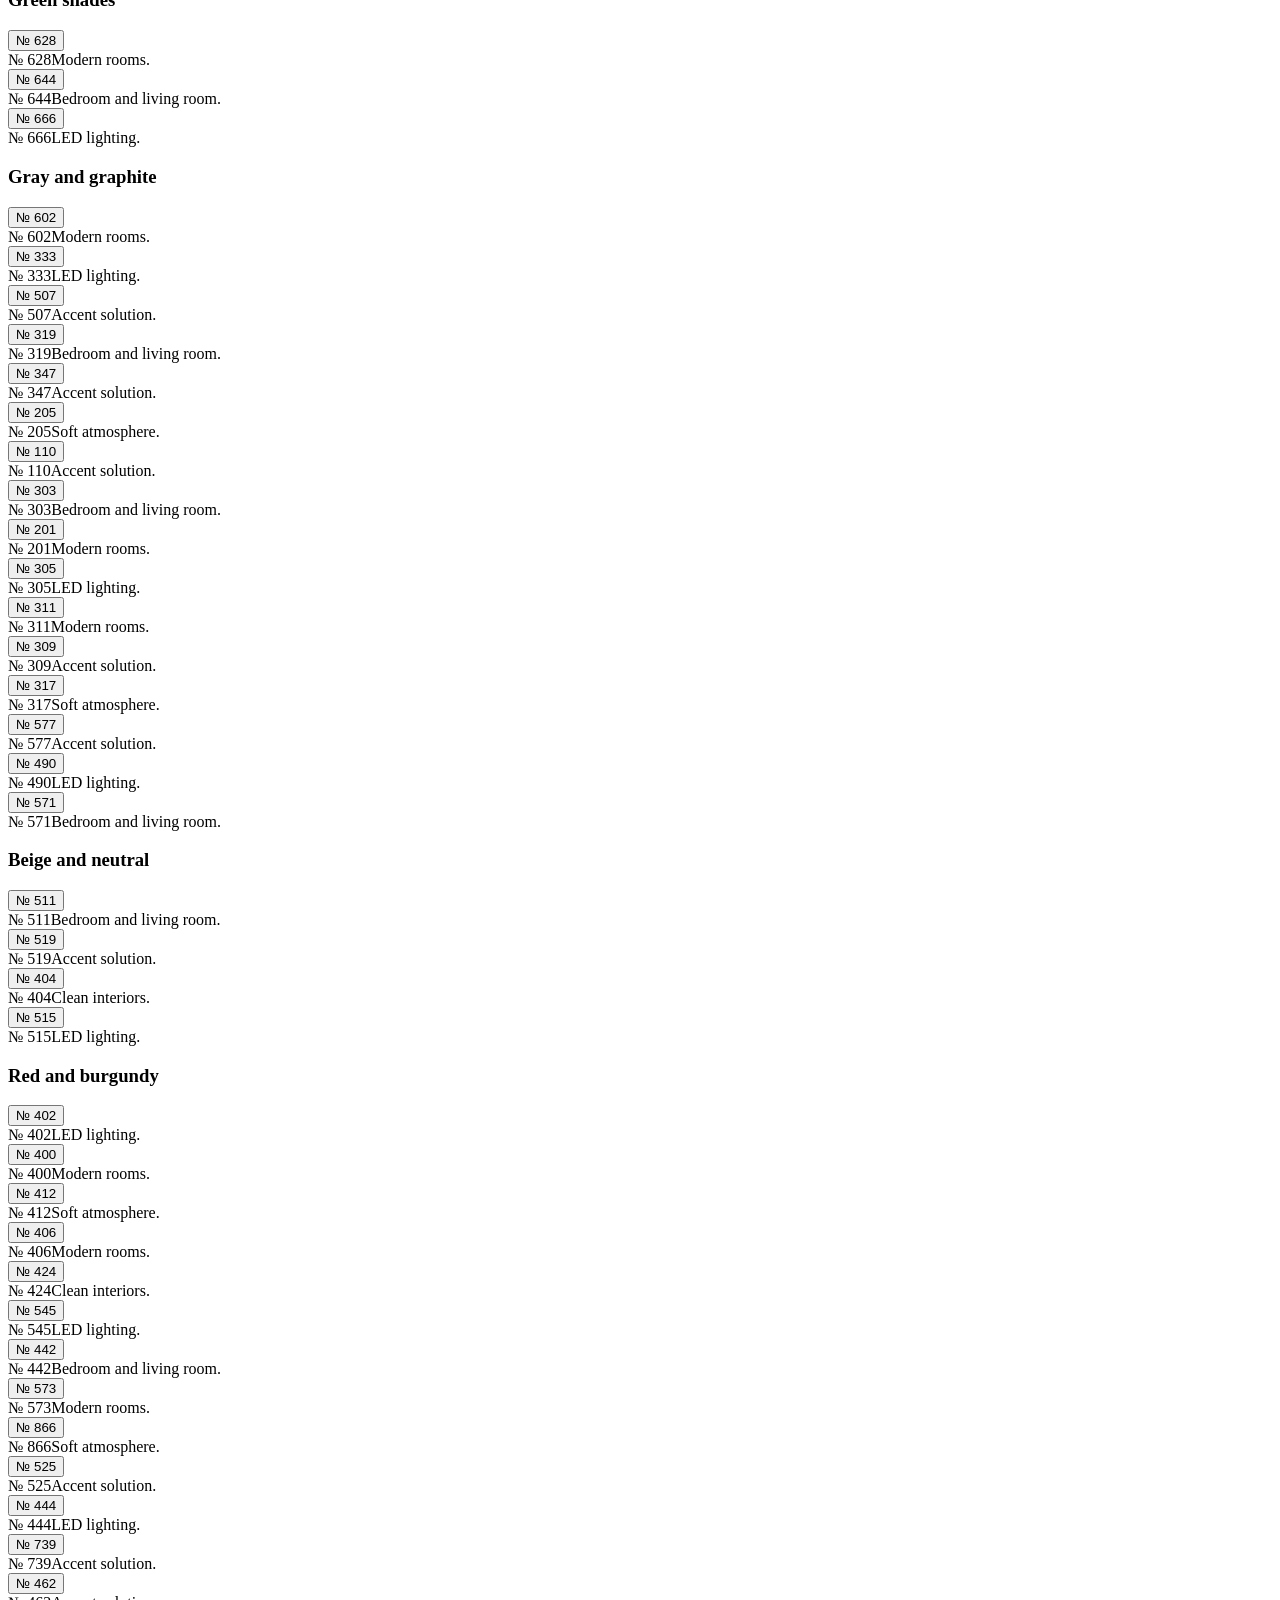
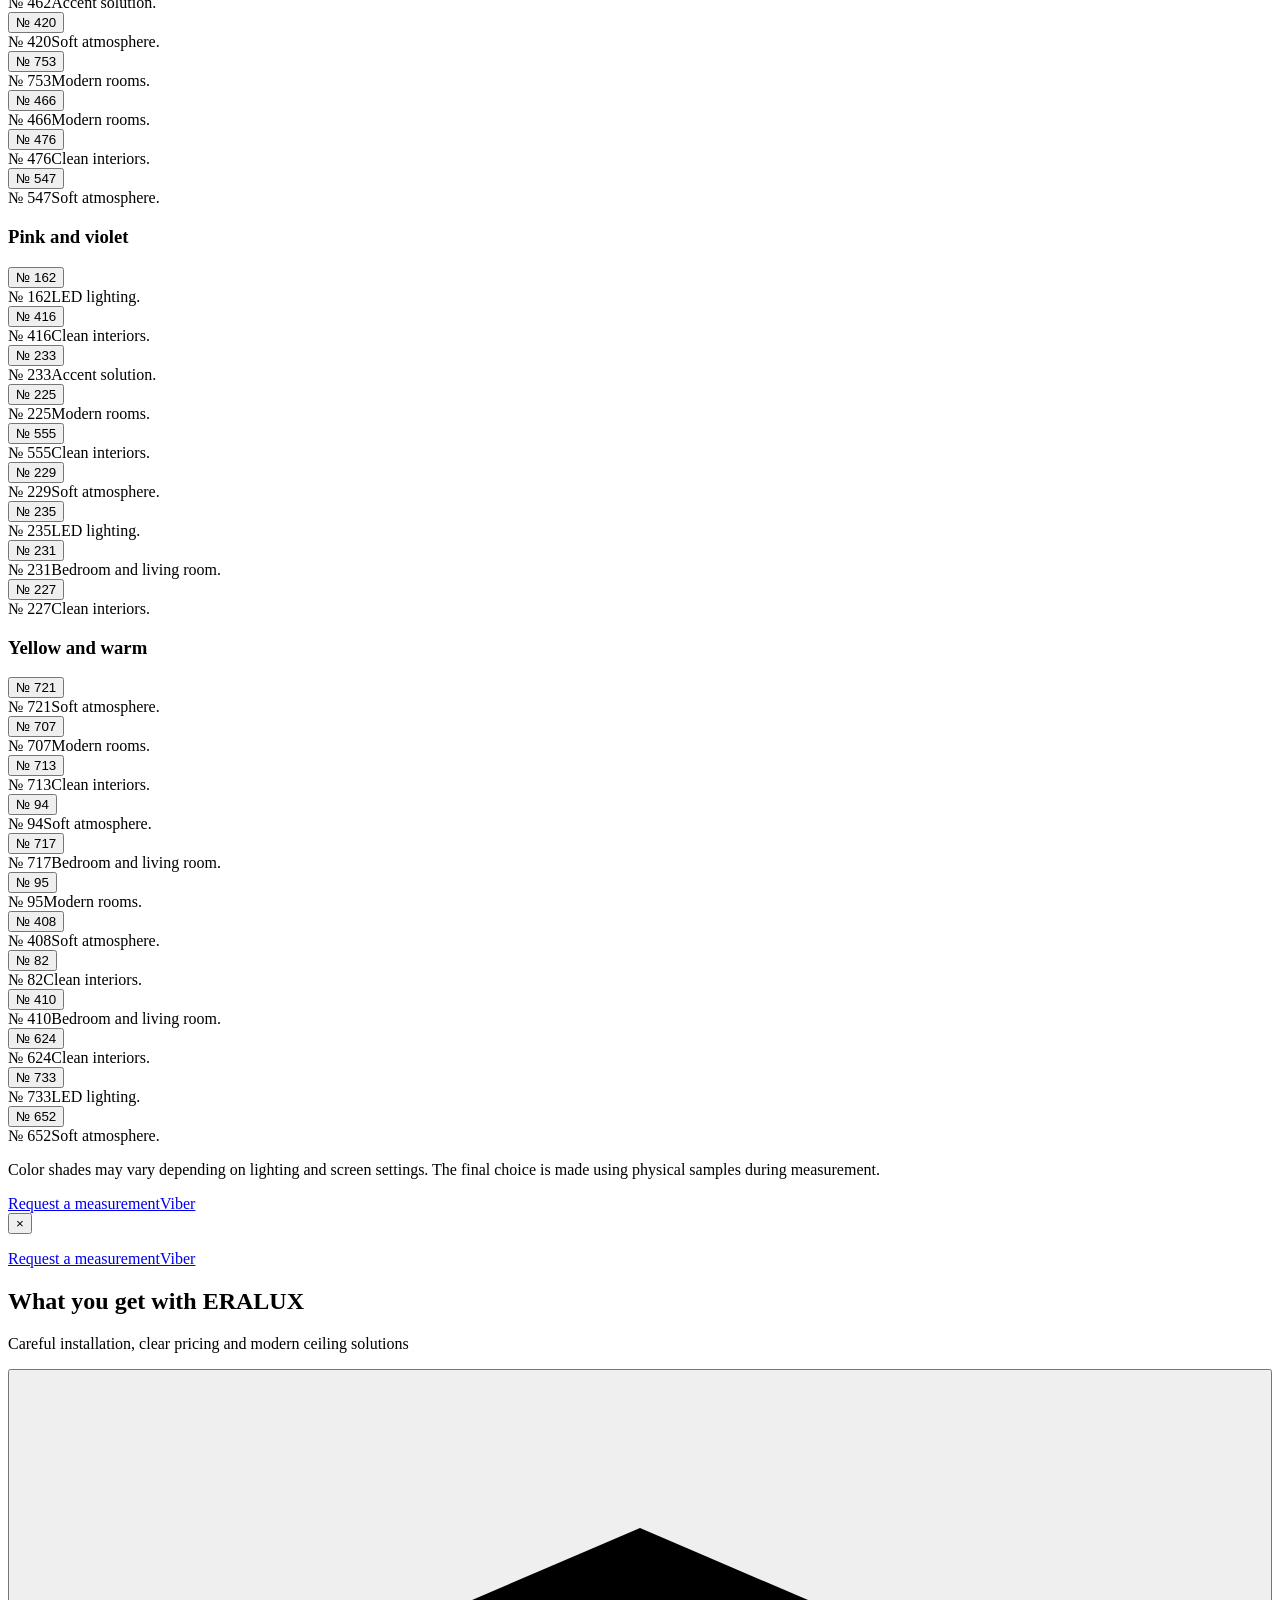
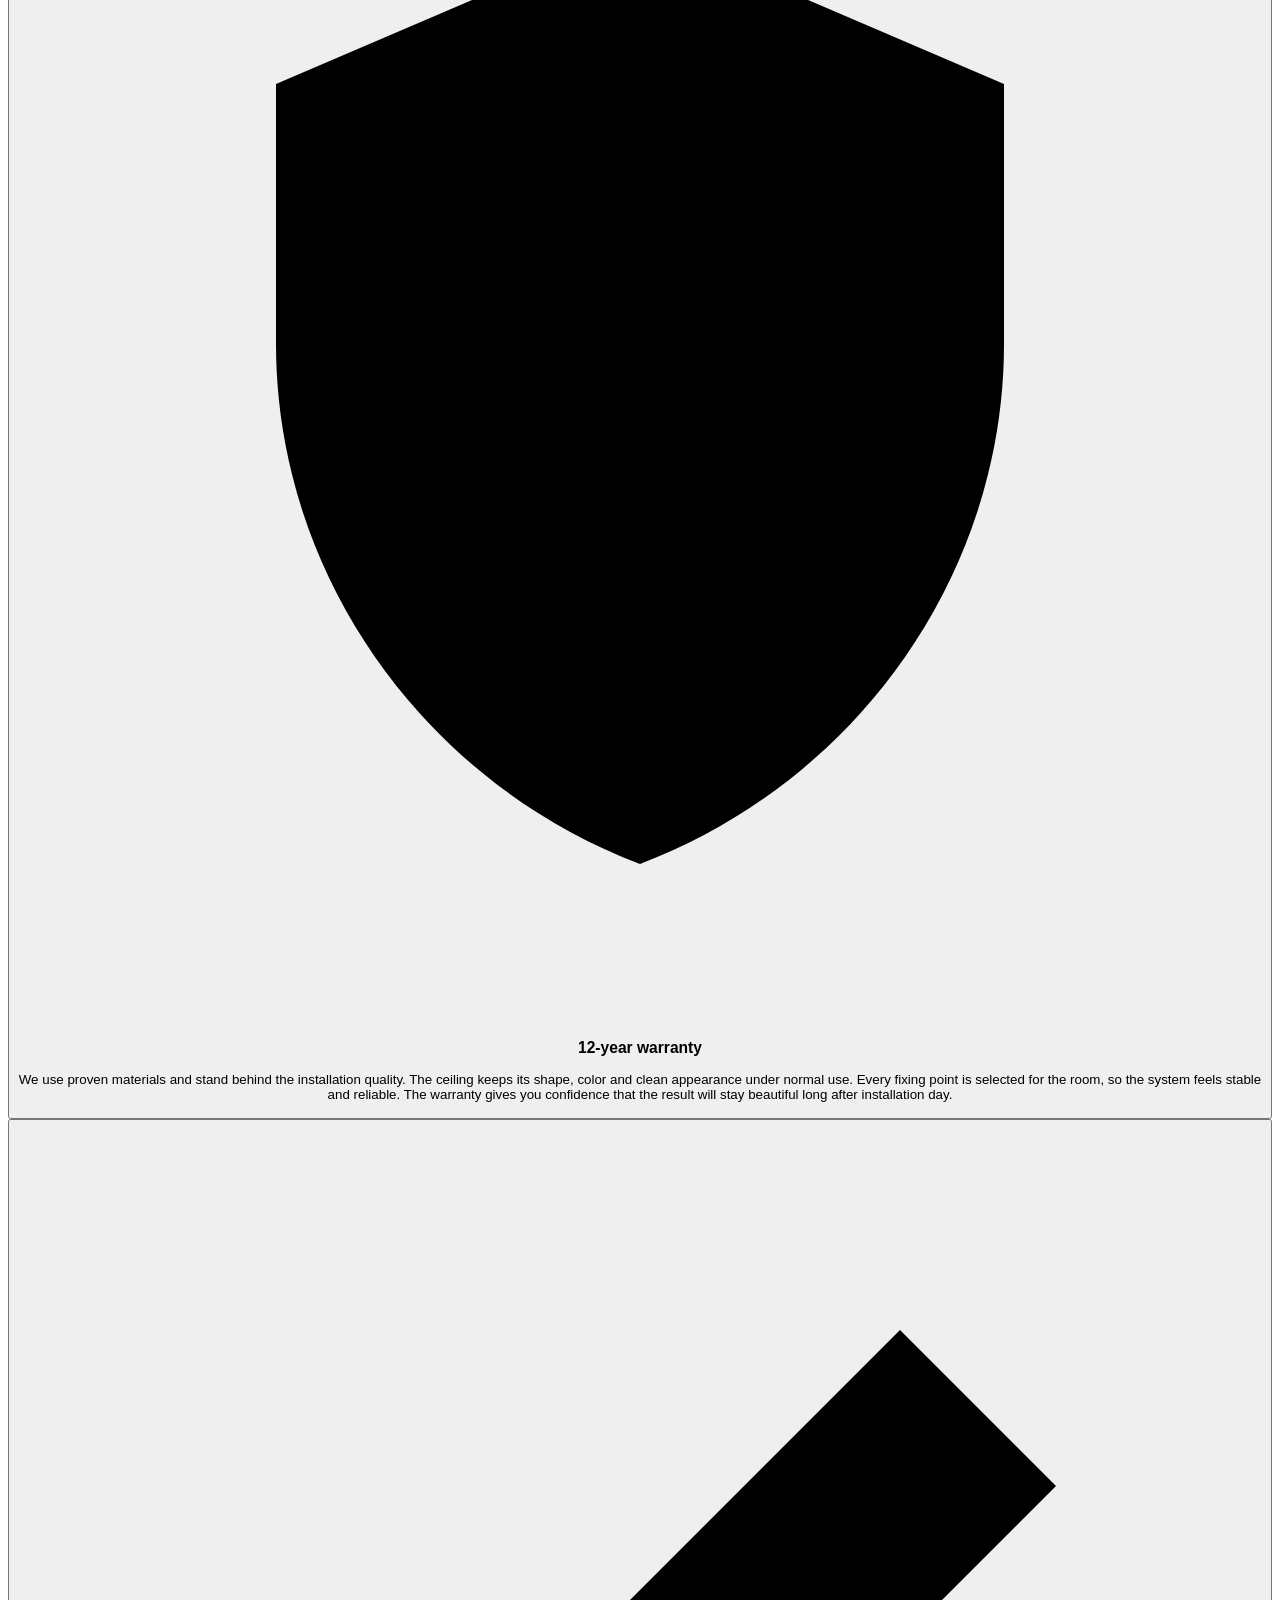
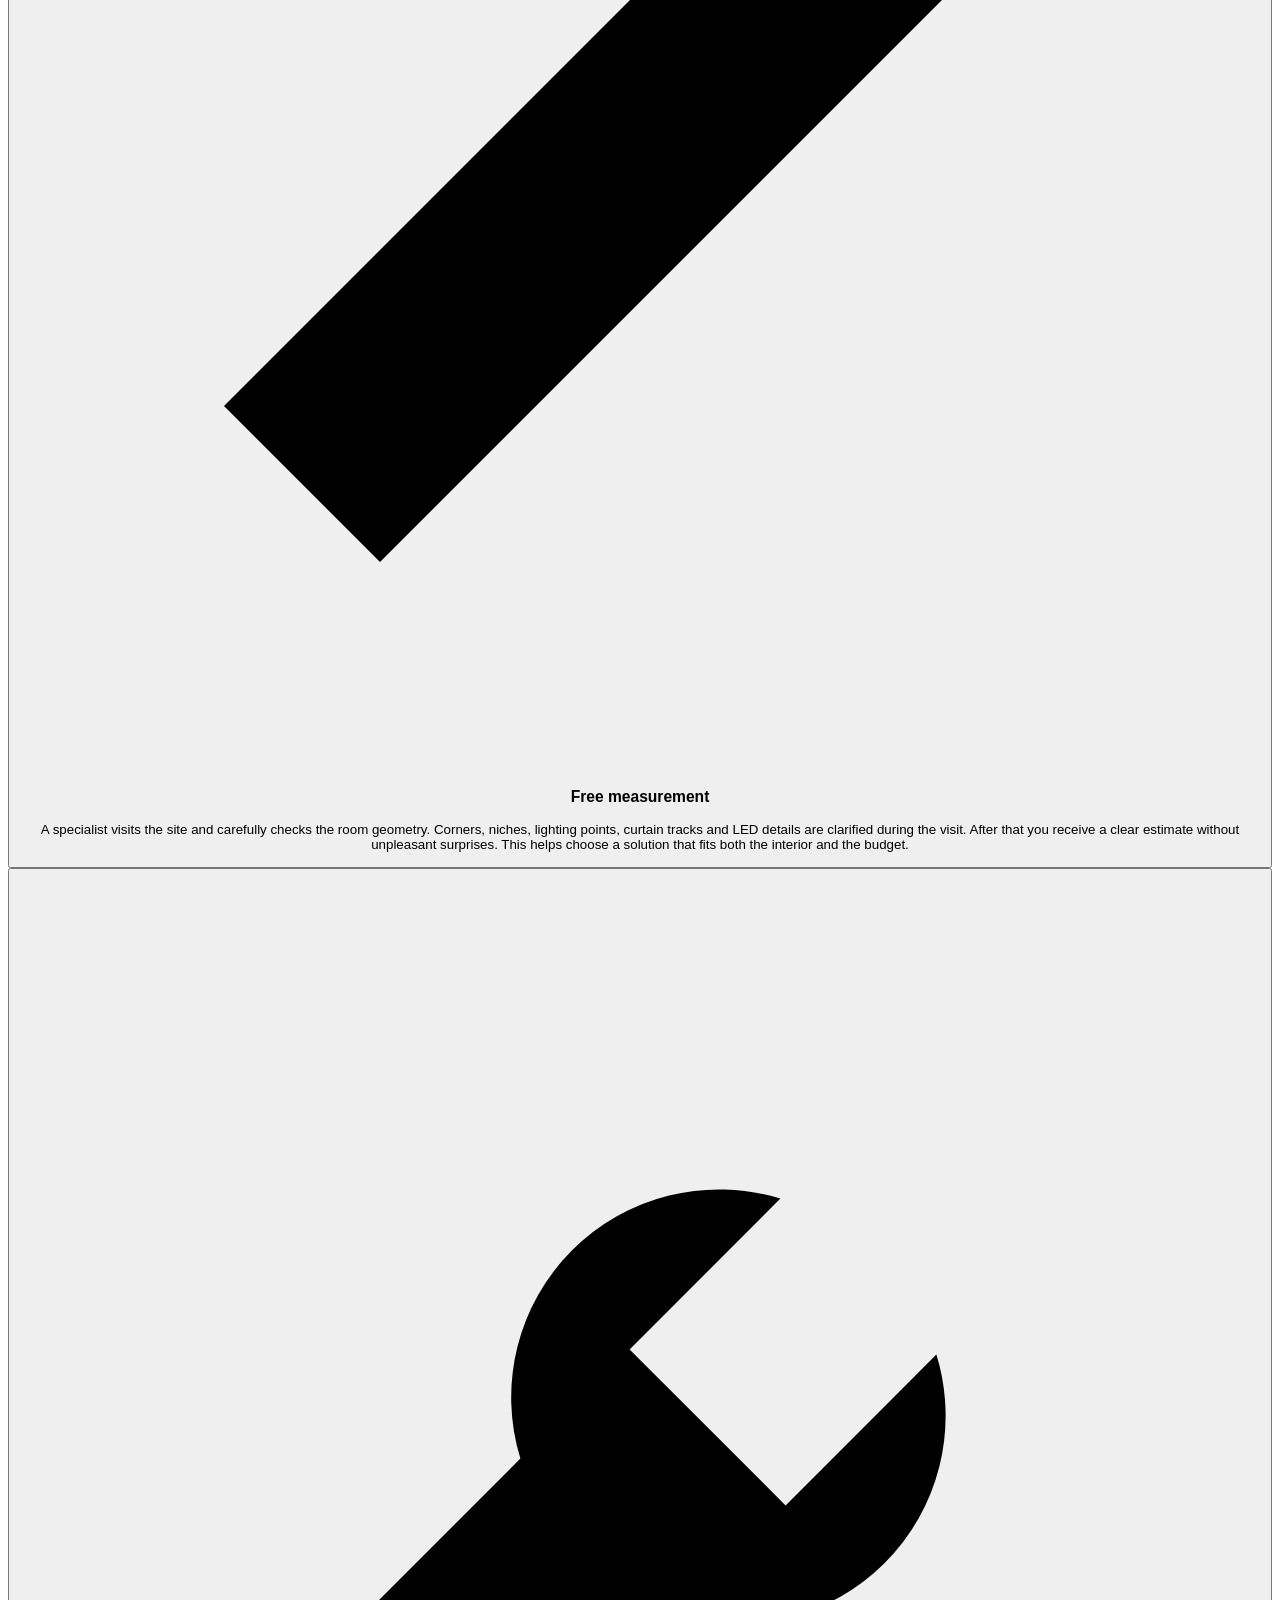
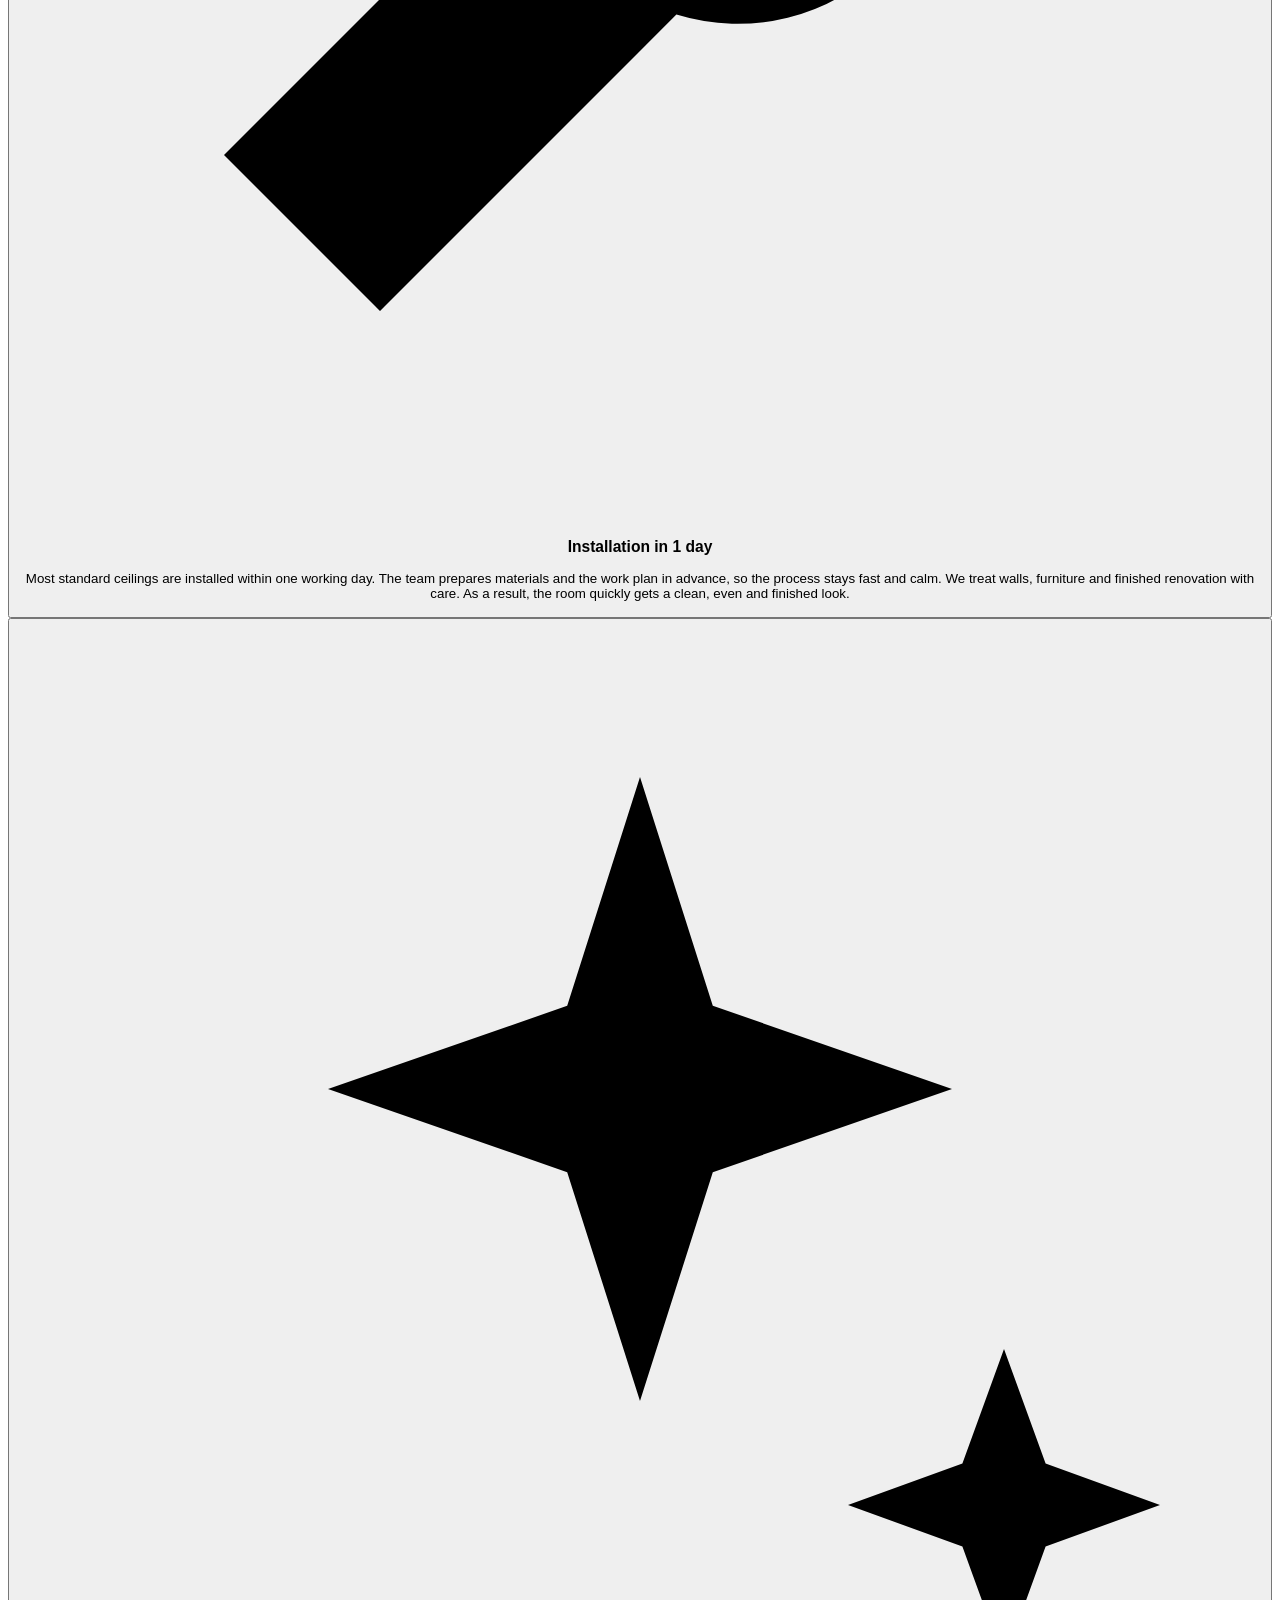
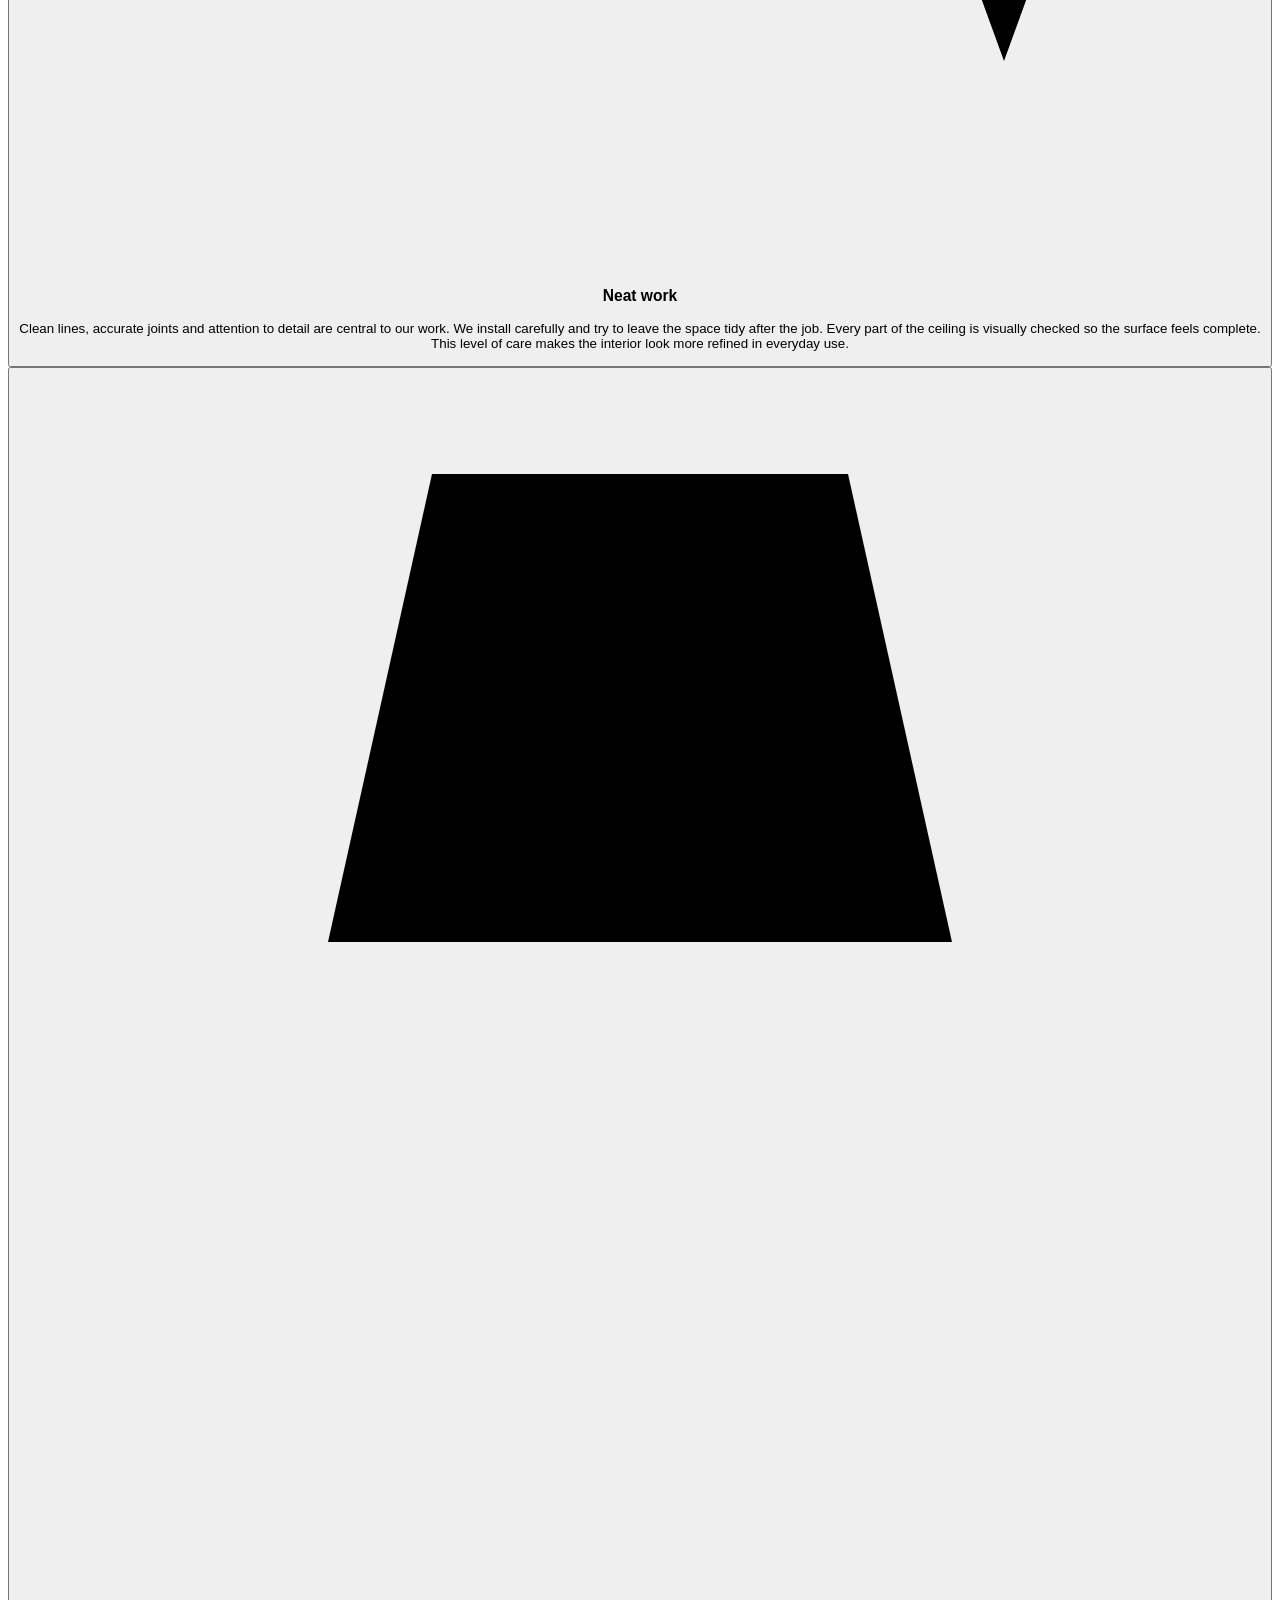
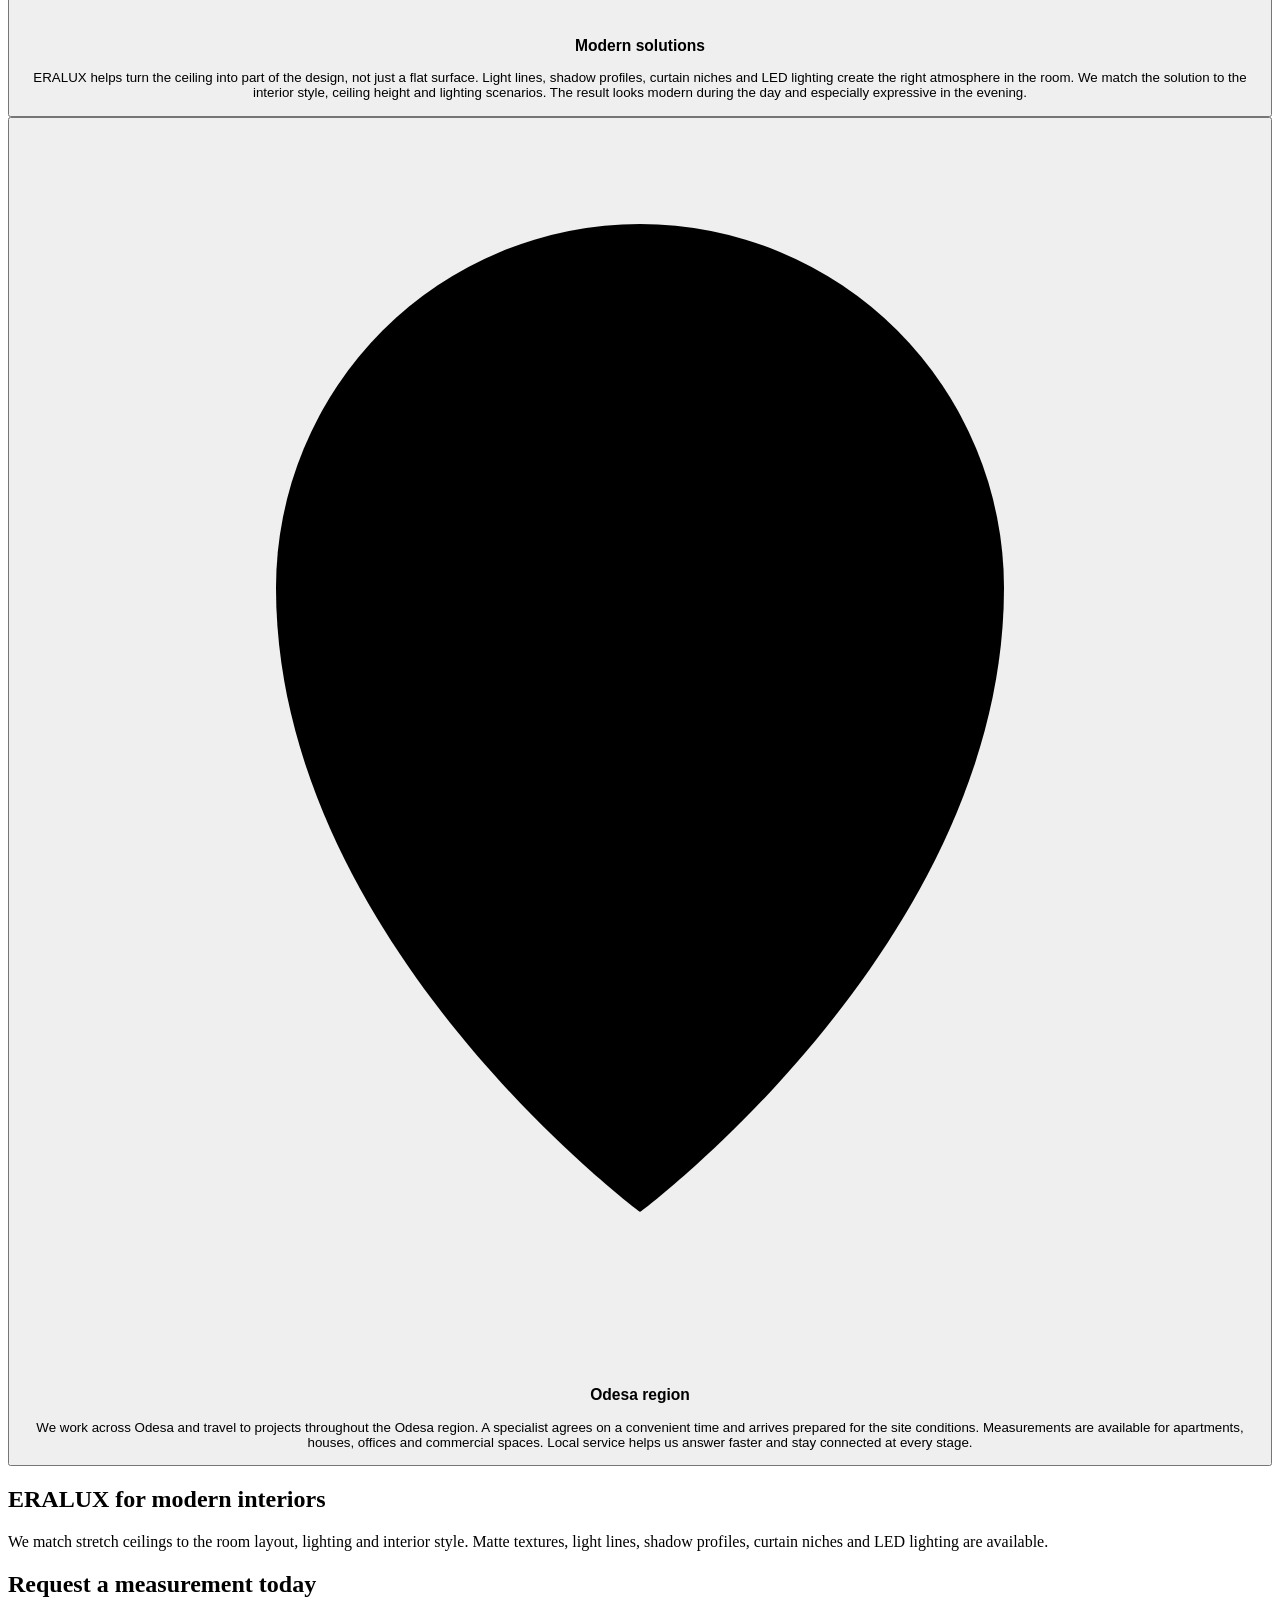
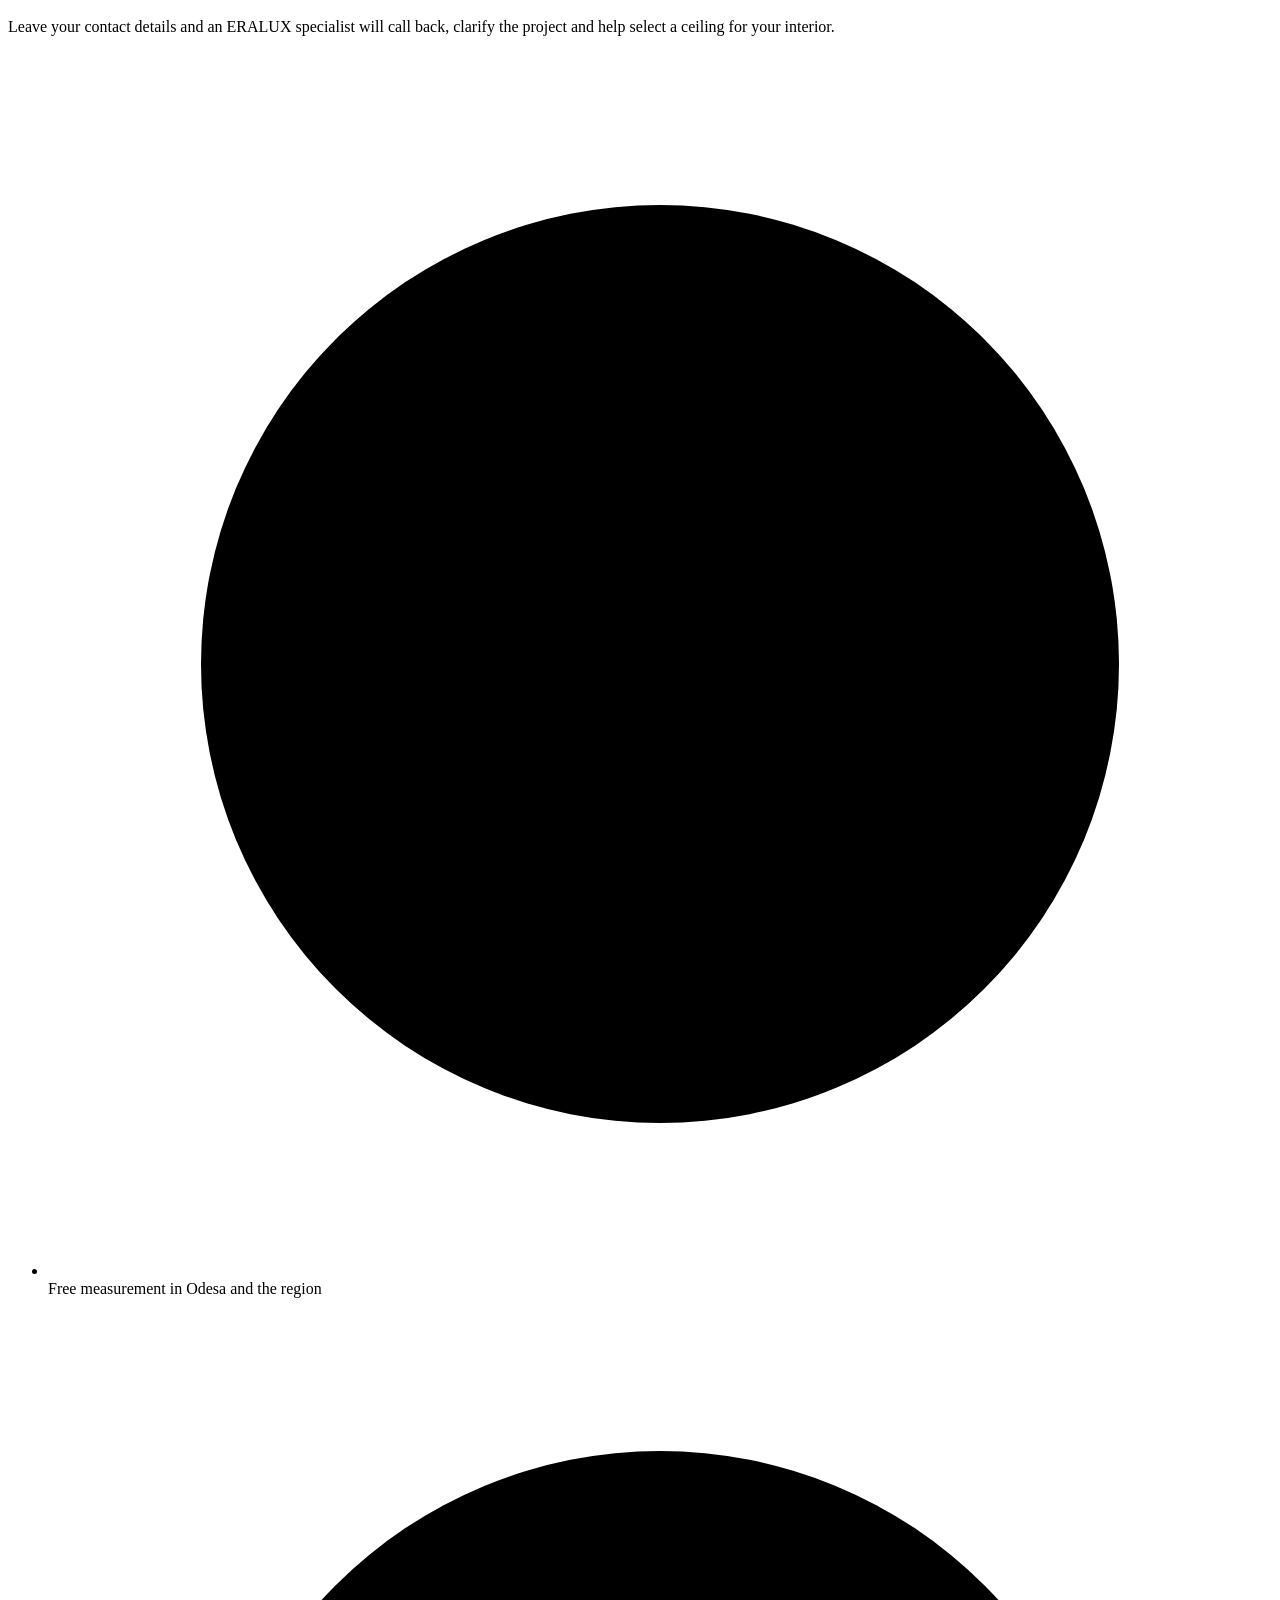
==== commit 642d77ad: "Adjust ERALUX footer logo and language order" ====
--- a/deploy/prepared_original_site_update/en/index.html
+++ b/deploy/prepared_original_site_update/en/index.html
@@ -8,7 +8,7 @@
 	<link rel="stylesheet" href="/css/ion.rangeSlider.min.css">
 	<link rel="stylesheet" href="/css/swiper-bundle.min.css">	
     <link rel="stylesheet" href="/css/app.css?v2">
-    <link rel="stylesheet" href="/css/eralux-update.css">
+    <link rel="stylesheet" href="/css/eralux-update.css?v=align-text-1">
     <link rel="canonical" href="https://eralux.od.ua/en/">
     <link rel="alternate" hreflang="ru-UA" href="https://eralux.od.ua/ru/">
     <link rel="alternate" hreflang="uk-UA" href="https://eralux.od.ua/uk/">
@@ -50,7 +50,7 @@
 			<div class="header__feedbacks">
 				<a href="tel:+380968074894" class="header__phone">+38 096 807 48 94</a>
 				<a href="tel:+380635703594" class="header__phone">+38 063 570 35 94</a>
-			<nav class="lang-switcher" aria-label="Language"><a class="" href="/">RU</a><a class="" href="/uk/">UA</a><a class="is-active" href="/en/">EN</a></nav></div>
+			<nav class="lang-switcher" aria-label="Language"><a class="" href="/uk/">UA</a><a class="" href="/">RU</a><a class="is-active" href="/en/">EN</a></nav></div>
 		</div>
 	</div>
 
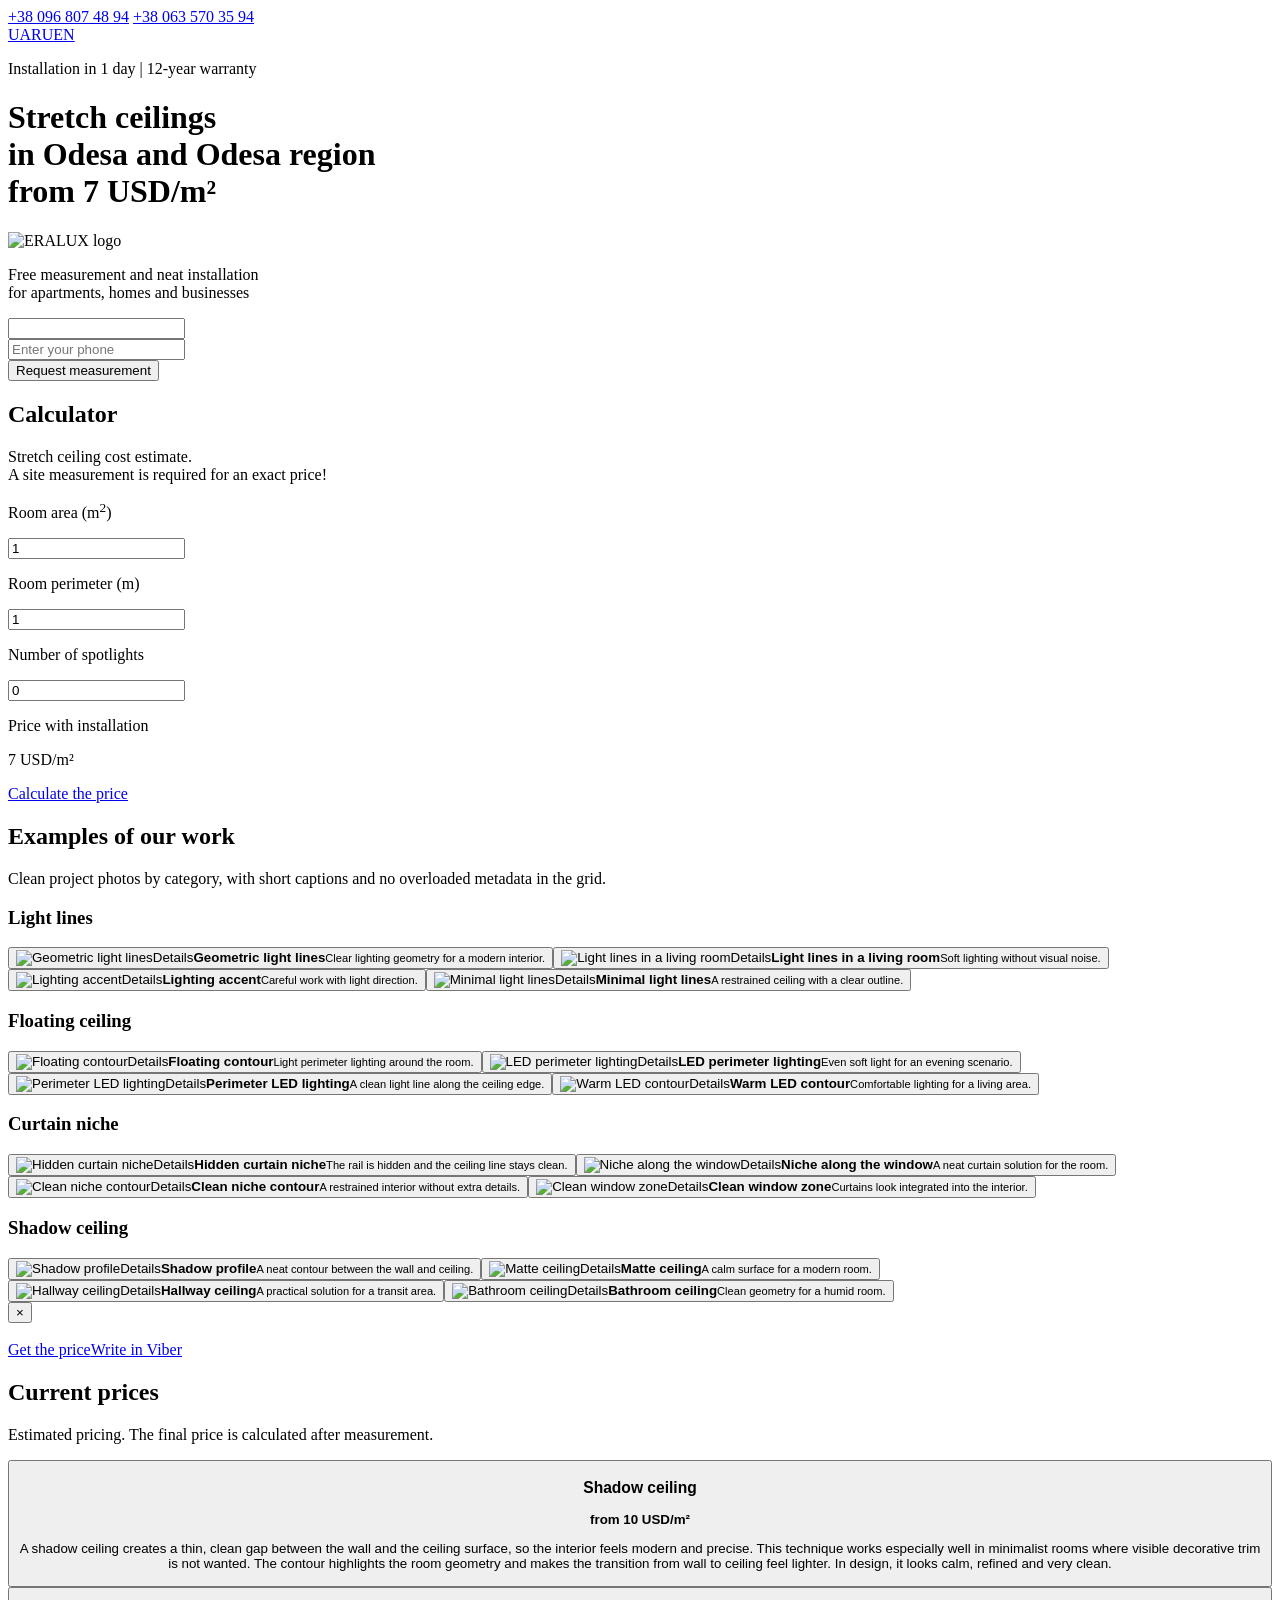
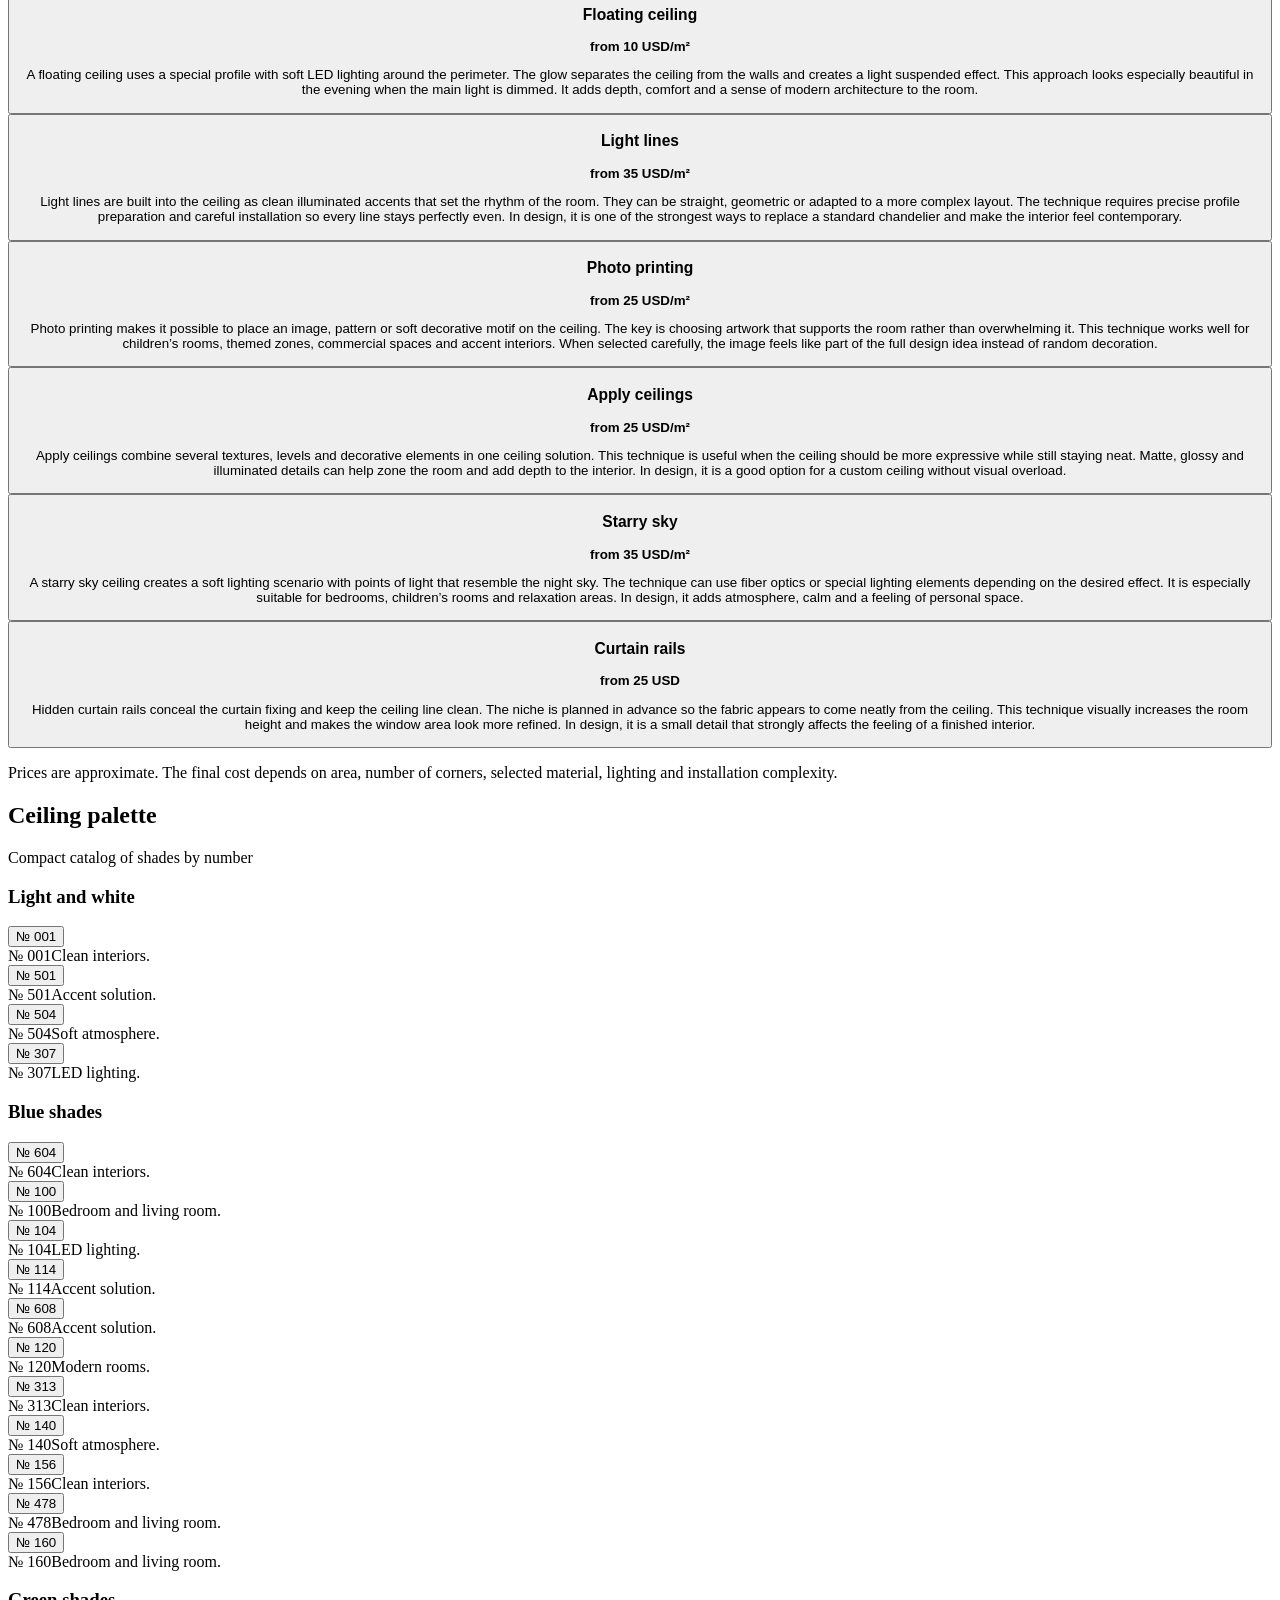
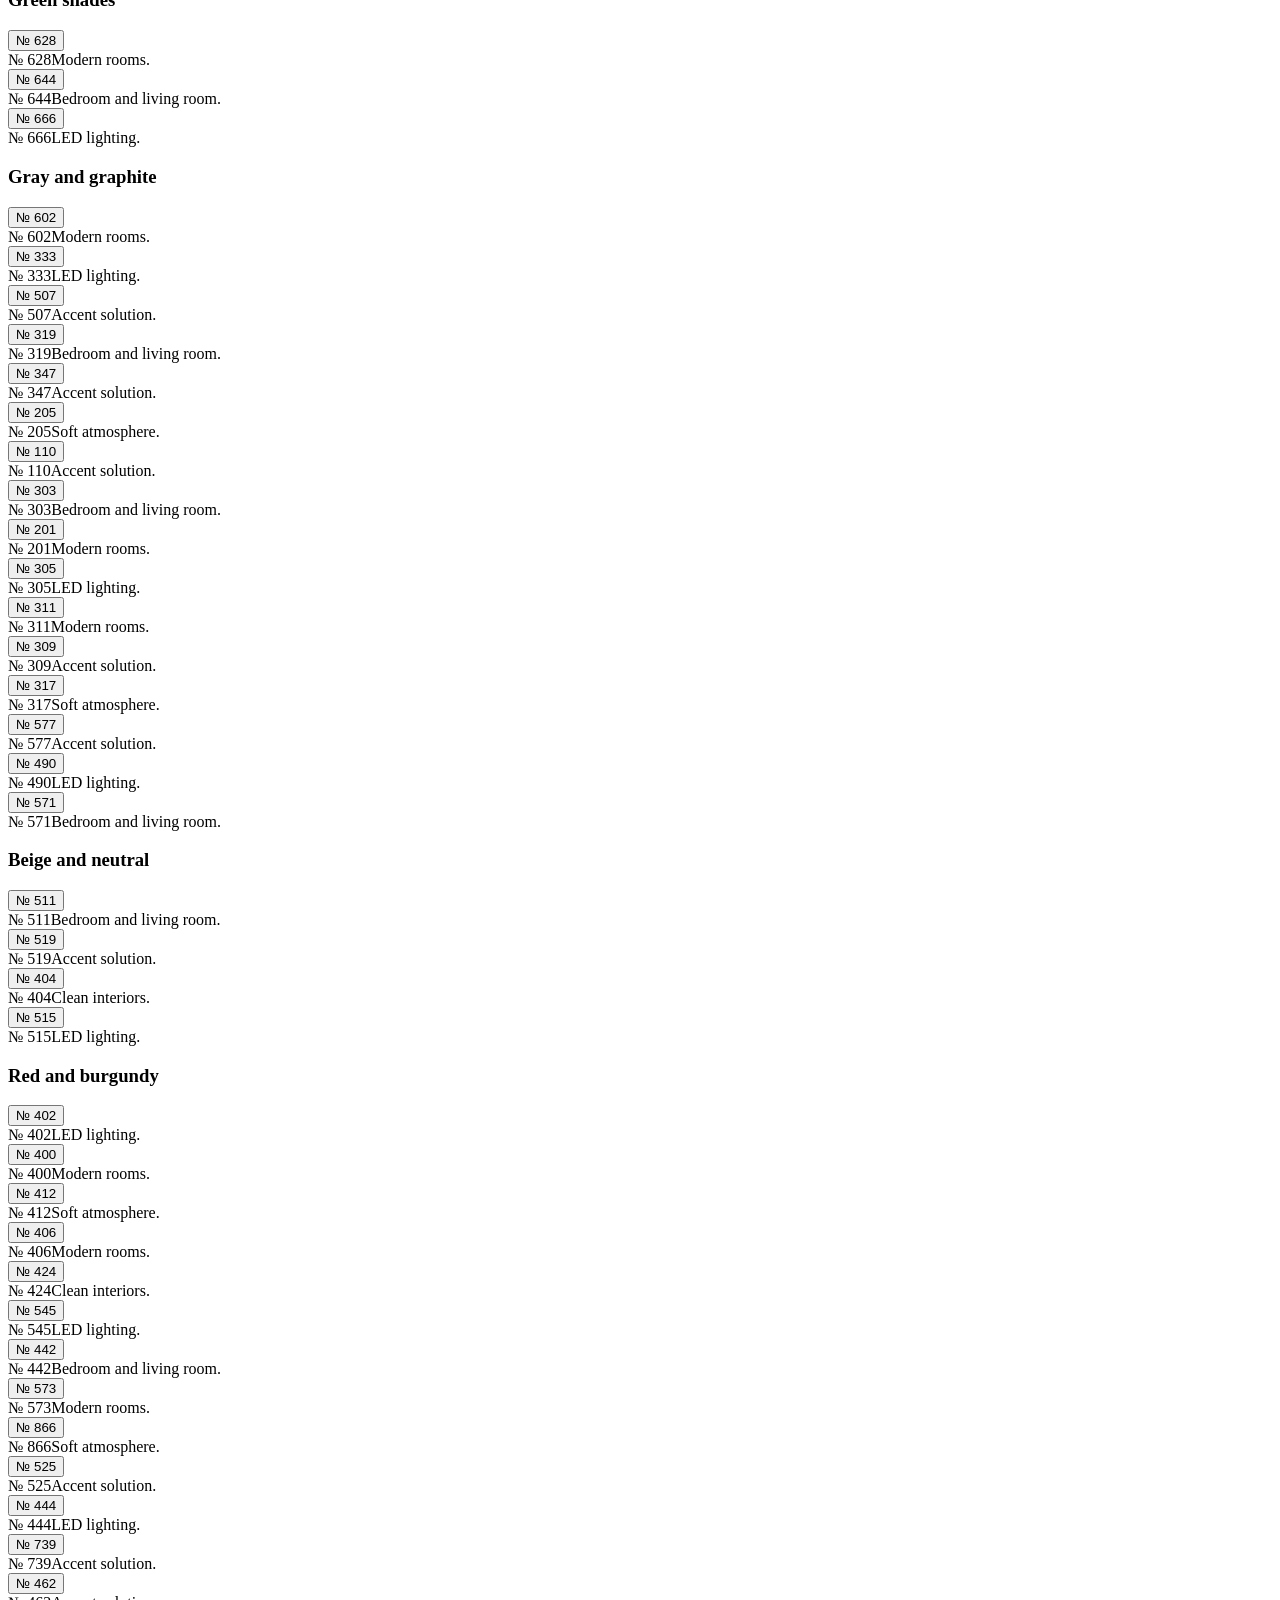
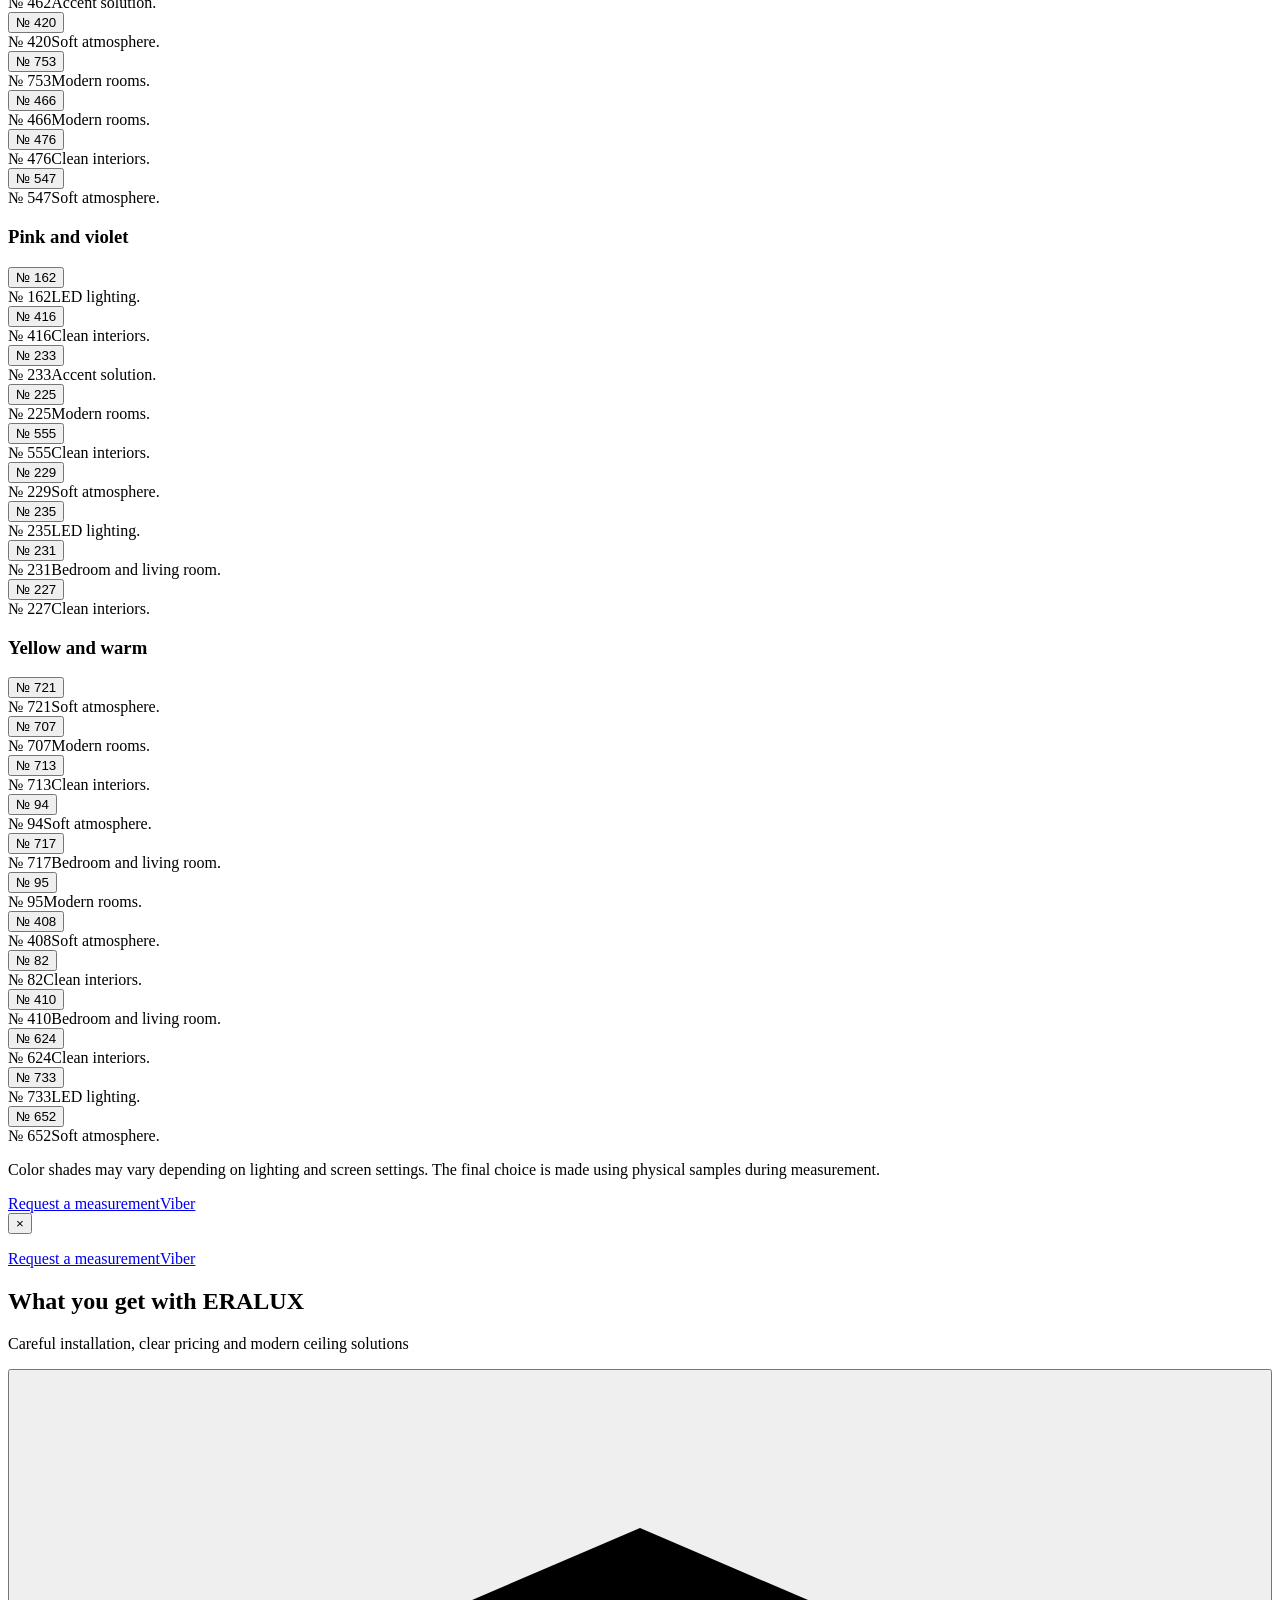
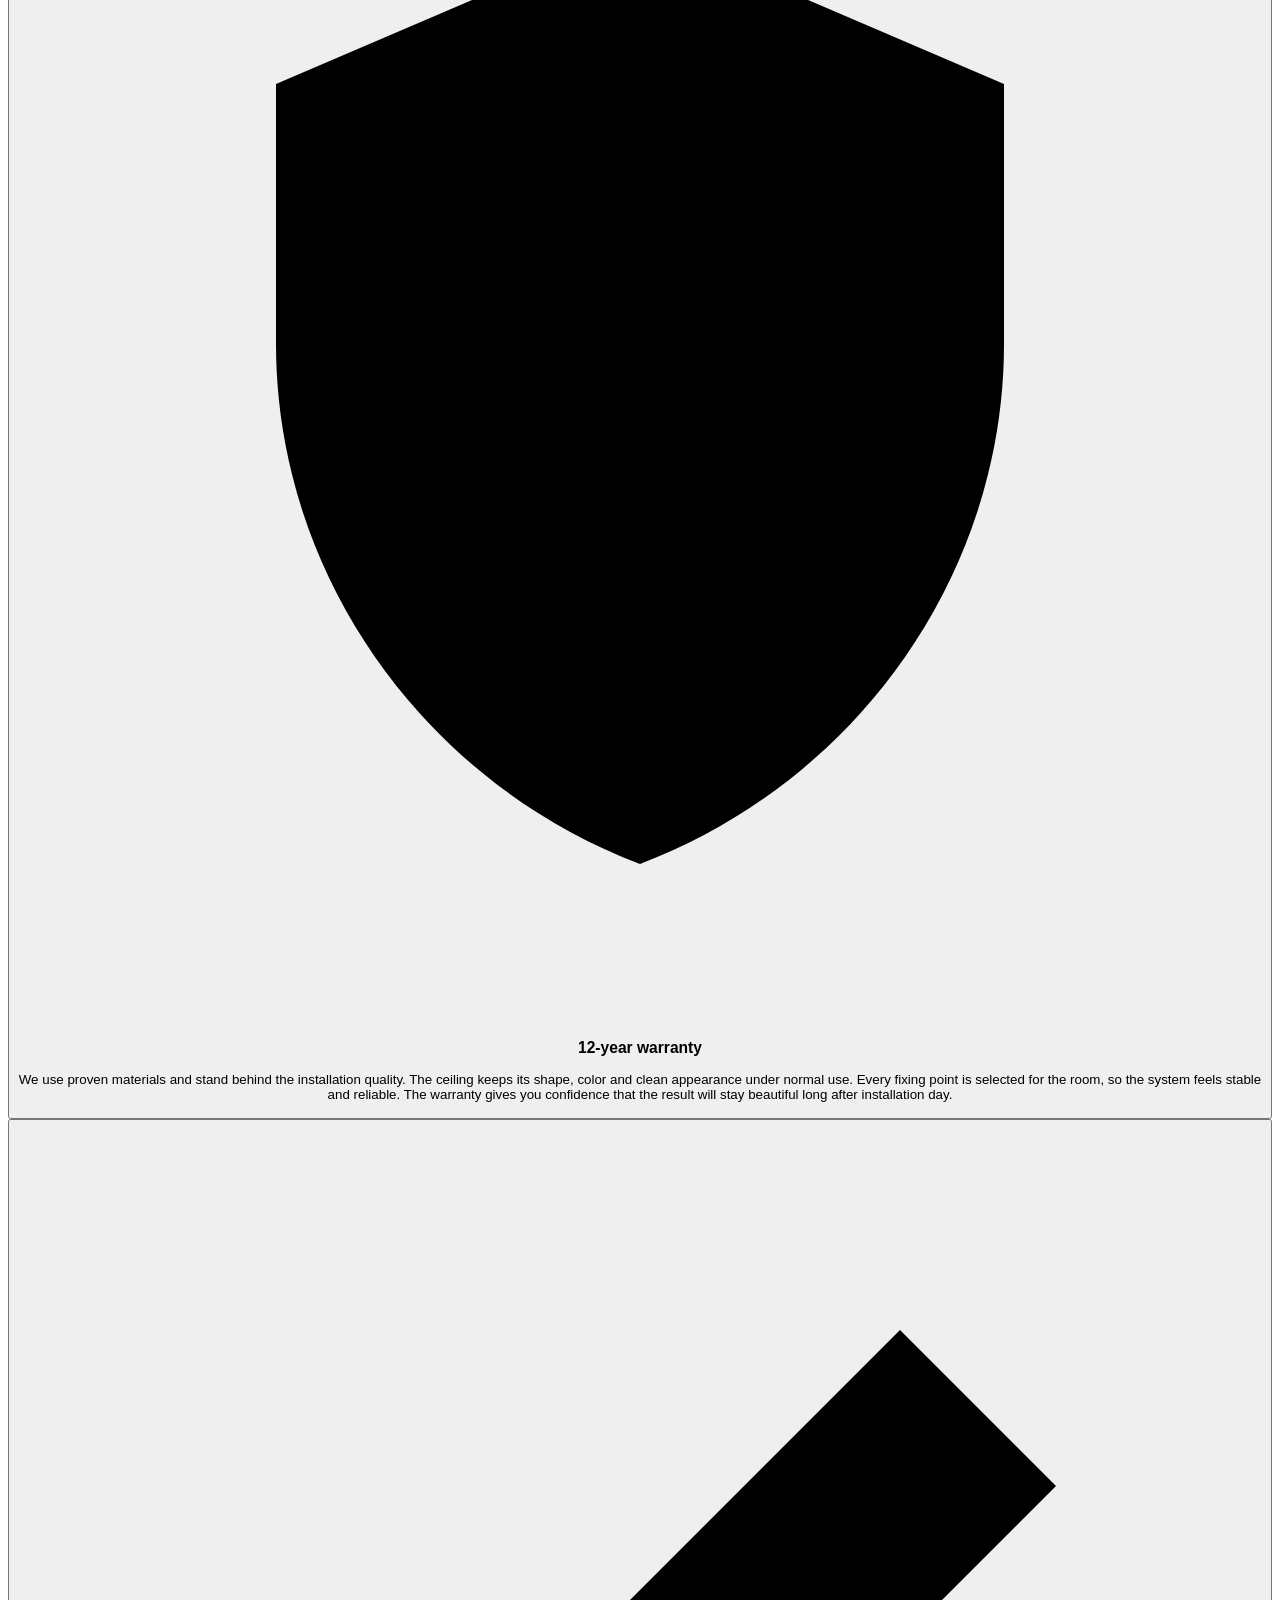
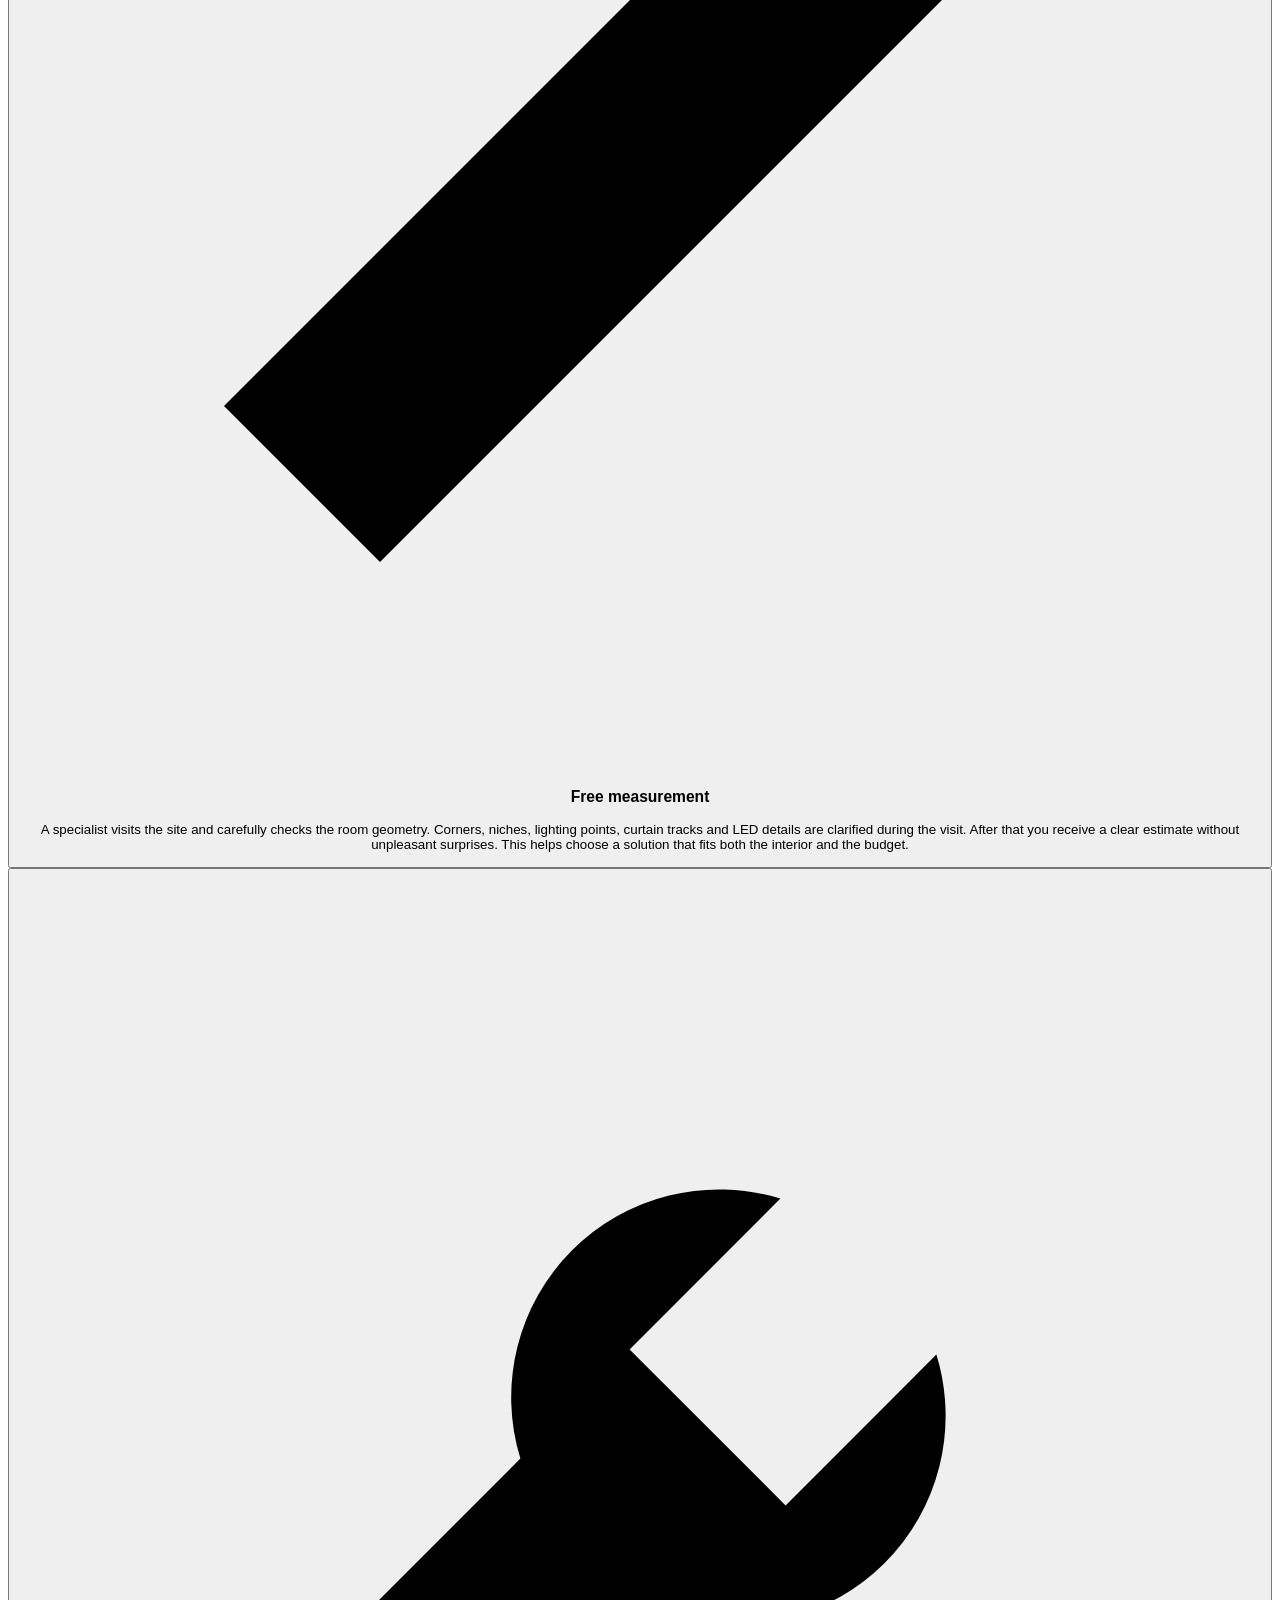
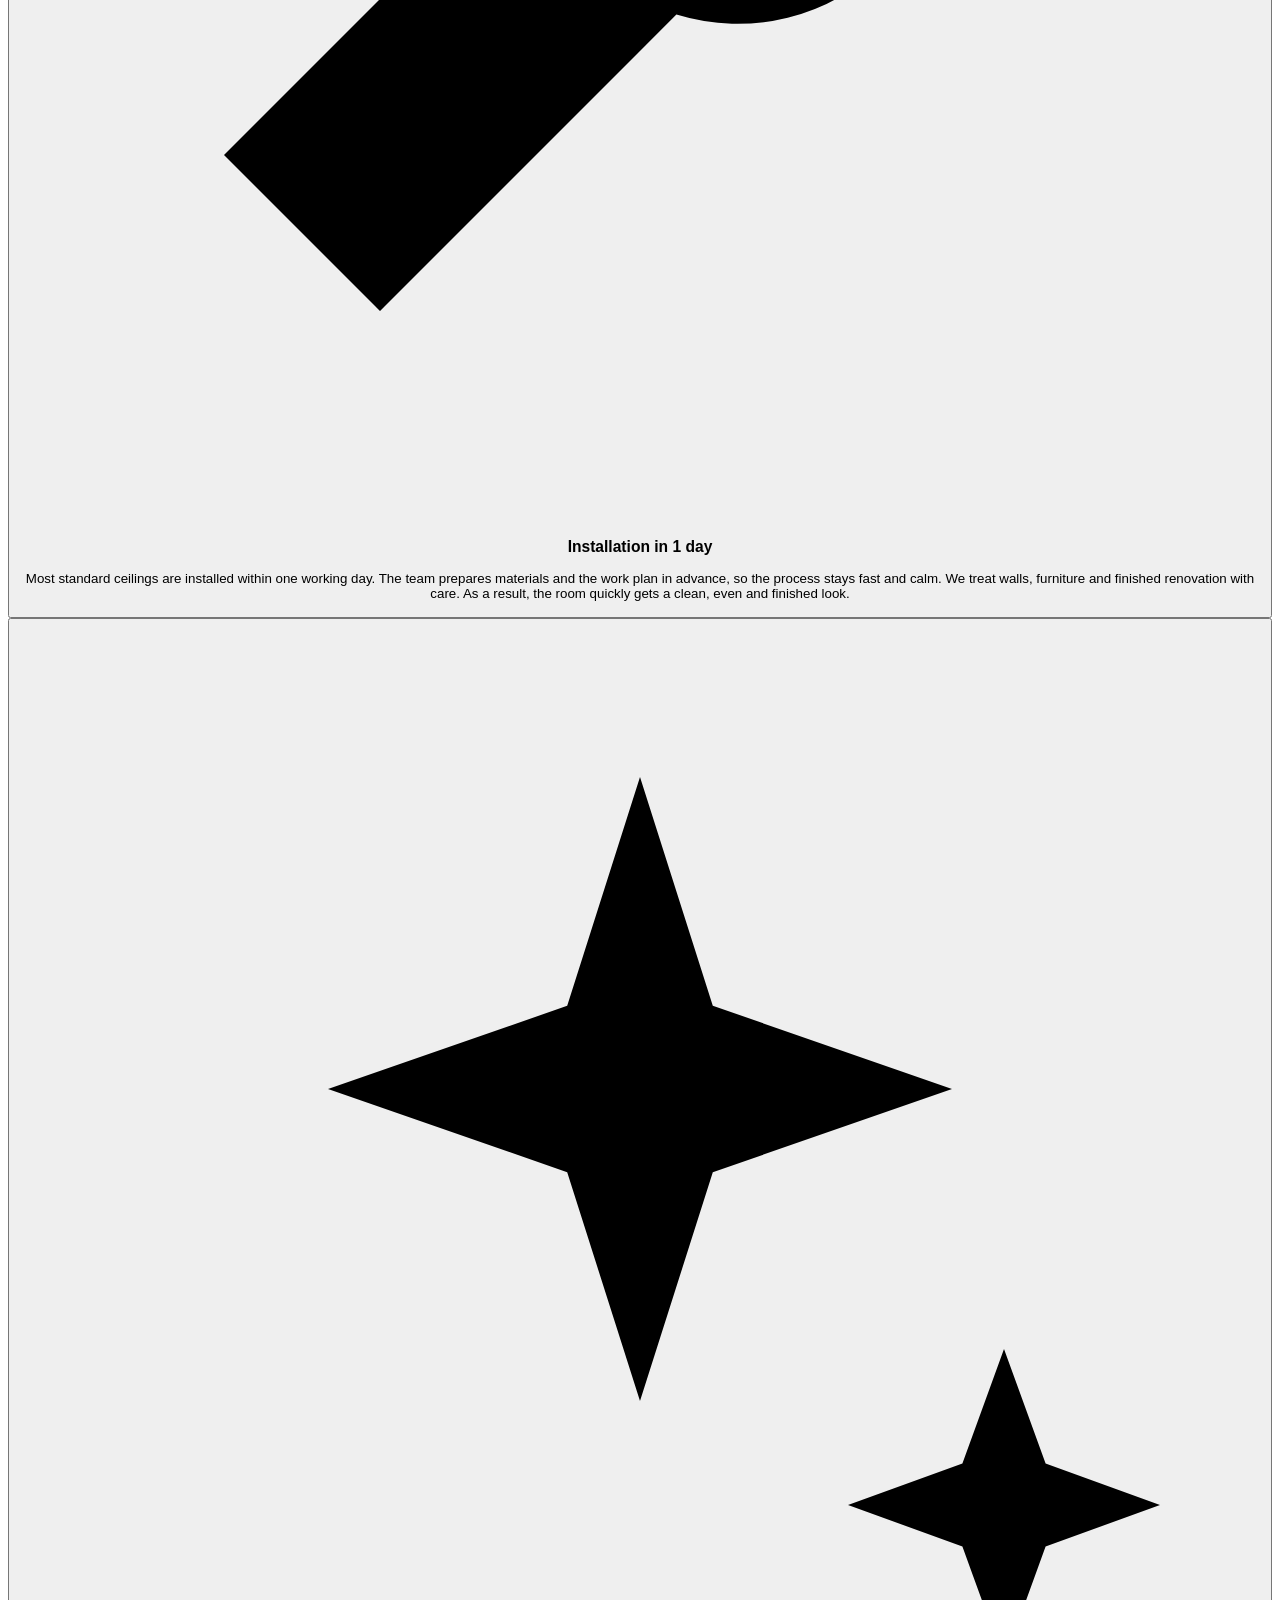
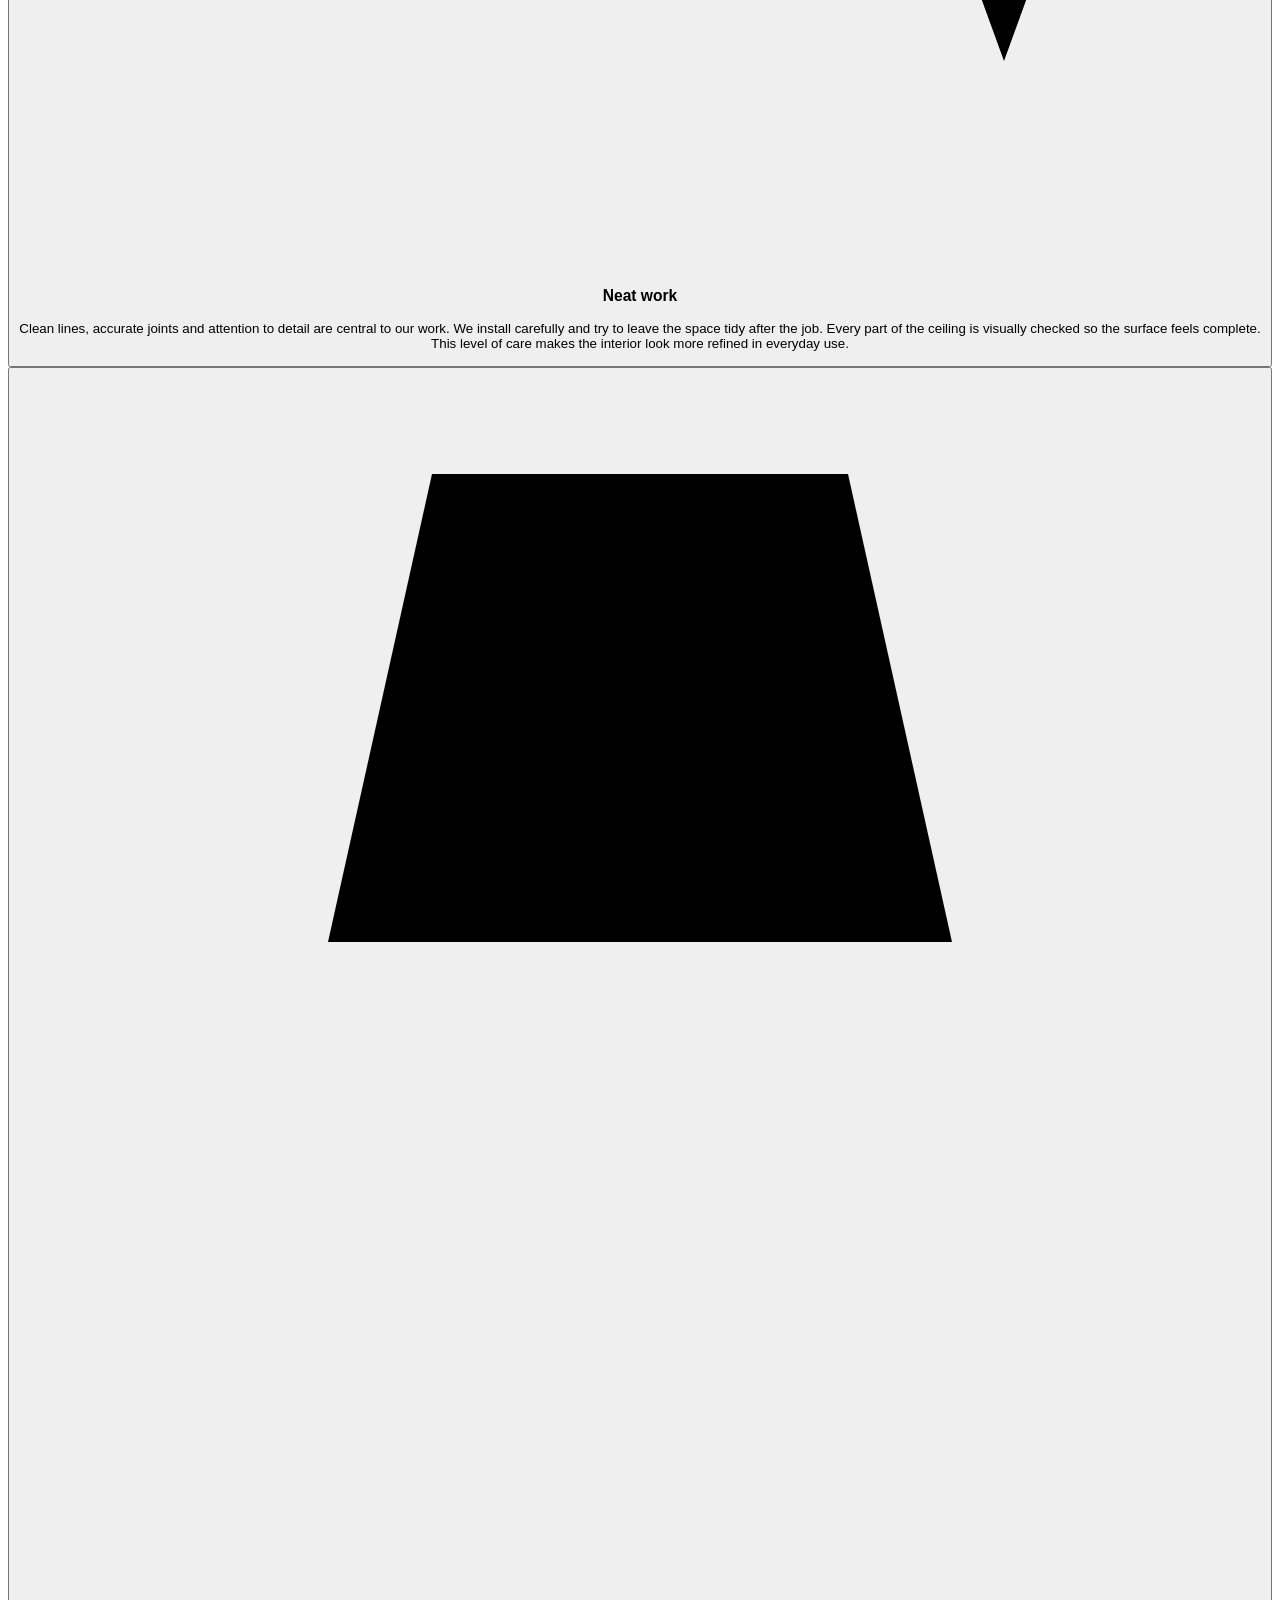
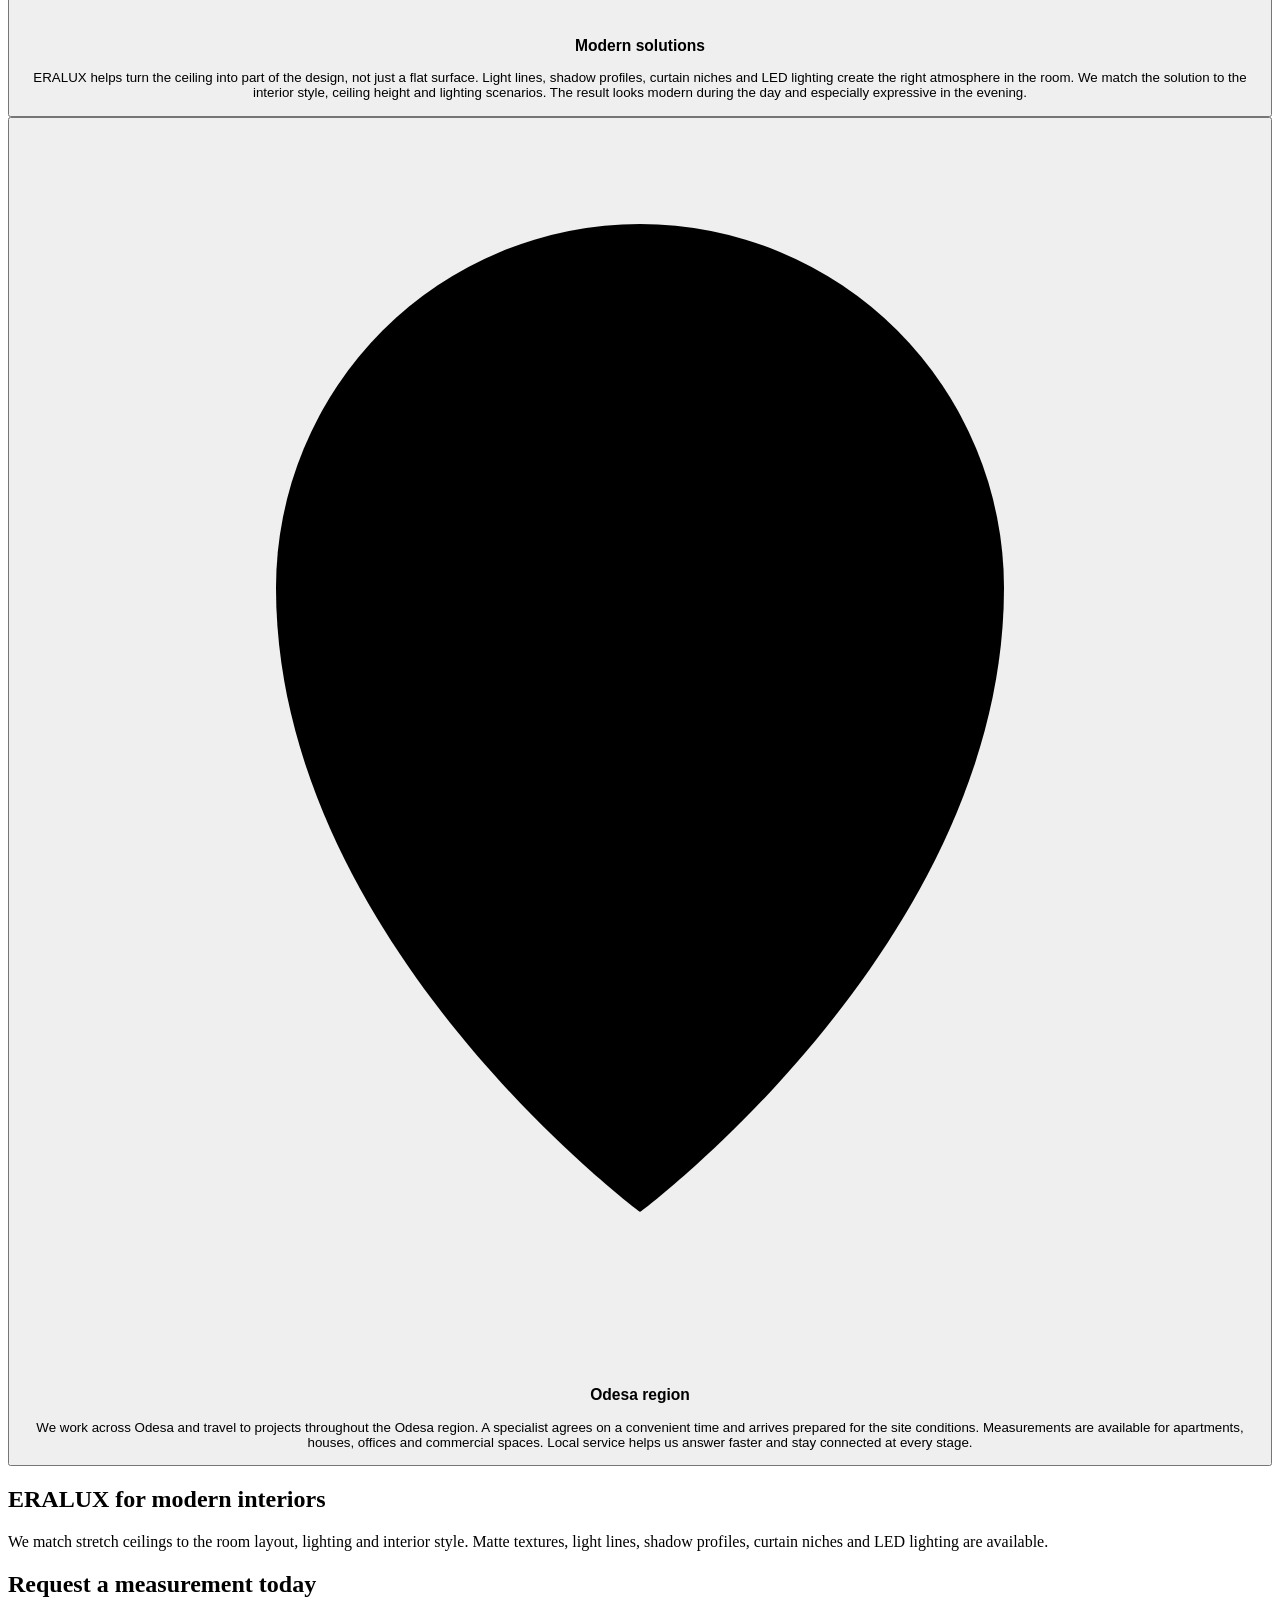
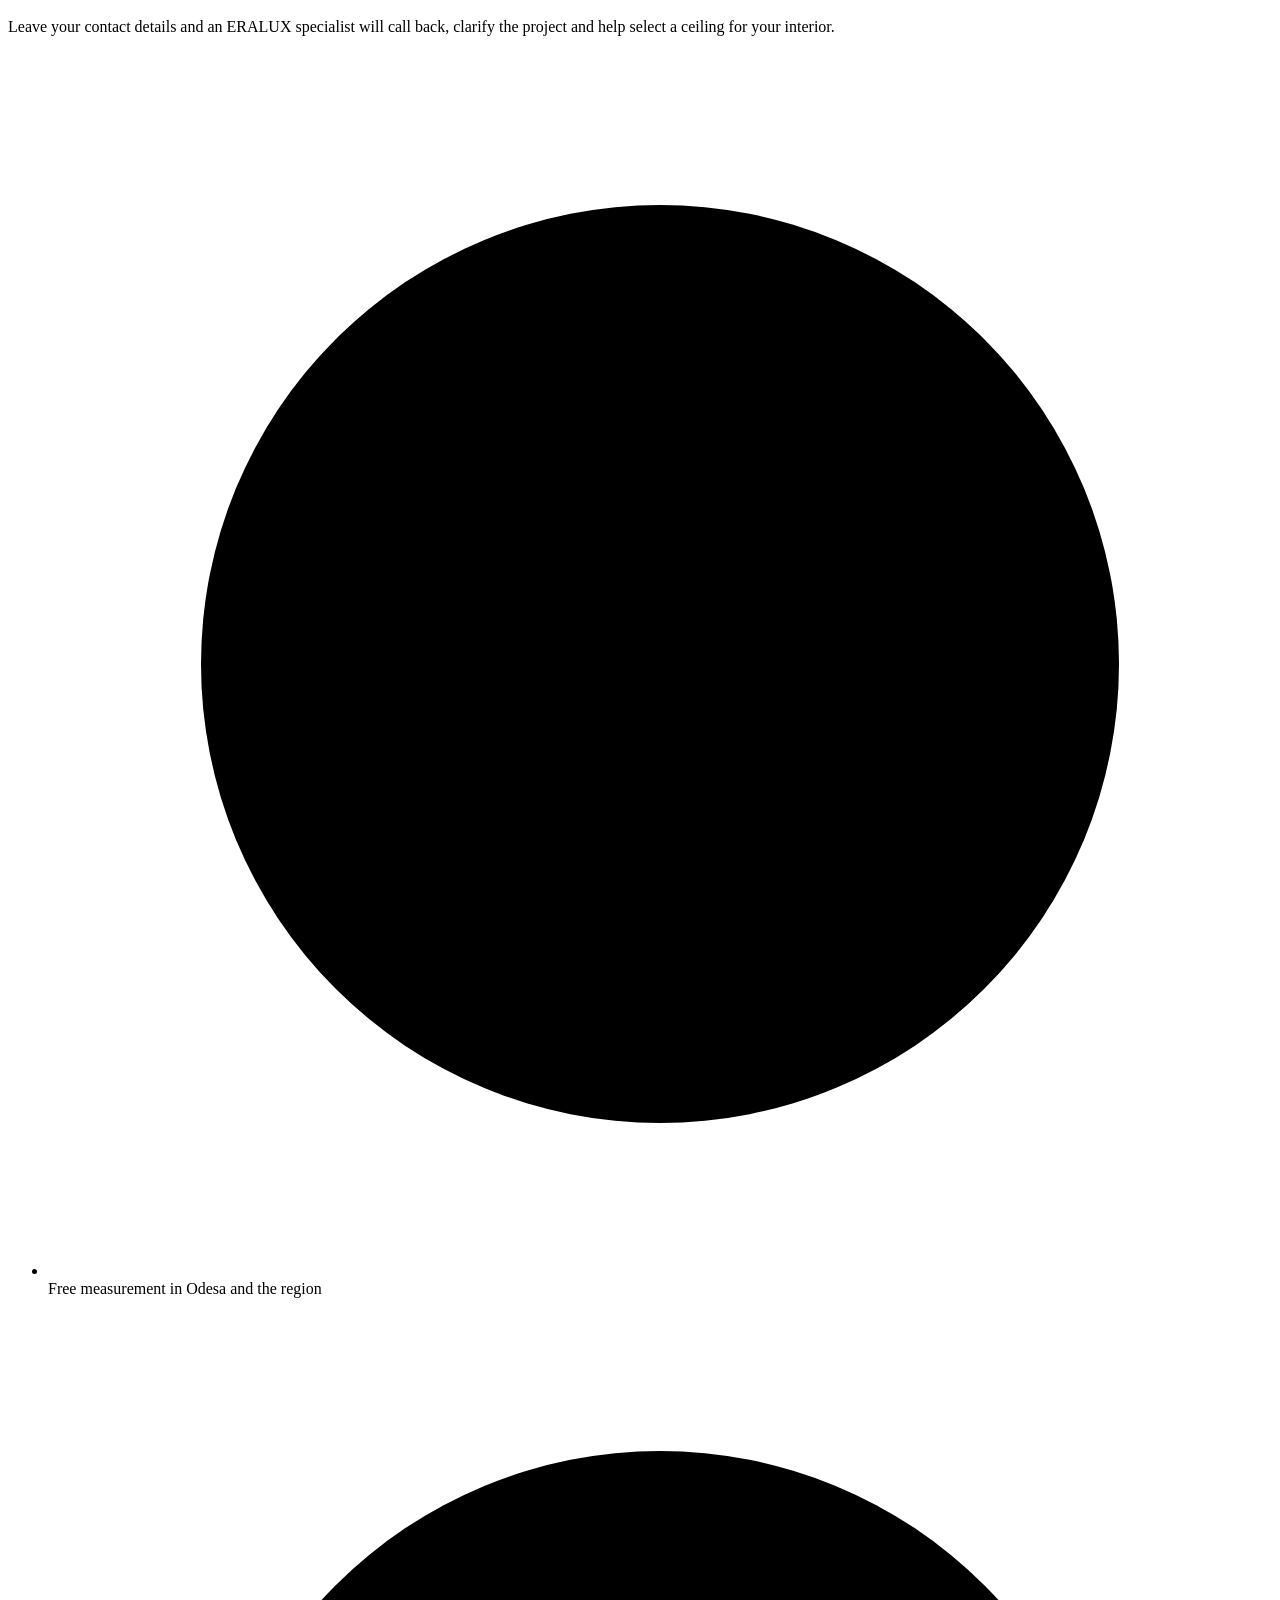
==== commit 68924f45: "Add ERALUX favicon footer fixes and Google verification" ====
--- a/deploy/prepared_original_site_update/en/index.html
+++ b/deploy/prepared_original_site_update/en/index.html
@@ -20,8 +20,14 @@
     <meta property="og:description" content="Stretch ceilings in Odesa and Odesa region. Free measurement, installation in 1 day, 12-year warranty, from 7 USD/m².">
     <meta property="og:url" content="https://eralux.od.ua/en/">
     <meta property="og:image" content="https://eralux.od.ua/img/eralux/eralux-hero-ceiling.jpg">
+    <meta name="google-site-verification" content="PLqSUexgDnCr7iKdnOhkQnnTcrPpUOend03cLJQK1lA">
     <script type="application/ld+json">{"@context": "https://schema.org", "@type": "LocalBusiness", "name": "ERALUX", "url": "https://eralux.od.ua/en/", "image": "https://eralux.od.ua/img/eralux/eralux-hero-ceiling.jpg", "email": "eralux.info@gmail.com", "telephone": ["+380968074894", "+380635703594"], "areaServed": ["Odesa", "Odesa region"], "priceRange": "$$", "description": "Stretch ceilings in Odesa and Odesa region. Free measurement, installation in 1 day, 12-year warranty, from 7 USD/m²."}</script>
-    <link rel="icon" href="/favicon.ico" type="image/x-icon">
+    <link rel="icon" href="/favicon.ico?v=eralux-1" sizes="any">
+    <link rel="icon" type="image/png" sizes="32x32" href="/favicon-32x32.png?v=eralux-1">
+    <link rel="icon" type="image/png" sizes="16x16" href="/favicon-16x16.png?v=eralux-1">
+    <link rel="apple-touch-icon" sizes="180x180" href="/apple-touch-icon.png?v=eralux-1">
+    <link rel="manifest" href="/site.webmanifest">
+    <meta name="theme-color" content="#151922">
 
     <meta property="og:title" content="Натяжные потолки в Одессе и Одесской области. Установка и обслуживание." />
     <meta property="og:type" content="website" />
@@ -75,25 +81,25 @@
 		</div>
 		
 		<div class="wrapper calc section">
-			<h2 class="title-dec">Калькулятор</h2> 
+			<h2 class="title-dec">Calculator</h2> 
 			<p class="calc__item calc__item-intro">
-				Расчёт стоимости натяжного потолка.	<br /> Для точного расчёта необходим замер! 
+				Stretch ceiling cost estimate.	<br /> A site measurement is required for an exact price! 
 			</p> 
 			
 			<div class="calc__item">
-				<p class="calc__item-name">Площадь помещения (м<sup>2</sup>)</p>
+				<p class="calc__item-name">Room area (m<sup>2</sup>)</p>
 				<input type="text" class="js-range-slider_square" name="calc_square" value="1" autocomplete="off" />
 			</div> 
 			<div class="calc__item">
-				<p class="calc__item-name">Периметр помещения (м)</p> 
+				<p class="calc__item-name">Room perimeter (m)</p> 
 				<input type="text" class="js-range-slider_perimeter" name="calc_perimeter" value="1" autocomplete="off" />
 			</div>
 			<div class="calc__item">
-				<p class="calc__item-name">Количество светильников</p> 
+				<p class="calc__item-name">Number of spotlights</p> 
 				<input type="text" class="js-range-slider_lights" name="calc_lights" value="0" autocomplete="off" />
 			</div>
 			<div class="calc__item">
-				<p class="calc__item-name">Цена с установкой</p> 
+				<p class="calc__item-name">Price with installation</p> 
 				<p class="calc__total"><span>7</span> USD/m²</p>
 				<a href="#callback" class="calc__callback buttonN buttonN-red btn-4 to-form">Calculate the price</a>	
 			</div> 
@@ -110,7 +116,7 @@
 				<div class="container footer__copyright">
 					<div class="footer__company">
 						<a href="javascript:void(0);" class="logo logo_white footer__logo">
-							<img class="logo__icon" src="/img/logo1.png" alt="логотип Твой Стиль">
+							<img class="logo__icon" src="/img/logo/eralux-logo-original-280.png" alt="ERALUX">
 						</a>
 					</div>
 					<p class="footer__year"><span>©  2003 – 2021 eralux.od.ua <br>Все права защищены. </span></p>
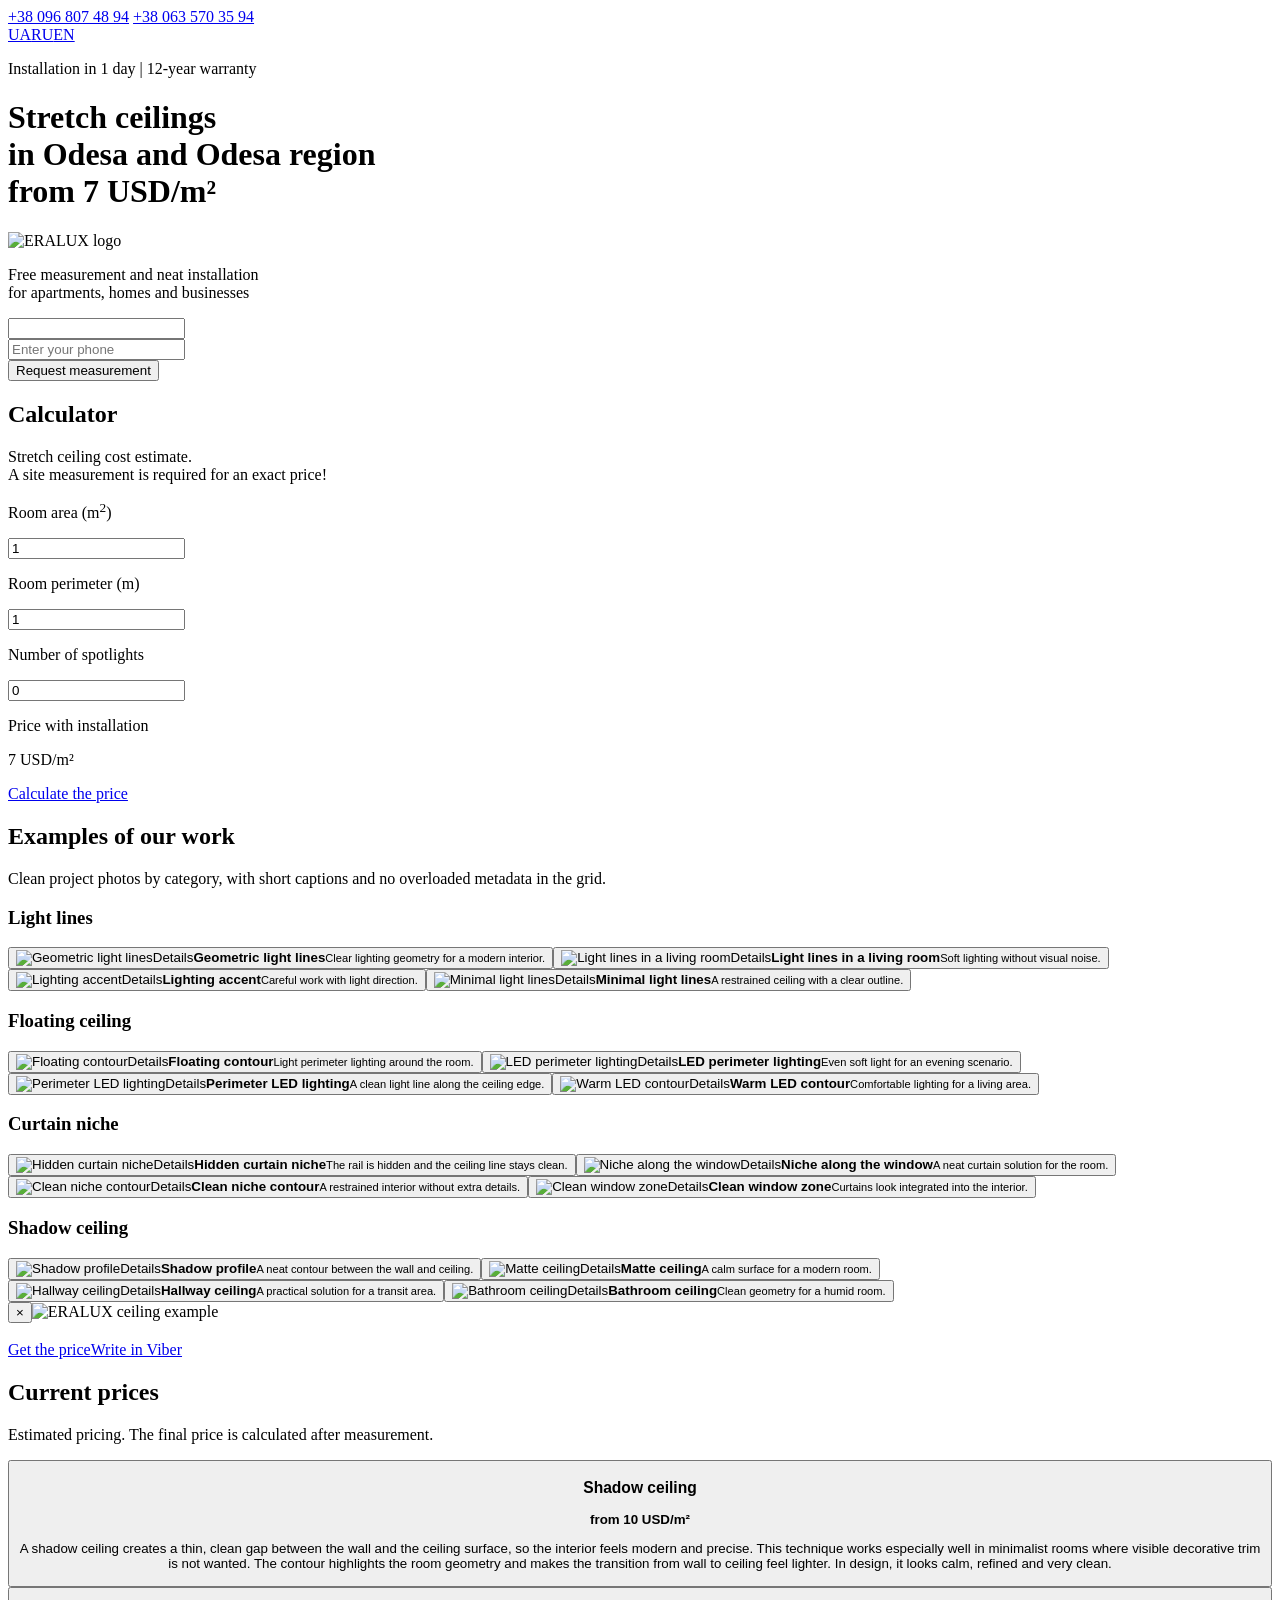
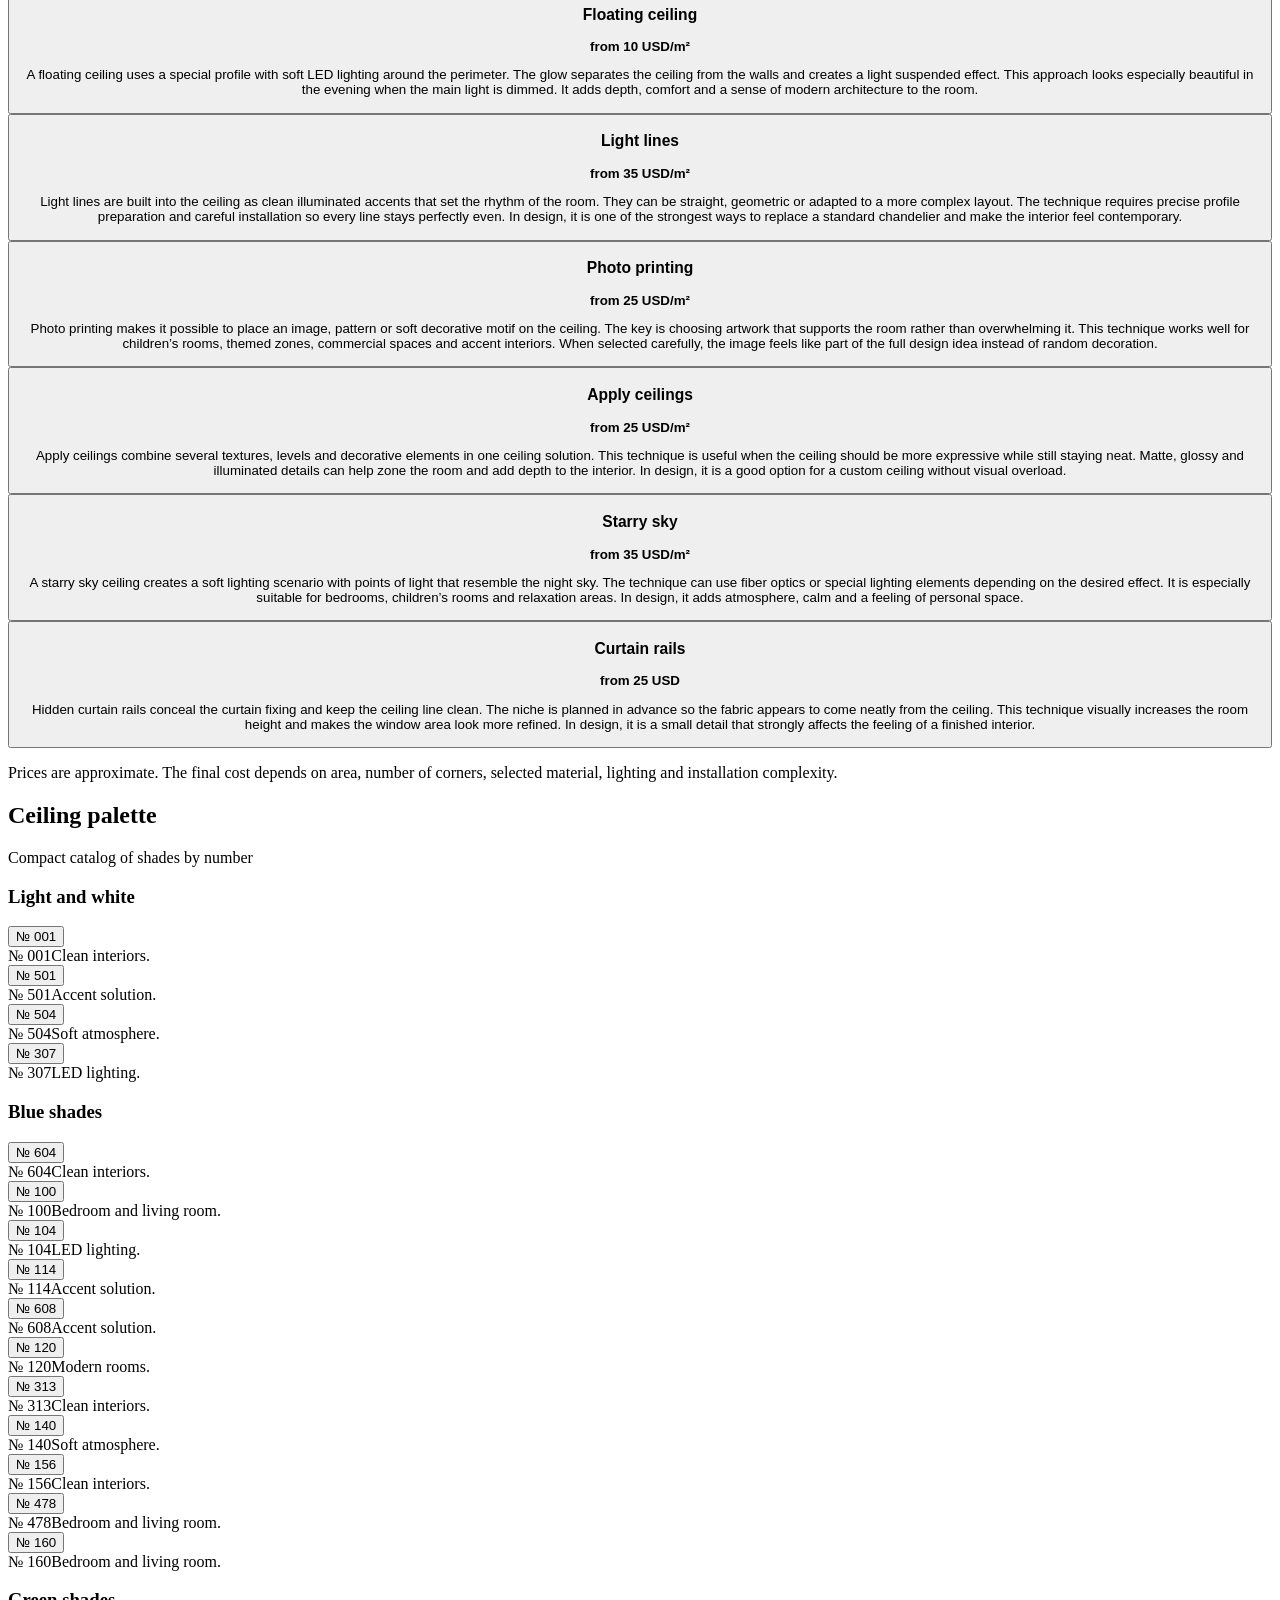
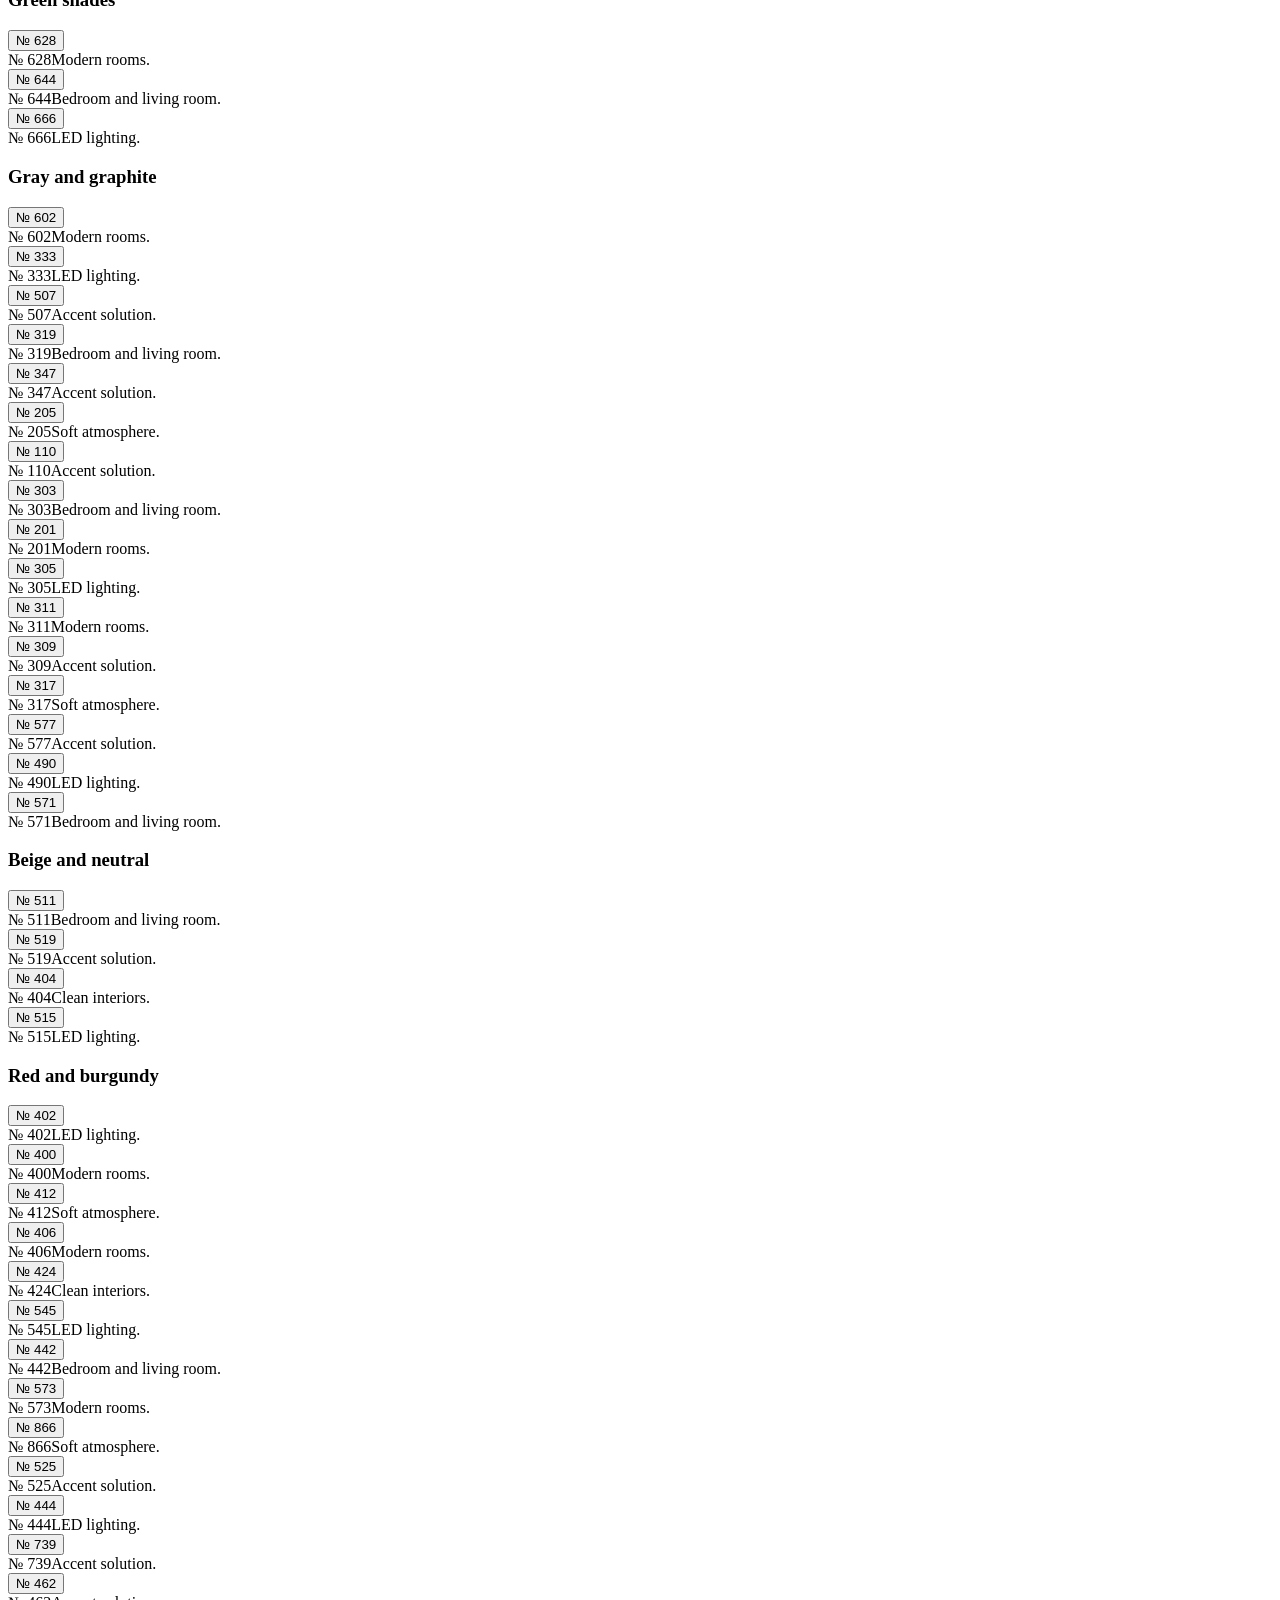
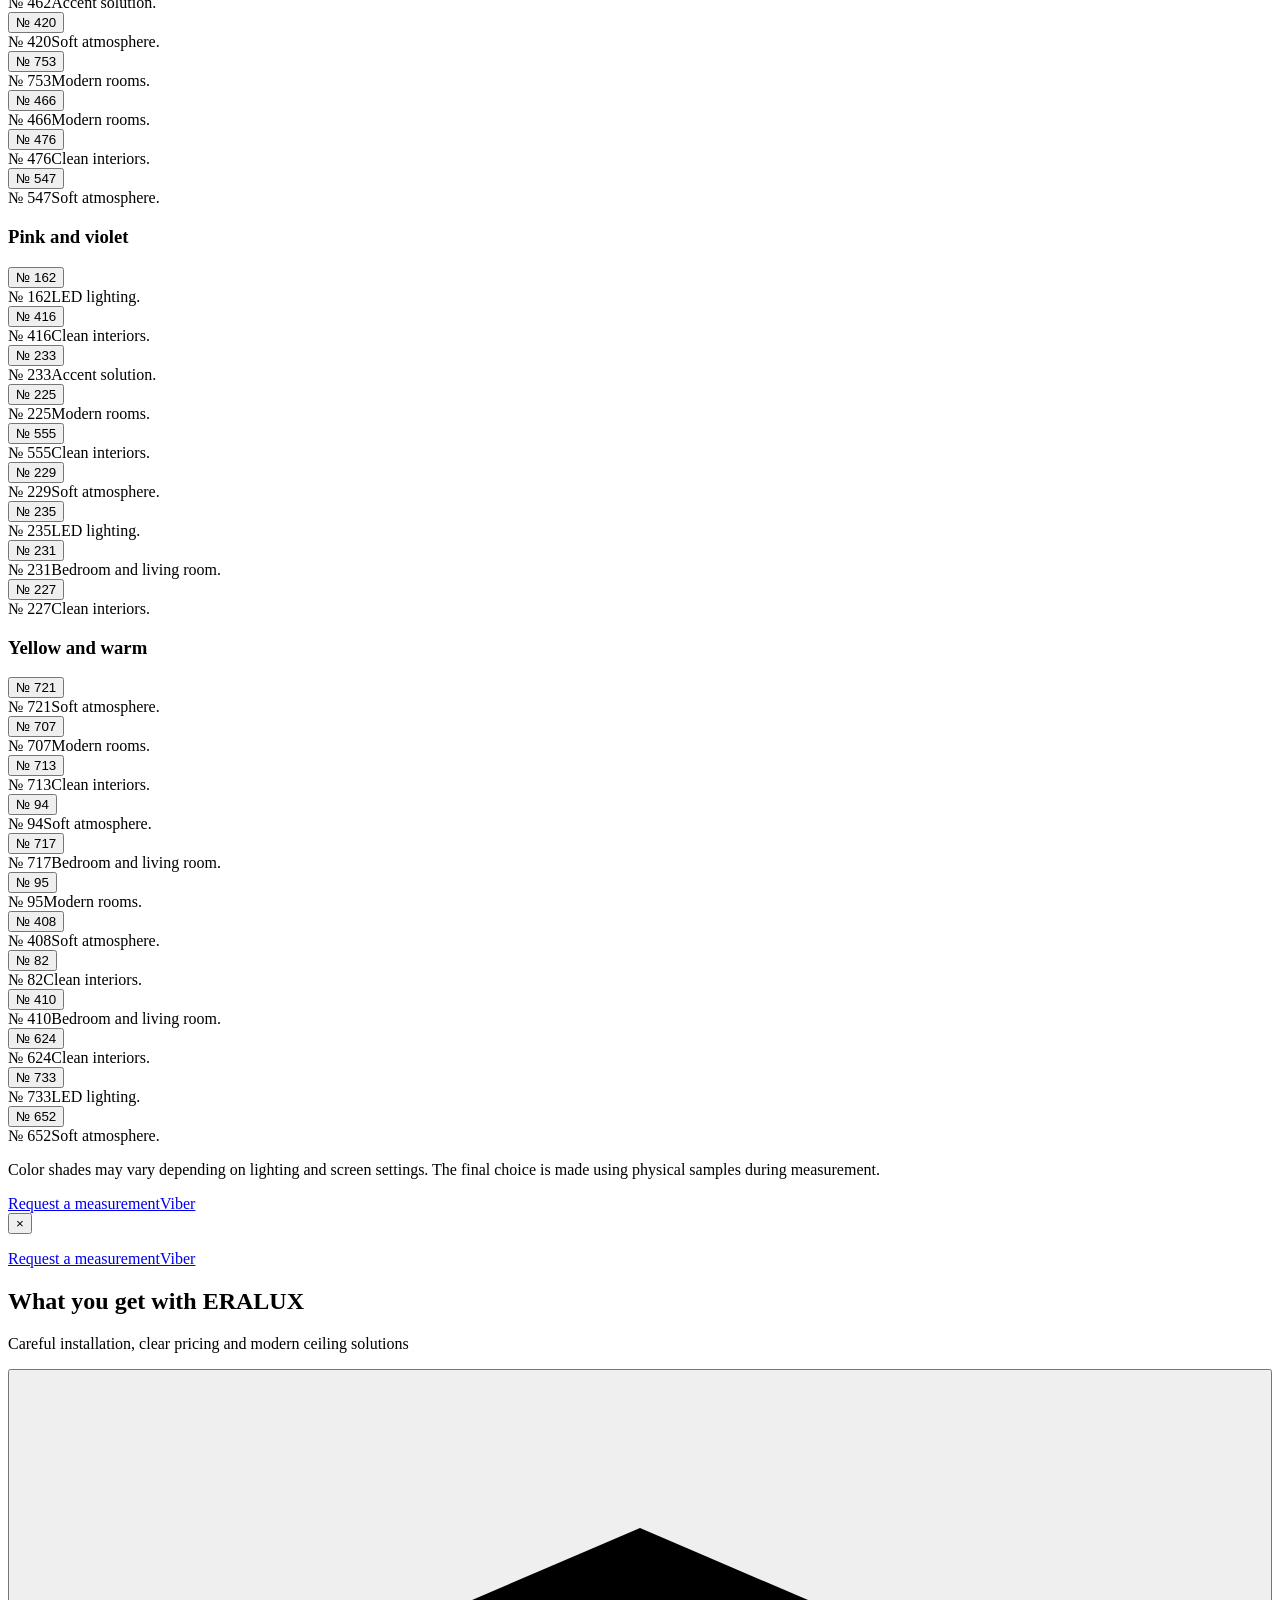
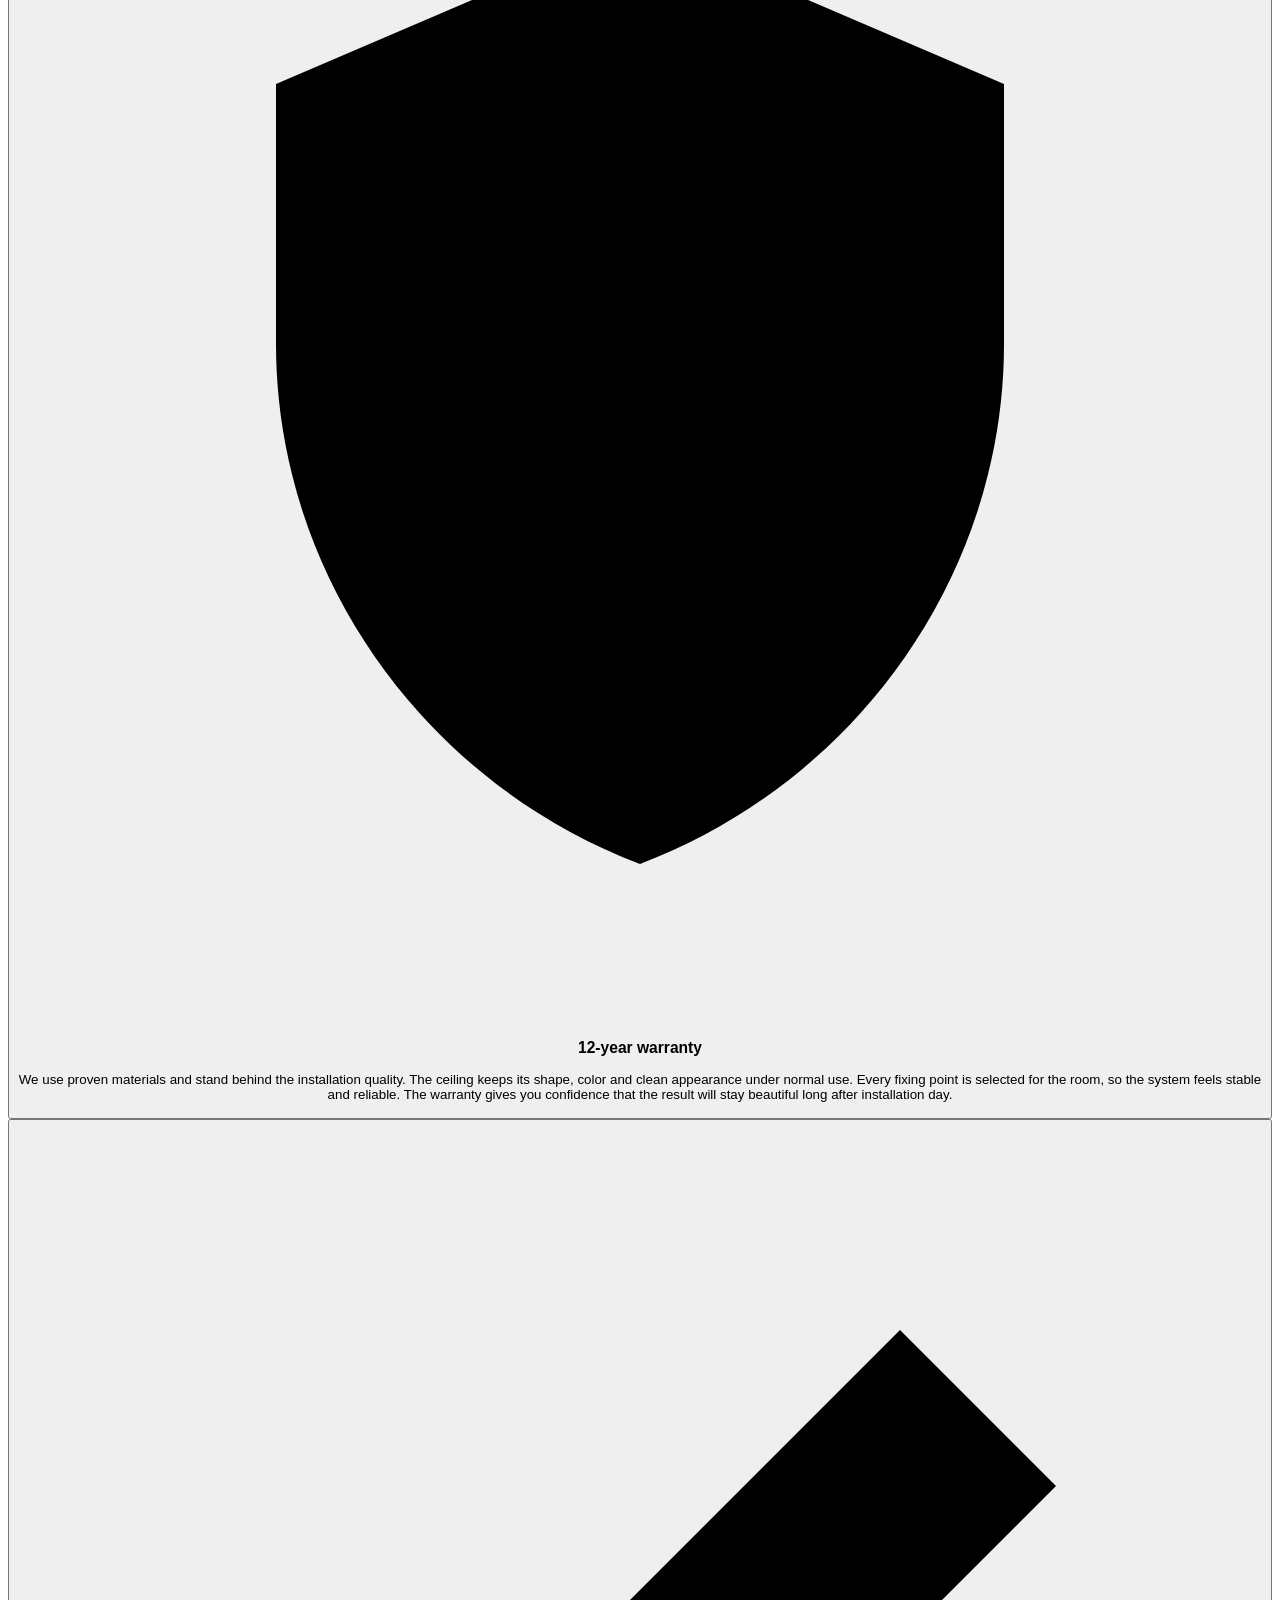
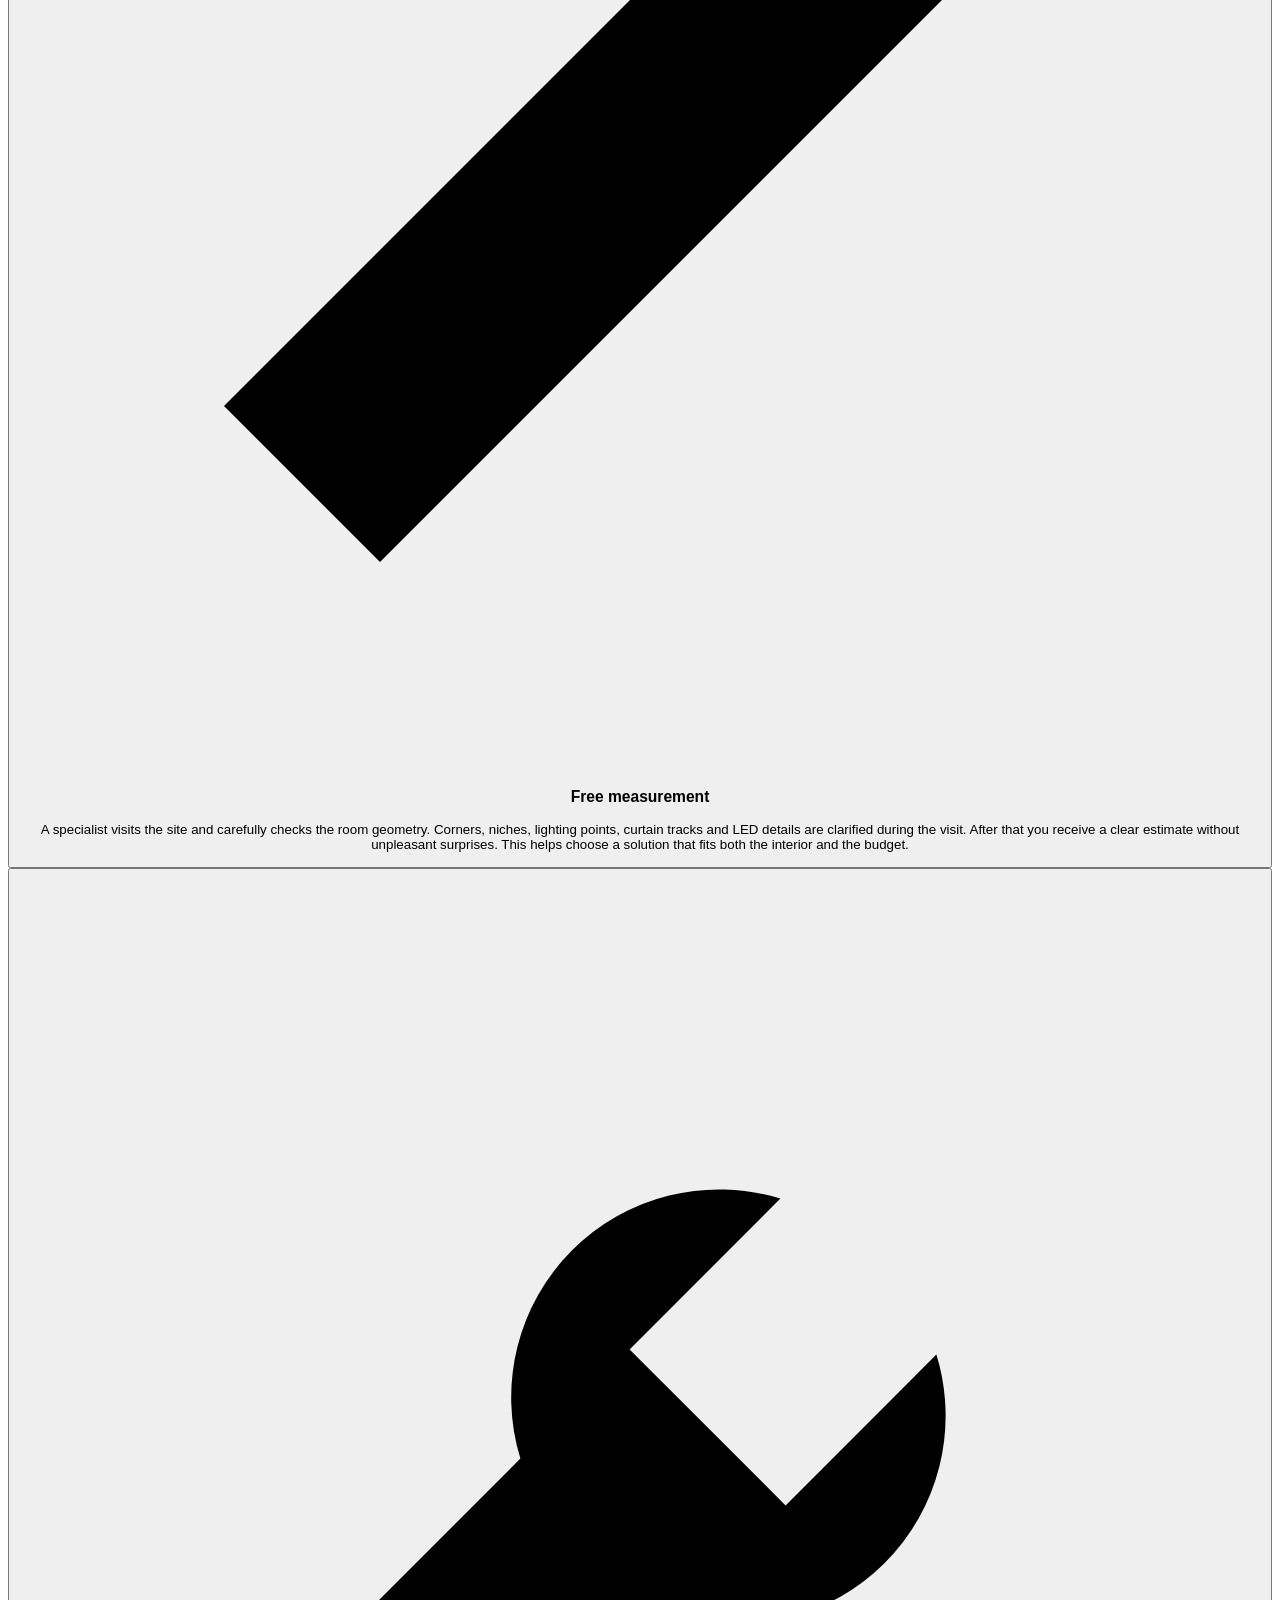
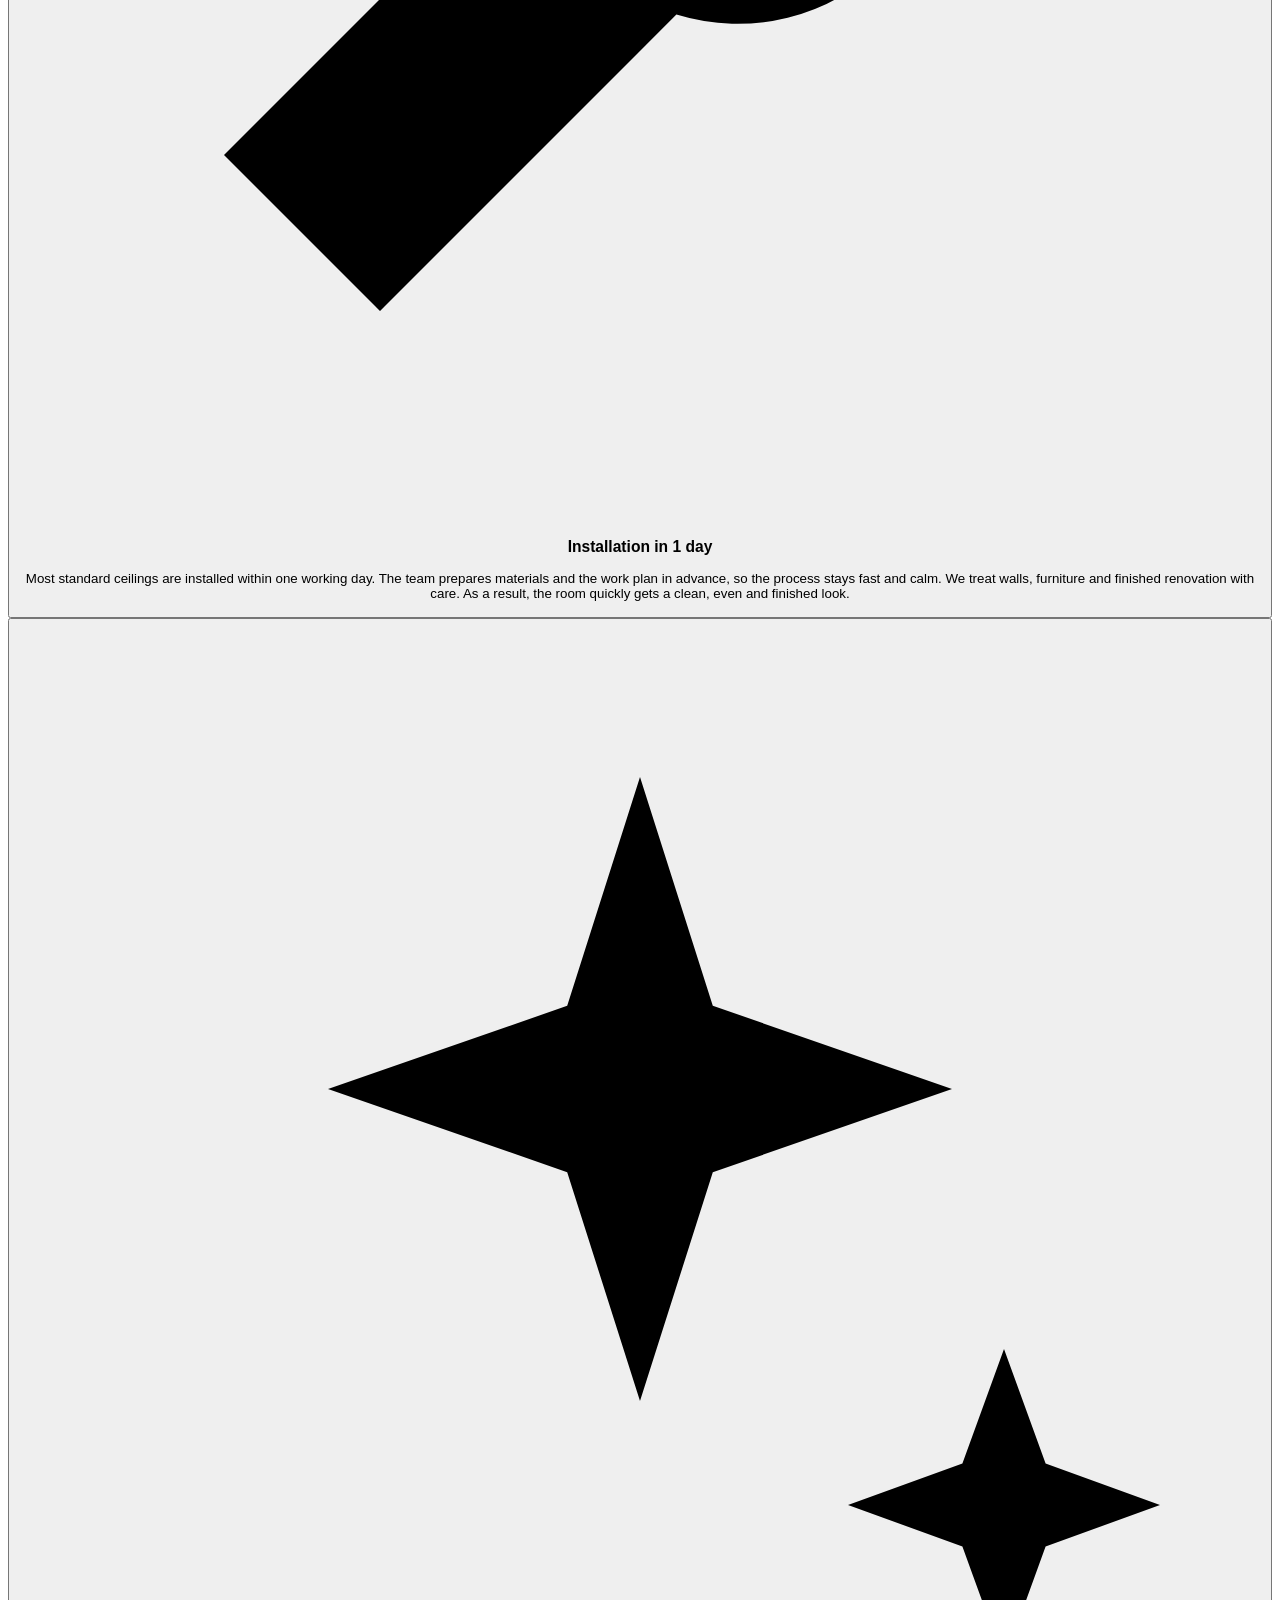
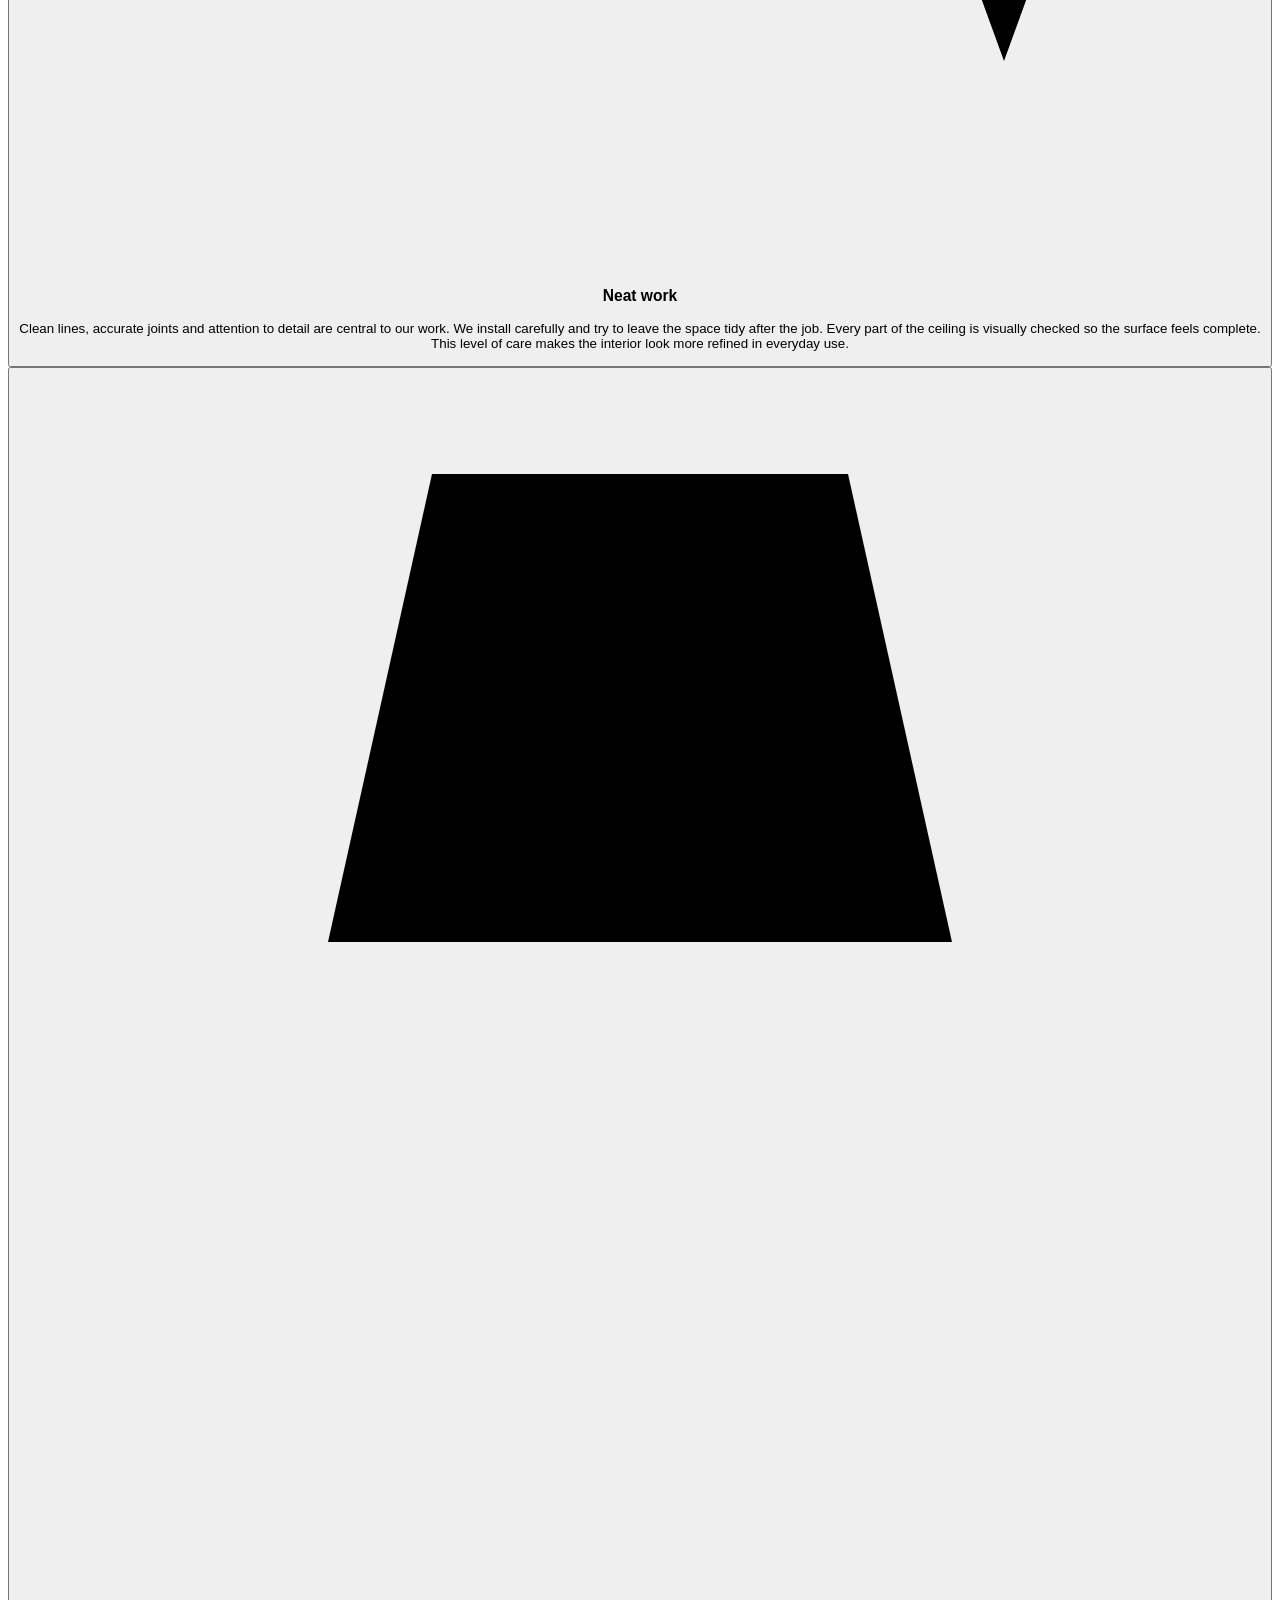
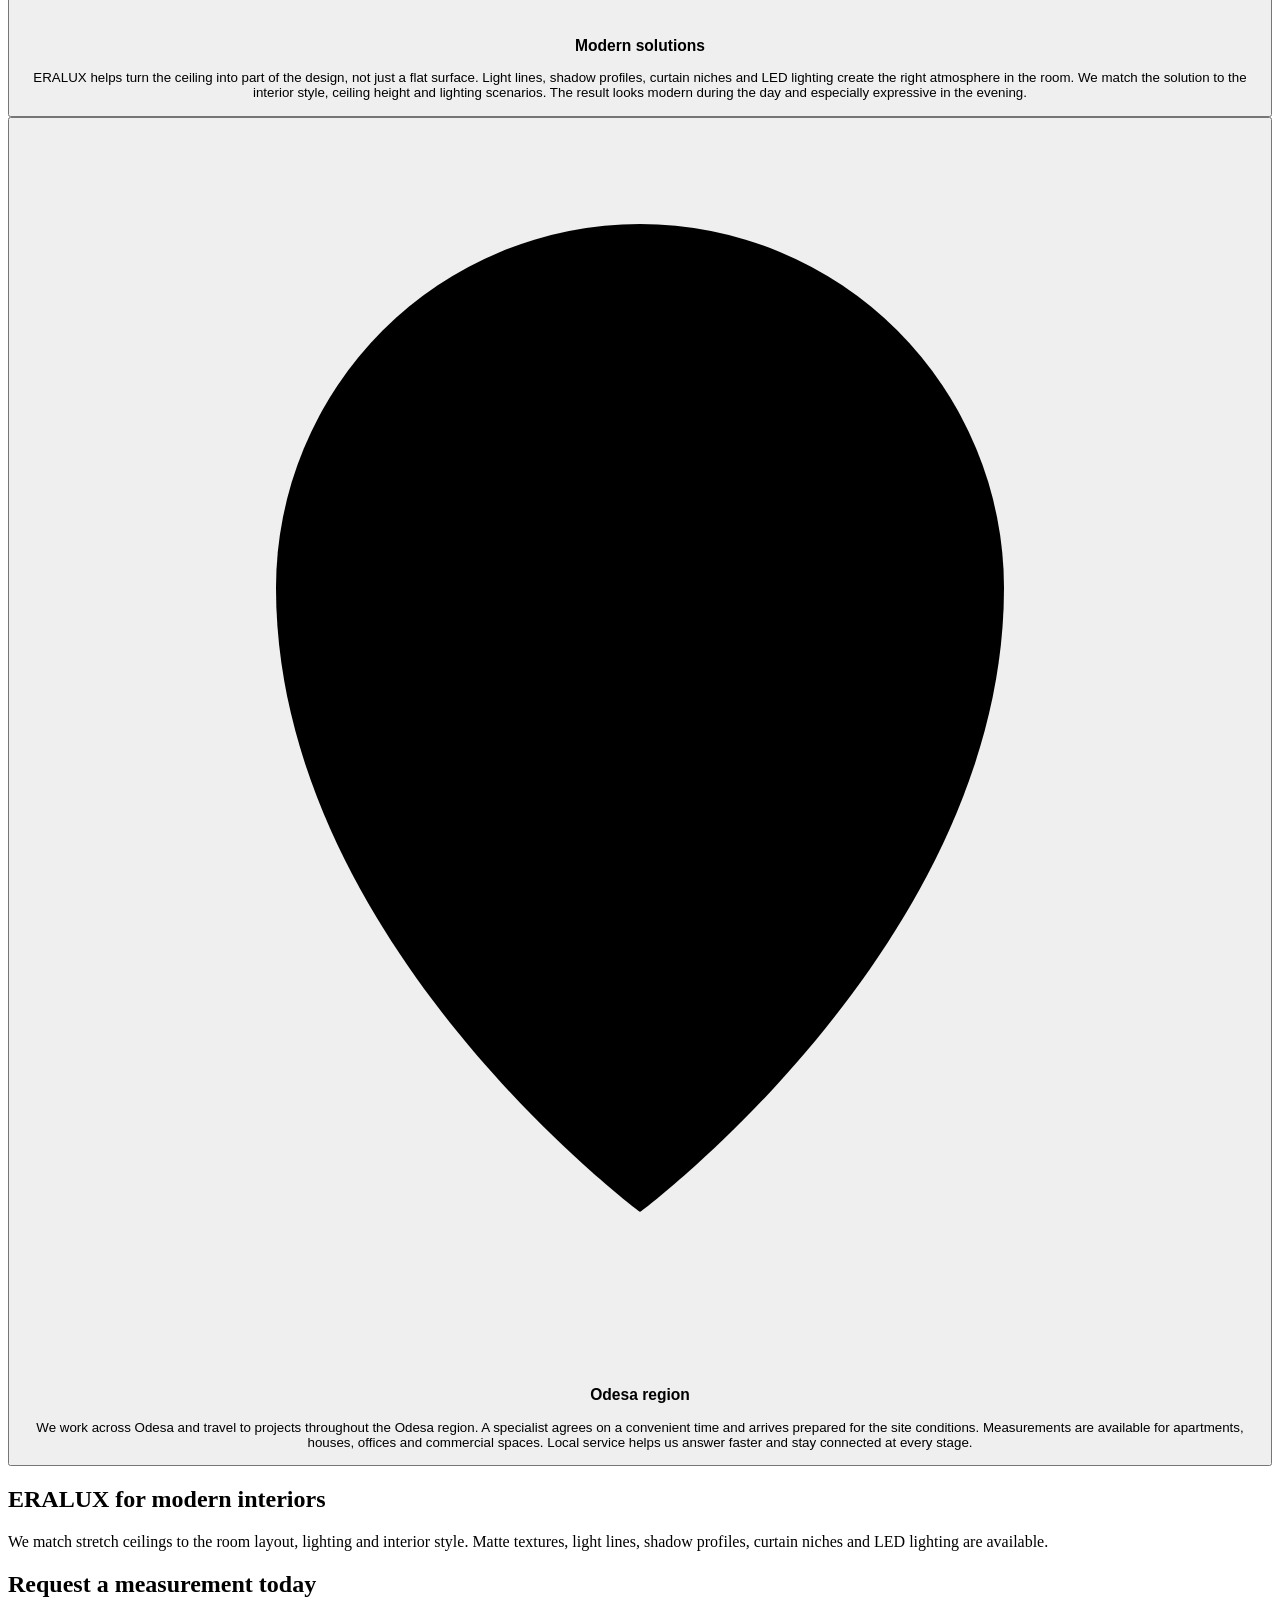
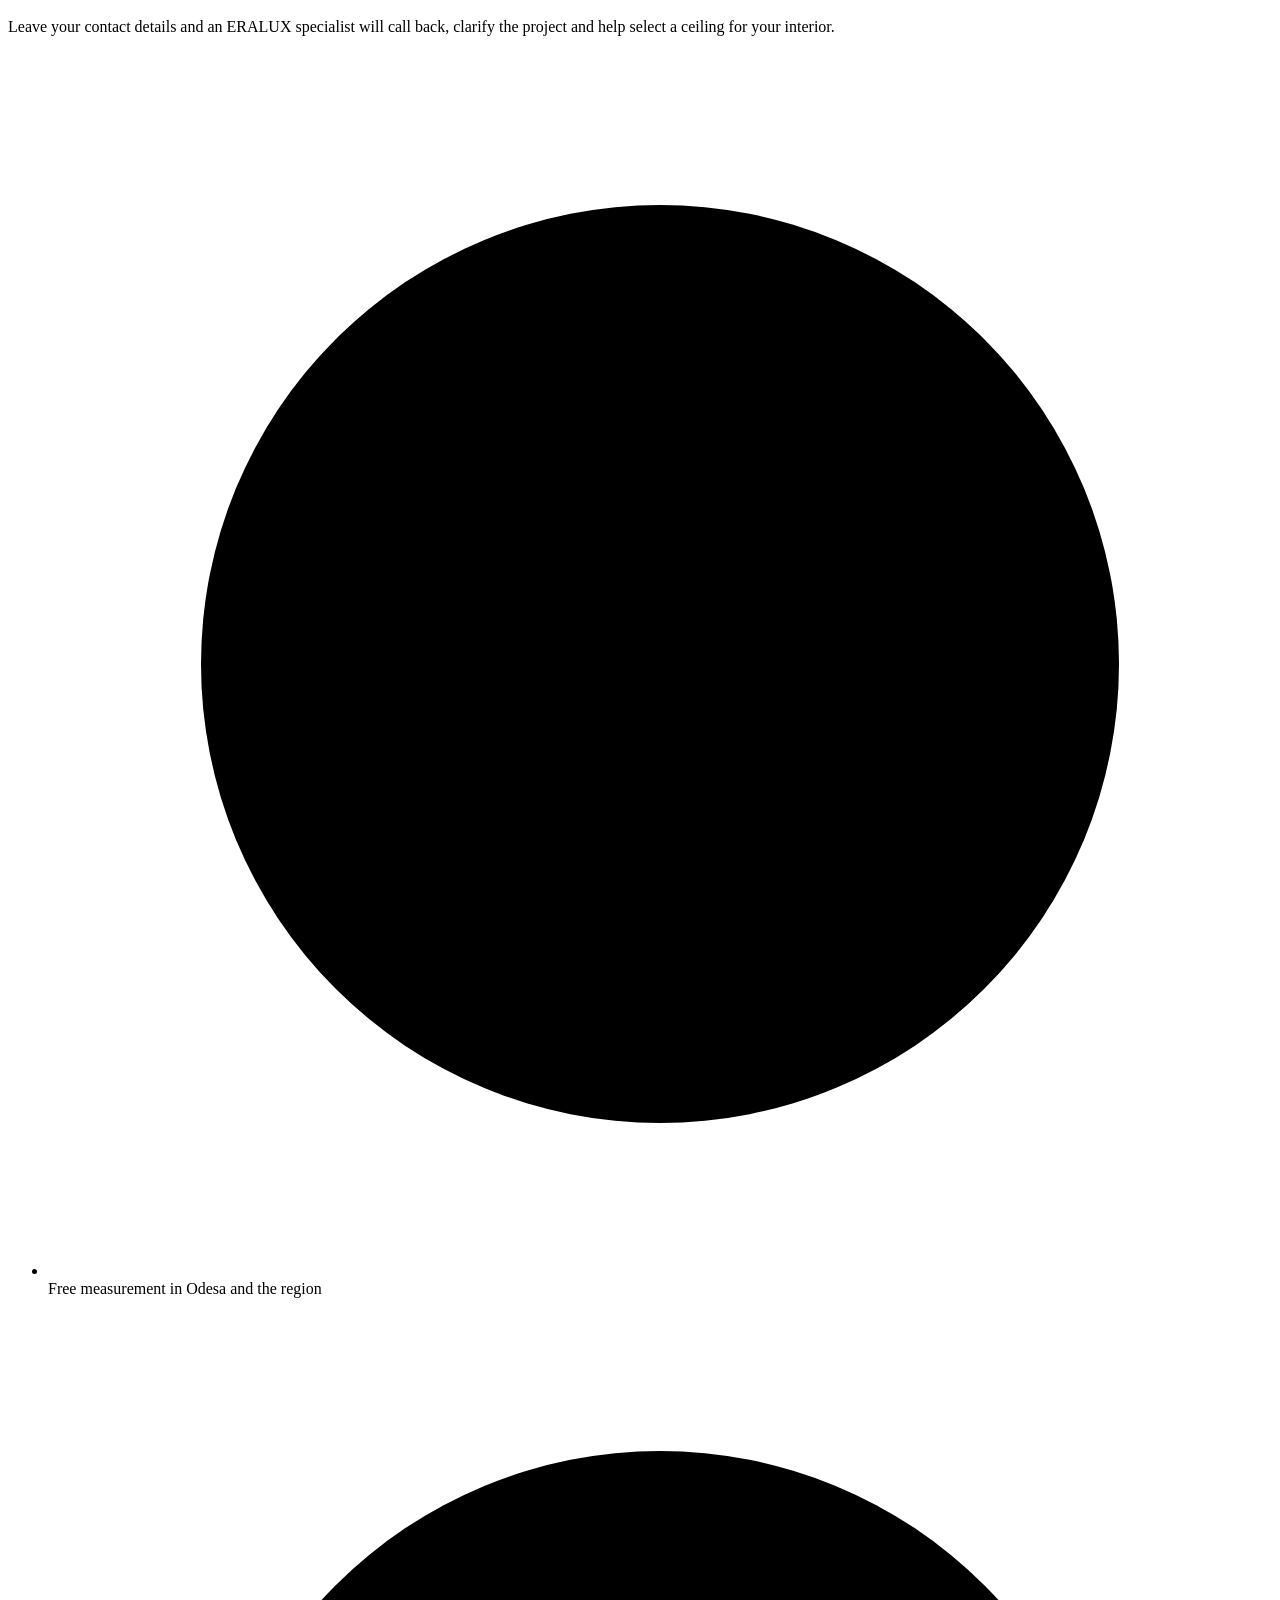
==== commit a81767cc: "Run full ERALUX site quality check" ====
--- a/deploy/prepared_original_site_update/en/index.html
+++ b/deploy/prepared_original_site_update/en/index.html
@@ -9,19 +9,20 @@
 	<link rel="stylesheet" href="/css/swiper-bundle.min.css">	
     <link rel="stylesheet" href="/css/app.css?v2">
     <link rel="stylesheet" href="/css/eralux-update.css?v=align-text-1">
-    <link rel="canonical" href="https://eralux.od.ua/en/">
-    <link rel="alternate" hreflang="ru-UA" href="https://eralux.od.ua/ru/">
-    <link rel="alternate" hreflang="uk-UA" href="https://eralux.od.ua/uk/">
-    <link rel="alternate" hreflang="en" href="https://eralux.od.ua/en/">
-    <link rel="alternate" hreflang="x-default" href="https://eralux.od.ua/uk/">
+    <link rel="canonical" href="https://eralux.pages.dev/en/">
+    <link rel="alternate" hreflang="ru-UA" href="https://eralux.pages.dev/ru/">
+    <link rel="alternate" hreflang="uk-UA" href="https://eralux.pages.dev/uk/">
+    <link rel="alternate" hreflang="en" href="https://eralux.pages.dev/en/">
+    <link rel="alternate" hreflang="x-default" href="https://eralux.pages.dev/uk/">
     <meta property="og:type" content="website">
     <meta property="og:site_name" content="ERALUX">
     <meta property="og:title" content="Stretch ceilings in Odesa and Odesa region | ERALUX">
     <meta property="og:description" content="Stretch ceilings in Odesa and Odesa region. Free measurement, installation in 1 day, 12-year warranty, from 7 USD/m².">
-    <meta property="og:url" content="https://eralux.od.ua/en/">
-    <meta property="og:image" content="https://eralux.od.ua/img/eralux/eralux-hero-ceiling.jpg">
+    <meta property="og:url" content="https://eralux.pages.dev/en/">
+    <meta property="og:image" content="https://eralux.pages.dev/img/eralux/eralux-hero-ceiling.jpg">
     <meta name="google-site-verification" content="PLqSUexgDnCr7iKdnOhkQnnTcrPpUOend03cLJQK1lA">
-    <script type="application/ld+json">{"@context": "https://schema.org", "@type": "LocalBusiness", "name": "ERALUX", "url": "https://eralux.od.ua/en/", "image": "https://eralux.od.ua/img/eralux/eralux-hero-ceiling.jpg", "email": "eralux.info@gmail.com", "telephone": ["+380968074894", "+380635703594"], "areaServed": ["Odesa", "Odesa region"], "priceRange": "$$", "description": "Stretch ceilings in Odesa and Odesa region. Free measurement, installation in 1 day, 12-year warranty, from 7 USD/m²."}</script>
+    <meta name="google-site-verification" content="f-IQOGQHTkJQ1HrfGQmwMwRLY1H2sToqqg50KmNlcFw">
+    <script type="application/ld+json">{"@context": "https://schema.org", "@type": "LocalBusiness", "name": "ERALUX", "url": "https://eralux.pages.dev/en/", "image": "https://eralux.pages.dev/img/eralux/eralux-hero-ceiling.jpg", "email": "eralux.info@gmail.com", "telephone": ["+380968074894", "+380635703594"], "areaServed": ["Odesa", "Odesa region"], "priceRange": "$$", "description": "Stretch ceilings in Odesa and Odesa region. Free measurement, installation in 1 day, 12-year warranty, from 7 USD/m²."}</script>
     <link rel="icon" href="/favicon.ico?v=eralux-1" sizes="any">
     <link rel="icon" type="image/png" sizes="32x32" href="/favicon-32x32.png?v=eralux-1">
     <link rel="icon" type="image/png" sizes="16x16" href="/favicon-16x16.png?v=eralux-1">
@@ -105,7 +106,7 @@
 			</div> 
 		</div>
 		
-		<section class="eralux-work-gallery eralux-section" id="gallery"><div class="eralux-container"><div class="eralux-section-head"><h2>Examples of our work</h2><p>Clean project photos by category, with short captions and no overloaded metadata in the grid.</p></div><section class="work-category"><h3>Light lines</h3><div class="work-grid"><button class="work-photo-card" type="button" data-work-image="/img/eralux/eralux-signed-light-lines-01.jpg" data-work-title="Geometric light lines" data-work-description="Clear lighting geometry for a modern interior." data-work-meta="Location: Odesa | Area: measured individually | Texture: matte | Lighting: LED / light lines | Technology: profile selected for the project"><span class="work-photo-card__media"><img src="/img/eralux/eralux-signed-light-lines-01.jpg" alt="Geometric light lines" loading="lazy"><span class="work-photo-card__overlay">Details</span></span><span class="work-photo-card__body"><strong>Geometric light lines</strong><small>Clear lighting geometry for a modern interior.</small></span></button><button class="work-photo-card" type="button" data-work-image="/img/eralux/eralux-signed-light-lines-02.jpg" data-work-title="Light lines in a living room" data-work-description="Soft lighting without visual noise." data-work-meta="Location: Odesa | Area: measured individually | Texture: matte | Lighting: LED / light lines | Technology: profile selected for the project"><span class="work-photo-card__media"><img src="/img/eralux/eralux-signed-light-lines-02.jpg" alt="Light lines in a living room" loading="lazy"><span class="work-photo-card__overlay">Details</span></span><span class="work-photo-card__body"><strong>Light lines in a living room</strong><small>Soft lighting without visual noise.</small></span></button><button class="work-photo-card" type="button" data-work-image="/img/eralux/eralux-signed-light-lines-03.jpg" data-work-title="Lighting accent" data-work-description="Careful work with light direction." data-work-meta="Location: Odesa | Area: measured individually | Texture: matte | Lighting: LED / light lines | Technology: profile selected for the project"><span class="work-photo-card__media"><img src="/img/eralux/eralux-signed-light-lines-03.jpg" alt="Lighting accent" loading="lazy"><span class="work-photo-card__overlay">Details</span></span><span class="work-photo-card__body"><strong>Lighting accent</strong><small>Careful work with light direction.</small></span></button><button class="work-photo-card" type="button" data-work-image="/img/eralux/eralux-signed-light-lines-04.jpg" data-work-title="Minimal light lines" data-work-description="A restrained ceiling with a clear outline." data-work-meta="Location: Odesa | Area: measured individually | Texture: matte | Lighting: LED / light lines | Technology: profile selected for the project"><span class="work-photo-card__media"><img src="/img/eralux/eralux-signed-light-lines-04.jpg" alt="Minimal light lines" loading="lazy"><span class="work-photo-card__overlay">Details</span></span><span class="work-photo-card__body"><strong>Minimal light lines</strong><small>A restrained ceiling with a clear outline.</small></span></button></div></section><section class="work-category"><h3>Floating ceiling</h3><div class="work-grid"><button class="work-photo-card" type="button" data-work-image="/img/eralux/eralux-gallery-led-perimeter-01.jpg" data-work-title="Floating contour" data-work-description="Light perimeter lighting around the room." data-work-meta="Location: Odesa | Area: measured individually | Texture: matte | Lighting: LED / light lines | Technology: profile selected for the project"><span class="work-photo-card__media"><img src="/img/eralux/eralux-gallery-led-perimeter-01.jpg" alt="Floating contour" loading="lazy"><span class="work-photo-card__overlay">Details</span></span><span class="work-photo-card__body"><strong>Floating contour</strong><small>Light perimeter lighting around the room.</small></span></button><button class="work-photo-card" type="button" data-work-image="/img/eralux/eralux-gallery-led-perimeter-02.jpg" data-work-title="LED perimeter lighting" data-work-description="Even soft light for an evening scenario." data-work-meta="Location: Odesa | Area: measured individually | Texture: matte | Lighting: LED / light lines | Technology: profile selected for the project"><span class="work-photo-card__media"><img src="/img/eralux/eralux-gallery-led-perimeter-02.jpg" alt="LED perimeter lighting" loading="lazy"><span class="work-photo-card__overlay">Details</span></span><span class="work-photo-card__body"><strong>LED perimeter lighting</strong><small>Even soft light for an evening scenario.</small></span></button><button class="work-photo-card" type="button" data-work-image="/img/eralux/eralux-internet-perimeter-lighting.jpg" data-work-title="Perimeter LED lighting" data-work-description="A clean light line along the ceiling edge." data-work-meta="Location: Odesa | Area: measured individually | Texture: matte | Lighting: LED / light lines | Technology: profile selected for the project"><span class="work-photo-card__media"><img src="/img/eralux/eralux-internet-perimeter-lighting.jpg" alt="Perimeter LED lighting" loading="lazy"><span class="work-photo-card__overlay">Details</span></span><span class="work-photo-card__body"><strong>Perimeter LED lighting</strong><small>A clean light line along the ceiling edge.</small></span></button><button class="work-photo-card" type="button" data-work-image="/img/eralux/eralux-signed-led-perimeter-02.jpg" data-work-title="Warm LED contour" data-work-description="Comfortable lighting for a living area." data-work-meta="Location: Odesa | Area: measured individually | Texture: matte | Lighting: LED / light lines | Technology: profile selected for the project"><span class="work-photo-card__media"><img src="/img/eralux/eralux-signed-led-perimeter-02.jpg" alt="Warm LED contour" loading="lazy"><span class="work-photo-card__overlay">Details</span></span><span class="work-photo-card__body"><strong>Warm LED contour</strong><small>Comfortable lighting for a living area.</small></span></button></div></section><section class="work-category"><h3>Curtain niche</h3><div class="work-grid"><button class="work-photo-card" type="button" data-work-image="/img/eralux/eralux-gallery-curtain-niche-01.jpg" data-work-title="Hidden curtain niche" data-work-description="The rail is hidden and the ceiling line stays clean." data-work-meta="Location: Odesa | Area: measured individually | Texture: matte | Lighting: LED / light lines | Technology: profile selected for the project"><span class="work-photo-card__media"><img src="/img/eralux/eralux-gallery-curtain-niche-01.jpg" alt="Hidden curtain niche" loading="lazy"><span class="work-photo-card__overlay">Details</span></span><span class="work-photo-card__body"><strong>Hidden curtain niche</strong><small>The rail is hidden and the ceiling line stays clean.</small></span></button><button class="work-photo-card" type="button" data-work-image="/img/eralux/eralux-gallery-curtain-niche-02.jpg" data-work-title="Niche along the window" data-work-description="A neat curtain solution for the room." data-work-meta="Location: Odesa | Area: measured individually | Texture: matte | Lighting: LED / light lines | Technology: profile selected for the project"><span class="work-photo-card__media"><img src="/img/eralux/eralux-gallery-curtain-niche-02.jpg" alt="Niche along the window" loading="lazy"><span class="work-photo-card__overlay">Details</span></span><span class="work-photo-card__body"><strong>Niche along the window</strong><small>A neat curtain solution for the room.</small></span></button><button class="work-photo-card" type="button" data-work-image="/img/eralux/eralux-signed-curtain-niche-01.jpg" data-work-title="Clean niche contour" data-work-description="A restrained interior without extra details." data-work-meta="Location: Odesa | Area: measured individually | Texture: matte | Lighting: LED / light lines | Technology: profile selected for the project"><span class="work-photo-card__media"><img src="/img/eralux/eralux-signed-curtain-niche-01.jpg" alt="Clean niche contour" loading="lazy"><span class="work-photo-card__overlay">Details</span></span><span class="work-photo-card__body"><strong>Clean niche contour</strong><small>A restrained interior without extra details.</small></span></button><button class="work-photo-card" type="button" data-work-image="/img/eralux/eralux-signed-curtain-niche-02.jpg" data-work-title="Clean window zone" data-work-description="Curtains look integrated into the interior." data-work-meta="Location: Odesa | Area: measured individually | Texture: matte | Lighting: LED / light lines | Technology: profile selected for the project"><span class="work-photo-card__media"><img src="/img/eralux/eralux-signed-curtain-niche-02.jpg" alt="Clean window zone" loading="lazy"><span class="work-photo-card__overlay">Details</span></span><span class="work-photo-card__body"><strong>Clean window zone</strong><small>Curtains look integrated into the interior.</small></span></button></div></section><section class="work-category"><h3>Shadow ceiling</h3><div class="work-grid"><button class="work-photo-card" type="button" data-work-image="/img/eralux/eralux-gallery-shadow-ceiling-01.jpg" data-work-title="Shadow profile" data-work-description="A neat contour between the wall and ceiling." data-work-meta="Location: Odesa | Area: measured individually | Texture: matte | Lighting: LED / light lines | Technology: profile selected for the project"><span class="work-photo-card__media"><img src="/img/eralux/eralux-gallery-shadow-ceiling-01.jpg" alt="Shadow profile" loading="lazy"><span class="work-photo-card__overlay">Details</span></span><span class="work-photo-card__body"><strong>Shadow profile</strong><small>A neat contour between the wall and ceiling.</small></span></button><button class="work-photo-card" type="button" data-work-image="/img/eralux/eralux-gallery-bedroom-ceiling-01.jpg" data-work-title="Matte ceiling" data-work-description="A calm surface for a modern room." data-work-meta="Location: Odesa | Area: measured individually | Texture: matte | Lighting: LED / light lines | Technology: profile selected for the project"><span class="work-photo-card__media"><img src="/img/eralux/eralux-gallery-bedroom-ceiling-01.jpg" alt="Matte ceiling" loading="lazy"><span class="work-photo-card__overlay">Details</span></span><span class="work-photo-card__body"><strong>Matte ceiling</strong><small>A calm surface for a modern room.</small></span></button><button class="work-photo-card" type="button" data-work-image="/img/eralux/eralux-gallery-hallway-ceiling-01.jpg" data-work-title="Hallway ceiling" data-work-description="A practical solution for a transit area." data-work-meta="Location: Odesa | Area: measured individually | Texture: matte | Lighting: LED / light lines | Technology: profile selected for the project"><span class="work-photo-card__media"><img src="/img/eralux/eralux-gallery-hallway-ceiling-01.jpg" alt="Hallway ceiling" loading="lazy"><span class="work-photo-card__overlay">Details</span></span><span class="work-photo-card__body"><strong>Hallway ceiling</strong><small>A practical solution for a transit area.</small></span></button><button class="work-photo-card" type="button" data-work-image="/img/eralux/eralux-gallery-bathroom-ceiling-01.jpg" data-work-title="Bathroom ceiling" data-work-description="Clean geometry for a humid room." data-work-meta="Location: Odesa | Area: measured individually | Texture: matte | Lighting: LED / light lines | Technology: profile selected for the project"><span class="work-photo-card__media"><img src="/img/eralux/eralux-gallery-bathroom-ceiling-01.jpg" alt="Bathroom ceiling" loading="lazy"><span class="work-photo-card__overlay">Details</span></span><span class="work-photo-card__body"><strong>Bathroom ceiling</strong><small>Clean geometry for a humid room.</small></span></button></div></section></div></section><div class="work-modal" aria-hidden="true"><div class="work-modal__backdrop" data-work-close></div><div class="work-modal__dialog" role="dialog" aria-modal="true"><button class="work-modal__close" type="button" data-work-close aria-label="Close">×</button><img class="work-modal__image" src="" alt=""><div class="work-modal__body"><h3></h3><p class="work-modal__description"></p><p class="work-modal__meta"></p><div class="work-modal__actions"><a href="#callback">Get the price</a><a href="https://viber.me/380968074894">Write in Viber</a></div></div></div></div>
+		<section class="eralux-work-gallery eralux-section" id="gallery"><div class="eralux-container"><div class="eralux-section-head"><h2>Examples of our work</h2><p>Clean project photos by category, with short captions and no overloaded metadata in the grid.</p></div><section class="work-category"><h3>Light lines</h3><div class="work-grid"><button class="work-photo-card" type="button" data-work-image="/img/eralux/eralux-signed-light-lines-01.jpg" data-work-title="Geometric light lines" data-work-description="Clear lighting geometry for a modern interior." data-work-meta="Location: Odesa | Area: measured individually | Texture: matte | Lighting: LED / light lines | Technology: profile selected for the project"><span class="work-photo-card__media"><img src="/img/eralux/eralux-signed-light-lines-01.jpg" alt="Geometric light lines" loading="lazy"><span class="work-photo-card__overlay">Details</span></span><span class="work-photo-card__body"><strong>Geometric light lines</strong><small>Clear lighting geometry for a modern interior.</small></span></button><button class="work-photo-card" type="button" data-work-image="/img/eralux/eralux-signed-light-lines-02.jpg" data-work-title="Light lines in a living room" data-work-description="Soft lighting without visual noise." data-work-meta="Location: Odesa | Area: measured individually | Texture: matte | Lighting: LED / light lines | Technology: profile selected for the project"><span class="work-photo-card__media"><img src="/img/eralux/eralux-signed-light-lines-02.jpg" alt="Light lines in a living room" loading="lazy"><span class="work-photo-card__overlay">Details</span></span><span class="work-photo-card__body"><strong>Light lines in a living room</strong><small>Soft lighting without visual noise.</small></span></button><button class="work-photo-card" type="button" data-work-image="/img/eralux/eralux-signed-light-lines-03.jpg" data-work-title="Lighting accent" data-work-description="Careful work with light direction." data-work-meta="Location: Odesa | Area: measured individually | Texture: matte | Lighting: LED / light lines | Technology: profile selected for the project"><span class="work-photo-card__media"><img src="/img/eralux/eralux-signed-light-lines-03.jpg" alt="Lighting accent" loading="lazy"><span class="work-photo-card__overlay">Details</span></span><span class="work-photo-card__body"><strong>Lighting accent</strong><small>Careful work with light direction.</small></span></button><button class="work-photo-card" type="button" data-work-image="/img/eralux/eralux-signed-light-lines-04.jpg" data-work-title="Minimal light lines" data-work-description="A restrained ceiling with a clear outline." data-work-meta="Location: Odesa | Area: measured individually | Texture: matte | Lighting: LED / light lines | Technology: profile selected for the project"><span class="work-photo-card__media"><img src="/img/eralux/eralux-signed-light-lines-04.jpg" alt="Minimal light lines" loading="lazy"><span class="work-photo-card__overlay">Details</span></span><span class="work-photo-card__body"><strong>Minimal light lines</strong><small>A restrained ceiling with a clear outline.</small></span></button></div></section><section class="work-category"><h3>Floating ceiling</h3><div class="work-grid"><button class="work-photo-card" type="button" data-work-image="/img/eralux/eralux-gallery-led-perimeter-01.jpg" data-work-title="Floating contour" data-work-description="Light perimeter lighting around the room." data-work-meta="Location: Odesa | Area: measured individually | Texture: matte | Lighting: LED / light lines | Technology: profile selected for the project"><span class="work-photo-card__media"><img src="/img/eralux/eralux-gallery-led-perimeter-01.jpg" alt="Floating contour" loading="lazy"><span class="work-photo-card__overlay">Details</span></span><span class="work-photo-card__body"><strong>Floating contour</strong><small>Light perimeter lighting around the room.</small></span></button><button class="work-photo-card" type="button" data-work-image="/img/eralux/eralux-gallery-led-perimeter-02.jpg" data-work-title="LED perimeter lighting" data-work-description="Even soft light for an evening scenario." data-work-meta="Location: Odesa | Area: measured individually | Texture: matte | Lighting: LED / light lines | Technology: profile selected for the project"><span class="work-photo-card__media"><img src="/img/eralux/eralux-gallery-led-perimeter-02.jpg" alt="LED perimeter lighting" loading="lazy"><span class="work-photo-card__overlay">Details</span></span><span class="work-photo-card__body"><strong>LED perimeter lighting</strong><small>Even soft light for an evening scenario.</small></span></button><button class="work-photo-card" type="button" data-work-image="/img/eralux/eralux-internet-perimeter-lighting.jpg" data-work-title="Perimeter LED lighting" data-work-description="A clean light line along the ceiling edge." data-work-meta="Location: Odesa | Area: measured individually | Texture: matte | Lighting: LED / light lines | Technology: profile selected for the project"><span class="work-photo-card__media"><img src="/img/eralux/eralux-internet-perimeter-lighting.jpg" alt="Perimeter LED lighting" loading="lazy"><span class="work-photo-card__overlay">Details</span></span><span class="work-photo-card__body"><strong>Perimeter LED lighting</strong><small>A clean light line along the ceiling edge.</small></span></button><button class="work-photo-card" type="button" data-work-image="/img/eralux/eralux-signed-led-perimeter-02.jpg" data-work-title="Warm LED contour" data-work-description="Comfortable lighting for a living area." data-work-meta="Location: Odesa | Area: measured individually | Texture: matte | Lighting: LED / light lines | Technology: profile selected for the project"><span class="work-photo-card__media"><img src="/img/eralux/eralux-signed-led-perimeter-02.jpg" alt="Warm LED contour" loading="lazy"><span class="work-photo-card__overlay">Details</span></span><span class="work-photo-card__body"><strong>Warm LED contour</strong><small>Comfortable lighting for a living area.</small></span></button></div></section><section class="work-category"><h3>Curtain niche</h3><div class="work-grid"><button class="work-photo-card" type="button" data-work-image="/img/eralux/eralux-gallery-curtain-niche-01.jpg" data-work-title="Hidden curtain niche" data-work-description="The rail is hidden and the ceiling line stays clean." data-work-meta="Location: Odesa | Area: measured individually | Texture: matte | Lighting: LED / light lines | Technology: profile selected for the project"><span class="work-photo-card__media"><img src="/img/eralux/eralux-gallery-curtain-niche-01.jpg" alt="Hidden curtain niche" loading="lazy"><span class="work-photo-card__overlay">Details</span></span><span class="work-photo-card__body"><strong>Hidden curtain niche</strong><small>The rail is hidden and the ceiling line stays clean.</small></span></button><button class="work-photo-card" type="button" data-work-image="/img/eralux/eralux-gallery-curtain-niche-02.jpg" data-work-title="Niche along the window" data-work-description="A neat curtain solution for the room." data-work-meta="Location: Odesa | Area: measured individually | Texture: matte | Lighting: LED / light lines | Technology: profile selected for the project"><span class="work-photo-card__media"><img src="/img/eralux/eralux-gallery-curtain-niche-02.jpg" alt="Niche along the window" loading="lazy"><span class="work-photo-card__overlay">Details</span></span><span class="work-photo-card__body"><strong>Niche along the window</strong><small>A neat curtain solution for the room.</small></span></button><button class="work-photo-card" type="button" data-work-image="/img/eralux/eralux-signed-curtain-niche-01.jpg" data-work-title="Clean niche contour" data-work-description="A restrained interior without extra details." data-work-meta="Location: Odesa | Area: measured individually | Texture: matte | Lighting: LED / light lines | Technology: profile selected for the project"><span class="work-photo-card__media"><img src="/img/eralux/eralux-signed-curtain-niche-01.jpg" alt="Clean niche contour" loading="lazy"><span class="work-photo-card__overlay">Details</span></span><span class="work-photo-card__body"><strong>Clean niche contour</strong><small>A restrained interior without extra details.</small></span></button><button class="work-photo-card" type="button" data-work-image="/img/eralux/eralux-signed-curtain-niche-02.jpg" data-work-title="Clean window zone" data-work-description="Curtains look integrated into the interior." data-work-meta="Location: Odesa | Area: measured individually | Texture: matte | Lighting: LED / light lines | Technology: profile selected for the project"><span class="work-photo-card__media"><img src="/img/eralux/eralux-signed-curtain-niche-02.jpg" alt="Clean window zone" loading="lazy"><span class="work-photo-card__overlay">Details</span></span><span class="work-photo-card__body"><strong>Clean window zone</strong><small>Curtains look integrated into the interior.</small></span></button></div></section><section class="work-category"><h3>Shadow ceiling</h3><div class="work-grid"><button class="work-photo-card" type="button" data-work-image="/img/eralux/eralux-gallery-shadow-ceiling-01.jpg" data-work-title="Shadow profile" data-work-description="A neat contour between the wall and ceiling." data-work-meta="Location: Odesa | Area: measured individually | Texture: matte | Lighting: LED / light lines | Technology: profile selected for the project"><span class="work-photo-card__media"><img src="/img/eralux/eralux-gallery-shadow-ceiling-01.jpg" alt="Shadow profile" loading="lazy"><span class="work-photo-card__overlay">Details</span></span><span class="work-photo-card__body"><strong>Shadow profile</strong><small>A neat contour between the wall and ceiling.</small></span></button><button class="work-photo-card" type="button" data-work-image="/img/eralux/eralux-gallery-bedroom-ceiling-01.jpg" data-work-title="Matte ceiling" data-work-description="A calm surface for a modern room." data-work-meta="Location: Odesa | Area: measured individually | Texture: matte | Lighting: LED / light lines | Technology: profile selected for the project"><span class="work-photo-card__media"><img src="/img/eralux/eralux-gallery-bedroom-ceiling-01.jpg" alt="Matte ceiling" loading="lazy"><span class="work-photo-card__overlay">Details</span></span><span class="work-photo-card__body"><strong>Matte ceiling</strong><small>A calm surface for a modern room.</small></span></button><button class="work-photo-card" type="button" data-work-image="/img/eralux/eralux-gallery-hallway-ceiling-01.jpg" data-work-title="Hallway ceiling" data-work-description="A practical solution for a transit area." data-work-meta="Location: Odesa | Area: measured individually | Texture: matte | Lighting: LED / light lines | Technology: profile selected for the project"><span class="work-photo-card__media"><img src="/img/eralux/eralux-gallery-hallway-ceiling-01.jpg" alt="Hallway ceiling" loading="lazy"><span class="work-photo-card__overlay">Details</span></span><span class="work-photo-card__body"><strong>Hallway ceiling</strong><small>A practical solution for a transit area.</small></span></button><button class="work-photo-card" type="button" data-work-image="/img/eralux/eralux-gallery-bathroom-ceiling-01.jpg" data-work-title="Bathroom ceiling" data-work-description="Clean geometry for a humid room." data-work-meta="Location: Odesa | Area: measured individually | Texture: matte | Lighting: LED / light lines | Technology: profile selected for the project"><span class="work-photo-card__media"><img src="/img/eralux/eralux-gallery-bathroom-ceiling-01.jpg" alt="Bathroom ceiling" loading="lazy"><span class="work-photo-card__overlay">Details</span></span><span class="work-photo-card__body"><strong>Bathroom ceiling</strong><small>Clean geometry for a humid room.</small></span></button></div></section></div></section><div class="work-modal" aria-hidden="true"><div class="work-modal__backdrop" data-work-close></div><div class="work-modal__dialog" role="dialog" aria-modal="true"><button class="work-modal__close" type="button" data-work-close aria-label="Close">×</button><img class="work-modal__image" src="/img/eralux/eralux-hero-ceiling.jpg" alt="ERALUX ceiling example"><div class="work-modal__body"><h3></h3><p class="work-modal__description"></p><p class="work-modal__meta"></p><div class="work-modal__actions"><a href="#callback">Get the price</a><a href="https://viber.me/380968074894">Write in Viber</a></div></div></div></div>
 		<section class="prices-section eralux-section" id="prices"><div class="eralux-container"><div class="eralux-section-head"><h2>Current prices</h2><p>Estimated pricing. The final price is calculated after measurement.</p></div><div class="price-grid"><button class="price-card" type="button" data-expand-card aria-expanded="false"><h3>Shadow ceiling</h3><strong class="price-value">from 10 USD/m²</strong><p>A shadow ceiling creates a thin, clean gap between the wall and the ceiling surface, so the interior feels modern and precise. This technique works especially well in minimalist rooms where visible decorative trim is not wanted. The contour highlights the room geometry and makes the transition from wall to ceiling feel lighter. In design, it looks calm, refined and very clean.</p></button><button class="price-card" type="button" data-expand-card aria-expanded="false"><h3>Floating ceiling</h3><strong class="price-value">from 10 USD/m²</strong><p>A floating ceiling uses a special profile with soft LED lighting around the perimeter. The glow separates the ceiling from the walls and creates a light suspended effect. This approach looks especially beautiful in the evening when the main light is dimmed. It adds depth, comfort and a sense of modern architecture to the room.</p></button><button class="price-card" type="button" data-expand-card aria-expanded="false"><h3>Light lines</h3><strong class="price-value">from 35 USD/m²</strong><p>Light lines are built into the ceiling as clean illuminated accents that set the rhythm of the room. They can be straight, geometric or adapted to a more complex layout. The technique requires precise profile preparation and careful installation so every line stays perfectly even. In design, it is one of the strongest ways to replace a standard chandelier and make the interior feel contemporary.</p></button><button class="price-card" type="button" data-expand-card aria-expanded="false"><h3>Photo printing</h3><strong class="price-value">from 25 USD/m²</strong><p>Photo printing makes it possible to place an image, pattern or soft decorative motif on the ceiling. The key is choosing artwork that supports the room rather than overwhelming it. This technique works well for children’s rooms, themed zones, commercial spaces and accent interiors. When selected carefully, the image feels like part of the full design idea instead of random decoration.</p></button><button class="price-card" type="button" data-expand-card aria-expanded="false"><h3>Apply ceilings</h3><strong class="price-value">from 25 USD/m²</strong><p>Apply ceilings combine several textures, levels and decorative elements in one ceiling solution. This technique is useful when the ceiling should be more expressive while still staying neat. Matte, glossy and illuminated details can help zone the room and add depth to the interior. In design, it is a good option for a custom ceiling without visual overload.</p></button><button class="price-card" type="button" data-expand-card aria-expanded="false"><h3>Starry sky</h3><strong class="price-value">from 35 USD/m²</strong><p>A starry sky ceiling creates a soft lighting scenario with points of light that resemble the night sky. The technique can use fiber optics or special lighting elements depending on the desired effect. It is especially suitable for bedrooms, children’s rooms and relaxation areas. In design, it adds atmosphere, calm and a feeling of personal space.</p></button><button class="price-card" type="button" data-expand-card aria-expanded="false"><h3>Curtain rails</h3><strong class="price-value">from 25 USD</strong><p>Hidden curtain rails conceal the curtain fixing and keep the ceiling line clean. The niche is planned in advance so the fabric appears to come neatly from the ceiling. This technique visually increases the room height and makes the window area look more refined. In design, it is a small detail that strongly affects the feeling of a finished interior.</p></button></div><p class="price-note">Prices are approximate. The final cost depends on area, number of corners, selected material, lighting and installation complexity.</p></div></section>
 		<section class="eralux-palette wrapper section" id="palette"><div class="eralux-palette__head"><h2 class="title-dec">Ceiling palette</h2><p>Compact catalog of shades by number</p></div><div class="eralux-palette__groups"><section class="palette-group palette-family" data-palette-group="light"><h3 class="palette-group__title">Light and white</h3><div class="palette-group__grid palette-strip-grid"><article class="eralux-palette-card palette-card--matte" style="--swatch-base:#ffffff;--swatch-shadow:#e7e9ee;--swatch-highlight:#ffffff;" data-palette-number="№ 001" data-palette-description="Clean interiors." data-palette-base="#ffffff" data-palette-shadow="#e7e9ee" data-palette-highlight="#ffffff" data-palette-finish="matte" data-palette-finish-label="matte"><button class="palette-swatch palette-strip" type="button" aria-label="palette sample"><span class="palette-swatch-surface"></span><span class="palette-strip__number">№ 001</span></button><div class="palette-card-body"><span class="palette-number">№ 001</span><span class="palette-description">Clean interiors.</span></div></article><article class="eralux-palette-card palette-card--matte" style="--swatch-base:#aea8a8;--swatch-shadow:#767272;--swatch-highlight:#d0cccc;" data-palette-number="№ 501" data-palette-description="Accent solution." data-palette-base="#aea8a8" data-palette-shadow="#767272" data-palette-highlight="#d0cccc" data-palette-finish="matte" data-palette-finish-label="matte"><button class="palette-swatch palette-strip" type="button" aria-label="palette sample"><span class="palette-swatch-surface"></span><span class="palette-strip__number">№ 501</span></button><div class="palette-card-body"><span class="palette-number">№ 501</span><span class="palette-description">Accent solution.</span></div></article><article class="eralux-palette-card palette-card--matte" style="--swatch-base:#969e9f;--swatch-shadow:#666b6c;--swatch-highlight:#c2c7c7;" data-palette-number="№ 504" data-palette-description="Soft atmosphere." data-palette-base="#969e9f" data-palette-shadow="#666b6c" data-palette-highlight="#c2c7c7" data-palette-finish="matte" data-palette-finish-label="matte"><button class="palette-swatch palette-strip" type="button" aria-label="palette sample"><span class="palette-swatch-surface"></span><span class="palette-strip__number">№ 504</span></button><div class="palette-card-body"><span class="palette-number">№ 504</span><span class="palette-description">Soft atmosphere.</span></div></article><article class="eralux-palette-card palette-card--matte" style="--swatch-base:#a29688;--swatch-shadow:#6e665c;--swatch-highlight:#c9c2bb;" data-palette-number="№ 307" data-palette-description="LED lighting." data-palette-base="#a29688" data-palette-shadow="#6e665c" data-palette-highlight="#c9c2bb" data-palette-finish="matte" data-palette-finish-label="matte"><button class="palette-swatch palette-strip" type="button" aria-label="palette sample"><span class="palette-swatch-surface"></span><span class="palette-strip__number">№ 307</span></button><div class="palette-card-body"><span class="palette-number">№ 307</span><span class="palette-description">LED lighting.</span></div></article></div></section><section class="palette-group palette-family" data-palette-group="blue"><h3 class="palette-group__title">Blue shades</h3><div class="palette-group__grid palette-strip-grid"><article class="eralux-palette-card palette-card--glossy" style="--swatch-base:#577181;--swatch-shadow:#3b4d58;--swatch-highlight:#a0aeb7;" data-palette-number="№ 604" data-palette-description="Clean interiors." data-palette-base="#577181" data-palette-shadow="#3b4d58" data-palette-highlight="#a0aeb7" data-palette-finish="glossy" data-palette-finish-label="glossy"><button class="palette-swatch palette-strip" type="button" aria-label="palette sample"><span class="palette-swatch-surface"></span><span class="palette-strip__number">№ 604</span></button><div class="palette-card-body"><span class="palette-number">№ 604</span><span class="palette-description">Clean interiors.</span></div></article><article class="eralux-palette-card palette-card--glossy" style="--swatch-base:#506179;--swatch-shadow:#364252;--swatch-highlight:#9ca5b3;" data-palette-number="№ 100" data-palette-description="Bedroom and living room." data-palette-base="#506179" data-palette-shadow="#364252" data-palette-highlight="#9ca5b3" data-palette-finish="glossy" data-palette-finish-label="glossy"><button class="palette-swatch palette-strip" type="button" aria-label="palette sample"><span class="palette-swatch-surface"></span><span class="palette-strip__number">№ 100</span></button><div class="palette-card-body"><span class="palette-number">№ 100</span><span class="palette-description">Bedroom and living room.</span></div></article><article class="eralux-palette-card palette-card--glossy" style="--swatch-base:#2b5282;--swatch-shadow:#1d3858;--swatch-highlight:#889db8;" data-palette-number="№ 104" data-palette-description="LED lighting." data-palette-base="#2b5282" data-palette-shadow="#1d3858" data-palette-highlight="#889db8" data-palette-finish="glossy" data-palette-finish-label="glossy"><button class="palette-swatch palette-strip" type="button" aria-label="palette sample"><span class="palette-swatch-surface"></span><span class="palette-strip__number">№ 104</span></button><div class="palette-card-body"><span class="palette-number">№ 104</span><span class="palette-description">LED lighting.</span></div></article><article class="eralux-palette-card palette-card--glossy" style="--swatch-base:#235384;--swatch-shadow:#18385a;--swatch-highlight:#839eb9;" data-palette-number="№ 114" data-palette-description="Accent solution." data-palette-base="#235384" data-palette-shadow="#18385a" data-palette-highlight="#839eb9" data-palette-finish="glossy" data-palette-finish-label="glossy"><button class="palette-swatch palette-strip" type="button" aria-label="palette sample"><span class="palette-swatch-surface"></span><span class="palette-strip__number">№ 114</span></button><div class="palette-card-body"><span class="palette-number">№ 114</span><span class="palette-description">Accent solution.</span></div></article><article class="eralux-palette-card palette-card--glossy" style="--swatch-base:#1b5758;--swatch-shadow:#123b3c;--swatch-highlight:#7fa0a0;" data-palette-number="№ 608" data-palette-description="Accent solution." data-palette-base="#1b5758" data-palette-shadow="#123b3c" data-palette-highlight="#7fa0a0" data-palette-finish="glossy" data-palette-finish-label="glossy"><button class="palette-swatch palette-strip" type="button" aria-label="palette sample"><span class="palette-swatch-surface"></span><span class="palette-strip__number">№ 608</span></button><div class="palette-card-body"><span class="palette-number">№ 608</span><span class="palette-description">Accent solution.</span></div></article><article class="eralux-palette-card palette-card--glossy" style="--swatch-base:#21346f;--swatch-shadow:#16234b;--swatch-highlight:#828dad;" data-palette-number="№ 120" data-palette-description="Modern rooms." data-palette-base="#21346f" data-palette-shadow="#16234b" data-palette-highlight="#828dad" data-palette-finish="glossy" data-palette-finish-label="glossy"><button class="palette-swatch palette-strip" type="button" aria-label="palette sample"><span class="palette-swatch-surface"></span><span class="palette-strip__number">№ 120</span></button><div class="palette-card-body"><span class="palette-number">№ 120</span><span class="palette-description">Modern rooms.</span></div></article><article class="eralux-palette-card palette-card--glossy" style="--swatch-base:#2e313a;--swatch-shadow:#1f2127;--swatch-highlight:#898b90;" data-palette-number="№ 313" data-palette-description="Clean interiors." data-palette-base="#2e313a" data-palette-shadow="#1f2127" data-palette-highlight="#898b90" data-palette-finish="glossy" data-palette-finish-label="glossy"><button class="palette-swatch palette-strip" type="button" aria-label="palette sample"><span class="palette-swatch-surface"></span><span class="palette-strip__number">№ 313</span></button><div class="palette-card-body"><span class="palette-number">№ 313</span><span class="palette-description">Clean interiors.</span></div></article><article class="eralux-palette-card palette-card--glossy" style="--swatch-base:#092b73;--swatch-shadow:#061d4e;--swatch-highlight:#7588af;" data-palette-number="№ 140" data-palette-description="Soft atmosphere." data-palette-base="#092b73" data-palette-shadow="#061d4e" data-palette-highlight="#7588af" data-palette-finish="glossy" data-palette-finish-label="glossy"><button class="palette-swatch palette-strip" type="button" aria-label="palette sample"><span class="palette-swatch-surface"></span><span class="palette-strip__number">№ 140</span></button><div class="palette-card-body"><span class="palette-number">№ 140</span><span class="palette-description">Soft atmosphere.</span></div></article><article class="eralux-palette-card palette-card--glossy" style="--swatch-base:#0d1659;--swatch-shadow:#090f3d;--swatch-highlight:#777ca1;" data-palette-number="№ 156" data-palette-description="Clean interiors." data-palette-base="#0d1659" data-palette-shadow="#090f3d" data-palette-highlight="#777ca1" data-palette-finish="glossy" data-palette-finish-label="glossy"><button class="palette-swatch palette-strip" type="button" aria-label="palette sample"><span class="palette-swatch-surface"></span><span class="palette-strip__number">№ 156</span></button><div class="palette-card-body"><span class="palette-number">№ 156</span><span class="palette-description">Clean interiors.</span></div></article><article class="eralux-palette-card palette-card--glossy" style="--swatch-base:#11141b;--swatch-shadow:#0c0e12;--swatch-highlight:#797b7f;" data-palette-number="№ 478" data-palette-description="Bedroom and living room." data-palette-base="#11141b" data-palette-shadow="#0c0e12" data-palette-highlight="#797b7f" data-palette-finish="glossy" data-palette-finish-label="glossy"><button class="palette-swatch palette-strip" type="button" aria-label="palette sample"><span class="palette-swatch-surface"></span><span class="palette-strip__number">№ 478</span></button><div class="palette-card-body"><span class="palette-number">№ 478</span><span class="palette-description">Bedroom and living room.</span></div></article><article class="eralux-palette-card palette-card--glossy" style="--swatch-base:#091140;--swatch-shadow:#060c2c;--swatch-highlight:#757993;" data-palette-number="№ 160" data-palette-description="Bedroom and living room." data-palette-base="#091140" data-palette-shadow="#060c2c" data-palette-highlight="#757993" data-palette-finish="glossy" data-palette-finish-label="glossy"><button class="palette-swatch palette-strip" type="button" aria-label="palette sample"><span class="palette-swatch-surface"></span><span class="palette-strip__number">№ 160</span></button><div class="palette-card-body"><span class="palette-number">№ 160</span><span class="palette-description">Bedroom and living room.</span></div></article></div></section><section class="palette-group palette-family" data-palette-group="green"><h3 class="palette-group__title">Green shades</h3><div class="palette-group__grid palette-strip-grid"><article class="eralux-palette-card palette-card--glossy" style="--swatch-base:#4b743b;--swatch-shadow:#334f28;--swatch-highlight:#99b090;" data-palette-number="№ 628" data-palette-description="Modern rooms." data-palette-base="#4b743b" data-palette-shadow="#334f28" data-palette-highlight="#99b090" data-palette-finish="glossy" data-palette-finish-label="glossy"><button class="palette-swatch palette-strip" type="button" aria-label="palette sample"><span class="palette-swatch-surface"></span><span class="palette-strip__number">№ 628</span></button><div class="palette-card-body"><span class="palette-number">№ 628</span><span class="palette-description">Modern rooms.</span></div></article><article class="eralux-palette-card palette-card--glossy" style="--swatch-base:#105f2c;--swatch-shadow:#0b411e;--swatch-highlight:#79a488;" data-palette-number="№ 644" data-palette-description="Bedroom and living room." data-palette-base="#105f2c" data-palette-shadow="#0b411e" data-palette-highlight="#79a488" data-palette-finish="glossy" data-palette-finish-label="glossy"><button class="palette-swatch palette-strip" type="button" aria-label="palette sample"><span class="palette-swatch-surface"></span><span class="palette-strip__number">№ 644</span></button><div class="palette-card-body"><span class="palette-number">№ 644</span><span class="palette-description">Bedroom and living room.</span></div></article><article class="eralux-palette-card palette-card--glossy" style="--swatch-base:#014a37;--swatch-shadow:#013225;--swatch-highlight:#71998e;" data-palette-number="№ 666" data-palette-description="LED lighting." data-palette-base="#014a37" data-palette-shadow="#013225" data-palette-highlight="#71998e" data-palette-finish="glossy" data-palette-finish-label="glossy"><button class="palette-swatch palette-strip" type="button" aria-label="palette sample"><span class="palette-swatch-surface"></span><span class="palette-strip__number">№ 666</span></button><div class="palette-card-body"><span class="palette-number">№ 666</span><span class="palette-description">LED lighting.</span></div></article></div></section><section class="palette-group palette-family" data-palette-group="dark"><h3 class="palette-group__title">Gray and graphite</h3><div class="palette-group__grid palette-strip-grid"><article class="eralux-palette-card palette-card--matte" style="--swatch-base:#959c96;--swatch-shadow:#656a66;--swatch-highlight:#c2c6c2;" data-palette-number="№ 602" data-palette-description="Modern rooms." data-palette-base="#959c96" data-palette-shadow="#656a66" data-palette-highlight="#c2c6c2" data-palette-finish="matte" data-palette-finish-label="matte"><button class="palette-swatch palette-strip" type="button" aria-label="palette sample"><span class="palette-swatch-surface"></span><span class="palette-strip__number">№ 602</span></button><div class="palette-card-body"><span class="palette-number">№ 602</span><span class="palette-description">Modern rooms.</span></div></article><article class="eralux-palette-card palette-card--matte" style="--swatch-base:#898d99;--swatch-shadow:#5d6068;--swatch-highlight:#bbbec4;" data-palette-number="№ 333" data-palette-description="LED lighting." data-palette-base="#898d99" data-palette-shadow="#5d6068" data-palette-highlight="#bbbec4" data-palette-finish="matte" data-palette-finish-label="matte"><button class="palette-swatch palette-strip" type="button" aria-label="palette sample"><span class="palette-swatch-surface"></span><span class="palette-strip__number">№ 333</span></button><div class="palette-card-body"><span class="palette-number">№ 333</span><span class="palette-description">LED lighting.</span></div></article><article class="eralux-palette-card palette-card--matte" style="--swatch-base:#938d79;--swatch-shadow:#646052;--swatch-highlight:#c1beb3;" data-palette-number="№ 507" data-palette-description="Accent solution." data-palette-base="#938d79" data-palette-shadow="#646052" data-palette-highlight="#c1beb3" data-palette-finish="matte" data-palette-finish-label="matte"><button class="palette-swatch palette-strip" type="button" aria-label="palette sample"><span class="palette-swatch-surface"></span><span class="palette-strip__number">№ 507</span></button><div class="palette-card-body"><span class="palette-number">№ 507</span><span class="palette-description">Accent solution.</span></div></article><article class="eralux-palette-card palette-card--matte" style="--swatch-base:#828a95;--swatch-shadow:#585e65;--swatch-highlight:#b8bcc2;" data-palette-number="№ 319" data-palette-description="Bedroom and living room." data-palette-base="#828a95" data-palette-shadow="#585e65" data-palette-highlight="#b8bcc2" data-palette-finish="matte" data-palette-finish-label="matte"><button class="palette-swatch palette-strip" type="button" aria-label="palette sample"><span class="palette-swatch-surface"></span><span class="palette-strip__number">№ 319</span></button><div class="palette-card-body"><span class="palette-number">№ 319</span><span class="palette-description">Bedroom and living room.</span></div></article><article class="eralux-palette-card palette-card--matte" style="--swatch-base:#838384;--swatch-shadow:#59595a;--swatch-highlight:#b8b8b9;" data-palette-number="№ 347" data-palette-description="Accent solution." data-palette-base="#838384" data-palette-shadow="#59595a" data-palette-highlight="#b8b8b9" data-palette-finish="matte" data-palette-finish-label="matte"><button class="palette-swatch palette-strip" type="button" aria-label="palette sample"><span class="palette-swatch-surface"></span><span class="palette-strip__number">№ 347</span></button><div class="palette-card-body"><span class="palette-number">№ 347</span><span class="palette-description">Accent solution.</span></div></article><article class="eralux-palette-card palette-card--glossy" style="--swatch-base:#707186;--swatch-shadow:#4c4d5b;--swatch-highlight:#aeaeba;" data-palette-number="№ 205" data-palette-description="Soft atmosphere." data-palette-base="#707186" data-palette-shadow="#4c4d5b" data-palette-highlight="#aeaeba" data-palette-finish="glossy" data-palette-finish-label="glossy"><button class="palette-swatch palette-strip" type="button" aria-label="palette sample"><span class="palette-swatch-surface"></span><span class="palette-strip__number">№ 205</span></button><div class="palette-card-body"><span class="palette-number">№ 205</span><span class="palette-description">Soft atmosphere.</span></div></article><article class="eralux-palette-card palette-card--glossy" style="--swatch-base:#6e707f;--swatch-shadow:#4b4c56;--swatch-highlight:#acaeb6;" data-palette-number="№ 110" data-palette-description="Accent solution." data-palette-base="#6e707f" data-palette-shadow="#4b4c56" data-palette-highlight="#acaeb6" data-palette-finish="glossy" data-palette-finish-label="glossy"><button class="palette-swatch palette-strip" type="button" aria-label="palette sample"><span class="palette-swatch-surface"></span><span class="palette-strip__number">№ 110</span></button><div class="palette-card-body"><span class="palette-number">№ 110</span><span class="palette-description">Accent solution.</span></div></article><article class="eralux-palette-card palette-card--glossy" style="--swatch-base:#736f6b;--swatch-shadow:#4e4b49;--swatch-highlight:#afadab;" data-palette-number="№ 303" data-palette-description="Bedroom and living room." data-palette-base="#736f6b" data-palette-shadow="#4e4b49" data-palette-highlight="#afadab" data-palette-finish="glossy" data-palette-finish-label="glossy"><button class="palette-swatch palette-strip" type="button" aria-label="palette sample"><span class="palette-swatch-surface"></span><span class="palette-strip__number">№ 303</span></button><div class="palette-card-body"><span class="palette-number">№ 303</span><span class="palette-description">Bedroom and living room.</span></div></article><article class="eralux-palette-card palette-card--glossy" style="--swatch-base:#6a6876;--swatch-shadow:#484750;--swatch-highlight:#aaa9b1;" data-palette-number="№ 201" data-palette-description="Modern rooms." data-palette-base="#6a6876" data-palette-shadow="#484750" data-palette-highlight="#aaa9b1" data-palette-finish="glossy" data-palette-finish-label="glossy"><button class="palette-swatch palette-strip" type="button" aria-label="palette sample"><span class="palette-swatch-surface"></span><span class="palette-strip__number">№ 201</span></button><div class="palette-card-body"><span class="palette-number">№ 201</span><span class="palette-description">Modern rooms.</span></div></article><article class="eralux-palette-card palette-card--glossy" style="--swatch-base:#696a64;--swatch-shadow:#474844;--swatch-highlight:#aaaaa7;" data-palette-number="№ 305" data-palette-description="LED lighting." data-palette-base="#696a64" data-palette-shadow="#474844" data-palette-highlight="#aaaaa7" data-palette-finish="glossy" data-palette-finish-label="glossy"><button class="palette-swatch palette-strip" type="button" aria-label="palette sample"><span class="palette-swatch-surface"></span><span class="palette-strip__number">№ 305</span></button><div class="palette-card-body"><span class="palette-number">№ 305</span><span class="palette-description">LED lighting.</span></div></article><article class="eralux-palette-card palette-card--glossy" style="--swatch-base:#676970;--swatch-shadow:#46474c;--swatch-highlight:#a9aaae;" data-palette-number="№ 311" data-palette-description="Modern rooms." data-palette-base="#676970" data-palette-shadow="#46474c" data-palette-highlight="#a9aaae" data-palette-finish="glossy" data-palette-finish-label="glossy"><button class="palette-swatch palette-strip" type="button" aria-label="palette sample"><span class="palette-swatch-surface"></span><span class="palette-strip__number">№ 311</span></button><div class="palette-card-body"><span class="palette-number">№ 311</span><span class="palette-description">Modern rooms.</span></div></article><article class="eralux-palette-card palette-card--glossy" style="--swatch-base:#60615c;--swatch-shadow:#41423f;--swatch-highlight:#a5a5a3;" data-palette-number="№ 309" data-palette-description="Accent solution." data-palette-base="#60615c" data-palette-shadow="#41423f" data-palette-highlight="#a5a5a3" data-palette-finish="glossy" data-palette-finish-label="glossy"><button class="palette-swatch palette-strip" type="button" aria-label="palette sample"><span class="palette-swatch-surface"></span><span class="palette-strip__number">№ 309</span></button><div class="palette-card-body"><span class="palette-number">№ 309</span><span class="palette-description">Accent solution.</span></div></article><article class="eralux-palette-card palette-card--glossy" style="--swatch-base:#4c4c54;--swatch-shadow:#343439;--swatch-highlight:#9a9a9e;" data-palette-number="№ 317" data-palette-description="Soft atmosphere." data-palette-base="#4c4c54" data-palette-shadow="#343439" data-palette-highlight="#9a9a9e" data-palette-finish="glossy" data-palette-finish-label="glossy"><button class="palette-swatch palette-strip" type="button" aria-label="palette sample"><span class="palette-swatch-surface"></span><span class="palette-strip__number">№ 317</span></button><div class="palette-card-body"><span class="palette-number">№ 317</span><span class="palette-description">Soft atmosphere.</span></div></article><article class="eralux-palette-card palette-card--glossy" style="--swatch-base:#2b292f;--swatch-shadow:#1d1c20;--swatch-highlight:#88878a;" data-palette-number="№ 577" data-palette-description="Accent solution." data-palette-base="#2b292f" data-palette-shadow="#1d1c20" data-palette-highlight="#88878a" data-palette-finish="glossy" data-palette-finish-label="glossy"><button class="palette-swatch palette-strip" type="button" aria-label="palette sample"><span class="palette-swatch-surface"></span><span class="palette-strip__number">№ 577</span></button><div class="palette-card-body"><span class="palette-number">№ 577</span><span class="palette-description">Accent solution.</span></div></article><article class="eralux-palette-card palette-card--glossy" style="--swatch-base:#292728;--swatch-shadow:#1c1b1b;--swatch-highlight:#878586;" data-palette-number="№ 490" data-palette-description="LED lighting." data-palette-base="#292728" data-palette-shadow="#1c1b1b" data-palette-highlight="#878586" data-palette-finish="glossy" data-palette-finish-label="glossy"><button class="palette-swatch palette-strip" type="button" aria-label="palette sample"><span class="palette-swatch-surface"></span><span class="palette-strip__number">№ 490</span></button><div class="palette-card-body"><span class="palette-number">№ 490</span><span class="palette-description">LED lighting.</span></div></article><article class="eralux-palette-card palette-card--glossy" style="--swatch-base:#29242b;--swatch-shadow:#1c181d;--swatch-highlight:#878488;" data-palette-number="№ 571" data-palette-description="Bedroom and living room." data-palette-base="#29242b" data-palette-shadow="#1c181d" data-palette-highlight="#878488" data-palette-finish="glossy" data-palette-finish-label="glossy"><button class="palette-swatch palette-strip" type="button" aria-label="palette sample"><span class="palette-swatch-surface"></span><span class="palette-strip__number">№ 571</span></button><div class="palette-card-body"><span class="palette-number">№ 571</span><span class="palette-description">Bedroom and living room.</span></div></article></div></section><section class="palette-group palette-family" data-palette-group="neutral"><h3 class="palette-group__title">Beige and neutral</h3><div class="palette-group__grid palette-strip-grid"><article class="eralux-palette-card palette-card--glossy" style="--swatch-base:#a89b83;--swatch-shadow:#726959;--swatch-highlight:#ccc5b8;" data-palette-number="№ 511" data-palette-description="Bedroom and living room." data-palette-base="#a89b83" data-palette-shadow="#726959" data-palette-highlight="#ccc5b8" data-palette-finish="glossy" data-palette-finish-label="glossy"><button class="palette-swatch palette-strip" type="button" aria-label="palette sample"><span class="palette-swatch-surface"></span><span class="palette-strip__number">№ 511</span></button><div class="palette-card-body"><span class="palette-number">№ 511</span><span class="palette-description">Bedroom and living room.</span></div></article><article class="eralux-palette-card palette-card--glossy" style="--swatch-base:#9b8267;--swatch-shadow:#695846;--swatch-highlight:#c5b8a9;" data-palette-number="№ 519" data-palette-description="Accent solution." data-palette-base="#9b8267" data-palette-shadow="#695846" data-palette-highlight="#c5b8a9" data-palette-finish="glossy" data-palette-finish-label="glossy"><button class="palette-swatch palette-strip" type="button" aria-label="palette sample"><span class="palette-swatch-surface"></span><span class="palette-strip__number">№ 519</span></button><div class="palette-card-body"><span class="palette-number">№ 519</span><span class="palette-description">Accent solution.</span></div></article><article class="eralux-palette-card palette-card--glossy" style="--swatch-base:#977d6c;--swatch-shadow:#675549;--swatch-highlight:#c3b5ab;" data-palette-number="№ 404" data-palette-description="Clean interiors." data-palette-base="#977d6c" data-palette-shadow="#675549" data-palette-highlight="#c3b5ab" data-palette-finish="glossy" data-palette-finish-label="glossy"><button class="palette-swatch palette-strip" type="button" aria-label="palette sample"><span class="palette-swatch-surface"></span><span class="palette-strip__number">№ 404</span></button><div class="palette-card-body"><span class="palette-number">№ 404</span><span class="palette-description">Clean interiors.</span></div></article><article class="eralux-palette-card palette-card--glossy" style="--swatch-base:#83725a;--swatch-shadow:#594e3d;--swatch-highlight:#b8afa2;" data-palette-number="№ 515" data-palette-description="LED lighting." data-palette-base="#83725a" data-palette-shadow="#594e3d" data-palette-highlight="#b8afa2" data-palette-finish="glossy" data-palette-finish-label="glossy"><button class="palette-swatch palette-strip" type="button" aria-label="palette sample"><span class="palette-swatch-surface"></span><span class="palette-strip__number">№ 515</span></button><div class="palette-card-body"><span class="palette-number">№ 515</span><span class="palette-description">LED lighting.</span></div></article></div></section><section class="palette-group palette-family" data-palette-group="red"><h3 class="palette-group__title">Red and burgundy</h3><div class="palette-group__grid palette-strip-grid"><article class="eralux-palette-card palette-card--glossy" style="--swatch-base:#d499a4;--swatch-shadow:#906870;--swatch-highlight:#e5c4ca;" data-palette-number="№ 402" data-palette-description="LED lighting." data-palette-base="#d499a4" data-palette-shadow="#906870" data-palette-highlight="#e5c4ca" data-palette-finish="glossy" data-palette-finish-label="glossy"><button class="palette-swatch palette-strip" type="button" aria-label="palette sample"><span class="palette-swatch-surface"></span><span class="palette-strip__number">№ 402</span></button><div class="palette-card-body"><span class="palette-number">№ 402</span><span class="palette-description">LED lighting.</span></div></article><article class="eralux-palette-card palette-card--glossy" style="--swatch-base:#a88188;--swatch-shadow:#72585c;--swatch-highlight:#ccb7bb;" data-palette-number="№ 400" data-palette-description="Modern rooms." data-palette-base="#a88188" data-palette-shadow="#72585c" data-palette-highlight="#ccb7bb" data-palette-finish="glossy" data-palette-finish-label="glossy"><button class="palette-swatch palette-strip" type="button" aria-label="palette sample"><span class="palette-swatch-surface"></span><span class="palette-strip__number">№ 400</span></button><div class="palette-card-body"><span class="palette-number">№ 400</span><span class="palette-description">Modern rooms.</span></div></article><article class="eralux-palette-card palette-card--glossy" style="--swatch-base:#b47987;--swatch-shadow:#7a525c;--swatch-highlight:#d3b3ba;" data-palette-number="№ 412" data-palette-description="Soft atmosphere." data-palette-base="#b47987" data-palette-shadow="#7a525c" data-palette-highlight="#d3b3ba" data-palette-finish="glossy" data-palette-finish-label="glossy"><button class="palette-swatch palette-strip" type="button" aria-label="palette sample"><span class="palette-swatch-surface"></span><span class="palette-strip__number">№ 412</span></button><div class="palette-card-body"><span class="palette-number">№ 412</span><span class="palette-description">Soft atmosphere.</span></div></article><article class="eralux-palette-card palette-card--glossy" style="--swatch-base:#ab7367;--swatch-shadow:#744e46;--swatch-highlight:#ceafa9;" data-palette-number="№ 406" data-palette-description="Modern rooms." data-palette-base="#ab7367" data-palette-shadow="#744e46" data-palette-highlight="#ceafa9" data-palette-finish="glossy" data-palette-finish-label="glossy"><button class="palette-swatch palette-strip" type="button" aria-label="palette sample"><span class="palette-swatch-surface"></span><span class="palette-strip__number">№ 406</span></button><div class="palette-card-body"><span class="palette-number">№ 406</span><span class="palette-description">Modern rooms.</span></div></article><article class="eralux-palette-card palette-card--glossy" style="--swatch-base:#a05138;--swatch-shadow:#6d3726;--swatch-highlight:#c89d8f;" data-palette-number="№ 424" data-palette-description="Clean interiors." data-palette-base="#a05138" data-palette-shadow="#6d3726" data-palette-highlight="#c89d8f" data-palette-finish="glossy" data-palette-finish-label="glossy"><button class="palette-swatch palette-strip" type="button" aria-label="palette sample"><span class="palette-swatch-surface"></span><span class="palette-strip__number">№ 424</span></button><div class="palette-card-body"><span class="palette-number">№ 424</span><span class="palette-description">Clean interiors.</span></div></article><article class="eralux-palette-card palette-card--glossy" style="--swatch-base:#93503a;--swatch-shadow:#643627;--swatch-highlight:#c19c90;" data-palette-number="№ 545" data-palette-description="LED lighting." data-palette-base="#93503a" data-palette-shadow="#643627" data-palette-highlight="#c19c90" data-palette-finish="glossy" data-palette-finish-label="glossy"><button class="palette-swatch palette-strip" type="button" aria-label="palette sample"><span class="palette-swatch-surface"></span><span class="palette-strip__number">№ 545</span></button><div class="palette-card-body"><span class="palette-number">№ 545</span><span class="palette-description">LED lighting.</span></div></article><article class="eralux-palette-card palette-card--glossy" style="--swatch-base:#bb314b;--swatch-shadow:#7f2133;--swatch-highlight:#d78b99;" data-palette-number="№ 442" data-palette-description="Bedroom and living room." data-palette-base="#bb314b" data-palette-shadow="#7f2133" data-palette-highlight="#d78b99" data-palette-finish="glossy" data-palette-finish-label="glossy"><button class="palette-swatch palette-strip" type="button" aria-label="palette sample"><span class="palette-swatch-surface"></span><span class="palette-strip__number">№ 442</span></button><div class="palette-card-body"><span class="palette-number">№ 442</span><span class="palette-description">Bedroom and living room.</span></div></article><article class="eralux-palette-card palette-card--glossy" style="--swatch-base:#9c3d24;--swatch-shadow:#6a2918;--swatch-highlight:#c69284;" data-palette-number="№ 573" data-palette-description="Modern rooms." data-palette-base="#9c3d24" data-palette-shadow="#6a2918" data-palette-highlight="#c69284" data-palette-finish="glossy" data-palette-finish-label="glossy"><button class="palette-swatch palette-strip" type="button" aria-label="palette sample"><span class="palette-swatch-surface"></span><span class="palette-strip__number">№ 573</span></button><div class="palette-card-body"><span class="palette-number">№ 573</span><span class="palette-description">Modern rooms.</span></div></article><article class="eralux-palette-card palette-card--glossy" style="--swatch-base:#a33634;--swatch-shadow:#6f2523;--swatch-highlight:#ca8e8d;" data-palette-number="№ 866" data-palette-description="Soft atmosphere." data-palette-base="#a33634" data-palette-shadow="#6f2523" data-palette-highlight="#ca8e8d" data-palette-finish="glossy" data-palette-finish-label="glossy"><button class="palette-swatch palette-strip" type="button" aria-label="palette sample"><span class="palette-swatch-surface"></span><span class="palette-strip__number">№ 866</span></button><div class="palette-card-body"><span class="palette-number">№ 866</span><span class="palette-description">Soft atmosphere.</span></div></article><article class="eralux-palette-card palette-card--glossy" style="--swatch-base:#7a3a1d;--swatch-shadow:#532714;--swatch-highlight:#b39080;" data-palette-number="№ 525" data-palette-description="Accent solution." data-palette-base="#7a3a1d" data-palette-shadow="#532714" data-palette-highlight="#b39080" data-palette-finish="glossy" data-palette-finish-label="glossy"><button class="palette-swatch palette-strip" type="button" aria-label="palette sample"><span class="palette-swatch-surface"></span><span class="palette-strip__number">№ 525</span></button><div class="palette-card-body"><span class="palette-number">№ 525</span><span class="palette-description">Accent solution.</span></div></article><article class="eralux-palette-card palette-card--glossy" style="--swatch-base:#c42510;--swatch-shadow:#85190b;--swatch-highlight:#dc8479;" data-palette-number="№ 444" data-palette-description="LED lighting." data-palette-base="#c42510" data-palette-shadow="#85190b" data-palette-highlight="#dc8479" data-palette-finish="glossy" data-palette-finish-label="glossy"><button class="palette-swatch palette-strip" type="button" aria-label="palette sample"><span class="palette-swatch-surface"></span><span class="palette-strip__number">№ 444</span></button><div class="palette-card-body"><span class="palette-number">№ 444</span><span class="palette-description">LED lighting.</span></div></article><article class="eralux-palette-card palette-card--glossy" style="--swatch-base:#99300c;--swatch-shadow:#682108;--swatch-highlight:#c48a77;" data-palette-number="№ 739" data-palette-description="Accent solution." data-palette-base="#99300c" data-palette-shadow="#682108" data-palette-highlight="#c48a77" data-palette-finish="glossy" data-palette-finish-label="glossy"><button class="palette-swatch palette-strip" type="button" aria-label="palette sample"><span class="palette-swatch-surface"></span><span class="palette-strip__number">№ 739</span></button><div class="palette-card-body"><span class="palette-number">№ 739</span><span class="palette-description">Accent solution.</span></div></article><article class="eralux-palette-card palette-card--glossy" style="--swatch-base:#c02014;--swatch-shadow:#83160e;--swatch-highlight:#da827b;" data-palette-number="№ 462" data-palette-description="Accent solution." data-palette-base="#c02014" data-palette-shadow="#83160e" data-palette-highlight="#da827b" data-palette-finish="glossy" data-palette-finish-label="glossy"><button class="palette-swatch palette-strip" type="button" aria-label="palette sample"><span class="palette-swatch-surface"></span><span class="palette-strip__number">№ 462</span></button><div class="palette-card-body"><span class="palette-number">№ 462</span><span class="palette-description">Accent solution.</span></div></article><article class="eralux-palette-card palette-card--glossy" style="--swatch-base:#95290b;--swatch-shadow:#651c07;--swatch-highlight:#c28776;" data-palette-number="№ 420" data-palette-description="Soft atmosphere." data-palette-base="#95290b" data-palette-shadow="#651c07" data-palette-highlight="#c28776" data-palette-finish="glossy" data-palette-finish-label="glossy"><button class="palette-swatch palette-strip" type="button" aria-label="palette sample"><span class="palette-swatch-surface"></span><span class="palette-strip__number">№ 420</span></button><div class="palette-card-body"><span class="palette-number">№ 420</span><span class="palette-description">Soft atmosphere.</span></div></article><article class="eralux-palette-card palette-card--glossy" style="--swatch-base:#902607;--swatch-shadow:#621a05;--swatch-highlight:#bf8574;" data-palette-number="№ 753" data-palette-description="Modern rooms." data-palette-base="#902607" data-palette-shadow="#621a05" data-palette-highlight="#bf8574" data-palette-finish="glossy" data-palette-finish-label="glossy"><button class="palette-swatch palette-strip" type="button" aria-label="palette sample"><span class="palette-swatch-surface"></span><span class="palette-strip__number">№ 753</span></button><div class="palette-card-body"><span class="palette-number">№ 753</span><span class="palette-description">Modern rooms.</span></div></article><article class="eralux-palette-card palette-card--glossy" style="--swatch-base:#ac1b0e;--swatch-shadow:#75120a;--swatch-highlight:#cf7f78;" data-palette-number="№ 466" data-palette-description="Modern rooms." data-palette-base="#ac1b0e" data-palette-shadow="#75120a" data-palette-highlight="#cf7f78" data-palette-finish="glossy" data-palette-finish-label="glossy"><button class="palette-swatch palette-strip" type="button" aria-label="palette sample"><span class="palette-swatch-surface"></span><span class="palette-strip__number">№ 466</span></button><div class="palette-card-body"><span class="palette-number">№ 466</span><span class="palette-description">Modern rooms.</span></div></article><article class="eralux-palette-card palette-card--glossy" style="--swatch-base:#672b32;--swatch-shadow:#461d22;--swatch-highlight:#a9888c;" data-palette-number="№ 476" data-palette-description="Clean interiors." data-palette-base="#672b32" data-palette-shadow="#461d22" data-palette-highlight="#a9888c" data-palette-finish="glossy" data-palette-finish-label="glossy"><button class="palette-swatch palette-strip" type="button" aria-label="palette sample"><span class="palette-swatch-surface"></span><span class="palette-strip__number">№ 476</span></button><div class="palette-card-body"><span class="palette-number">№ 476</span><span class="palette-description">Clean interiors.</span></div></article><article class="eralux-palette-card palette-card--glossy" style="--swatch-base:#582f2d;--swatch-shadow:#3c201f;--swatch-highlight:#a08a89;" data-palette-number="№ 547" data-palette-description="Soft atmosphere." data-palette-base="#582f2d" data-palette-shadow="#3c201f" data-palette-highlight="#a08a89" data-palette-finish="glossy" data-palette-finish-label="glossy"><button class="palette-swatch palette-strip" type="button" aria-label="palette sample"><span class="palette-swatch-surface"></span><span class="palette-strip__number">№ 547</span></button><div class="palette-card-body"><span class="palette-number">№ 547</span><span class="palette-description">Soft atmosphere.</span></div></article></div></section><section class="palette-group palette-family" data-palette-group="violet"><h3 class="palette-group__title">Pink and violet</h3><div class="palette-group__grid palette-strip-grid"><article class="eralux-palette-card palette-card--glossy" style="--swatch-base:#7e6e93;--swatch-shadow:#564b64;--swatch-highlight:#b5acc1;" data-palette-number="№ 162" data-palette-description="LED lighting." data-palette-base="#7e6e93" data-palette-shadow="#564b64" data-palette-highlight="#b5acc1" data-palette-finish="glossy" data-palette-finish-label="glossy"><button class="palette-swatch palette-strip" type="button" aria-label="palette sample"><span class="palette-swatch-surface"></span><span class="palette-strip__number">№ 162</span></button><div class="palette-card-body"><span class="palette-number">№ 162</span><span class="palette-description">LED lighting.</span></div></article><article class="eralux-palette-card palette-card--glossy" style="--swatch-base:#be597c;--swatch-shadow:#813d54;--swatch-highlight:#d8a1b4;" data-palette-number="№ 416" data-palette-description="Clean interiors." data-palette-base="#be597c" data-palette-shadow="#813d54" data-palette-highlight="#d8a1b4" data-palette-finish="glossy" data-palette-finish-label="glossy"><button class="palette-swatch palette-strip" type="button" aria-label="palette sample"><span class="palette-swatch-surface"></span><span class="palette-strip__number">№ 416</span></button><div class="palette-card-body"><span class="palette-number">№ 416</span><span class="palette-description">Clean interiors.</span></div></article><article class="eralux-palette-card palette-card--glossy" style="--swatch-base:#734f7d;--swatch-shadow:#4e3655;--swatch-highlight:#af9bb5;" data-palette-number="№ 233" data-palette-description="Accent solution." data-palette-base="#734f7d" data-palette-shadow="#4e3655" data-palette-highlight="#af9bb5" data-palette-finish="glossy" data-palette-finish-label="glossy"><button class="palette-swatch palette-strip" type="button" aria-label="palette sample"><span class="palette-swatch-surface"></span><span class="palette-strip__number">№ 233</span></button><div class="palette-card-body"><span class="palette-number">№ 233</span><span class="palette-description">Accent solution.</span></div></article><article class="eralux-palette-card palette-card--glossy" style="--swatch-base:#603260;--swatch-shadow:#412241;--swatch-highlight:#a58ca5;" data-palette-number="№ 225" data-palette-description="Modern rooms." data-palette-base="#603260" data-palette-shadow="#412241" data-palette-highlight="#a58ca5" data-palette-finish="glossy" data-palette-finish-label="glossy"><button class="palette-swatch palette-strip" type="button" aria-label="palette sample"><span class="palette-swatch-surface"></span><span class="palette-strip__number">№ 225</span></button><div class="palette-card-body"><span class="palette-number">№ 225</span><span class="palette-description">Modern rooms.</span></div></article><article class="eralux-palette-card palette-card--glossy" style="--swatch-base:#3e2d32;--swatch-shadow:#2a1f22;--swatch-highlight:#92898c;" data-palette-number="№ 555" data-palette-description="Clean interiors." data-palette-base="#3e2d32" data-palette-shadow="#2a1f22" data-palette-highlight="#92898c" data-palette-finish="glossy" data-palette-finish-label="glossy"><button class="palette-swatch palette-strip" type="button" aria-label="palette sample"><span class="palette-swatch-surface"></span><span class="palette-strip__number">№ 555</span></button><div class="palette-card-body"><span class="palette-number">№ 555</span><span class="palette-description">Clean interiors.</span></div></article><article class="eralux-palette-card palette-card--glossy" style="--swatch-base:#471634;--swatch-shadow:#300f23;--swatch-highlight:#977c8d;" data-palette-number="№ 229" data-palette-description="Soft atmosphere." data-palette-base="#471634" data-palette-shadow="#300f23" data-palette-highlight="#977c8d" data-palette-finish="glossy" data-palette-finish-label="glossy"><button class="palette-swatch palette-strip" type="button" aria-label="palette sample"><span class="palette-swatch-surface"></span><span class="palette-strip__number">№ 229</span></button><div class="palette-card-body"><span class="palette-number">№ 229</span><span class="palette-description">Soft atmosphere.</span></div></article><article class="eralux-palette-card palette-card--glossy" style="--swatch-base:#4c0d20;--swatch-shadow:#340916;--swatch-highlight:#9a7782;" data-palette-number="№ 235" data-palette-description="LED lighting." data-palette-base="#4c0d20" data-palette-shadow="#340916" data-palette-highlight="#9a7782" data-palette-finish="glossy" data-palette-finish-label="glossy"><button class="palette-swatch palette-strip" type="button" aria-label="palette sample"><span class="palette-swatch-surface"></span><span class="palette-strip__number">№ 235</span></button><div class="palette-card-body"><span class="palette-number">№ 235</span><span class="palette-description">LED lighting.</span></div></article><article class="eralux-palette-card palette-card--glossy" style="--swatch-base:#440b1b;--swatch-shadow:#2e0712;--swatch-highlight:#95767f;" data-palette-number="№ 231" data-palette-description="Bedroom and living room." data-palette-base="#440b1b" data-palette-shadow="#2e0712" data-palette-highlight="#95767f" data-palette-finish="glossy" data-palette-finish-label="glossy"><button class="palette-swatch palette-strip" type="button" aria-label="palette sample"><span class="palette-swatch-surface"></span><span class="palette-strip__number">№ 231</span></button><div class="palette-card-body"><span class="palette-number">№ 231</span><span class="palette-description">Bedroom and living room.</span></div></article><article class="eralux-palette-card palette-card--glossy" style="--swatch-base:#430a1a;--swatch-shadow:#2e0712;--swatch-highlight:#95767e;" data-palette-number="№ 227" data-palette-description="Clean interiors." data-palette-base="#430a1a" data-palette-shadow="#2e0712" data-palette-highlight="#95767e" data-palette-finish="glossy" data-palette-finish-label="glossy"><button class="palette-swatch palette-strip" type="button" aria-label="palette sample"><span class="palette-swatch-surface"></span><span class="palette-strip__number">№ 227</span></button><div class="palette-card-body"><span class="palette-number">№ 227</span><span class="palette-description">Clean interiors.</span></div></article></div></section><section class="palette-group palette-family" data-palette-group="yellow"><h3 class="palette-group__title">Yellow and warm</h3><div class="palette-group__grid palette-strip-grid"><article class="eralux-palette-card palette-card--glossy" style="--swatch-base:#9c9345;--swatch-shadow:#6a642f;--swatch-highlight:#c6c196;" data-palette-number="№ 721" data-palette-description="Soft atmosphere." data-palette-base="#9c9345" data-palette-shadow="#6a642f" data-palette-highlight="#c6c196" data-palette-finish="glossy" data-palette-finish-label="glossy"><button class="palette-swatch palette-strip" type="button" aria-label="palette sample"><span class="palette-swatch-surface"></span><span class="palette-strip__number">№ 721</span></button><div class="palette-card-body"><span class="palette-number">№ 721</span><span class="palette-description">Soft atmosphere.</span></div></article><article class="eralux-palette-card palette-card--glossy" style="--swatch-base:#938d4f;--swatch-shadow:#646036;--swatch-highlight:#c1be9b;" data-palette-number="№ 707" data-palette-description="Modern rooms." data-palette-base="#938d4f" data-palette-shadow="#646036" data-palette-highlight="#c1be9b" data-palette-finish="glossy" data-palette-finish-label="glossy"><button class="palette-swatch palette-strip" type="button" aria-label="palette sample"><span class="palette-swatch-surface"></span><span class="palette-strip__number">№ 707</span></button><div class="palette-card-body"><span class="palette-number">№ 707</span><span class="palette-description">Modern rooms.</span></div></article><article class="eralux-palette-card palette-card--glossy" style="--swatch-base:#92872d;--swatch-shadow:#635c1f;--swatch-highlight:#c0ba89;" data-palette-number="№ 713" data-palette-description="Clean interiors." data-palette-base="#92872d" data-palette-shadow="#635c1f" data-palette-highlight="#c0ba89" data-palette-finish="glossy" data-palette-finish-label="glossy"><button class="palette-swatch palette-strip" type="button" aria-label="palette sample"><span class="palette-swatch-surface"></span><span class="palette-strip__number">№ 713</span></button><div class="palette-card-body"><span class="palette-number">№ 713</span><span class="palette-description">Clean interiors.</span></div></article><article class="eralux-palette-card palette-card--glossy" style="--swatch-base:#b17c25;--swatch-shadow:#785419;--swatch-highlight:#d1b484;" data-palette-number="№ 94" data-palette-description="Soft atmosphere." data-palette-base="#b17c25" data-palette-shadow="#785419" data-palette-highlight="#d1b484" data-palette-finish="glossy" data-palette-finish-label="glossy"><button class="palette-swatch palette-strip" type="button" aria-label="palette sample"><span class="palette-swatch-surface"></span><span class="palette-strip__number">№ 94</span></button><div class="palette-card-body"><span class="palette-number">№ 94</span><span class="palette-description">Soft atmosphere.</span></div></article><article class="eralux-palette-card palette-card--glossy" style="--swatch-base:#9f7e26;--swatch-shadow:#6c561a;--swatch-highlight:#c7b585;" data-palette-number="№ 717" data-palette-description="Bedroom and living room." data-palette-base="#9f7e26" data-palette-shadow="#6c561a" data-palette-highlight="#c7b585" data-palette-finish="glossy" data-palette-finish-label="glossy"><button class="palette-swatch palette-strip" type="button" aria-label="palette sample"><span class="palette-swatch-surface"></span><span class="palette-strip__number">№ 717</span></button><div class="palette-card-body"><span class="palette-number">№ 717</span><span class="palette-description">Bedroom and living room.</span></div></article><article class="eralux-palette-card palette-card--matte" style="--swatch-base:#867e6a;--swatch-shadow:#5b5648;--swatch-highlight:#bab5aa;" data-palette-number="№ 95" data-palette-description="Modern rooms." data-palette-base="#867e6a" data-palette-shadow="#5b5648" data-palette-highlight="#bab5aa" data-palette-finish="matte" data-palette-finish-label="matte"><button class="palette-swatch palette-strip" type="button" aria-label="palette sample"><span class="palette-swatch-surface"></span><span class="palette-strip__number">№ 95</span></button><div class="palette-card-body"><span class="palette-number">№ 95</span><span class="palette-description">Modern rooms.</span></div></article><article class="eralux-palette-card palette-card--glossy" style="--swatch-base:#b77043;--swatch-shadow:#7c4c2e;--swatch-highlight:#d5ae95;" data-palette-number="№ 408" data-palette-description="Soft atmosphere." data-palette-base="#b77043" data-palette-shadow="#7c4c2e" data-palette-highlight="#d5ae95" data-palette-finish="glossy" data-palette-finish-label="glossy"><button class="palette-swatch palette-strip" type="button" aria-label="palette sample"><span class="palette-swatch-surface"></span><span class="palette-strip__number">№ 408</span></button><div class="palette-card-body"><span class="palette-number">№ 408</span><span class="palette-description">Soft atmosphere.</span></div></article><article class="eralux-palette-card palette-card--glossy" style="--swatch-base:#706a58;--swatch-shadow:#4c483c;--swatch-highlight:#aeaaa0;" data-palette-number="№ 82" data-palette-description="Clean interiors." data-palette-base="#706a58" data-palette-shadow="#4c483c" data-palette-highlight="#aeaaa0" data-palette-finish="glossy" data-palette-finish-label="glossy"><button class="palette-swatch palette-strip" type="button" aria-label="palette sample"><span class="palette-swatch-surface"></span><span class="palette-strip__number">№ 82</span></button><div class="palette-card-body"><span class="palette-number">№ 82</span><span class="palette-description">Clean interiors.</span></div></article><article class="eralux-palette-card palette-card--glossy" style="--swatch-base:#92592b;--swatch-shadow:#633d1d;--swatch-highlight:#c0a188;" data-palette-number="№ 410" data-palette-description="Bedroom and living room." data-palette-base="#92592b" data-palette-shadow="#633d1d" data-palette-highlight="#c0a188" data-palette-finish="glossy" data-palette-finish-label="glossy"><button class="palette-swatch palette-strip" type="button" aria-label="palette sample"><span class="palette-swatch-surface"></span><span class="palette-strip__number">№ 410</span></button><div class="palette-card-body"><span class="palette-number">№ 410</span><span class="palette-description">Bedroom and living room.</span></div></article><article class="eralux-palette-card palette-card--glossy" style="--swatch-base:#5d6126;--swatch-shadow:#3f421a;--swatch-highlight:#a3a585;" data-palette-number="№ 624" data-palette-description="Clean interiors." data-palette-base="#5d6126" data-palette-shadow="#3f421a" data-palette-highlight="#a3a585" data-palette-finish="glossy" data-palette-finish-label="glossy"><button class="palette-swatch palette-strip" type="button" aria-label="palette sample"><span class="palette-swatch-surface"></span><span class="palette-strip__number">№ 624</span></button><div class="palette-card-body"><span class="palette-number">№ 624</span><span class="palette-description">Clean interiors.</span></div></article><article class="eralux-palette-card palette-card--glossy" style="--swatch-base:#9c430f;--swatch-shadow:#6a2e0a;--swatch-highlight:#c69578;" data-palette-number="№ 733" data-palette-description="LED lighting." data-palette-base="#9c430f" data-palette-shadow="#6a2e0a" data-palette-highlight="#c69578" data-palette-finish="glossy" data-palette-finish-label="glossy"><button class="palette-swatch palette-strip" type="button" aria-label="palette sample"><span class="palette-swatch-surface"></span><span class="palette-strip__number">№ 733</span></button><div class="palette-card-body"><span class="palette-number">№ 733</span><span class="palette-description">LED lighting.</span></div></article><article class="eralux-palette-card palette-card--glossy" style="--swatch-base:#4a5217;--swatch-shadow:#323810;--swatch-highlight:#999d7d;" data-palette-number="№ 652" data-palette-description="Soft atmosphere." data-palette-base="#4a5217" data-palette-shadow="#323810" data-palette-highlight="#999d7d" data-palette-finish="glossy" data-palette-finish-label="glossy"><button class="palette-swatch palette-strip" type="button" aria-label="palette sample"><span class="palette-swatch-surface"></span><span class="palette-strip__number">№ 652</span></button><div class="palette-card-body"><span class="palette-number">№ 652</span><span class="palette-description">Soft atmosphere.</span></div></article></div></section></div><p class="eralux-palette__note">Color shades may vary depending on lighting and screen settings. The final choice is made using physical samples during measurement.</p><div class="eralux-palette__actions"><a href="#callback">Request a measurement</a><a href="https://viber.me/380968074894">Viber</a></div><div class="palette-modal" aria-hidden="true"><div class="palette-modal__backdrop" data-palette-close></div><div class="palette-modal__dialog" role="dialog" aria-modal="true"><button class="palette-modal__close" type="button" data-palette-close aria-label="Close">×</button><div class="palette-modal__swatch"><span class="palette-swatch-surface"></span><span class="palette-finish-badge"></span></div><div class="palette-modal__body"><strong class="palette-modal__number"></strong><p class="palette-modal__description"></p><div class="palette-modal__actions"><a href="#callback">Request a measurement</a><a href="https://viber.me/380968074894">Viber</a></div></div></div></div></section>
 		<section class="benefits-section wrapper section" id="benefits"><div class="benefits-section__head"><h2 class="title-dec">What you get with ERALUX</h2><p>Careful installation, clear pricing and modern ceiling solutions</p></div><div class="benefits-grid"><button class="benefit-card" type="button" data-expand-card aria-expanded="false"><span class="benefit-card__icon"><svg viewBox="0 0 24 24" aria-hidden="true"><path d="M12 3l7 3v5c0 4.4-2.8 8.4-7 10-4.2-1.6-7-5.6-7-10V6l7-3z"/><path d="M9 12l2 2 4-5"/></svg></span><h3>12-year warranty</h3><p>We use proven materials and stand behind the installation quality. The ceiling keeps its shape, color and clean appearance under normal use. Every fixing point is selected for the room, so the system feels stable and reliable. The warranty gives you confidence that the result will stay beautiful long after installation day.</p></button><button class="benefit-card" type="button" data-expand-card aria-expanded="false"><span class="benefit-card__icon"><svg viewBox="0 0 24 24" aria-hidden="true"><path d="M4 17L17 4l3 3L7 20l-3-3z"/><path d="M14 7l3 3"/><path d="M11 10l2 2"/><path d="M8 13l3 3"/></svg></span><h3>Free measurement</h3><p>A specialist visits the site and carefully checks the room geometry. Corners, niches, lighting points, curtain tracks and LED details are clarified during the visit. After that you receive a clear estimate without unpleasant surprises. This helps choose a solution that fits both the interior and the budget.</p></button><button class="benefit-card" type="button" data-expand-card aria-expanded="false"><span class="benefit-card__icon"><svg viewBox="0 0 24 24" aria-hidden="true"><path d="M14.7 6.3a4 4 0 0 0-5 5L4 17l3 3 5.7-5.7a4 4 0 0 0 5-5l-2.9 2.9-3-3 2.9-2.9z"/></svg></span><h3>Installation in 1 day</h3><p>Most standard ceilings are installed within one working day. The team prepares materials and the work plan in advance, so the process stays fast and calm. We treat walls, furniture and finished renovation with care. As a result, the room quickly gets a clean, even and finished look.</p></button><button class="benefit-card" type="button" data-expand-card aria-expanded="false"><span class="benefit-card__icon"><svg viewBox="0 0 24 24" aria-hidden="true"><path d="M12 3l1.4 4.4L18 9l-4.6 1.6L12 15l-1.4-4.4L6 9l4.6-1.6L12 3z"/><path d="M19 14l.8 2.2L22 17l-2.2.8L19 20l-.8-2.2L16 17l2.2-.8L19 14z"/></svg></span><h3>Neat work</h3><p>Clean lines, accurate joints and attention to detail are central to our work. We install carefully and try to leave the space tidy after the job. Every part of the ceiling is visually checked so the surface feels complete. This level of care makes the interior look more refined in everyday use.</p></button><button class="benefit-card" type="button" data-expand-card aria-expanded="false"><span class="benefit-card__icon"><svg viewBox="0 0 24 24" aria-hidden="true"><path d="M8 2h8l2 9H6l2-9z"/><path d="M12 11v8"/><path d="M9 22h6"/><path d="M10 19h4"/></svg></span><h3>Modern solutions</h3><p>ERALUX helps turn the ceiling into part of the design, not just a flat surface. Light lines, shadow profiles, curtain niches and LED lighting create the right atmosphere in the room. We match the solution to the interior style, ceiling height and lighting scenarios. The result looks modern during the day and especially expressive in the evening.</p></button><button class="benefit-card" type="button" data-expand-card aria-expanded="false"><span class="benefit-card__icon"><svg viewBox="0 0 24 24" aria-hidden="true"><path d="M12 21s7-5.2 7-12a7 7 0 0 0-14 0c0 6.8 7 12 7 12z"/><circle cx="12" cy="9" r="2.5"/></svg></span><h3>Odesa region</h3><p>We work across Odesa and travel to projects throughout the Odesa region. A specialist agrees on a convenient time and arrives prepared for the site conditions. Measurements are available for apartments, houses, offices and commercial spaces. Local service helps us answer faster and stay connected at every stage.</p></button></div></section>
@@ -115,7 +116,7 @@
 			<div class="footer__row footer__row_dark">
 				<div class="container footer__copyright">
 					<div class="footer__company">
-						<a href="javascript:void(0);" class="logo logo_white footer__logo">
+						<a href="/" class="logo logo_white footer__logo" aria-label="ERALUX">
 							<img class="logo__icon" src="/img/logo/eralux-logo-original-280.png" alt="ERALUX">
 						</a>
 					</div>
